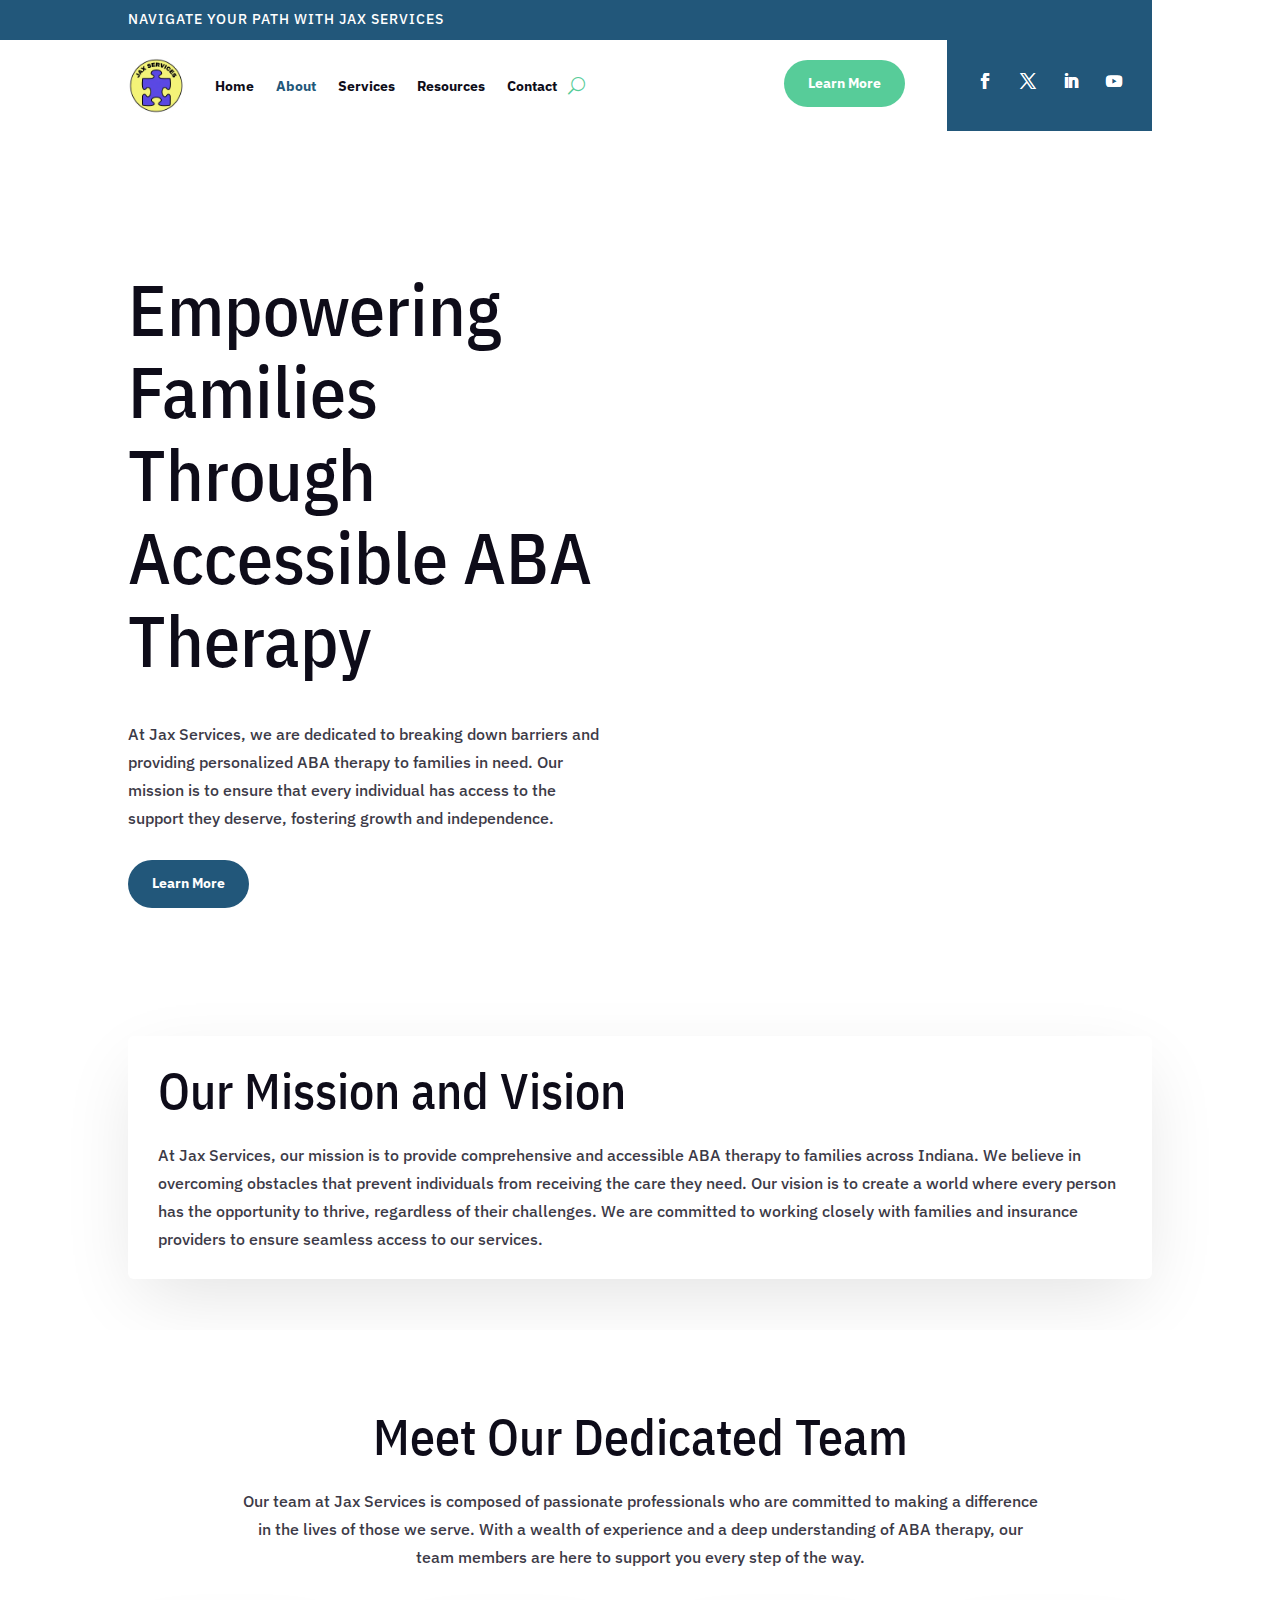
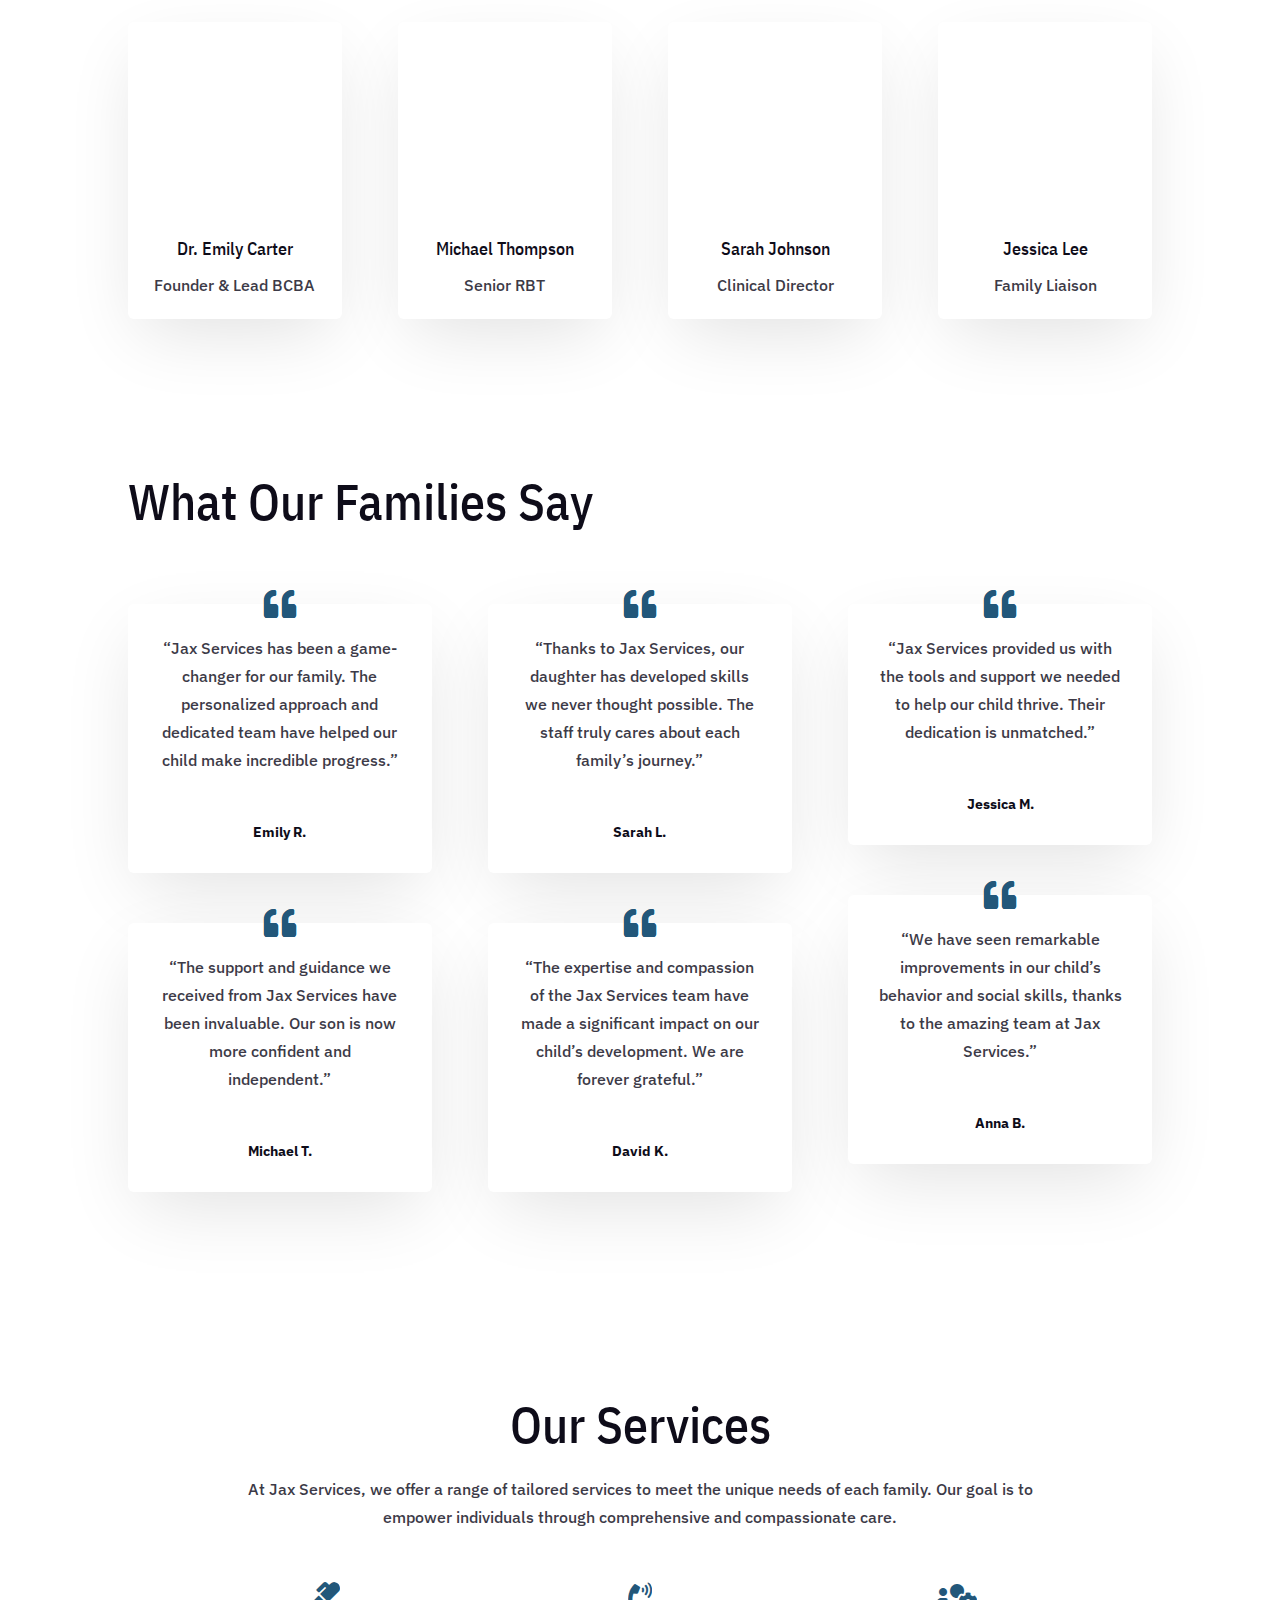
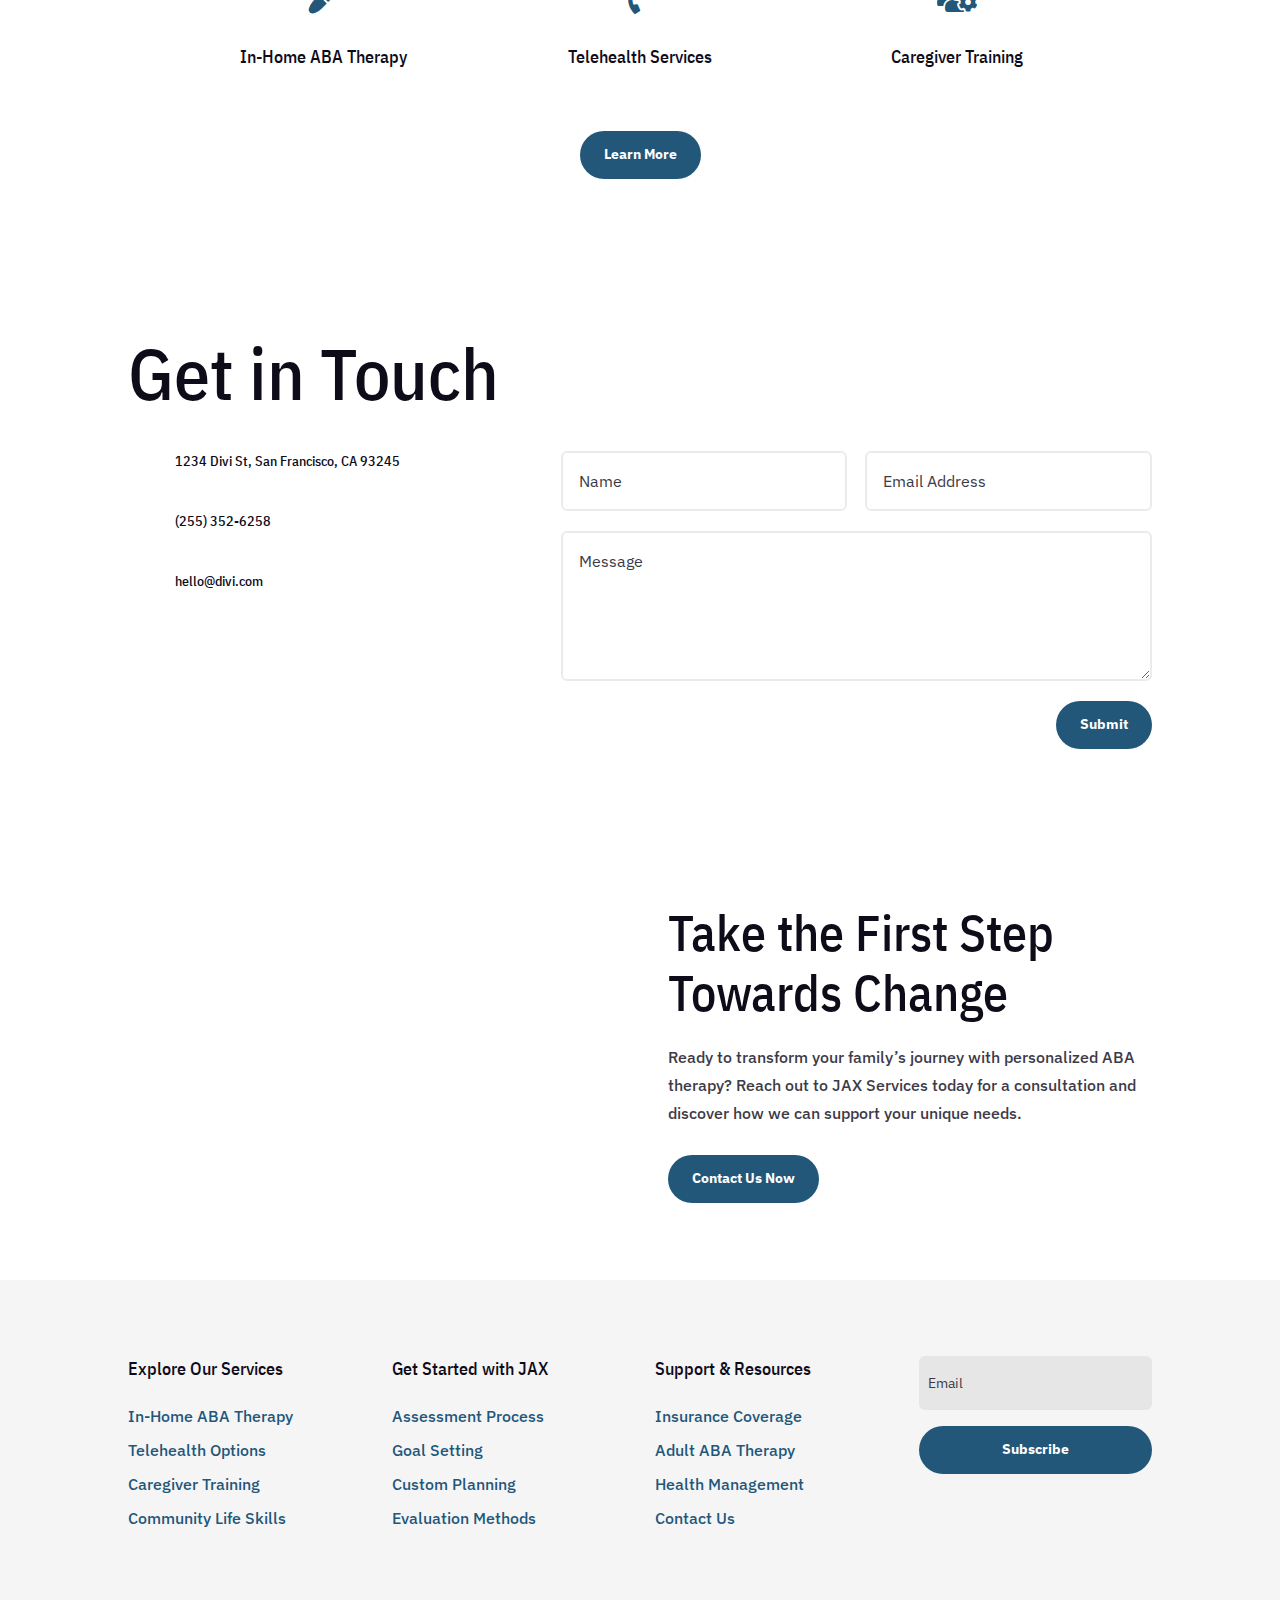
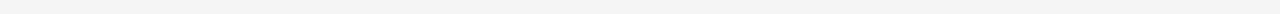
==== about/index.html @ 01a0c8b7 "first commit" ====
<!DOCTYPE html>
<html lang="en-US">
<head>
	<meta charset="UTF-8">
<meta http-equiv="X-UA-Compatible" content="IE=edge">
	<link rel="pingback" href="/xmlrpc.php">

	<script type="text/javascript">document.documentElement.className = 'js';</script>
	
	<title>About | Jax Services</title>
<meta name="robots" content="max-image-preview:large">
<script type="text/javascript">let jqueryParams=[],jQuery=function(r){return jqueryParams=[...jqueryParams,r],jQuery},$=function(r){return jqueryParams=[...jqueryParams,r],$};window.jQuery=jQuery,window.$=jQuery;let customHeadScripts=!1;jQuery.fn=jQuery.prototype={},$.fn=jQuery.prototype={},jQuery.noConflict=function(r){if(window.jQuery)return jQuery=window.jQuery,$=window.jQuery,customHeadScripts=!0,jQuery.noConflict},jQuery.ready=function(r){jqueryParams=[...jqueryParams,r]},$.ready=function(r){jqueryParams=[...jqueryParams,r]},jQuery.load=function(r){jqueryParams=[...jqueryParams,r]},$.load=function(r){jqueryParams=[...jqueryParams,r]},jQuery.fn.ready=function(r){jqueryParams=[...jqueryParams,r]},$.fn.ready=function(r){jqueryParams=[...jqueryParams,r]};</script><link rel="dns-prefetch" href="//fonts.googleapis.com">
<link rel="alternate" type="application/rss+xml" title="Jax Services &raquo; Feed" href="/feed/">
<link rel="alternate" type="application/rss+xml" title="Jax Services &raquo; Comments Feed" href="/comments/feed/">
<meta content="Divi v.4.27.4" name="generator">
<style id="wp-block-library-theme-inline-css" type="text/css">.wp-block-audio :where(figcaption){color:#555;font-size:13px;text-align:center}.is-dark-theme .wp-block-audio :where(figcaption){color:#ffffffa6}.wp-block-audio{margin:0 0 1em}.wp-block-code{border:1px solid #ccc;border-radius:4px;font-family:Menlo,Consolas,monaco,monospace;padding:.8em 1em}.wp-block-embed :where(figcaption){color:#555;font-size:13px;text-align:center}.is-dark-theme .wp-block-embed :where(figcaption){color:#ffffffa6}.wp-block-embed{margin:0 0 1em}.blocks-gallery-caption{color:#555;font-size:13px;text-align:center}.is-dark-theme .blocks-gallery-caption{color:#ffffffa6}:root :where(.wp-block-image figcaption){color:#555;font-size:13px;text-align:center}.is-dark-theme :root :where(.wp-block-image figcaption){color:#ffffffa6}.wp-block-image{margin:0 0 1em}.wp-block-pullquote{border-bottom:4px solid;border-top:4px solid;color:currentColor;margin-bottom:1.75em}.wp-block-pullquote cite,.wp-block-pullquote footer,.wp-block-pullquote__citation{color:currentColor;font-size:.8125em;font-style:normal;text-transform:uppercase}.wp-block-quote{border-left:.25em solid;margin:0 0 1.75em;padding-left:1em}.wp-block-quote cite,.wp-block-quote footer{color:currentColor;font-size:.8125em;font-style:normal;position:relative}.wp-block-quote:where(.has-text-align-right){border-left:none;border-right:.25em solid;padding-left:0;padding-right:1em}.wp-block-quote:where(.has-text-align-center){border:none;padding-left:0}.wp-block-quote.is-large,.wp-block-quote.is-style-large,.wp-block-quote:where(.is-style-plain){border:none}.wp-block-search .wp-block-search__label{font-weight:700}.wp-block-search__button{border:1px solid #ccc;padding:.375em .625em}:where(.wp-block-group.has-background){padding:1.25em 2.375em}.wp-block-separator.has-css-opacity{opacity:.4}.wp-block-separator{border:none;border-bottom:2px solid;margin-left:auto;margin-right:auto}.wp-block-separator.has-alpha-channel-opacity{opacity:1}.wp-block-separator:not(.is-style-wide):not(.is-style-dots){width:100px}.wp-block-separator.has-background:not(.is-style-dots){border-bottom:none;height:1px}.wp-block-separator.has-background:not(.is-style-wide):not(.is-style-dots){height:2px}.wp-block-table{margin:0 0 1em}.wp-block-table td,.wp-block-table th{word-break:normal}.wp-block-table :where(figcaption){color:#555;font-size:13px;text-align:center}.is-dark-theme .wp-block-table :where(figcaption){color:#ffffffa6}.wp-block-video :where(figcaption){color:#555;font-size:13px;text-align:center}.is-dark-theme .wp-block-video :where(figcaption){color:#ffffffa6}.wp-block-video{margin:0 0 1em}:root :where(.wp-block-template-part.has-background){margin-bottom:0;margin-top:0;padding:1.25em 2.375em}</style>
<style id="global-styles-inline-css" type="text/css">:root{--wp--preset--aspect-ratio--square: 1;--wp--preset--aspect-ratio--4-3: 4/3;--wp--preset--aspect-ratio--3-4: 3/4;--wp--preset--aspect-ratio--3-2: 3/2;--wp--preset--aspect-ratio--2-3: 2/3;--wp--preset--aspect-ratio--16-9: 16/9;--wp--preset--aspect-ratio--9-16: 9/16;--wp--preset--color--black: #000000;--wp--preset--color--cyan-bluish-gray: #abb8c3;--wp--preset--color--white: #ffffff;--wp--preset--color--pale-pink: #f78da7;--wp--preset--color--vivid-red: #cf2e2e;--wp--preset--color--luminous-vivid-orange: #ff6900;--wp--preset--color--luminous-vivid-amber: #fcb900;--wp--preset--color--light-green-cyan: #7bdcb5;--wp--preset--color--vivid-green-cyan: #00d084;--wp--preset--color--pale-cyan-blue: #8ed1fc;--wp--preset--color--vivid-cyan-blue: #0693e3;--wp--preset--color--vivid-purple: #9b51e0;--wp--preset--gradient--vivid-cyan-blue-to-vivid-purple: linear-gradient(135deg,rgba(6,147,227,1) 0%,rgb(155,81,224) 100%);--wp--preset--gradient--light-green-cyan-to-vivid-green-cyan: linear-gradient(135deg,rgb(122,220,180) 0%,rgb(0,208,130) 100%);--wp--preset--gradient--luminous-vivid-amber-to-luminous-vivid-orange: linear-gradient(135deg,rgba(252,185,0,1) 0%,rgba(255,105,0,1) 100%);--wp--preset--gradient--luminous-vivid-orange-to-vivid-red: linear-gradient(135deg,rgba(255,105,0,1) 0%,rgb(207,46,46) 100%);--wp--preset--gradient--very-light-gray-to-cyan-bluish-gray: linear-gradient(135deg,rgb(238,238,238) 0%,rgb(169,184,195) 100%);--wp--preset--gradient--cool-to-warm-spectrum: linear-gradient(135deg,rgb(74,234,220) 0%,rgb(151,120,209) 20%,rgb(207,42,186) 40%,rgb(238,44,130) 60%,rgb(251,105,98) 80%,rgb(254,248,76) 100%);--wp--preset--gradient--blush-light-purple: linear-gradient(135deg,rgb(255,206,236) 0%,rgb(152,150,240) 100%);--wp--preset--gradient--blush-bordeaux: linear-gradient(135deg,rgb(254,205,165) 0%,rgb(254,45,45) 50%,rgb(107,0,62) 100%);--wp--preset--gradient--luminous-dusk: linear-gradient(135deg,rgb(255,203,112) 0%,rgb(199,81,192) 50%,rgb(65,88,208) 100%);--wp--preset--gradient--pale-ocean: linear-gradient(135deg,rgb(255,245,203) 0%,rgb(182,227,212) 50%,rgb(51,167,181) 100%);--wp--preset--gradient--electric-grass: linear-gradient(135deg,rgb(202,248,128) 0%,rgb(113,206,126) 100%);--wp--preset--gradient--midnight: linear-gradient(135deg,rgb(2,3,129) 0%,rgb(40,116,252) 100%);--wp--preset--font-size--small: 13px;--wp--preset--font-size--medium: 20px;--wp--preset--font-size--large: 36px;--wp--preset--font-size--x-large: 42px;--wp--preset--spacing--20: 0.44rem;--wp--preset--spacing--30: 0.67rem;--wp--preset--spacing--40: 1rem;--wp--preset--spacing--50: 1.5rem;--wp--preset--spacing--60: 2.25rem;--wp--preset--spacing--70: 3.38rem;--wp--preset--spacing--80: 5.06rem;--wp--preset--shadow--natural: 6px 6px 9px rgba(0, 0, 0, 0.2);--wp--preset--shadow--deep: 12px 12px 50px rgba(0, 0, 0, 0.4);--wp--preset--shadow--sharp: 6px 6px 0px rgba(0, 0, 0, 0.2);--wp--preset--shadow--outlined: 6px 6px 0px -3px rgba(255, 255, 255, 1), 6px 6px rgba(0, 0, 0, 1);--wp--preset--shadow--crisp: 6px 6px 0px rgba(0, 0, 0, 1);}:root { --wp--style--global--content-size: 823px;--wp--style--global--wide-size: 1080px; }:where(body) { margin: 0; }.wp-site-blocks > .alignleft { float: left; margin-right: 2em; }.wp-site-blocks > .alignright { float: right; margin-left: 2em; }.wp-site-blocks > .aligncenter { justify-content: center; margin-left: auto; margin-right: auto; }:where(.is-layout-flex){gap: 0.5em;}:where(.is-layout-grid){gap: 0.5em;}.is-layout-flow > .alignleft{float: left;margin-inline-start: 0;margin-inline-end: 2em;}.is-layout-flow > .alignright{float: right;margin-inline-start: 2em;margin-inline-end: 0;}.is-layout-flow > .aligncenter{margin-left: auto !important;margin-right: auto !important;}.is-layout-constrained > .alignleft{float: left;margin-inline-start: 0;margin-inline-end: 2em;}.is-layout-constrained > .alignright{float: right;margin-inline-start: 2em;margin-inline-end: 0;}.is-layout-constrained > .aligncenter{margin-left: auto !important;margin-right: auto !important;}.is-layout-constrained > :where(:not(.alignleft):not(.alignright):not(.alignfull)){max-width: var(--wp--style--global--content-size);margin-left: auto !important;margin-right: auto !important;}.is-layout-constrained > .alignwide{max-width: var(--wp--style--global--wide-size);}body .is-layout-flex{display: flex;}.is-layout-flex{flex-wrap: wrap;align-items: center;}.is-layout-flex > :is(*, div){margin: 0;}body .is-layout-grid{display: grid;}.is-layout-grid > :is(*, div){margin: 0;}body{padding-top: 0px;padding-right: 0px;padding-bottom: 0px;padding-left: 0px;}:root :where(.wp-element-button, .wp-block-button__link){background-color: #32373c;border-width: 0;color: #fff;font-family: inherit;font-size: inherit;line-height: inherit;padding: calc(0.667em + 2px) calc(1.333em + 2px);text-decoration: none;}.has-black-color{color: var(--wp--preset--color--black) !important;}.has-cyan-bluish-gray-color{color: var(--wp--preset--color--cyan-bluish-gray) !important;}.has-white-color{color: var(--wp--preset--color--white) !important;}.has-pale-pink-color{color: var(--wp--preset--color--pale-pink) !important;}.has-vivid-red-color{color: var(--wp--preset--color--vivid-red) !important;}.has-luminous-vivid-orange-color{color: var(--wp--preset--color--luminous-vivid-orange) !important;}.has-luminous-vivid-amber-color{color: var(--wp--preset--color--luminous-vivid-amber) !important;}.has-light-green-cyan-color{color: var(--wp--preset--color--light-green-cyan) !important;}.has-vivid-green-cyan-color{color: var(--wp--preset--color--vivid-green-cyan) !important;}.has-pale-cyan-blue-color{color: var(--wp--preset--color--pale-cyan-blue) !important;}.has-vivid-cyan-blue-color{color: var(--wp--preset--color--vivid-cyan-blue) !important;}.has-vivid-purple-color{color: var(--wp--preset--color--vivid-purple) !important;}.has-black-background-color{background-color: var(--wp--preset--color--black) !important;}.has-cyan-bluish-gray-background-color{background-color: var(--wp--preset--color--cyan-bluish-gray) !important;}.has-white-background-color{background-color: var(--wp--preset--color--white) !important;}.has-pale-pink-background-color{background-color: var(--wp--preset--color--pale-pink) !important;}.has-vivid-red-background-color{background-color: var(--wp--preset--color--vivid-red) !important;}.has-luminous-vivid-orange-background-color{background-color: var(--wp--preset--color--luminous-vivid-orange) !important;}.has-luminous-vivid-amber-background-color{background-color: var(--wp--preset--color--luminous-vivid-amber) !important;}.has-light-green-cyan-background-color{background-color: var(--wp--preset--color--light-green-cyan) !important;}.has-vivid-green-cyan-background-color{background-color: var(--wp--preset--color--vivid-green-cyan) !important;}.has-pale-cyan-blue-background-color{background-color: var(--wp--preset--color--pale-cyan-blue) !important;}.has-vivid-cyan-blue-background-color{background-color: var(--wp--preset--color--vivid-cyan-blue) !important;}.has-vivid-purple-background-color{background-color: var(--wp--preset--color--vivid-purple) !important;}.has-black-border-color{border-color: var(--wp--preset--color--black) !important;}.has-cyan-bluish-gray-border-color{border-color: var(--wp--preset--color--cyan-bluish-gray) !important;}.has-white-border-color{border-color: var(--wp--preset--color--white) !important;}.has-pale-pink-border-color{border-color: var(--wp--preset--color--pale-pink) !important;}.has-vivid-red-border-color{border-color: var(--wp--preset--color--vivid-red) !important;}.has-luminous-vivid-orange-border-color{border-color: var(--wp--preset--color--luminous-vivid-orange) !important;}.has-luminous-vivid-amber-border-color{border-color: var(--wp--preset--color--luminous-vivid-amber) !important;}.has-light-green-cyan-border-color{border-color: var(--wp--preset--color--light-green-cyan) !important;}.has-vivid-green-cyan-border-color{border-color: var(--wp--preset--color--vivid-green-cyan) !important;}.has-pale-cyan-blue-border-color{border-color: var(--wp--preset--color--pale-cyan-blue) !important;}.has-vivid-cyan-blue-border-color{border-color: var(--wp--preset--color--vivid-cyan-blue) !important;}.has-vivid-purple-border-color{border-color: var(--wp--preset--color--vivid-purple) !important;}.has-vivid-cyan-blue-to-vivid-purple-gradient-background{background: var(--wp--preset--gradient--vivid-cyan-blue-to-vivid-purple) !important;}.has-light-green-cyan-to-vivid-green-cyan-gradient-background{background: var(--wp--preset--gradient--light-green-cyan-to-vivid-green-cyan) !important;}.has-luminous-vivid-amber-to-luminous-vivid-orange-gradient-background{background: var(--wp--preset--gradient--luminous-vivid-amber-to-luminous-vivid-orange) !important;}.has-luminous-vivid-orange-to-vivid-red-gradient-background{background: var(--wp--preset--gradient--luminous-vivid-orange-to-vivid-red) !important;}.has-very-light-gray-to-cyan-bluish-gray-gradient-background{background: var(--wp--preset--gradient--very-light-gray-to-cyan-bluish-gray) !important;}.has-cool-to-warm-spectrum-gradient-background{background: var(--wp--preset--gradient--cool-to-warm-spectrum) !important;}.has-blush-light-purple-gradient-background{background: var(--wp--preset--gradient--blush-light-purple) !important;}.has-blush-bordeaux-gradient-background{background: var(--wp--preset--gradient--blush-bordeaux) !important;}.has-luminous-dusk-gradient-background{background: var(--wp--preset--gradient--luminous-dusk) !important;}.has-pale-ocean-gradient-background{background: var(--wp--preset--gradient--pale-ocean) !important;}.has-electric-grass-gradient-background{background: var(--wp--preset--gradient--electric-grass) !important;}.has-midnight-gradient-background{background: var(--wp--preset--gradient--midnight) !important;}.has-small-font-size{font-size: var(--wp--preset--font-size--small) !important;}.has-medium-font-size{font-size: var(--wp--preset--font-size--medium) !important;}.has-large-font-size{font-size: var(--wp--preset--font-size--large) !important;}.has-x-large-font-size{font-size: var(--wp--preset--font-size--x-large) !important;}
:where(.wp-block-post-template.is-layout-flex){gap: 1.25em;}:where(.wp-block-post-template.is-layout-grid){gap: 1.25em;}
:where(.wp-block-columns.is-layout-flex){gap: 2em;}:where(.wp-block-columns.is-layout-grid){gap: 2em;}
:root :where(.wp-block-pullquote){font-size: 1.5em;line-height: 1.6;}</style>
<link rel="stylesheet" id="df-lib-styles-css" href="/wp-content/plugins/diviflash/public/css/lib/df_lib_styles.css?ver=1.4.9" type="text/css" media="all">
<style id="df-lib-styles-inline-css" type="text/css">#top-menu-nav .nav li:not(:last-child) {
				padding-right: px;
			}</style>
<link rel="stylesheet" id="df-builder-styles-css" href="/wp-content/plugins/diviflash/public/css/df-builder-styles.css?ver=1.4.9" type="text/css" media="all">
<link rel="stylesheet" id="df-popup-styles-css" href="/wp-content/plugins/diviflash/public/css/popup-custom.css?ver=1.4.9" type="text/css" media="all">
<style id="divi-style-inline-inline-css" type="text/css">/*!
Theme Name: Divi
Theme URI: http://www.elegantthemes.com/gallery/divi/
Version: 4.27.4
Description: Smart. Flexible. Beautiful. Divi is the most powerful theme in our collection.
Author: Elegant Themes
Author URI: http://www.elegantthemes.com
License: GNU General Public License v2
License URI: http://www.gnu.org/licenses/gpl-2.0.html
*/

a,abbr,acronym,address,applet,b,big,blockquote,body,center,cite,code,dd,del,dfn,div,dl,dt,em,fieldset,font,form,h1,h2,h3,h4,h5,h6,html,i,iframe,img,ins,kbd,label,legend,li,object,ol,p,pre,q,s,samp,small,span,strike,strong,sub,sup,tt,u,ul,var{margin:0;padding:0;border:0;outline:0;font-size:100%;-ms-text-size-adjust:100%;-webkit-text-size-adjust:100%;vertical-align:baseline;background:transparent}body{line-height:1}ol,ul{list-style:none}blockquote,q{quotes:none}blockquote:after,blockquote:before,q:after,q:before{content:"";content:none}blockquote{margin:20px 0 30px;border-left:5px solid;padding-left:20px}:focus{outline:0}del{text-decoration:line-through}pre{overflow:auto;padding:10px}figure{margin:0}table{border-collapse:collapse;border-spacing:0}article,aside,footer,header,hgroup,nav,section{display:block}body{font-family:Open Sans,Arial,sans-serif;font-size:14px;color:#666;background-color:#fff;line-height:1.7em;font-weight:500;-webkit-font-smoothing:antialiased;-moz-osx-font-smoothing:grayscale}body.page-template-page-template-blank-php #page-container{padding-top:0!important}body.et_cover_background{background-size:cover!important;background-position:top!important;background-repeat:no-repeat!important;background-attachment:fixed}a{color:#2ea3f2}a,a:hover{text-decoration:none}p{padding-bottom:1em}p:not(.has-background):last-of-type{padding-bottom:0}p.et_normal_padding{padding-bottom:1em}strong{font-weight:700}cite,em,i{font-style:italic}code,pre{font-family:Courier New,monospace;margin-bottom:10px}ins{text-decoration:none}sub,sup{height:0;line-height:1;position:relative;vertical-align:baseline}sup{bottom:.8em}sub{top:.3em}dl{margin:0 0 1.5em}dl dt{font-weight:700}dd{margin-left:1.5em}blockquote p{padding-bottom:0}embed,iframe,object,video{max-width:100%}h1,h2,h3,h4,h5,h6{color:#333;padding-bottom:10px;line-height:1em;font-weight:500}h1 a,h2 a,h3 a,h4 a,h5 a,h6 a{color:inherit}h1{font-size:30px}h2{font-size:26px}h3{font-size:22px}h4{font-size:18px}h5{font-size:16px}h6{font-size:14px}input{-webkit-appearance:none}input[type=checkbox]{-webkit-appearance:checkbox}input[type=radio]{-webkit-appearance:radio}input.text,input.title,input[type=email],input[type=password],input[type=tel],input[type=text],select,textarea{background-color:#fff;border:1px solid #bbb;padding:2px;color:#4e4e4e}input.text:focus,input.title:focus,input[type=text]:focus,select:focus,textarea:focus{border-color:#2d3940;color:#3e3e3e}input.text,input.title,input[type=text],select,textarea{margin:0}textarea{padding:4px}button,input,select,textarea{font-family:inherit}img{max-width:100%;height:auto}.clear{clear:both}br.clear{margin:0;padding:0}.pagination{clear:both}#et_search_icon:hover,.et-social-icon a:hover,.et_password_protected_form .et_submit_button,.form-submit .et_pb_buttontton.alt.disabled,.nav-single a,.posted_in a{color:#2ea3f2}.et-search-form,blockquote{border-color:#2ea3f2}#main-content{background-color:#fff}.container{width:80%;max-width:1080px;margin:auto;position:relative}body:not(.et-tb) #main-content .container,body:not(.et-tb-has-header) #main-content .container{padding-top:58px}.et_full_width_page #main-content .container:before{display:none}.main_title{margin-bottom:20px}.et_password_protected_form .et_submit_button:hover,.form-submit .et_pb_button:hover{background:rgba(0,0,0,.05)}.et_button_icon_visible .et_pb_button{padding-right:2em;padding-left:.7em}.et_button_icon_visible .et_pb_button:after{opacity:1;margin-left:0}.et_button_left .et_pb_button:hover:after{left:.15em}.et_button_left .et_pb_button:after{margin-left:0;left:1em}.et_button_icon_visible.et_button_left .et_pb_button,.et_button_left .et_pb_button:hover,.et_button_left .et_pb_module .et_pb_button:hover{padding-left:2em;padding-right:.7em}.et_button_icon_visible.et_button_left .et_pb_button:after,.et_button_left .et_pb_button:hover:after{left:.15em}.et_password_protected_form .et_submit_button:hover,.form-submit .et_pb_button:hover{padding:.3em 1em}.et_button_no_icon .et_pb_button:after{display:none}.et_button_no_icon.et_button_icon_visible.et_button_left .et_pb_button,.et_button_no_icon.et_button_left .et_pb_button:hover,.et_button_no_icon .et_pb_button,.et_button_no_icon .et_pb_button:hover{padding:.3em 1em!important}.et_button_custom_icon .et_pb_button:after{line-height:1.7em}.et_button_custom_icon.et_button_icon_visible .et_pb_button:after,.et_button_custom_icon .et_pb_button:hover:after{margin-left:.3em}#left-area .post_format-post-format-gallery .wp-block-gallery:first-of-type{padding:0;margin-bottom:-16px}.entry-content table:not(.variations){border:1px solid #eee;margin:0 0 15px;text-align:left;width:100%}.entry-content thead th,.entry-content tr th{color:#555;font-weight:700;padding:9px 24px}.entry-content tr td{border-top:1px solid #eee;padding:6px 24px}#left-area ul,.entry-content ul,.et-l--body ul,.et-l--footer ul,.et-l--header ul{list-style-type:disc;padding:0 0 23px 1em;line-height:26px}#left-area ol,.entry-content ol,.et-l--body ol,.et-l--footer ol,.et-l--header ol{list-style-type:decimal;list-style-position:inside;padding:0 0 23px;line-height:26px}#left-area ul li ul,.entry-content ul li ol{padding:2px 0 2px 20px}#left-area ol li ul,.entry-content ol li ol,.et-l--body ol li ol,.et-l--footer ol li ol,.et-l--header ol li ol{padding:2px 0 2px 35px}#left-area ul.wp-block-gallery{display:-webkit-box;display:-ms-flexbox;display:flex;-ms-flex-wrap:wrap;flex-wrap:wrap;list-style-type:none;padding:0}#left-area ul.products{padding:0!important;line-height:1.7!important;list-style:none!important}.gallery-item a{display:block}.gallery-caption,.gallery-item a{width:90%}#wpadminbar{z-index:100001}#left-area .post-meta{font-size:14px;padding-bottom:15px}#left-area .post-meta a{text-decoration:none;color:#666}#left-area .et_featured_image{padding-bottom:7px}.single .post{padding-bottom:25px}body.single .et_audio_content{margin-bottom:-6px}.nav-single a{text-decoration:none;color:#2ea3f2;font-size:14px;font-weight:400}.nav-previous{float:left}.nav-next{float:right}.et_password_protected_form p input{background-color:#eee;border:none!important;width:100%!important;border-radius:0!important;font-size:14px;color:#999!important;padding:16px!important;-webkit-box-sizing:border-box;box-sizing:border-box}.et_password_protected_form label{display:none}.et_password_protected_form .et_submit_button{font-family:inherit;display:block;float:right;margin:8px auto 0;cursor:pointer}.post-password-required p.nocomments.container{max-width:100%}.post-password-required p.nocomments.container:before{display:none}.aligncenter,div.post .new-post .aligncenter{display:block;margin-left:auto;margin-right:auto}.wp-caption{border:1px solid #ddd;text-align:center;background-color:#f3f3f3;margin-bottom:10px;max-width:96%;padding:8px}.wp-caption.alignleft{margin:0 30px 20px 0}.wp-caption.alignright{margin:0 0 20px 30px}.wp-caption img{margin:0;padding:0;border:0}.wp-caption p.wp-caption-text{font-size:12px;padding:0 4px 5px;margin:0}.alignright{float:right}.alignleft{float:left}img.alignleft{display:inline;float:left;margin-right:15px}img.alignright{display:inline;float:right;margin-left:15px}.page.et_pb_pagebuilder_layout #main-content{background-color:transparent}body #main-content .et_builder_inner_content>h1,body #main-content .et_builder_inner_content>h2,body #main-content .et_builder_inner_content>h3,body #main-content .et_builder_inner_content>h4,body #main-content .et_builder_inner_content>h5,body #main-content .et_builder_inner_content>h6{line-height:1.4em}body #main-content .et_builder_inner_content>p{line-height:1.7em}.wp-block-pullquote{margin:20px 0 30px}.wp-block-pullquote.has-background blockquote{border-left:none}.wp-block-group.has-background{padding:1.5em 1.5em .5em}@media (min-width:981px){#left-area{width:79.125%;padding-bottom:23px}#main-content .container:before{content:"";position:absolute;top:0;height:100%;width:1px;background-color:#e2e2e2}.et_full_width_page #left-area,.et_no_sidebar #left-area{float:none;width:100%!important}.et_full_width_page #left-area{padding-bottom:0}.et_no_sidebar #main-content .container:before{display:none}}@media (max-width:980px){#page-container{padding-top:80px}.et-tb #page-container,.et-tb-has-header #page-container{padding-top:0!important}#left-area,#sidebar{width:100%!important}#main-content .container:before{display:none!important}.et_full_width_page .et_gallery_item:nth-child(4n+1){clear:none}}@media print{#page-container{padding-top:0!important}}#wp-admin-bar-et-use-visual-builder a:before{font-family:ETmodules!important;content:"\e625";font-size:30px!important;width:28px;margin-top:-3px;color:#974df3!important}#wp-admin-bar-et-use-visual-builder:hover a:before{color:#fff!important}#wp-admin-bar-et-use-visual-builder:hover a,#wp-admin-bar-et-use-visual-builder a:hover{transition:background-color .5s ease;-webkit-transition:background-color .5s ease;-moz-transition:background-color .5s ease;background-color:#7e3bd0!important;color:#fff!important}* html .clearfix,:first-child+html .clearfix{zoom:1}.iphone .et_pb_section_video_bg video::-webkit-media-controls-start-playback-button{display:none!important;-webkit-appearance:none}.et_mobile_device .et_pb_section_parallax .et_pb_parallax_css{background-attachment:scroll}.et-social-facebook a.icon:before{content:"\e093"}.et-social-twitter a.icon:before{content:"\e094"}.et-social-google-plus a.icon:before{content:"\e096"}.et-social-instagram a.icon:before{content:"\e09a"}.et-social-rss a.icon:before{content:"\e09e"}.ai1ec-single-event:after{content:" ";display:table;clear:both}.evcal_event_details .evcal_evdata_cell .eventon_details_shading_bot.eventon_details_shading_bot{z-index:3}.wp-block-divi-layout{margin-bottom:1em}*{-webkit-box-sizing:border-box;box-sizing:border-box}#et-info-email:before,#et-info-phone:before,#et_search_icon:before,.comment-reply-link:after,.et-cart-info span:before,.et-pb-arrow-next:before,.et-pb-arrow-prev:before,.et-social-icon a:before,.et_audio_container .mejs-playpause-button button:before,.et_audio_container .mejs-volume-button button:before,.et_overlay:before,.et_password_protected_form .et_submit_button:after,.et_pb_button:after,.et_pb_contact_reset:after,.et_pb_contact_submit:after,.et_pb_font_icon:before,.et_pb_newsletter_button:after,.et_pb_pricing_table_button:after,.et_pb_promo_button:after,.et_pb_testimonial:before,.et_pb_toggle_title:before,.form-submit .et_pb_button:after,.mobile_menu_bar:before,a.et_pb_more_button:after{font-family:ETmodules!important;speak:none;font-style:normal;font-weight:400;-webkit-font-feature-settings:normal;font-feature-settings:normal;font-variant:normal;text-transform:none;line-height:1;-webkit-font-smoothing:antialiased;-moz-osx-font-smoothing:grayscale;text-shadow:0 0;direction:ltr}.et-pb-icon,.et_pb_custom_button_icon.et_pb_button:after,.et_pb_login .et_pb_custom_button_icon.et_pb_button:after,.et_pb_woo_custom_button_icon .button.et_pb_custom_button_icon.et_pb_button:after,.et_pb_woo_custom_button_icon .button.et_pb_custom_button_icon.et_pb_button:hover:after{content:attr(data-icon)}.et-pb-icon{font-family:ETmodules;speak:none;font-weight:400;-webkit-font-feature-settings:normal;font-feature-settings:normal;font-variant:normal;text-transform:none;line-height:1;-webkit-font-smoothing:antialiased;font-size:96px;font-style:normal;display:inline-block;-webkit-box-sizing:border-box;box-sizing:border-box;direction:ltr}#et-ajax-saving{display:none;-webkit-transition:background .3s,-webkit-box-shadow .3s;transition:background .3s,-webkit-box-shadow .3s;transition:background .3s,box-shadow .3s;transition:background .3s,box-shadow .3s,-webkit-box-shadow .3s;-webkit-box-shadow:rgba(0,139,219,.247059) 0 0 60px;box-shadow:0 0 60px rgba(0,139,219,.247059);position:fixed;top:50%;left:50%;width:50px;height:50px;background:#fff;border-radius:50px;margin:-25px 0 0 -25px;z-index:999999;text-align:center}#et-ajax-saving img{margin:9px}.et-safe-mode-indicator,.et-safe-mode-indicator:focus,.et-safe-mode-indicator:hover{-webkit-box-shadow:0 5px 10px rgba(41,196,169,.15);box-shadow:0 5px 10px rgba(41,196,169,.15);background:#29c4a9;color:#fff;font-size:14px;font-weight:600;padding:12px;line-height:16px;border-radius:3px;position:fixed;bottom:30px;right:30px;z-index:999999;text-decoration:none;font-family:Open Sans,sans-serif;-webkit-font-smoothing:antialiased;-moz-osx-font-smoothing:grayscale}.et_pb_button{font-size:20px;font-weight:500;padding:.3em 1em;line-height:1.7em!important;background-color:transparent;background-size:cover;background-position:50%;background-repeat:no-repeat;border:2px solid;border-radius:3px;-webkit-transition-duration:.2s;transition-duration:.2s;-webkit-transition-property:all!important;transition-property:all!important}.et_pb_button,.et_pb_button_inner{position:relative}.et_pb_button:hover,.et_pb_module .et_pb_button:hover{border:2px solid transparent;padding:.3em 2em .3em .7em}.et_pb_button:hover{background-color:hsla(0,0%,100%,.2)}.et_pb_bg_layout_light.et_pb_button:hover,.et_pb_bg_layout_light .et_pb_button:hover{background-color:rgba(0,0,0,.05)}.et_pb_button:after,.et_pb_button:before{font-size:32px;line-height:1em;content:"\35";opacity:0;position:absolute;margin-left:-1em;-webkit-transition:all .2s;transition:all .2s;text-transform:none;-webkit-font-feature-settings:"kern" off;font-feature-settings:"kern" off;font-variant:none;font-style:normal;font-weight:400;text-shadow:none}.et_pb_button.et_hover_enabled:hover:after,.et_pb_button.et_pb_hovered:hover:after{-webkit-transition:none!important;transition:none!important}.et_pb_button:before{display:none}.et_pb_button:hover:after{opacity:1;margin-left:0}.et_pb_column_1_3 h1,.et_pb_column_1_4 h1,.et_pb_column_1_5 h1,.et_pb_column_1_6 h1,.et_pb_column_2_5 h1{font-size:26px}.et_pb_column_1_3 h2,.et_pb_column_1_4 h2,.et_pb_column_1_5 h2,.et_pb_column_1_6 h2,.et_pb_column_2_5 h2{font-size:23px}.et_pb_column_1_3 h3,.et_pb_column_1_4 h3,.et_pb_column_1_5 h3,.et_pb_column_1_6 h3,.et_pb_column_2_5 h3{font-size:20px}.et_pb_column_1_3 h4,.et_pb_column_1_4 h4,.et_pb_column_1_5 h4,.et_pb_column_1_6 h4,.et_pb_column_2_5 h4{font-size:18px}.et_pb_column_1_3 h5,.et_pb_column_1_4 h5,.et_pb_column_1_5 h5,.et_pb_column_1_6 h5,.et_pb_column_2_5 h5{font-size:16px}.et_pb_column_1_3 h6,.et_pb_column_1_4 h6,.et_pb_column_1_5 h6,.et_pb_column_1_6 h6,.et_pb_column_2_5 h6{font-size:15px}.et_pb_bg_layout_dark,.et_pb_bg_layout_dark h1,.et_pb_bg_layout_dark h2,.et_pb_bg_layout_dark h3,.et_pb_bg_layout_dark h4,.et_pb_bg_layout_dark h5,.et_pb_bg_layout_dark h6{color:#fff!important}.et_pb_module.et_pb_text_align_left{text-align:left}.et_pb_module.et_pb_text_align_center{text-align:center}.et_pb_module.et_pb_text_align_right{text-align:right}.et_pb_module.et_pb_text_align_justified{text-align:justify}.clearfix:after{visibility:hidden;display:block;font-size:0;content:" ";clear:both;height:0}.et_pb_bg_layout_light .et_pb_more_button{color:#2ea3f2}.et_builder_inner_content{position:relative;z-index:1}header .et_builder_inner_content{z-index:2}.et_pb_css_mix_blend_mode_passthrough{mix-blend-mode:unset!important}.et_pb_image_container{margin:-20px -20px 29px}.et_pb_module_inner{position:relative}.et_hover_enabled_preview{z-index:2}.et_hover_enabled:hover{position:relative;z-index:2}.et_pb_all_tabs,.et_pb_module,.et_pb_posts_nav a,.et_pb_tab,.et_pb_with_background{position:relative;background-size:cover;background-position:50%;background-repeat:no-repeat}.et_pb_background_mask,.et_pb_background_pattern{bottom:0;left:0;position:absolute;right:0;top:0}.et_pb_background_mask{background-size:calc(100% + 2px) calc(100% + 2px);background-repeat:no-repeat;background-position:50%;overflow:hidden}.et_pb_background_pattern{background-position:0 0;background-repeat:repeat}.et_pb_with_border{position:relative;border:0 solid #333}.post-password-required .et_pb_row{padding:0;width:100%}.post-password-required .et_password_protected_form{min-height:0}body.et_pb_pagebuilder_layout.et_pb_show_title .post-password-required .et_password_protected_form h1,body:not(.et_pb_pagebuilder_layout) .post-password-required .et_password_protected_form h1{display:none}.et_pb_no_bg{padding:0!important}.et_overlay.et_pb_inline_icon:before,.et_pb_inline_icon:before{content:attr(data-icon)}.et_pb_more_button{color:inherit;text-shadow:none;text-decoration:none;display:inline-block;margin-top:20px}.et_parallax_bg_wrap{overflow:hidden;position:absolute;top:0;right:0;bottom:0;left:0}.et_parallax_bg{background-repeat:no-repeat;background-position:top;background-size:cover;position:absolute;bottom:0;left:0;width:100%;height:100%;display:block}.et_parallax_bg.et_parallax_bg__hover,.et_parallax_bg.et_parallax_bg_phone,.et_parallax_bg.et_parallax_bg_tablet,.et_parallax_gradient.et_parallax_gradient__hover,.et_parallax_gradient.et_parallax_gradient_phone,.et_parallax_gradient.et_parallax_gradient_tablet,.et_pb_section_parallax_hover:hover .et_parallax_bg:not(.et_parallax_bg__hover),.et_pb_section_parallax_hover:hover .et_parallax_gradient:not(.et_parallax_gradient__hover){display:none}.et_pb_section_parallax_hover:hover .et_parallax_bg.et_parallax_bg__hover,.et_pb_section_parallax_hover:hover .et_parallax_gradient.et_parallax_gradient__hover{display:block}.et_parallax_gradient{bottom:0;display:block;left:0;position:absolute;right:0;top:0}.et_pb_module.et_pb_section_parallax,.et_pb_posts_nav a.et_pb_section_parallax,.et_pb_tab.et_pb_section_parallax{position:relative}.et_pb_section_parallax .et_pb_parallax_css,.et_pb_slides .et_parallax_bg.et_pb_parallax_css{background-attachment:fixed}body.et-bfb .et_pb_section_parallax .et_pb_parallax_css,body.et-bfb .et_pb_slides .et_parallax_bg.et_pb_parallax_css{background-attachment:scroll;bottom:auto}.et_pb_section_parallax.et_pb_column .et_pb_module,.et_pb_section_parallax.et_pb_row .et_pb_column,.et_pb_section_parallax.et_pb_row .et_pb_module{z-index:9;position:relative}.et_pb_more_button:hover:after{opacity:1;margin-left:0}.et_pb_preload .et_pb_section_video_bg,.et_pb_preload>div{visibility:hidden}.et_pb_preload,.et_pb_section.et_pb_section_video.et_pb_preload{position:relative;background:#464646!important}.et_pb_preload:before{content:"";position:absolute;top:50%;left:50%;background:url(/wp-content/themes/Divi/includes/builder/styles/images/preloader.gif) no-repeat;border-radius:32px;width:32px;height:32px;margin:-16px 0 0 -16px}.box-shadow-overlay{position:absolute;top:0;left:0;width:100%;height:100%;z-index:10;pointer-events:none}.et_pb_section>.box-shadow-overlay~.et_pb_row{z-index:11}body.safari .section_has_divider{will-change:transform}.et_pb_row>.box-shadow-overlay{z-index:8}.has-box-shadow-overlay{position:relative}.et_clickable{cursor:pointer}.screen-reader-text{border:0;clip:rect(1px,1px,1px,1px);-webkit-clip-path:inset(50%);clip-path:inset(50%);height:1px;margin:-1px;overflow:hidden;padding:0;position:absolute!important;width:1px;word-wrap:normal!important}.et_multi_view_hidden,.et_multi_view_hidden_image{display:none!important}@keyframes multi-view-image-fade{0%{opacity:0}10%{opacity:.1}20%{opacity:.2}30%{opacity:.3}40%{opacity:.4}50%{opacity:.5}60%{opacity:.6}70%{opacity:.7}80%{opacity:.8}90%{opacity:.9}to{opacity:1}}.et_multi_view_image__loading{visibility:hidden}.et_multi_view_image__loaded{-webkit-animation:multi-view-image-fade .5s;animation:multi-view-image-fade .5s}#et-pb-motion-effects-offset-tracker{visibility:hidden!important;opacity:0;position:absolute;top:0;left:0}.et-pb-before-scroll-animation{opacity:0}header.et-l.et-l--header:after{clear:both;display:block;content:""}.et_pb_module{-webkit-animation-timing-function:linear;animation-timing-function:linear;-webkit-animation-duration:.2s;animation-duration:.2s}@-webkit-keyframes fadeBottom{0%{opacity:0;-webkit-transform:translateY(10%);transform:translateY(10%)}to{opacity:1;-webkit-transform:translateY(0);transform:translateY(0)}}@keyframes fadeBottom{0%{opacity:0;-webkit-transform:translateY(10%);transform:translateY(10%)}to{opacity:1;-webkit-transform:translateY(0);transform:translateY(0)}}@-webkit-keyframes fadeLeft{0%{opacity:0;-webkit-transform:translateX(-10%);transform:translateX(-10%)}to{opacity:1;-webkit-transform:translateX(0);transform:translateX(0)}}@keyframes fadeLeft{0%{opacity:0;-webkit-transform:translateX(-10%);transform:translateX(-10%)}to{opacity:1;-webkit-transform:translateX(0);transform:translateX(0)}}@-webkit-keyframes fadeRight{0%{opacity:0;-webkit-transform:translateX(10%);transform:translateX(10%)}to{opacity:1;-webkit-transform:translateX(0);transform:translateX(0)}}@keyframes fadeRight{0%{opacity:0;-webkit-transform:translateX(10%);transform:translateX(10%)}to{opacity:1;-webkit-transform:translateX(0);transform:translateX(0)}}@-webkit-keyframes fadeTop{0%{opacity:0;-webkit-transform:translateY(-10%);transform:translateY(-10%)}to{opacity:1;-webkit-transform:translateX(0);transform:translateX(0)}}@keyframes fadeTop{0%{opacity:0;-webkit-transform:translateY(-10%);transform:translateY(-10%)}to{opacity:1;-webkit-transform:translateX(0);transform:translateX(0)}}@-webkit-keyframes fadeIn{0%{opacity:0}to{opacity:1}}@keyframes fadeIn{0%{opacity:0}to{opacity:1}}.et-waypoint:not(.et_pb_counters){opacity:0}@media (min-width:981px){.et_pb_section.et_section_specialty div.et_pb_row .et_pb_column .et_pb_column .et_pb_module.et-last-child,.et_pb_section.et_section_specialty div.et_pb_row .et_pb_column .et_pb_column .et_pb_module:last-child,.et_pb_section.et_section_specialty div.et_pb_row .et_pb_column .et_pb_row_inner .et_pb_column .et_pb_module.et-last-child,.et_pb_section.et_section_specialty div.et_pb_row .et_pb_column .et_pb_row_inner .et_pb_column .et_pb_module:last-child,.et_pb_section div.et_pb_row .et_pb_column .et_pb_module.et-last-child,.et_pb_section div.et_pb_row .et_pb_column .et_pb_module:last-child{margin-bottom:0}}@media (max-width:980px){.et_overlay.et_pb_inline_icon_tablet:before,.et_pb_inline_icon_tablet:before{content:attr(data-icon-tablet)}.et_parallax_bg.et_parallax_bg_tablet_exist,.et_parallax_gradient.et_parallax_gradient_tablet_exist{display:none}.et_parallax_bg.et_parallax_bg_tablet,.et_parallax_gradient.et_parallax_gradient_tablet{display:block}.et_pb_column .et_pb_module{margin-bottom:30px}.et_pb_row .et_pb_column .et_pb_module.et-last-child,.et_pb_row .et_pb_column .et_pb_module:last-child,.et_section_specialty .et_pb_row .et_pb_column .et_pb_module.et-last-child,.et_section_specialty .et_pb_row .et_pb_column .et_pb_module:last-child{margin-bottom:0}.et_pb_more_button{display:inline-block!important}.et_pb_bg_layout_light_tablet.et_pb_button,.et_pb_bg_layout_light_tablet.et_pb_module.et_pb_button,.et_pb_bg_layout_light_tablet .et_pb_more_button{color:#2ea3f2}.et_pb_bg_layout_light_tablet .et_pb_forgot_password a{color:#666}.et_pb_bg_layout_light_tablet h1,.et_pb_bg_layout_light_tablet h2,.et_pb_bg_layout_light_tablet h3,.et_pb_bg_layout_light_tablet h4,.et_pb_bg_layout_light_tablet h5,.et_pb_bg_layout_light_tablet h6{color:#333!important}.et_pb_module .et_pb_bg_layout_light_tablet.et_pb_button{color:#2ea3f2!important}.et_pb_bg_layout_light_tablet{color:#666!important}.et_pb_bg_layout_dark_tablet,.et_pb_bg_layout_dark_tablet h1,.et_pb_bg_layout_dark_tablet h2,.et_pb_bg_layout_dark_tablet h3,.et_pb_bg_layout_dark_tablet h4,.et_pb_bg_layout_dark_tablet h5,.et_pb_bg_layout_dark_tablet h6{color:#fff!important}.et_pb_bg_layout_dark_tablet.et_pb_button,.et_pb_bg_layout_dark_tablet.et_pb_module.et_pb_button,.et_pb_bg_layout_dark_tablet .et_pb_more_button{color:inherit}.et_pb_bg_layout_dark_tablet .et_pb_forgot_password a{color:#fff}.et_pb_module.et_pb_text_align_left-tablet{text-align:left}.et_pb_module.et_pb_text_align_center-tablet{text-align:center}.et_pb_module.et_pb_text_align_right-tablet{text-align:right}.et_pb_module.et_pb_text_align_justified-tablet{text-align:justify}}@media (max-width:767px){.et_pb_more_button{display:inline-block!important}.et_overlay.et_pb_inline_icon_phone:before,.et_pb_inline_icon_phone:before{content:attr(data-icon-phone)}.et_parallax_bg.et_parallax_bg_phone_exist,.et_parallax_gradient.et_parallax_gradient_phone_exist{display:none}.et_parallax_bg.et_parallax_bg_phone,.et_parallax_gradient.et_parallax_gradient_phone{display:block}.et-hide-mobile{display:none!important}.et_pb_bg_layout_light_phone.et_pb_button,.et_pb_bg_layout_light_phone.et_pb_module.et_pb_button,.et_pb_bg_layout_light_phone .et_pb_more_button{color:#2ea3f2}.et_pb_bg_layout_light_phone .et_pb_forgot_password a{color:#666}.et_pb_bg_layout_light_phone h1,.et_pb_bg_layout_light_phone h2,.et_pb_bg_layout_light_phone h3,.et_pb_bg_layout_light_phone h4,.et_pb_bg_layout_light_phone h5,.et_pb_bg_layout_light_phone h6{color:#333!important}.et_pb_module .et_pb_bg_layout_light_phone.et_pb_button{color:#2ea3f2!important}.et_pb_bg_layout_light_phone{color:#666!important}.et_pb_bg_layout_dark_phone,.et_pb_bg_layout_dark_phone h1,.et_pb_bg_layout_dark_phone h2,.et_pb_bg_layout_dark_phone h3,.et_pb_bg_layout_dark_phone h4,.et_pb_bg_layout_dark_phone h5,.et_pb_bg_layout_dark_phone h6{color:#fff!important}.et_pb_bg_layout_dark_phone.et_pb_button,.et_pb_bg_layout_dark_phone.et_pb_module.et_pb_button,.et_pb_bg_layout_dark_phone .et_pb_more_button{color:inherit}.et_pb_module .et_pb_bg_layout_dark_phone.et_pb_button{color:#fff!important}.et_pb_bg_layout_dark_phone .et_pb_forgot_password a{color:#fff}.et_pb_module.et_pb_text_align_left-phone{text-align:left}.et_pb_module.et_pb_text_align_center-phone{text-align:center}.et_pb_module.et_pb_text_align_right-phone{text-align:right}.et_pb_module.et_pb_text_align_justified-phone{text-align:justify}}@media (max-width:479px){a.et_pb_more_button{display:block}}@media (min-width:768px) and (max-width:980px){[data-et-multi-view-load-tablet-hidden=true]:not(.et_multi_view_swapped){display:none!important}}@media (max-width:767px){[data-et-multi-view-load-phone-hidden=true]:not(.et_multi_view_swapped){display:none!important}}.et_pb_menu.et_pb_menu--style-inline_centered_logo .et_pb_menu__menu nav ul{-webkit-box-pack:center;-ms-flex-pack:center;justify-content:center}@-webkit-keyframes multi-view-image-fade{0%{-webkit-transform:scale(1);transform:scale(1);opacity:1}50%{-webkit-transform:scale(1.01);transform:scale(1.01);opacity:1}to{-webkit-transform:scale(1);transform:scale(1);opacity:1}}</style>
<style id="divi-dynamic-critical-inline-css" type="text/css">@font-face{font-family:ETmodules;font-display:block;src:url(/wp-content/themes/Divi/core/admin/fonts/modules/all/modules.eot);src:url(/wp-content/themes/Divi/core/admin/fonts/modules/all/modules.eot#iefix) format("embedded-opentype"),url(/wp-content/themes/Divi/core/admin/fonts/modules/all/modules.woff) format("woff"),url(/wp-content/themes/Divi/core/admin/fonts/modules/all/modules.ttf) format("truetype"),url(/wp-content/themes/Divi/core/admin/fonts/modules/all/modules.svg#ETmodules) format("svg");font-weight:400;font-style:normal}
@font-face{font-family:FontAwesome;font-style:normal;font-weight:400;font-display:block;src:url(/wp-content/themes/Divi/core/admin/fonts/fontawesome/fa-regular-400.eot);src:url(/wp-content/themes/Divi/core/admin/fonts/fontawesome/fa-regular-400.eot#iefix) format("embedded-opentype"),url(/wp-content/themes/Divi/core/admin/fonts/fontawesome/fa-regular-400.woff2) format("woff2"),url(/wp-content/themes/Divi/core/admin/fonts/fontawesome/fa-regular-400.woff) format("woff"),url(/wp-content/themes/Divi/core/admin/fonts/fontawesome/fa-regular-400.ttf) format("truetype"),url(/wp-content/themes/Divi/core/admin/fonts/fontawesome/fa-regular-400.svg#fontawesome) format("svg")}@font-face{font-family:FontAwesome;font-style:normal;font-weight:900;font-display:block;src:url(/wp-content/themes/Divi/core/admin/fonts/fontawesome/fa-solid-900.eot);src:url(/wp-content/themes/Divi/core/admin/fonts/fontawesome/fa-solid-900.eot#iefix) format("embedded-opentype"),url(/wp-content/themes/Divi/core/admin/fonts/fontawesome/fa-solid-900.woff2) format("woff2"),url(/wp-content/themes/Divi/core/admin/fonts/fontawesome/fa-solid-900.woff) format("woff"),url(/wp-content/themes/Divi/core/admin/fonts/fontawesome/fa-solid-900.ttf) format("truetype"),url(/wp-content/themes/Divi/core/admin/fonts/fontawesome/fa-solid-900.svg#fontawesome) format("svg")}@font-face{font-family:FontAwesome;font-style:normal;font-weight:400;font-display:block;src:url(/wp-content/themes/Divi/core/admin/fonts/fontawesome/fa-brands-400.eot);src:url(/wp-content/themes/Divi/core/admin/fonts/fontawesome/fa-brands-400.eot#iefix) format("embedded-opentype"),url(/wp-content/themes/Divi/core/admin/fonts/fontawesome/fa-brands-400.woff2) format("woff2"),url(/wp-content/themes/Divi/core/admin/fonts/fontawesome/fa-brands-400.woff) format("woff"),url(/wp-content/themes/Divi/core/admin/fonts/fontawesome/fa-brands-400.ttf) format("truetype"),url(/wp-content/themes/Divi/core/admin/fonts/fontawesome/fa-brands-400.svg#fontawesome) format("svg")}
@media (min-width:981px){.et_pb_gutters3 .et_pb_column,.et_pb_gutters3.et_pb_row .et_pb_column{margin-right:5.5%}.et_pb_gutters3 .et_pb_column_4_4,.et_pb_gutters3.et_pb_row .et_pb_column_4_4{width:100%}.et_pb_gutters3 .et_pb_column_4_4 .et_pb_module,.et_pb_gutters3.et_pb_row .et_pb_column_4_4 .et_pb_module{margin-bottom:2.75%}.et_pb_gutters3 .et_pb_column_3_4,.et_pb_gutters3.et_pb_row .et_pb_column_3_4{width:73.625%}.et_pb_gutters3 .et_pb_column_3_4 .et_pb_module,.et_pb_gutters3.et_pb_row .et_pb_column_3_4 .et_pb_module{margin-bottom:3.735%}.et_pb_gutters3 .et_pb_column_2_3,.et_pb_gutters3.et_pb_row .et_pb_column_2_3{width:64.833%}.et_pb_gutters3 .et_pb_column_2_3 .et_pb_module,.et_pb_gutters3.et_pb_row .et_pb_column_2_3 .et_pb_module{margin-bottom:4.242%}.et_pb_gutters3 .et_pb_column_3_5,.et_pb_gutters3.et_pb_row .et_pb_column_3_5{width:57.8%}.et_pb_gutters3 .et_pb_column_3_5 .et_pb_module,.et_pb_gutters3.et_pb_row .et_pb_column_3_5 .et_pb_module{margin-bottom:4.758%}.et_pb_gutters3 .et_pb_column_1_2,.et_pb_gutters3.et_pb_row .et_pb_column_1_2{width:47.25%}.et_pb_gutters3 .et_pb_column_1_2 .et_pb_module,.et_pb_gutters3.et_pb_row .et_pb_column_1_2 .et_pb_module{margin-bottom:5.82%}.et_pb_gutters3 .et_pb_column_2_5,.et_pb_gutters3.et_pb_row .et_pb_column_2_5{width:36.7%}.et_pb_gutters3 .et_pb_column_2_5 .et_pb_module,.et_pb_gutters3.et_pb_row .et_pb_column_2_5 .et_pb_module{margin-bottom:7.493%}.et_pb_gutters3 .et_pb_column_1_3,.et_pb_gutters3.et_pb_row .et_pb_column_1_3{width:29.6667%}.et_pb_gutters3 .et_pb_column_1_3 .et_pb_module,.et_pb_gutters3.et_pb_row .et_pb_column_1_3 .et_pb_module{margin-bottom:9.27%}.et_pb_gutters3 .et_pb_column_1_4,.et_pb_gutters3.et_pb_row .et_pb_column_1_4{width:20.875%}.et_pb_gutters3 .et_pb_column_1_4 .et_pb_module,.et_pb_gutters3.et_pb_row .et_pb_column_1_4 .et_pb_module{margin-bottom:13.174%}.et_pb_gutters3 .et_pb_column_1_5,.et_pb_gutters3.et_pb_row .et_pb_column_1_5{width:15.6%}.et_pb_gutters3 .et_pb_column_1_5 .et_pb_module,.et_pb_gutters3.et_pb_row .et_pb_column_1_5 .et_pb_module{margin-bottom:17.628%}.et_pb_gutters3 .et_pb_column_1_6,.et_pb_gutters3.et_pb_row .et_pb_column_1_6{width:12.0833%}.et_pb_gutters3 .et_pb_column_1_6 .et_pb_module,.et_pb_gutters3.et_pb_row .et_pb_column_1_6 .et_pb_module{margin-bottom:22.759%}.et_pb_gutters3 .et_full_width_page.woocommerce-page ul.products li.product{width:20.875%;margin-right:5.5%;margin-bottom:5.5%}.et_pb_gutters3.et_left_sidebar.woocommerce-page #main-content ul.products li.product,.et_pb_gutters3.et_right_sidebar.woocommerce-page #main-content ul.products li.product{width:28.353%;margin-right:7.47%}.et_pb_gutters3.et_left_sidebar.woocommerce-page #main-content ul.products.columns-1 li.product,.et_pb_gutters3.et_right_sidebar.woocommerce-page #main-content ul.products.columns-1 li.product{width:100%;margin-right:0}.et_pb_gutters3.et_left_sidebar.woocommerce-page #main-content ul.products.columns-2 li.product,.et_pb_gutters3.et_right_sidebar.woocommerce-page #main-content ul.products.columns-2 li.product{width:48%;margin-right:4%}.et_pb_gutters3.et_left_sidebar.woocommerce-page #main-content ul.products.columns-2 li:nth-child(2n+2),.et_pb_gutters3.et_right_sidebar.woocommerce-page #main-content ul.products.columns-2 li:nth-child(2n+2){margin-right:0}.et_pb_gutters3.et_left_sidebar.woocommerce-page #main-content ul.products.columns-2 li:nth-child(3n+1),.et_pb_gutters3.et_right_sidebar.woocommerce-page #main-content ul.products.columns-2 li:nth-child(3n+1){clear:none}}
@media (min-width:981px){.et_pb_gutter.et_pb_gutters1 #left-area{width:75%}.et_pb_gutter.et_pb_gutters1 #sidebar{width:25%}.et_pb_gutters1.et_right_sidebar #left-area{padding-right:0}.et_pb_gutters1.et_left_sidebar #left-area{padding-left:0}.et_pb_gutter.et_pb_gutters1.et_right_sidebar #main-content .container:before{right:25%!important}.et_pb_gutter.et_pb_gutters1.et_left_sidebar #main-content .container:before{left:25%!important}.et_pb_gutters1 .et_pb_column,.et_pb_gutters1.et_pb_row .et_pb_column{margin-right:0}.et_pb_gutters1 .et_pb_column_4_4,.et_pb_gutters1.et_pb_row .et_pb_column_4_4{width:100%}.et_pb_gutters1 .et_pb_column_4_4 .et_pb_module,.et_pb_gutters1.et_pb_row .et_pb_column_4_4 .et_pb_module{margin-bottom:0}.et_pb_gutters1 .et_pb_column_3_4,.et_pb_gutters1.et_pb_row .et_pb_column_3_4{width:75%}.et_pb_gutters1 .et_pb_column_3_4 .et_pb_module,.et_pb_gutters1.et_pb_row .et_pb_column_3_4 .et_pb_module{margin-bottom:0}.et_pb_gutters1 .et_pb_column_2_3,.et_pb_gutters1.et_pb_row .et_pb_column_2_3{width:66.667%}.et_pb_gutters1 .et_pb_column_2_3 .et_pb_module,.et_pb_gutters1.et_pb_row .et_pb_column_2_3 .et_pb_module{margin-bottom:0}.et_pb_gutters1 .et_pb_column_3_5,.et_pb_gutters1.et_pb_row .et_pb_column_3_5{width:60%}.et_pb_gutters1 .et_pb_column_3_5 .et_pb_module,.et_pb_gutters1.et_pb_row .et_pb_column_3_5 .et_pb_module{margin-bottom:0}.et_pb_gutters1 .et_pb_column_1_2,.et_pb_gutters1.et_pb_row .et_pb_column_1_2{width:50%}.et_pb_gutters1 .et_pb_column_1_2 .et_pb_module,.et_pb_gutters1.et_pb_row .et_pb_column_1_2 .et_pb_module{margin-bottom:0}.et_pb_gutters1 .et_pb_column_2_5,.et_pb_gutters1.et_pb_row .et_pb_column_2_5{width:40%}.et_pb_gutters1 .et_pb_column_2_5 .et_pb_module,.et_pb_gutters1.et_pb_row .et_pb_column_2_5 .et_pb_module{margin-bottom:0}.et_pb_gutters1 .et_pb_column_1_3,.et_pb_gutters1.et_pb_row .et_pb_column_1_3{width:33.3333%}.et_pb_gutters1 .et_pb_column_1_3 .et_pb_module,.et_pb_gutters1.et_pb_row .et_pb_column_1_3 .et_pb_module{margin-bottom:0}.et_pb_gutters1 .et_pb_column_1_4,.et_pb_gutters1.et_pb_row .et_pb_column_1_4{width:25%}.et_pb_gutters1 .et_pb_column_1_4 .et_pb_module,.et_pb_gutters1.et_pb_row .et_pb_column_1_4 .et_pb_module{margin-bottom:0}.et_pb_gutters1 .et_pb_column_1_5,.et_pb_gutters1.et_pb_row .et_pb_column_1_5{width:20%}.et_pb_gutters1 .et_pb_column_1_5 .et_pb_module,.et_pb_gutters1.et_pb_row .et_pb_column_1_5 .et_pb_module{margin-bottom:0}.et_pb_gutters1 .et_pb_column_1_6,.et_pb_gutters1.et_pb_row .et_pb_column_1_6{width:16.6667%}.et_pb_gutters1 .et_pb_column_1_6 .et_pb_module,.et_pb_gutters1.et_pb_row .et_pb_column_1_6 .et_pb_module{margin-bottom:0}.et_pb_gutters1 .et_full_width_page.woocommerce-page ul.products li.product{width:25%;margin-right:0;margin-bottom:0}.et_pb_gutters1.et_left_sidebar.woocommerce-page #main-content ul.products li.product,.et_pb_gutters1.et_right_sidebar.woocommerce-page #main-content ul.products li.product{width:33.333%;margin-right:0}}@media (max-width:980px){.et_pb_gutters1 .et_pb_column,.et_pb_gutters1 .et_pb_column .et_pb_module,.et_pb_gutters1.et_pb_row .et_pb_column,.et_pb_gutters1.et_pb_row .et_pb_column .et_pb_module{margin-bottom:0}.et_pb_gutters1 .et_pb_row_1-2_1-4_1-4>.et_pb_column.et_pb_column_1_4,.et_pb_gutters1 .et_pb_row_1-4_1-4>.et_pb_column.et_pb_column_1_4,.et_pb_gutters1 .et_pb_row_1-4_1-4_1-2>.et_pb_column.et_pb_column_1_4,.et_pb_gutters1 .et_pb_row_1-5_1-5_3-5>.et_pb_column.et_pb_column_1_5,.et_pb_gutters1 .et_pb_row_3-5_1-5_1-5>.et_pb_column.et_pb_column_1_5,.et_pb_gutters1 .et_pb_row_4col>.et_pb_column.et_pb_column_1_4,.et_pb_gutters1 .et_pb_row_5col>.et_pb_column.et_pb_column_1_5,.et_pb_gutters1.et_pb_row_1-2_1-4_1-4>.et_pb_column.et_pb_column_1_4,.et_pb_gutters1.et_pb_row_1-4_1-4>.et_pb_column.et_pb_column_1_4,.et_pb_gutters1.et_pb_row_1-4_1-4_1-2>.et_pb_column.et_pb_column_1_4,.et_pb_gutters1.et_pb_row_1-5_1-5_3-5>.et_pb_column.et_pb_column_1_5,.et_pb_gutters1.et_pb_row_3-5_1-5_1-5>.et_pb_column.et_pb_column_1_5,.et_pb_gutters1.et_pb_row_4col>.et_pb_column.et_pb_column_1_4,.et_pb_gutters1.et_pb_row_5col>.et_pb_column.et_pb_column_1_5{width:50%;margin-right:0}.et_pb_gutters1 .et_pb_row_1-2_1-6_1-6_1-6>.et_pb_column.et_pb_column_1_6,.et_pb_gutters1 .et_pb_row_1-6_1-6_1-6>.et_pb_column.et_pb_column_1_6,.et_pb_gutters1 .et_pb_row_1-6_1-6_1-6_1-2>.et_pb_column.et_pb_column_1_6,.et_pb_gutters1 .et_pb_row_6col>.et_pb_column.et_pb_column_1_6,.et_pb_gutters1.et_pb_row_1-2_1-6_1-6_1-6>.et_pb_column.et_pb_column_1_6,.et_pb_gutters1.et_pb_row_1-6_1-6_1-6>.et_pb_column.et_pb_column_1_6,.et_pb_gutters1.et_pb_row_1-6_1-6_1-6_1-2>.et_pb_column.et_pb_column_1_6,.et_pb_gutters1.et_pb_row_6col>.et_pb_column.et_pb_column_1_6{width:33.333%;margin-right:0}.et_pb_gutters1 .et_pb_row_1-6_1-6_1-6_1-6>.et_pb_column.et_pb_column_1_6,.et_pb_gutters1.et_pb_row_1-6_1-6_1-6_1-6>.et_pb_column.et_pb_column_1_6{width:50%;margin-right:0}}@media (max-width:767px){.et_pb_gutters1 .et_pb_column,.et_pb_gutters1 .et_pb_column .et_pb_module,.et_pb_gutters1.et_pb_row .et_pb_column,.et_pb_gutters1.et_pb_row .et_pb_column .et_pb_module{margin-bottom:0}}@media (max-width:479px){.et_pb_gutters1 .et_pb_column,.et_pb_gutters1.et_pb_row .et_pb_column{margin:0!important}.et_pb_gutters1 .et_pb_column .et_pb_module,.et_pb_gutters1.et_pb_row .et_pb_column .et_pb_module{margin-bottom:0}}
@media (min-width:981px){.et_pb_gutter.et_pb_gutters2 #left-area{width:77.25%}.et_pb_gutter.et_pb_gutters2 #sidebar{width:22.75%}.et_pb_gutters2.et_right_sidebar #left-area{padding-right:3%}.et_pb_gutters2.et_left_sidebar #left-area{padding-left:3%}.et_pb_gutter.et_pb_gutters2.et_right_sidebar #main-content .container:before{right:22.75%!important}.et_pb_gutter.et_pb_gutters2.et_left_sidebar #main-content .container:before{left:22.75%!important}.et_pb_gutters2 .et_pb_column,.et_pb_gutters2.et_pb_row .et_pb_column{margin-right:3%}.et_pb_gutters2 .et_pb_column_4_4,.et_pb_gutters2.et_pb_row .et_pb_column_4_4{width:100%}.et_pb_gutters2 .et_pb_column_4_4 .et_pb_module,.et_pb_gutters2.et_pb_row .et_pb_column_4_4 .et_pb_module{margin-bottom:1.5%}.et_pb_gutters2 .et_pb_column_3_4,.et_pb_gutters2.et_pb_row .et_pb_column_3_4{width:74.25%}.et_pb_gutters2 .et_pb_column_3_4 .et_pb_module,.et_pb_gutters2.et_pb_row .et_pb_column_3_4 .et_pb_module{margin-bottom:2.02%}.et_pb_gutters2 .et_pb_column_2_3,.et_pb_gutters2.et_pb_row .et_pb_column_2_3{width:65.667%}.et_pb_gutters2 .et_pb_column_2_3 .et_pb_module,.et_pb_gutters2.et_pb_row .et_pb_column_2_3 .et_pb_module{margin-bottom:2.284%}.et_pb_gutters2 .et_pb_column_3_5,.et_pb_gutters2.et_pb_row .et_pb_column_3_5{width:58.8%}.et_pb_gutters2 .et_pb_column_3_5 .et_pb_module,.et_pb_gutters2.et_pb_row .et_pb_column_3_5 .et_pb_module{margin-bottom:2.551%}.et_pb_gutters2 .et_pb_column_1_2,.et_pb_gutters2.et_pb_row .et_pb_column_1_2{width:48.5%}.et_pb_gutters2 .et_pb_column_1_2 .et_pb_module,.et_pb_gutters2.et_pb_row .et_pb_column_1_2 .et_pb_module{margin-bottom:3.093%}.et_pb_gutters2 .et_pb_column_2_5,.et_pb_gutters2.et_pb_row .et_pb_column_2_5{width:38.2%}.et_pb_gutters2 .et_pb_column_2_5 .et_pb_module,.et_pb_gutters2.et_pb_row .et_pb_column_2_5 .et_pb_module{margin-bottom:3.927%}.et_pb_gutters2 .et_pb_column_1_3,.et_pb_gutters2.et_pb_row .et_pb_column_1_3{width:31.3333%}.et_pb_gutters2 .et_pb_column_1_3 .et_pb_module,.et_pb_gutters2.et_pb_row .et_pb_column_1_3 .et_pb_module{margin-bottom:4.787%}.et_pb_gutters2 .et_pb_column_1_4,.et_pb_gutters2.et_pb_row .et_pb_column_1_4{width:22.75%}.et_pb_gutters2 .et_pb_column_1_4 .et_pb_module,.et_pb_gutters2.et_pb_row .et_pb_column_1_4 .et_pb_module{margin-bottom:6.593%}.et_pb_gutters2 .et_pb_column_1_5,.et_pb_gutters2.et_pb_row .et_pb_column_1_5{width:17.6%}.et_pb_gutters2 .et_pb_column_1_5 .et_pb_module,.et_pb_gutters2.et_pb_row .et_pb_column_1_5 .et_pb_module{margin-bottom:8.523%}.et_pb_gutters2 .et_pb_column_1_6,.et_pb_gutters2.et_pb_row .et_pb_column_1_6{width:14.1667%}.et_pb_gutters2 .et_pb_column_1_6 .et_pb_module,.et_pb_gutters2.et_pb_row .et_pb_column_1_6 .et_pb_module{margin-bottom:10.588%}.et_pb_gutters2 .et_full_width_page.woocommerce-page ul.products li.product{width:22.75%;margin-right:3%;margin-bottom:3%}.et_pb_gutters2.et_left_sidebar.woocommerce-page #main-content ul.products li.product,.et_pb_gutters2.et_right_sidebar.woocommerce-page #main-content ul.products li.product{width:30.64%;margin-right:4.04%}}
.et_pb_widget{float:left;max-width:100%;word-wrap:break-word}.et_pb_widget a{text-decoration:none;color:#666}.et_pb_widget li a:hover{color:#82c0c7}.et_pb_widget ol li,.et_pb_widget ul li{margin-bottom:.5em}.et_pb_widget ol li ol li,.et_pb_widget ul li ul li{margin-left:15px}.et_pb_widget select{width:100%;height:28px;padding:0 5px}.et_pb_widget_area .et_pb_widget a{color:inherit}.et_pb_bg_layout_light .et_pb_widget li a{color:#666}.et_pb_bg_layout_dark .et_pb_widget li a{color:inherit}
.widget_search .screen-reader-text,.et_pb_widget .wp-block-search__label{display:none}.widget_search input#s,.widget_search input#searchsubmit,.et_pb_widget .wp-block-search__input,.et_pb_widget .wp-block-search__button{padding:.7em;height:40px !important;margin:0;font-size:14px;line-height:normal !important;border:1px solid #ddd;color:#666}.widget_search #s,.et_pb_widget .wp-block-search__input{width:100%;border-radius:3px}.widget_search #searchform,.et_pb_widget .wp-block-search{position:relative}.widget_search #searchsubmit,.et_pb_widget .wp-block-search__button{background-color:#ddd;-webkit-border-top-right-radius:3px;-webkit-border-bottom-right-radius:3px;-moz-border-radius-topright:3px;-moz-border-radius-bottomright:3px;border-top-right-radius:3px;border-bottom-right-radius:3px;position:absolute;right:0;top:0}#searchsubmit,.et_pb_widget .wp-block-search__button{cursor:pointer}
.et_pb_section{position:relative;background-color:#fff;background-position:50%;background-size:100%;background-size:cover}.et_pb_section--absolute,.et_pb_section--fixed{width:100%}.et_pb_section.et_section_transparent{background-color:transparent}.et_pb_fullwidth_section{padding:0}.et_pb_fullwidth_section>.et_pb_module:not(.et_pb_post_content):not(.et_pb_fullwidth_post_content) .et_pb_row{padding:0!important}.et_pb_inner_shadow{-webkit-box-shadow:inset 0 0 7px rgba(0,0,0,.07);box-shadow:inset 0 0 7px rgba(0,0,0,.07)}.et_pb_bottom_inside_divider,.et_pb_top_inside_divider{display:block;background-repeat-y:no-repeat;height:100%;position:absolute;pointer-events:none;width:100%;left:0;right:0}.et_pb_bottom_inside_divider.et-no-transition,.et_pb_top_inside_divider.et-no-transition{-webkit-transition:none!important;transition:none!important}.et-fb .section_has_divider.et_fb_element_controls_visible--child>.et_pb_bottom_inside_divider,.et-fb .section_has_divider.et_fb_element_controls_visible--child>.et_pb_top_inside_divider{z-index:1}.et_pb_section_video:not(.et_pb_section--with-menu){overflow:hidden;position:relative}.et_pb_column>.et_pb_section_video_bg{z-index:-1}.et_pb_section_video_bg{visibility:visible;position:absolute;top:0;left:0;width:100%;height:100%;overflow:hidden;display:block;pointer-events:none;-webkit-transition:display .3s;transition:display .3s}.et_pb_section_video_bg.et_pb_section_video_bg_hover,.et_pb_section_video_bg.et_pb_section_video_bg_phone,.et_pb_section_video_bg.et_pb_section_video_bg_tablet,.et_pb_section_video_bg.et_pb_section_video_bg_tablet_only{display:none}.et_pb_section_video_bg .mejs-controls,.et_pb_section_video_bg .mejs-overlay-play{display:none!important}.et_pb_section_video_bg embed,.et_pb_section_video_bg iframe,.et_pb_section_video_bg object,.et_pb_section_video_bg video{max-width:none}.et_pb_section_video_bg .mejs-video{left:50%;position:absolute;max-width:none}.et_pb_section_video_bg .mejs-overlay-loading{display:none!important}.et_pb_social_network_link .et_pb_section_video{overflow:visible}.et_pb_section_video_on_hover:hover>.et_pb_section_video_bg{display:none}.et_pb_section_video_on_hover:hover>.et_pb_section_video_bg_hover,.et_pb_section_video_on_hover:hover>.et_pb_section_video_bg_hover_inherit{display:block}@media (min-width:981px){.et_pb_section{padding:4% 0}body.et_pb_pagebuilder_layout.et_pb_show_title .post-password-required .et_pb_section,body:not(.et_pb_pagebuilder_layout) .post-password-required .et_pb_section{padding-top:0}.et_pb_fullwidth_section{padding:0}.et_pb_section_video_bg.et_pb_section_video_bg_desktop_only{display:block}}@media (max-width:980px){.et_pb_section{padding:50px 0}body.et_pb_pagebuilder_layout.et_pb_show_title .post-password-required .et_pb_section,body:not(.et_pb_pagebuilder_layout) .post-password-required .et_pb_section{padding-top:0}.et_pb_fullwidth_section{padding:0}.et_pb_section_video_bg.et_pb_section_video_bg_tablet{display:block}.et_pb_section_video_bg.et_pb_section_video_bg_desktop_only{display:none}}@media (min-width:768px){.et_pb_section_video_bg.et_pb_section_video_bg_desktop_tablet{display:block}}@media (min-width:768px) and (max-width:980px){.et_pb_section_video_bg.et_pb_section_video_bg_tablet_only{display:block}}@media (max-width:767px){.et_pb_section_video_bg.et_pb_section_video_bg_phone{display:block}.et_pb_section_video_bg.et_pb_section_video_bg_desktop_tablet{display:none}}
.et_pb_row{width:80%;max-width:1080px;margin:auto;position:relative}body.safari .section_has_divider,body.uiwebview .section_has_divider{-webkit-perspective:2000px;perspective:2000px}.section_has_divider .et_pb_row{z-index:5}.et_pb_row_inner{width:100%;position:relative}.et_pb_row.et_pb_row_empty,.et_pb_row_inner:nth-of-type(n+2).et_pb_row_empty{display:none}.et_pb_row:after,.et_pb_row_inner:after{content:"";display:block;clear:both;visibility:hidden;line-height:0;height:0;width:0}.et_pb_row_4col .et-last-child,.et_pb_row_4col .et-last-child-2,.et_pb_row_6col .et-last-child,.et_pb_row_6col .et-last-child-2,.et_pb_row_6col .et-last-child-3{margin-bottom:0}.et_pb_column{float:left;background-size:cover;background-position:50%;position:relative;z-index:2;min-height:1px}.et_pb_column--with-menu{z-index:3}.et_pb_column.et_pb_column_empty{min-height:1px}.et_pb_row .et_pb_column.et-last-child,.et_pb_row .et_pb_column:last-child,.et_pb_row_inner .et_pb_column.et-last-child,.et_pb_row_inner .et_pb_column:last-child{margin-right:0!important}.et_pb_column.et_pb_section_parallax{position:relative}.et_pb_column,.et_pb_row,.et_pb_row_inner{background-size:cover;background-position:50%;background-repeat:no-repeat}@media (min-width:981px){.et_pb_row{padding:2% 0}body.et_pb_pagebuilder_layout.et_pb_show_title .post-password-required .et_pb_row,body:not(.et_pb_pagebuilder_layout) .post-password-required .et_pb_row{padding:0;width:100%}.et_pb_column_3_4 .et_pb_row_inner{padding:3.735% 0}.et_pb_column_2_3 .et_pb_row_inner{padding:4.2415% 0}.et_pb_column_1_2 .et_pb_row_inner,.et_pb_column_3_5 .et_pb_row_inner{padding:5.82% 0}.et_section_specialty>.et_pb_row{padding:0}.et_pb_row_inner{width:100%}.et_pb_column_single{padding:2.855% 0}.et_pb_column_single .et_pb_module.et-first-child,.et_pb_column_single .et_pb_module:first-child{margin-top:0}.et_pb_column_single .et_pb_module.et-last-child,.et_pb_column_single .et_pb_module:last-child{margin-bottom:0}.et_pb_row .et_pb_column.et-last-child,.et_pb_row .et_pb_column:last-child,.et_pb_row_inner .et_pb_column.et-last-child,.et_pb_row_inner .et_pb_column:last-child{margin-right:0!important}.et_pb_row.et_pb_equal_columns,.et_pb_row_inner.et_pb_equal_columns,.et_pb_section.et_pb_equal_columns>.et_pb_row{display:-webkit-box;display:-ms-flexbox;display:flex}.rtl .et_pb_row.et_pb_equal_columns,.rtl .et_pb_row_inner.et_pb_equal_columns,.rtl .et_pb_section.et_pb_equal_columns>.et_pb_row{-webkit-box-orient:horizontal;-webkit-box-direction:reverse;-ms-flex-direction:row-reverse;flex-direction:row-reverse}.et_pb_row.et_pb_equal_columns>.et_pb_column,.et_pb_section.et_pb_equal_columns>.et_pb_row>.et_pb_column{-webkit-box-ordinal-group:2;-ms-flex-order:1;order:1}}@media (max-width:980px){.et_pb_row{max-width:1080px}body.et_pb_pagebuilder_layout.et_pb_show_title .post-password-required .et_pb_row,body:not(.et_pb_pagebuilder_layout) .post-password-required .et_pb_row{padding:0;width:100%}.et_pb_column .et_pb_row_inner,.et_pb_row{padding:30px 0}.et_section_specialty>.et_pb_row{padding:0}.et_pb_column{width:100%;margin-bottom:30px}.et_pb_bottom_divider .et_pb_row:nth-last-child(2) .et_pb_column:last-child,.et_pb_row .et_pb_column.et-last-child,.et_pb_row .et_pb_column:last-child{margin-bottom:0}.et_section_specialty .et_pb_row>.et_pb_column{padding-bottom:0}.et_pb_column.et_pb_column_empty{display:none}.et_pb_row_1-2_1-4_1-4,.et_pb_row_1-2_1-6_1-6_1-6,.et_pb_row_1-4_1-4,.et_pb_row_1-4_1-4_1-2,.et_pb_row_1-5_1-5_3-5,.et_pb_row_1-6_1-6_1-6,.et_pb_row_1-6_1-6_1-6_1-2,.et_pb_row_1-6_1-6_1-6_1-6,.et_pb_row_3-5_1-5_1-5,.et_pb_row_4col,.et_pb_row_5col,.et_pb_row_6col{display:-webkit-box;display:-ms-flexbox;display:flex;-ms-flex-wrap:wrap;flex-wrap:wrap}.et_pb_row_1-4_1-4>.et_pb_column.et_pb_column_1_4,.et_pb_row_1-4_1-4_1-2>.et_pb_column.et_pb_column_1_4,.et_pb_row_4col>.et_pb_column.et_pb_column_1_4{width:47.25%;margin-right:5.5%}.et_pb_row_1-4_1-4>.et_pb_column.et_pb_column_1_4:nth-child(2n),.et_pb_row_1-4_1-4_1-2>.et_pb_column.et_pb_column_1_4:nth-child(2n),.et_pb_row_4col>.et_pb_column.et_pb_column_1_4:nth-child(2n){margin-right:0}.et_pb_row_1-2_1-4_1-4>.et_pb_column.et_pb_column_1_4{width:47.25%;margin-right:5.5%}.et_pb_row_1-2_1-4_1-4>.et_pb_column.et_pb_column_1_2,.et_pb_row_1-2_1-4_1-4>.et_pb_column.et_pb_column_1_4:nth-child(odd){margin-right:0}.et_pb_row_1-2_1-4_1-4 .et_pb_column:nth-last-child(-n+2),.et_pb_row_1-4_1-4 .et_pb_column:nth-last-child(-n+2),.et_pb_row_4col .et_pb_column:nth-last-child(-n+2){margin-bottom:0}.et_pb_row_1-5_1-5_3-5>.et_pb_column.et_pb_column_1_5,.et_pb_row_5col>.et_pb_column.et_pb_column_1_5{width:47.25%;margin-right:5.5%}.et_pb_row_1-5_1-5_3-5>.et_pb_column.et_pb_column_1_5:nth-child(2n),.et_pb_row_5col>.et_pb_column.et_pb_column_1_5:nth-child(2n){margin-right:0}.et_pb_row_3-5_1-5_1-5>.et_pb_column.et_pb_column_1_5{width:47.25%;margin-right:5.5%}.et_pb_row_3-5_1-5_1-5>.et_pb_column.et_pb_column_1_5:nth-child(odd),.et_pb_row_3-5_1-5_1-5>.et_pb_column.et_pb_column_3_5{margin-right:0}.et_pb_row_3-5_1-5_1-5 .et_pb_column:nth-last-child(-n+2),.et_pb_row_5col .et_pb_column:last-child{margin-bottom:0}.et_pb_row_1-6_1-6_1-6_1-2>.et_pb_column.et_pb_column_1_6,.et_pb_row_6col>.et_pb_column.et_pb_column_1_6{width:29.666%;margin-right:5.5%}.et_pb_row_1-6_1-6_1-6_1-2>.et_pb_column.et_pb_column_1_6:nth-child(3n),.et_pb_row_6col>.et_pb_column.et_pb_column_1_6:nth-child(3n){margin-right:0}.et_pb_row_1-2_1-6_1-6_1-6>.et_pb_column.et_pb_column_1_6{width:29.666%;margin-right:5.5%}.et_pb_row_1-2_1-6_1-6_1-6>.et_pb_column.et_pb_column_1_2,.et_pb_row_1-2_1-6_1-6_1-6>.et_pb_column.et_pb_column_1_6:last-child{margin-right:0}.et_pb_row_1-2_1-2 .et_pb_column.et_pb_column_1_2,.et_pb_row_1-2_1-6_1-6_1-6 .et_pb_column:nth-last-child(-n+3),.et_pb_row_6col .et_pb_column:nth-last-child(-n+3){margin-bottom:0}.et_pb_row_1-2_1-2 .et_pb_column.et_pb_column_1_2 .et_pb_column.et_pb_column_1_6{width:29.666%;margin-right:5.5%;margin-bottom:0}.et_pb_row_1-2_1-2 .et_pb_column.et_pb_column_1_2 .et_pb_column.et_pb_column_1_6:last-child{margin-right:0}.et_pb_row_1-6_1-6_1-6_1-6>.et_pb_column.et_pb_column_1_6{width:47.25%;margin-right:5.5%}.et_pb_row_1-6_1-6_1-6_1-6>.et_pb_column.et_pb_column_1_6:nth-child(2n){margin-right:0}.et_pb_row_1-6_1-6_1-6_1-6:nth-last-child(-n+3){margin-bottom:0}}@media (max-width:479px){.et_pb_row .et_pb_column.et_pb_column_1_4,.et_pb_row .et_pb_column.et_pb_column_1_5,.et_pb_row .et_pb_column.et_pb_column_1_6{width:100%;margin:0 0 30px}.et_pb_row .et_pb_column.et_pb_column_1_4.et-last-child,.et_pb_row .et_pb_column.et_pb_column_1_4:last-child,.et_pb_row .et_pb_column.et_pb_column_1_5.et-last-child,.et_pb_row .et_pb_column.et_pb_column_1_5:last-child,.et_pb_row .et_pb_column.et_pb_column_1_6.et-last-child,.et_pb_row .et_pb_column.et_pb_column_1_6:last-child{margin-bottom:0}.et_pb_row_1-2_1-2 .et_pb_column.et_pb_column_1_2 .et_pb_column.et_pb_column_1_6{width:100%;margin:0 0 30px}.et_pb_row_1-2_1-2 .et_pb_column.et_pb_column_1_2 .et_pb_column.et_pb_column_1_6.et-last-child,.et_pb_row_1-2_1-2 .et_pb_column.et_pb_column_1_2 .et_pb_column.et_pb_column_1_6:last-child{margin-bottom:0}.et_pb_column{width:100%!important}}
.et_pb_heading_container{position:relative}
.et-menu li{display:inline-block;font-size:14px;padding-right:22px}.et-menu>li:last-child{padding-right:0}.et-menu a{color:rgba(0,0,0,.6);text-decoration:none;display:block;position:relative}.et-menu a,.et-menu a:hover{-webkit-transition:all .4s ease-in-out;transition:all .4s ease-in-out}.et-menu a:hover{opacity:.7}.et-menu li>a{padding-bottom:29px;word-wrap:break-word}a.et_pb_menu__icon,button.et_pb_menu__icon{display:-webkit-box;display:-ms-flexbox;display:flex;-webkit-box-align:center;-ms-flex-align:center;align-items:center;padding:0;margin:0 11px;font-size:17px;line-height:normal;background:none;border:0;cursor:pointer;-webkit-box-orient:horizontal;-webkit-box-direction:reverse;-ms-flex-direction:row-reverse;flex-direction:row-reverse}a.et_pb_menu__icon:after,button.et_pb_menu__icon:after{font-family:ETmodules}a.et_pb_menu__icon__with_count:after,button.et_pb_menu__icon__with_count:after{margin-right:10px}.et_pb_menu__wrap .mobile_menu_bar{-webkit-transform:translateY(3%);transform:translateY(3%)}.et_pb_menu__wrap .mobile_menu_bar:before{top:0}.et_pb_menu__logo{overflow:hidden}.et_pb_menu__logo img{display:block}.et_pb_menu__logo img[src$=".svg"]{width:100%}.et_pb_menu__search-button:after{content:"U"}.et_pb_menu__cart-button:after{content:"\E07A"}@media (max-width:980px){.et-menu{display:none}.et_mobile_nav_menu{display:block;margin-top:-1px}}
.et_pb_with_border.et_pb_menu .et_pb_menu__logo img{border:0 solid #333}.et_pb_menu.et_hover_enabled:hover{z-index:auto}.et_pb_menu .et-menu-nav,.et_pb_menu .et-menu-nav>ul{float:none}.et_pb_menu .et-menu-nav>ul{padding:0!important;line-height:1.7em}.et_pb_menu .et-menu-nav>ul ul{padding:20px 0;text-align:left}.et_pb_bg_layout_dark.et_pb_menu ul li a{color:#fff}.et_pb_bg_layout_dark.et_pb_menu ul li a:hover{color:hsla(0,0%,100%,.8)}.et-menu li li.menu-item-has-children>a:first-child:after{top:12px}.et_pb_menu .et-menu-nav>ul.upwards li ul{bottom:100%;top:auto;border-top:none;border-bottom:3px solid #2ea3f2;-webkit-box-shadow:2px -2px 5px rgba(0,0,0,.1);box-shadow:2px -2px 5px rgba(0,0,0,.1)}.et_pb_menu .et-menu-nav>ul.upwards li ul li ul{bottom:-23px}.et_pb_menu .et-menu-nav>ul.upwards li.mega-menu ul ul{bottom:0;top:auto;border:none}.et_pb_menu_inner_container{position:relative}.et_pb_menu .et_pb_menu__wrap{-webkit-box-flex:1;-ms-flex:1 1 auto;flex:1 1 auto;display:-webkit-box;display:-ms-flexbox;display:flex;-webkit-box-pack:start;-ms-flex-pack:start;justify-content:flex-start;-webkit-box-align:stretch;-ms-flex-align:stretch;align-items:stretch;-ms-flex-wrap:wrap;flex-wrap:wrap;opacity:1}.et_pb_menu .et_pb_menu__wrap--visible{-webkit-animation:fadeInBottom 1s cubic-bezier(.77,0,.175,1) 1;animation:fadeInBottom 1s cubic-bezier(.77,0,.175,1) 1}.et_pb_menu .et_pb_menu__wrap--hidden{opacity:0;-webkit-animation:fadeOutBottom 1s cubic-bezier(.77,0,.175,1) 1;animation:fadeOutBottom 1s cubic-bezier(.77,0,.175,1) 1}.et_pb_menu .et_pb_menu__menu{-webkit-box-flex:0;-ms-flex:0 1 auto;flex:0 1 auto;-webkit-box-pack:start;-ms-flex-pack:start;justify-content:flex-start}.et_pb_menu .et_pb_menu__menu,.et_pb_menu .et_pb_menu__menu>nav,.et_pb_menu .et_pb_menu__menu>nav>ul{display:-webkit-box;display:-ms-flexbox;display:flex;-webkit-box-align:stretch;-ms-flex-align:stretch;align-items:stretch}.et_pb_menu .et_pb_menu__menu>nav>ul{-ms-flex-wrap:wrap;flex-wrap:wrap;-webkit-box-pack:start;-ms-flex-pack:start;justify-content:flex-start}.et_pb_menu .et_pb_menu__menu>nav>ul>li{position:relative;display:-webkit-box;display:-ms-flexbox;display:flex;-webkit-box-align:stretch;-ms-flex-align:stretch;align-items:stretch;margin:0}.et_pb_menu .et_pb_menu__menu>nav>ul>li.mega-menu{position:static}.et_pb_menu .et_pb_menu__menu>nav>ul>li>ul{top:calc(100% - 1px);left:0}.et_pb_menu .et_pb_menu__menu>nav>ul.upwards>li>ul{top:auto;bottom:calc(100% - 1px)}.et_pb_menu--with-logo .et_pb_menu__menu>nav>ul>li>a{display:-webkit-box;display:-ms-flexbox;display:flex;-webkit-box-align:center;-ms-flex-align:center;align-items:center;padding:31px 0;white-space:nowrap}.et_pb_menu--with-logo .et_pb_menu__menu>nav>ul>li>a:after{top:50%!important;-webkit-transform:translateY(-50%);transform:translateY(-50%)}.et_pb_menu--without-logo .et_pb_menu__menu>nav>ul{padding:0!important}.et_pb_menu--without-logo .et_pb_menu__menu>nav>ul>li{margin-top:8px}.et_pb_menu--without-logo .et_pb_menu__menu>nav>ul>li>a{padding-bottom:8px}.et_pb_menu--without-logo .et_pb_menu__menu>nav>ul.upwards>li{margin-top:0;margin-bottom:8px}.et_pb_menu--without-logo .et_pb_menu__menu>nav>ul.upwards>li>a{padding-top:8px;padding-bottom:0}.et_pb_menu--without-logo .et_pb_menu__menu>nav>ul.upwards>li>a:after{top:auto;bottom:0}.et_pb_menu .et_pb_menu__icon{-webkit-box-flex:0;-ms-flex:0 0 auto;flex:0 0 auto}.et_pb_menu .et-menu{margin-left:-11px;margin-right:-11px}.et_pb_menu .et-menu>li{padding-left:11px;padding-right:11px}.et_pb_menu--style-left_aligned .et_pb_menu_inner_container,.et_pb_menu--style-left_aligned .et_pb_row{display:-webkit-box;display:-ms-flexbox;display:flex;-webkit-box-align:stretch;-ms-flex-align:stretch;align-items:stretch}.et_pb_menu--style-left_aligned .et_pb_menu__logo-wrap{-webkit-box-flex:0;-ms-flex:0 1 auto;flex:0 1 auto;display:-webkit-box;display:-ms-flexbox;display:flex;-webkit-box-align:center;-ms-flex-align:center;align-items:center}.et_pb_menu--style-left_aligned .et_pb_menu__logo{margin-right:30px}.rtl .et_pb_menu--style-left_aligned .et_pb_menu__logo{margin-right:0;margin-left:30px}.et_pb_menu--style-left_aligned.et_pb_text_align_center .et_pb_menu__menu>nav>ul,.et_pb_menu--style-left_aligned.et_pb_text_align_center .et_pb_menu__wrap{-webkit-box-pack:center;-ms-flex-pack:center;justify-content:center}.et_pb_menu--style-left_aligned.et_pb_text_align_right .et_pb_menu__menu>nav>ul,.et_pb_menu--style-left_aligned.et_pb_text_align_right .et_pb_menu__wrap{-webkit-box-pack:end;-ms-flex-pack:end;justify-content:flex-end}.et_pb_menu--style-left_aligned.et_pb_text_align_justified .et_pb_menu__menu,.et_pb_menu--style-left_aligned.et_pb_text_align_justified .et_pb_menu__menu>nav,.et_pb_menu--style-left_aligned.et_pb_text_align_justified .et_pb_menu__wrap{-webkit-box-flex:1;-ms-flex-positive:1;flex-grow:1}.et_pb_menu--style-left_aligned.et_pb_text_align_justified .et_pb_menu__menu>nav>ul{-webkit-box-flex:1;-ms-flex-positive:1;flex-grow:1;-webkit-box-pack:justify;-ms-flex-pack:justify;justify-content:space-between}.et_pb_menu--style-centered .et_pb_menu__logo-wrap{display:-webkit-box;display:-ms-flexbox;display:flex;-webkit-box-orient:vertical;-webkit-box-direction:normal;-ms-flex-direction:column;flex-direction:column;-webkit-box-align:center;-ms-flex-align:center;align-items:center}.et_pb_menu--style-centered .et_pb_menu__logo-wrap,.et_pb_menu--style-centered .et_pb_menu__logo img{margin:0 auto}.et_pb_menu--style-centered .et_pb_menu__menu>nav>ul,.et_pb_menu--style-centered .et_pb_menu__wrap{-webkit-box-pack:center;-ms-flex-pack:center;justify-content:center}.et_pb_menu--style-inline_centered_logo .et_pb_menu_inner_container>.et_pb_menu__logo-wrap,.et_pb_menu--style-inline_centered_logo .et_pb_row>.et_pb_menu__logo-wrap{display:none;margin-bottom:30px}.et_pb_menu--style-inline_centered_logo .et_pb_menu__logo{display:-webkit-box;display:-ms-flexbox;display:flex;-webkit-box-align:center;-ms-flex-align:center;align-items:center}.et_pb_menu--style-inline_centered_logo .et_pb_menu__logo,.et_pb_menu--style-inline_centered_logo .et_pb_menu__logo img{margin:0 auto}.et_pb_menu--style-inline_centered_logo .et_pb_menu__wrap{-webkit-box-pack:center;-ms-flex-pack:center;justify-content:center}.et_pb_menu--style-inline_centered_logo .et_pb_menu__logo-slot{-webkit-box-align:center!important;-ms-flex-align:center!important;align-items:center!important}.et_pb_menu--style-inline_centered_logo .et_pb_menu__logo-slot .et_pb_menu__logo,.et_pb_menu--style-inline_centered_logo .et_pb_menu__logo-slot .et_pb_menu__logo-wrap{width:100%;height:100%}.et_pb_menu--style-inline_centered_logo .et_pb_menu__logo-slot img{max-height:100%}.et_pb_menu .et_pb_menu__logo-slot .et-fb-content-placeholder{min-width:96px}.et_pb_menu .et_pb_menu__search-container{position:absolute;display:-webkit-box;display:-ms-flexbox;display:flex;-webkit-box-pack:stretch;-ms-flex-pack:stretch;justify-content:stretch;-ms-flex-line-pack:stretch;align-content:stretch;left:0;bottom:0;width:100%;height:100%;opacity:0;z-index:999}.et_pb_menu .et_pb_menu__search-container--visible{opacity:1;-webkit-animation:fadeInTop 1s cubic-bezier(.77,0,.175,1) 1;animation:fadeInTop 1s cubic-bezier(.77,0,.175,1) 1}.et_pb_menu .et_pb_menu__search-container--hidden{-webkit-animation:fadeOutTop 1s cubic-bezier(.77,0,.175,1) 1;animation:fadeOutTop 1s cubic-bezier(.77,0,.175,1) 1}.et_pb_menu .et_pb_menu__search-container--disabled{display:none}.et_pb_menu .et_pb_menu__search{-webkit-box-flex:1;-ms-flex:1 1 auto;flex:1 1 auto;display:-webkit-box;display:-ms-flexbox;display:flex;-webkit-box-pack:stretch;-ms-flex-pack:stretch;justify-content:stretch;-webkit-box-align:center;-ms-flex-align:center;align-items:center}.et_pb_menu .et_pb_menu__search-form{-webkit-box-flex:1;-ms-flex:1 1 auto;flex:1 1 auto}.et_pb_menu .et_pb_menu__search-input{border:0;width:100%;color:#333;background:transparent}.et_pb_menu .et_pb_menu__close-search-button{-webkit-box-flex:0;-ms-flex:0 0 auto;flex:0 0 auto}.et_pb_menu .et_pb_menu__close-search-button:after{content:"M";font-size:1.7em}@media (min-width:981px){.et_dropdown_animation_fade.et_pb_menu ul li:hover>ul{-webkit-transition:all .2s ease-in-out;transition:all .2s ease-in-out}.et_dropdown_animation_slide.et_pb_menu ul li:hover>ul{-webkit-animation:fadeLeft .4s ease-in-out;animation:fadeLeft .4s ease-in-out}.et_dropdown_animation_expand.et_pb_menu ul li:hover>ul{-webkit-transform-origin:0 0;-webkit-animation:Grow .4s ease-in-out;animation:Grow .4s ease-in-out;-webkit-backface-visibility:visible!important;backface-visibility:visible!important}.et_dropdown_animation_flip.et_pb_menu ul li ul li:hover>ul{-webkit-animation:flipInX .6s ease-in-out;animation:flipInX .6s ease-in-out;-webkit-backface-visibility:visible!important;backface-visibility:visible!important}.et_dropdown_animation_flip.et_pb_menu ul li:hover>ul{-webkit-animation:flipInY .6s ease-in-out;animation:flipInY .6s ease-in-out;-webkit-backface-visibility:visible!important;backface-visibility:visible!important}.et_pb_menu.et_pb_menu_fullwidth .et_pb_row{width:100%;max-width:100%;padding:0 30px!important}}@media (max-width:980px){.et_pb_menu--style-left_aligned .et_pb_menu_inner_container,.et_pb_menu--style-left_aligned .et_pb_row{-webkit-box-align:center;-ms-flex-align:center;align-items:center}.et_pb_menu--style-left_aligned .et_pb_menu__wrap{-webkit-box-pack:end;-ms-flex-pack:end;justify-content:flex-end}.et_pb_menu--style-left_aligned.et_pb_text_align_center .et_pb_menu__wrap{-webkit-box-pack:center;-ms-flex-pack:center;justify-content:center}.et_pb_menu--style-left_aligned.et_pb_text_align_right .et_pb_menu__wrap{-webkit-box-pack:end;-ms-flex-pack:end;justify-content:flex-end}.et_pb_menu--style-left_aligned.et_pb_text_align_justified .et_pb_menu__wrap{-webkit-box-pack:justify;-ms-flex-pack:justify;justify-content:space-between}.et_pb_menu--style-inline_centered_logo .et_pb_menu_inner_container>.et_pb_menu__logo-wrap,.et_pb_menu--style-inline_centered_logo .et_pb_row>.et_pb_menu__logo-wrap{display:-webkit-box;display:-ms-flexbox;display:flex;-webkit-box-orient:vertical;-webkit-box-direction:normal;-ms-flex-direction:column;flex-direction:column;-webkit-box-align:center;-ms-flex-align:center;align-items:center}.et_pb_menu--style-inline_centered_logo .et_pb_menu_inner_container>.et_pb_menu__logo,.et_pb_menu--style-inline_centered_logo .et_pb_row>.et_pb_menu__logo{margin:0 auto}.et_pb_menu--style-inline_centered_logo .et_pb_menu__logo-slot{display:none}.et_pb_menu .et_pb_row{min-height:81px}.et_pb_menu .et_pb_menu__menu{display:none}.et_pb_menu .et_mobile_nav_menu{float:none;margin:0 6px;display:-webkit-box;display:-ms-flexbox;display:flex;-webkit-box-align:center;-ms-flex-align:center;align-items:center}.et_pb_menu .et_mobile_menu{top:100%;padding:5%}.et_pb_menu .et_mobile_menu,.et_pb_menu .et_mobile_menu ul{list-style:none!important;text-align:left}.et_pb_menu .et_mobile_menu ul{padding:0}.et_pb_menu .et_pb_mobile_menu_upwards .et_mobile_menu{top:auto;bottom:100%}}
@-webkit-keyframes fadeOutTop{0%{opacity:1;-webkit-transform:translatey(0);transform:translatey(0)}to{opacity:0;-webkit-transform:translatey(-60%);transform:translatey(-60%)}}@keyframes fadeOutTop{0%{opacity:1;-webkit-transform:translatey(0);transform:translatey(0)}to{opacity:0;-webkit-transform:translatey(-60%);transform:translatey(-60%)}}@-webkit-keyframes fadeInTop{0%{opacity:0;-webkit-transform:translatey(-60%);transform:translatey(-60%)}to{opacity:1;-webkit-transform:translatey(0);transform:translatey(0)}}@keyframes fadeInTop{0%{opacity:0;-webkit-transform:translatey(-60%);transform:translatey(-60%)}to{opacity:1;-webkit-transform:translatey(0);transform:translatey(0)}}@-webkit-keyframes fadeInBottom{0%{opacity:0;-webkit-transform:translatey(60%);transform:translatey(60%)}to{opacity:1;-webkit-transform:translatey(0);transform:translatey(0)}}@keyframes fadeInBottom{0%{opacity:0;-webkit-transform:translatey(60%);transform:translatey(60%)}to{opacity:1;-webkit-transform:translatey(0);transform:translatey(0)}}@-webkit-keyframes fadeOutBottom{0%{opacity:1;-webkit-transform:translatey(0);transform:translatey(0)}to{opacity:0;-webkit-transform:translatey(60%);transform:translatey(60%)}}@keyframes fadeOutBottom{0%{opacity:1;-webkit-transform:translatey(0);transform:translatey(0)}to{opacity:0;-webkit-transform:translatey(60%);transform:translatey(60%)}}@-webkit-keyframes Grow{0%{opacity:0;-webkit-transform:scaleY(.5);transform:scaleY(.5)}to{opacity:1;-webkit-transform:scale(1);transform:scale(1)}}@keyframes Grow{0%{opacity:0;-webkit-transform:scaleY(.5);transform:scaleY(.5)}to{opacity:1;-webkit-transform:scale(1);transform:scale(1)}}/*!
	  * Animate.css - http://daneden.me/animate
	  * Licensed under the MIT license - http://opensource.org/licenses/MIT
	  * Copyright (c) 2015 Daniel Eden
	 */@-webkit-keyframes flipInX{0%{-webkit-transform:perspective(400px) rotateX(90deg);transform:perspective(400px) rotateX(90deg);-webkit-animation-timing-function:ease-in;animation-timing-function:ease-in;opacity:0}40%{-webkit-transform:perspective(400px) rotateX(-20deg);transform:perspective(400px) rotateX(-20deg);-webkit-animation-timing-function:ease-in;animation-timing-function:ease-in}60%{-webkit-transform:perspective(400px) rotateX(10deg);transform:perspective(400px) rotateX(10deg);opacity:1}80%{-webkit-transform:perspective(400px) rotateX(-5deg);transform:perspective(400px) rotateX(-5deg)}to{-webkit-transform:perspective(400px);transform:perspective(400px)}}@keyframes flipInX{0%{-webkit-transform:perspective(400px) rotateX(90deg);transform:perspective(400px) rotateX(90deg);-webkit-animation-timing-function:ease-in;animation-timing-function:ease-in;opacity:0}40%{-webkit-transform:perspective(400px) rotateX(-20deg);transform:perspective(400px) rotateX(-20deg);-webkit-animation-timing-function:ease-in;animation-timing-function:ease-in}60%{-webkit-transform:perspective(400px) rotateX(10deg);transform:perspective(400px) rotateX(10deg);opacity:1}80%{-webkit-transform:perspective(400px) rotateX(-5deg);transform:perspective(400px) rotateX(-5deg)}to{-webkit-transform:perspective(400px);transform:perspective(400px)}}@-webkit-keyframes flipInY{0%{-webkit-transform:perspective(400px) rotateY(90deg);transform:perspective(400px) rotateY(90deg);-webkit-animation-timing-function:ease-in;animation-timing-function:ease-in;opacity:0}40%{-webkit-transform:perspective(400px) rotateY(-20deg);transform:perspective(400px) rotateY(-20deg);-webkit-animation-timing-function:ease-in;animation-timing-function:ease-in}60%{-webkit-transform:perspective(400px) rotateY(10deg);transform:perspective(400px) rotateY(10deg);opacity:1}80%{-webkit-transform:perspective(400px) rotateY(-5deg);transform:perspective(400px) rotateY(-5deg)}to{-webkit-transform:perspective(400px);transform:perspective(400px)}}@keyframes flipInY{0%{-webkit-transform:perspective(400px) rotateY(90deg);transform:perspective(400px) rotateY(90deg);-webkit-animation-timing-function:ease-in;animation-timing-function:ease-in;opacity:0}40%{-webkit-transform:perspective(400px) rotateY(-20deg);transform:perspective(400px) rotateY(-20deg);-webkit-animation-timing-function:ease-in;animation-timing-function:ease-in}60%{-webkit-transform:perspective(400px) rotateY(10deg);transform:perspective(400px) rotateY(10deg);opacity:1}80%{-webkit-transform:perspective(400px) rotateY(-5deg);transform:perspective(400px) rotateY(-5deg)}to{-webkit-transform:perspective(400px);transform:perspective(400px)}}
#main-header{line-height:23px;font-weight:500;top:0;background-color:#fff;width:100%;-webkit-box-shadow:0 1px 0 rgba(0,0,0,.1);box-shadow:0 1px 0 rgba(0,0,0,.1);position:relative;z-index:99999}.nav li li{padding:0 20px;margin:0}.et-menu li li a{padding:6px 20px;width:200px}.nav li{position:relative;line-height:1em}.nav li li{position:relative;line-height:2em}.nav li ul{position:absolute;padding:20px 0;z-index:9999;width:240px;background:#fff;visibility:hidden;opacity:0;border-top:3px solid #2ea3f2;box-shadow:0 2px 5px rgba(0,0,0,.1);-moz-box-shadow:0 2px 5px rgba(0,0,0,.1);-webkit-box-shadow:0 2px 5px rgba(0,0,0,.1);-webkit-transform:translateZ(0);text-align:left}.nav li.et-hover>ul{visibility:visible}.nav li.et-touch-hover>ul,.nav li:hover>ul{opacity:1;visibility:visible}.nav li li ul{z-index:1000;top:-23px;left:240px}.nav li.et-reverse-direction-nav li ul{left:auto;right:240px}.nav li:hover{visibility:inherit}.et_mobile_menu li a,.nav li li a{font-size:14px;-webkit-transition:opacity .2s ease-in-out,background-color .2s ease-in-out;transition:opacity .2s ease-in-out,background-color .2s ease-in-out}.et_mobile_menu li a:hover,.nav ul li a:hover{background-color:rgba(0,0,0,.03);opacity:.7}.et-dropdown-removing>ul{display:none}.mega-menu .et-dropdown-removing>ul{display:block}.et-menu .menu-item-has-children>a:first-child:after{font-family:ETmodules;content:"3";font-size:16px;position:absolute;right:0;top:0;font-weight:800}.et-menu .menu-item-has-children>a:first-child{padding-right:20px}.et-menu li li.menu-item-has-children>a:first-child:after{right:20px;top:6px}.et-menu-nav li.mega-menu{position:inherit}.et-menu-nav li.mega-menu>ul{padding:30px 20px;position:absolute!important;width:100%;left:0!important}.et-menu-nav li.mega-menu ul li{margin:0;float:left!important;display:block!important;padding:0!important}.et-menu-nav li.mega-menu li>ul{-webkit-animation:none!important;animation:none!important;padding:0;border:none;left:auto;top:auto;width:240px!important;position:relative;box-shadow:none;-webkit-box-shadow:none}.et-menu-nav li.mega-menu li ul{visibility:visible;opacity:1;display:none}.et-menu-nav li.mega-menu.et-hover li ul,.et-menu-nav li.mega-menu:hover li ul{display:block}.et-menu-nav li.mega-menu:hover>ul{opacity:1!important;visibility:visible!important}.et-menu-nav li.mega-menu>ul>li>a:first-child{padding-top:0!important;font-weight:700;border-bottom:1px solid rgba(0,0,0,.03)}.et-menu-nav li.mega-menu>ul>li>a:first-child:hover{background-color:transparent!important}.et-menu-nav li.mega-menu li>a{width:200px!important}.et-menu-nav li.mega-menu.mega-menu-parent li>a,.et-menu-nav li.mega-menu.mega-menu-parent li li{width:100%!important}.et-menu-nav li.mega-menu.mega-menu-parent li>.sub-menu{float:left;width:100%!important}.et-menu-nav li.mega-menu>ul>li{width:25%;margin:0}.et-menu-nav li.mega-menu.mega-menu-parent-3>ul>li{width:33.33%}.et-menu-nav li.mega-menu.mega-menu-parent-2>ul>li{width:50%}.et-menu-nav li.mega-menu.mega-menu-parent-1>ul>li{width:100%}.et_pb_fullwidth_menu li.mega-menu .menu-item-has-children>a:first-child:after,.et_pb_menu li.mega-menu .menu-item-has-children>a:first-child:after{display:none}.et_fullwidth_nav #top-menu li.mega-menu>ul{width:auto;left:30px!important;right:30px!important}.et_mobile_menu{position:absolute;left:0;padding:5%;background:#fff;width:100%;visibility:visible;opacity:1;display:none;z-index:9999;border-top:3px solid #2ea3f2;box-shadow:0 2px 5px rgba(0,0,0,.1);-moz-box-shadow:0 2px 5px rgba(0,0,0,.1);-webkit-box-shadow:0 2px 5px rgba(0,0,0,.1)}#main-header .et_mobile_menu li ul,.et_pb_fullwidth_menu .et_mobile_menu li ul,.et_pb_menu .et_mobile_menu li ul{visibility:visible!important;display:block!important;padding-left:10px}.et_mobile_menu li li{padding-left:5%}.et_mobile_menu li a{border-bottom:1px solid rgba(0,0,0,.03);color:#666;padding:10px 5%;display:block}.et_mobile_menu .menu-item-has-children>a{font-weight:700;background-color:rgba(0,0,0,.03)}.et_mobile_menu li .menu-item-has-children>a{background-color:transparent}.et_mobile_nav_menu{float:right;display:none}.mobile_menu_bar{position:relative;display:block;line-height:0}.mobile_menu_bar:before{content:"a";font-size:32px;position:relative;left:0;top:0;cursor:pointer}.et_pb_module .mobile_menu_bar:before{top:2px}.mobile_nav .select_page{display:none}
.et_pb_bg_layout_light.et_pb_module.et_pb_button{color:#2ea3f2}.et_pb_module.et_pb_button{display:inline-block;color:inherit}.et_pb_button_module_wrapper.et_pb_button_alignment_left{text-align:left}.et_pb_button_module_wrapper.et_pb_button_alignment_right{text-align:right}.et_pb_button_module_wrapper.et_pb_button_alignment_center{text-align:center}.et_pb_button_module_wrapper>a{display:inline-block}@media (max-width:980px){.et_pb_button_module_wrapper.et_pb_button_alignment_tablet_left{text-align:left}.et_pb_button_module_wrapper.et_pb_button_alignment_tablet_right{text-align:right}.et_pb_button_module_wrapper.et_pb_button_alignment_tablet_center{text-align:center}}@media (max-width:767px){.et_pb_button_module_wrapper.et_pb_button_alignment_phone_left{text-align:left}.et_pb_button_module_wrapper.et_pb_button_alignment_phone_right{text-align:right}.et_pb_button_module_wrapper.et_pb_button_alignment_phone_center{text-align:center}}
.et_pb_button[data-icon]:not([data-icon=""]):after{content:attr(data-icon)}@media (max-width:980px){.et_pb_button[data-icon-tablet]:not([data-icon-tablet=""]):after{content:attr(data-icon-tablet)}}@media (max-width:767px){.et_pb_button[data-icon-phone]:not([data-icon-phone=""]):after{content:attr(data-icon-phone)}}
ul.et_pb_social_media_follow{list-style-type:none!important;margin:0 0 22px;padding:0}.et_pb_social_media_follow li{display:inline-block;margin-bottom:8px;position:relative}.et_pb_social_media_follow li a{margin-right:8px;display:inline-block;text-decoration:none;text-align:center;position:relative}.et_pb_social_media_follow li a.follow_button{padding:0 12px;margin-top:5px;margin-right:25px;font-size:14px;line-height:1.6em;background:rgba(0,0,0,.1);color:rgba(0,0,0,.5);border-radius:3px;border-width:0;border-style:solid;-webkit-transition:all .3s;transition:all .3s}.et_pb_social_media_follow li.last-child a,.et_pb_social_media_follow li:last-child a{margin-right:0}.et_pb_social_media_follow.has_follow_button li.last-child a.icon,.et_pb_social_media_follow.has_follow_button li:last-child a.icon{margin-right:8px}.et_pb_social_media_follow li a.follow_button:hover{background:rgba(0,0,0,.2);color:rgba(0,0,0,.6)}.et_pb_social_media_follow.et_pb_bg_layout_dark li a.follow_button{background:rgba(0,0,0,.6);color:hsla(0,0%,100%,.8)}.et_pb_social_media_follow.et_pb_bg_layout_dark li a.follow_button:hover{background:rgba(0,0,0,.7);color:#fff}.et_pb_social_media_follow li a.icon{height:32px;width:32px;padding:0;-webkit-box-sizing:content-box;box-sizing:content-box}.et_pb_social_media_follow li a.icon:before{height:32px;width:32px;font-size:16px;line-height:32px;display:block;color:#fff;-webkit-transition:color .3s;transition:color .3s;position:relative;z-index:10}.et_pb_social_media_follow li a.icon:hover:before{color:hsla(0,0%,100%,.7)}.et_pb_social_media_follow li a.icon{border-radius:3px}.et_pb_social_media_follow_network_name{display:none}.et_pb_social_icon a.icon{vertical-align:middle}.et_pb_social_icon a.icon:before{font-family:ETmodules;speak:none;font-style:normal;font-weight:400;font-variant:normal;text-transform:none;line-height:1;-webkit-font-smoothing:antialiased;-moz-osx-font-smoothing:grayscale;text-shadow:0 0;direction:ltr}.et-pb-social-fa-icon a.icon:before{font-family:FontAwesome}.et-social-telegram a.icon:before{content:"\F3FE"}.et-social-amazon a.icon:before{content:"\F270"}.et-social-bandcamp a.icon:before{content:"\F2D5"}.et-social-bitbucket a.icon:before{content:"\F171"}.et-social-behance a.icon:before{content:"\F1B4"}.et-social-buffer a.icon:before{content:"\F837"}.et-social-codepen a.icon:before{content:"\F1CB"}.et-social-deviantart a.icon:before{content:"\F1BD"}.et-social-flipboard a.icon:before{content:"\F44D"}.et-social-foursquare a.icon:before{content:"\F180"}.et-social-github a.icon:before{content:"\F09B"}.et-social-goodreads a.icon:before{content:"\F3A9"}.et-social-google a.icon:before{content:"\F1A0"}.et-social-houzz a.icon:before{content:"\F27C"}.et-social-itunes a.icon:before{content:"\F3B5"}.et-social-last_fm a.icon:before{content:"\F202"}.et-social-line a.icon:before{content:"\F3C0"}.et-social-medium a.icon:before,.et-social-meetup a.icon:before{content:"\F3C7"}.et-social-odnoklassniki a.icon:before{content:"\F263"}.et-social-patreon a.icon:before{content:"\F3D9"}.et-social-periscope a.icon:before{content:"\F3DA"}.et-social-quora a.icon:before{content:"\F2C4"}.et-social-researchgate a.icon:before{content:"\F4F8"}.et-social-reddit a.icon:before{content:"\F281"}.et-social-snapchat a.icon:before{content:"\F2AC"}.et-social-soundcloud a.icon:before{content:"\F1BE"}.et-social-spotify a.icon:before{content:"\F1BC"}.et-social-steam a.icon:before{content:"\F3F6"}.et-social-tripadvisor a.icon:before{content:"\F262"}.et-social-tiktok a.icon:before{content:"\E07B"}.et-social-twitch a.icon:before{content:"\F1E8"}.et-social-vk a.icon:before{content:"\F189"}.et-social-weibo a.icon:before{content:"\F18A"}.et-social-whatsapp a.icon:before{content:"\F232"}.et-social-xing a.icon:before{content:"\F168"}.et-social-yelp a.icon:before{content:"\F1E9"}.et-social-pinterest a.icon:before{content:"\E095"}.et-social-linkedin a.icon:before{content:"\E09D"}.et-social-tumblr a.icon:before{content:"\E097"}.et-social-skype a.icon:before{content:"\E0A2"}.et-social-flikr a.icon:before{content:"\E0A6"}.et-social-myspace a.icon:before{content:"\E0A1"}.et-social-dribbble a.icon:before{content:"\E09B"}.et-social-youtube a.icon:before{content:"\E0A3"}.et-social-vimeo a.icon:before{content:"\E09C"}@media (max-width:980px){.et_pb_bg_layout_light_tablet.et_pb_social_media_follow li a.follow_button{background:rgba(0,0,0,.1);color:rgba(0,0,0,.5)}.et_pb_bg_layout_light_tablet.et_pb_social_media_follow li a.follow_button:hover{background:rgba(0,0,0,.2);color:rgba(0,0,0,.6)}.et_pb_bg_layout_dark_tablet.et_pb_social_media_follow li a.follow_button{background:rgba(0,0,0,.6);color:hsla(0,0%,100%,.8)}.et_pb_bg_layout_dark_tablet.et_pb_social_media_follow li a.follow_button:hover{background:rgba(0,0,0,.7);color:#fff}}@media (max-width:767px){.et_pb_bg_layout_light_phone.et_pb_social_media_follow li a.follow_button{background:rgba(0,0,0,.1);color:rgba(0,0,0,.5)}.et_pb_bg_layout_light_phone.et_pb_social_media_follow li a.follow_button:hover{background:rgba(0,0,0,.2);color:rgba(0,0,0,.6)}.et_pb_bg_layout_dark_phone.et_pb_social_media_follow li a.follow_button{background:rgba(0,0,0,.6);color:hsla(0,0%,100%,.8)}.et_pb_bg_layout_dark_phone.et_pb_social_media_follow li a.follow_button:hover{background:rgba(0,0,0,.7);color:#fff}}.rtl .et_pb_social_media_follow li a{margin-left:8px;margin-right:0}
.et_pb_text{word-wrap:break-word}.et_pb_text ol,.et_pb_text ul{padding-bottom:1em}.et_pb_text>:last-child{padding-bottom:0}.et_pb_text_inner{position:relative}
.et_pb_with_border .et_pb_image_wrap{border:0 solid #333}.et_pb_image{margin-left:auto;margin-right:auto;line-height:0}.et_pb_image.aligncenter{text-align:center}.et_pb_image.et_pb_has_overlay a.et_pb_lightbox_image{display:block;position:relative}.et_pb_image{display:block}.et_pb_image .et_pb_image_wrap{display:inline-block;position:relative;max-width:100%}.et_pb_image .et_pb_image_wrap img[src*=".svg"]{width:auto}.et_pb_image img{position:relative}.et_pb_image_sticky{margin-bottom:0!important;display:inherit}.et_pb_image.et_pb_has_overlay .et_pb_image_wrap:hover .et_overlay{z-index:3;opacity:1}@media (min-width:981px){.et_pb_section_sticky,.et_pb_section_sticky.et_pb_bottom_divider .et_pb_row:nth-last-child(2),.et_pb_section_sticky .et_pb_column_single,.et_pb_section_sticky .et_pb_row.et-last-child,.et_pb_section_sticky .et_pb_row:last-child,.et_pb_section_sticky .et_pb_specialty_column .et_pb_row_inner.et-last-child,.et_pb_section_sticky .et_pb_specialty_column .et_pb_row_inner:last-child{padding-bottom:0!important}}@media (max-width:980px){.et_pb_image_sticky_tablet{margin-bottom:0!important;display:inherit}.et_pb_section_sticky_mobile,.et_pb_section_sticky_mobile.et_pb_bottom_divider .et_pb_row:nth-last-child(2),.et_pb_section_sticky_mobile .et_pb_column_single,.et_pb_section_sticky_mobile .et_pb_row.et-last-child,.et_pb_section_sticky_mobile .et_pb_row:last-child,.et_pb_section_sticky_mobile .et_pb_specialty_column .et_pb_row_inner.et-last-child,.et_pb_section_sticky_mobile .et_pb_specialty_column .et_pb_row_inner:last-child{padding-bottom:0!important}.et_pb_section_sticky .et_pb_row.et-last-child .et_pb_column.et_pb_row_sticky.et-last-child,.et_pb_section_sticky .et_pb_row:last-child .et_pb_column.et_pb_row_sticky:last-child{margin-bottom:0}.et_pb_image_bottom_space_tablet{margin-bottom:30px!important;display:block}.et_always_center_on_mobile{text-align:center!important;margin-left:auto!important;margin-right:auto!important}}@media (max-width:767px){.et_pb_image_sticky_phone{margin-bottom:0!important;display:inherit}.et_pb_image_bottom_space_phone{margin-bottom:30px!important;display:block}}
.et_overlay{z-index:-1;position:absolute;top:0;left:0;display:block;width:100%;height:100%;background:hsla(0,0%,100%,.9);opacity:0;pointer-events:none;-webkit-transition:all .3s;transition:all .3s;border:1px solid #e5e5e5;-webkit-box-sizing:border-box;box-sizing:border-box;-webkit-backface-visibility:hidden;backface-visibility:hidden;-webkit-font-smoothing:antialiased}.et_overlay:before{color:#2ea3f2;content:"\E050";position:absolute;top:50%;left:50%;-webkit-transform:translate(-50%,-50%);transform:translate(-50%,-50%);font-size:32px;-webkit-transition:all .4s;transition:all .4s}.et_portfolio_image,.et_shop_image{position:relative;display:block}.et_pb_has_overlay:not(.et_pb_image):hover .et_overlay,.et_portfolio_image:hover .et_overlay,.et_shop_image:hover .et_overlay{z-index:3;opacity:1}#ie7 .et_overlay,#ie8 .et_overlay{display:none}.et_pb_module.et_pb_has_overlay{position:relative}.et_pb_module.et_pb_has_overlay .et_overlay,article.et_pb_has_overlay{border:none}</style>
<link rel="preload" id="divi-dynamic-css" href="/wp-content/et-cache/9/et-divi-dynamic-tb-30-tb-31-9.css?ver=1733783987" as="style" media="all" onload="this.onload=null;this.rel='stylesheet'">
<link rel="stylesheet" id="diviflash-styles-css" href="/wp-content/plugins/diviflash/styles/style.min.css?ver=1.4.9" type="text/css" media="all">
<link rel="stylesheet" id="et-builder-googlefonts-cached-css" href="https://fonts.googleapis.com/css?family=IBM+Plex+Sans+Condensed:100,100italic,200,200italic,300,300italic,regular,italic,500,500italic,600,600italic,700,700italic|IBM+Plex+Sans:100,100italic,200,200italic,300,300italic,regular,italic,500,500italic,600,600italic,700,700italic|Inter:100,200,300,regular,500,600,700,800,900&#038;subset=latin,latin-ext&#038;display=swap" type="text/css" media="all">
<link rel="stylesheet" id="difl-customizer-loaders-css" href="/wp-content/plugins/diviflash/admin/customizer/css/loaders.min.css?ver=6.7.1" type="text/css" media="all">
<link rel="https://api.w.org/" href="/wp-json/">
<link rel="alternate" title="JSON" type="application/json" href="/wp-json/wp/v2/pages/9">
<link rel="EditURI" type="application/rsd+xml" title="RSD" href="/xmlrpc.php?rsd">
<meta name="generator" content="WordPress 6.7.1">
<link rel="canonical" href="/about/">
<link rel="shortlink" href="/?p=9">
<link rel="alternate" title="oEmbed (JSON)" type="application/json+oembed" href="/wp-json/oembed/1.0/embed?url=http%3A%2F%2F%2Fabout%2F">
<link rel="alternate" title="oEmbed (XML)" type="text/xml+oembed" href="/wp-json/oembed/1.0/embed?url=http%3A%2F%2F%2Fabout%2F#038;format=xml">
<meta name="viewport" content="width=device-width, initial-scale=1.0, maximum-scale=1.0, user-scalable=0">
<style id="et-core-unified-tb-30-tb-31-9-cached-inline-styles">body,.et_pb_column_1_2 .et_quote_content blockquote cite,.et_pb_column_1_2 .et_link_content a.et_link_main_url,.et_pb_column_1_3 .et_quote_content blockquote cite,.et_pb_column_3_8 .et_quote_content blockquote cite,.et_pb_column_1_4 .et_quote_content blockquote cite,.et_pb_blog_grid .et_quote_content blockquote cite,.et_pb_column_1_3 .et_link_content a.et_link_main_url,.et_pb_column_3_8 .et_link_content a.et_link_main_url,.et_pb_column_1_4 .et_link_content a.et_link_main_url,.et_pb_blog_grid .et_link_content a.et_link_main_url,body .et_pb_bg_layout_light .et_pb_post p,body .et_pb_bg_layout_dark .et_pb_post p{font-size:14px}.et_pb_slide_content,.et_pb_best_value{font-size:15px}body{color:#3c3a47}h1,h2,h3,h4,h5,h6{color:#0e0c19}#et_search_icon:hover,.mobile_menu_bar:before,.mobile_menu_bar:after,.et_toggle_slide_menu:after,.et-social-icon a:hover,.et_pb_sum,.et_pb_pricing li a,.et_pb_pricing_table_button,.et_overlay:before,.entry-summary p.price ins,.et_pb_member_social_links a:hover,.et_pb_widget li a:hover,.et_pb_filterable_portfolio .et_pb_portfolio_filters li a.active,.et_pb_filterable_portfolio .et_pb_portofolio_pagination ul li a.active,.et_pb_gallery .et_pb_gallery_pagination ul li a.active,.wp-pagenavi span.current,.wp-pagenavi a:hover,.nav-single a,.tagged_as a,.posted_in a{color:#22577a}.et_pb_contact_submit,.et_password_protected_form .et_submit_button,.et_pb_bg_layout_light .et_pb_newsletter_button,.comment-reply-link,.form-submit .et_pb_button,.et_pb_bg_layout_light .et_pb_promo_button,.et_pb_bg_layout_light .et_pb_more_button,.et_pb_contact p input[type="checkbox"]:checked+label i:before,.et_pb_bg_layout_light.et_pb_module.et_pb_button{color:#22577a}.footer-widget h4{color:#22577a}.et-search-form,.nav li ul,.et_mobile_menu,.footer-widget li:before,.et_pb_pricing li:before,blockquote{border-color:#22577a}.et_pb_counter_amount,.et_pb_featured_table .et_pb_pricing_heading,.et_quote_content,.et_link_content,.et_audio_content,.et_pb_post_slider.et_pb_bg_layout_dark,.et_slide_in_menu_container,.et_pb_contact p input[type="radio"]:checked+label i:before{background-color:#22577a}a{color:#22577a}.et_secondary_nav_enabled #page-container #top-header{background-color:#22577a!important}#et-secondary-nav li ul{background-color:#22577a}#main-footer .footer-widget h4,#main-footer .widget_block h1,#main-footer .widget_block h2,#main-footer .widget_block h3,#main-footer .widget_block h4,#main-footer .widget_block h5,#main-footer .widget_block h6{color:#22577a}.footer-widget li:before{border-color:#22577a}@media only screen and (min-width:981px){.et_fixed_nav #page-container .et-fixed-header#top-header{background-color:#22577a!important}.et_fixed_nav #page-container .et-fixed-header#top-header #et-secondary-nav li ul{background-color:#22577a}}@media only screen and (min-width:1350px){.et_pb_row{padding:27px 0}.et_pb_section{padding:54px 0}.single.et_pb_pagebuilder_layout.et_full_width_page .et_post_meta_wrapper{padding-top:81px}.et_pb_fullwidth_section{padding:0}}	h1,h2,h3,h4,h5,h6{font-family:'IBM Plex Sans Condensed',Helvetica,Arial,Lucida,sans-serif}body,input,textarea,select{font-family:'IBM Plex Sans',Helvetica,Arial,Lucida,sans-serif}</style>
</head>
<body class="page-template-default page page-id-9 et-tb-has-template et-tb-has-header et-tb-has-footer et_pb_button_helper_class et_cover_background et_pb_gutter et_pb_gutters3 et_pb_pagebuilder_layout et_no_sidebar et_divi_theme et-db">
	<div id="page-container">
<div id="et-boc" class="et-boc">
			
		<header class="et-l et-l--header">
			<div class="et_builder_inner_content et_pb_gutters3">
<div class="et_pb_section et_pb_section_0_tb_header et_pb_with_background et_section_regular et_pb_section--with-menu">
				
				
				
				
				
				
				<div class="et_pb_row et_pb_row_0_tb_header et_pb_gutters1">
				<div class="et_pb_column et_pb_column_4_4 et_pb_column_0_tb_header  et_pb_css_mix_blend_mode_passthrough et-last-child">
				
				
				
				
				<div class="et_pb_module et_pb_heading et_pb_heading_0_tb_header et_pb_bg_layout_">
				
				
				
				
				<div class="et_pb_heading_container"><h4 class="et_pb_module_heading">Navigate Your Path with Jax Services</h4></div>
			</div>
			</div>
				
				
				
				
			</div>
<div class="et_pb_row et_pb_row_1_tb_header et_pb_equal_columns et_pb_gutters1 et_pb_row--with-menu">
				<div class="et_pb_column et_pb_column_3_5 et_pb_column_1_tb_header  et_pb_css_mix_blend_mode_passthrough et_pb_column--with-menu">
				
				
				
				
				<div class="et_pb_module et_pb_menu et_pb_menu_0_tb_header et_pb_bg_layout_light  et_pb_text_align_left et_dropdown_animation_fade et_pb_menu--with-logo et_pb_menu--style-left_aligned">
					
					
					
					
					<div class="et_pb_menu_inner_container clearfix">
						<div class="et_pb_menu__logo-wrap">
			  <div class="et_pb_menu__logo">
				<a href="/"><img fetchpriority="high" decoding="async" width="276" height="272" src="/wp-content/uploads/2024/12/JLogo.png" alt="" class="wp-image-6"></a>
			  </div>
			</div>
						<div class="et_pb_menu__wrap">
							<div class="et_pb_menu__menu">
								<nav class="et-menu-nav"><ul id="menu-onboarding-primary-menu" class="et-menu nav">
<li class="et_pb_menu_page_id-home menu-item menu-item-type-post_type menu-item-object-page menu-item-home menu-item-8"><a href="/">Home</a></li>
<li class="et_pb_menu_page_id-9 menu-item menu-item-type-post_type menu-item-object-page current-menu-item page_item page-item-9 current_page_item menu-item-10"><a href="/about/" aria-current="page">About</a></li>
<li class="et_pb_menu_page_id-11 menu-item menu-item-type-post_type menu-item-object-page menu-item-12"><a href="/services/">Services</a></li>
<li class="et_pb_menu_page_id-13 menu-item menu-item-type-post_type menu-item-object-page menu-item-14"><a href="/resources/">Resources</a></li>
<li class="et_pb_menu_page_id-15 menu-item menu-item-type-post_type menu-item-object-page menu-item-16"><a href="/contact/">Contact</a></li>
</ul></nav>
							</div>
							
							<button type="button" class="et_pb_menu__icon et_pb_menu__search-button"></button>
							<div class="et_mobile_nav_menu">
				<div class="mobile_nav closed">
					<span class="mobile_menu_bar"></span>
				</div>
			</div>
						</div>
						<div class="et_pb_menu__search-container et_pb_menu__search-container--disabled">
				<div class="et_pb_menu__search">
					<form role="search" method="get" class="et_pb_menu__search-form" action="/">
						<input type="search" class="et_pb_menu__search-input" placeholder="Search &hellip;" name="s" title="Search for:">
					</form>
					<button type="button" class="et_pb_menu__icon et_pb_menu__close-search-button"></button>
				</div>
			</div>
					</div>
				</div>
			</div>
<div class="et_pb_column et_pb_column_1_5 et_pb_column_2_tb_header  et_pb_css_mix_blend_mode_passthrough">
				
				
				
				
				<div class="et_pb_button_module_wrapper et_pb_button_0_tb_header_wrapper et_pb_button_alignment_center et_pb_button_alignment_tablet_left et_pb_button_alignment_phone_left et_pb_module ">
				<a class="et_pb_button et_pb_button_0_tb_header et_pb_bg_layout_light">Learn More</a>
			</div>
			</div>
<div class="et_pb_column et_pb_column_1_5 et_pb_column_3_tb_header  et_pb_css_mix_blend_mode_passthrough et-last-child">
				
				
				
				
				<ul class="et_pb_module et_pb_social_media_follow et_pb_social_media_follow_0_tb_header clearfix  et_pb_text_align_center et_pb_bg_layout_light">
				
				
				
				
				<li class="et_pb_social_media_follow_network_0_tb_header et_pb_social_icon et_pb_social_network_link  et-social-facebook"><a href="#" class="icon et_pb_with_border" title="Follow on Facebook" target="_blank"><span class="et_pb_social_media_follow_network_name" aria-hidden="true">Follow</span></a></li>
<li class="et_pb_social_media_follow_network_1_tb_header et_pb_social_icon et_pb_social_network_link  et-social-twitter"><a href="#" class="icon et_pb_with_border" title="Follow on X" target="_blank"><span class="et_pb_social_media_follow_network_name" aria-hidden="true">Follow</span></a></li>
<li class="et_pb_social_media_follow_network_2_tb_header et_pb_social_icon et_pb_social_network_link  et-social-linkedin"><a href="#" class="icon et_pb_with_border" title="Follow on LinkedIn" target="_blank"><span class="et_pb_social_media_follow_network_name" aria-hidden="true">Follow</span></a></li>
<li class="et_pb_social_media_follow_network_3_tb_header et_pb_social_icon et_pb_social_network_link  et-social-youtube"><a href="#" class="icon et_pb_with_border" title="Follow on Youtube" target="_blank"><span class="et_pb_social_media_follow_network_name" aria-hidden="true">Follow</span></a></li>
			</ul>
			</div>
				
				
				
				
			</div>
				
				
			</div>		</div>
	</header>
	<div id="et-main-area">
	
<div id="main-content">


			
				<article id="post-9" class="post-9 page type-page status-publish hentry">

				
					<div class="entry-content">
					<div class="et-l et-l--post">
			<div class="et_builder_inner_content et_pb_gutters3">
		<div class="et_pb_section et_pb_section_0 et_section_regular">
				
				
				
				
				
				
				<div class="et_pb_row et_pb_row_0">
				<div class="et_pb_column et_pb_column_1_2 et_pb_column_0  et_pb_css_mix_blend_mode_passthrough">
				
				
				
				
				<div class="et_pb_module et_pb_heading et_pb_heading_0 et_pb_bg_layout_">
				
				
				
				
				<div class="et_pb_heading_container"><h1 class="et_pb_module_heading">Empowering Families Through Accessible ABA Therapy</h1></div>
			</div>
<div class="et_pb_module et_pb_text et_pb_text_0  et_pb_text_align_left et_pb_bg_layout_light">
				
				
				
				
				<div class="et_pb_text_inner"><p>At Jax Services, we are dedicated to breaking down barriers and providing personalized ABA therapy to families in need. Our mission is to ensure that every individual has access to the support they deserve, fostering growth and independence.</p></div>
			</div>
<div class="et_pb_button_module_wrapper et_pb_button_0_wrapper  et_pb_module ">
				<a class="et_pb_button et_pb_button_0 et_pb_bg_layout_light">Learn More</a>
			</div>
			</div>
<div class="et_pb_column et_pb_column_1_2 et_pb_column_1  et_pb_css_mix_blend_mode_passthrough et-last-child">
				
				
				
				
				<div class="et_pb_module et_pb_image et_pb_image_0">
				
				
				
				
				<span class="et_pb_image_wrap has-box-shadow-overlay"><div class="box-shadow-overlay"></div>
<img decoding="async" src="https://images.unsplash.com/flagged/photo-1559425704-7bea20c777de?ixid=M3w1ODkyNzF8MHwxfHNlYXJjaHw4fHxmYW1pbHklMjB0aGVyYXB5JTIwc2Vzc2lvbnxlbnwwfDJ8fHwxNzMzNjA5Nzk1fDA&#038;ixlib=rb-4.0.3&#038;fm=webp&#038;fit=crop&#038;crop=entropy&#038;w=800&#038;h=800&#038;q=20&#038;dpr=2" alt="" title="800x800"></span>
			</div>
			</div>
				
				
				
				
			</div>
				
				
			</div>
<div class="et_pb_section et_pb_section_1 et_section_regular">
				
				
				
				
				
				
				<div class="et_pb_row et_pb_row_1">
				<div class="et_pb_column et_pb_column_4_4 et_pb_column_2  et_pb_css_mix_blend_mode_passthrough et-last-child">
				
				
				
				
				<div class="et_pb_module et_pb_heading et_pb_heading_1 et_pb_bg_layout_">
				
				
				
				
				<div class="et_pb_heading_container"><h2 class="et_pb_module_heading">Our Mission and Vision</h2></div>
			</div>
<div class="et_pb_module et_pb_text et_pb_text_1  et_pb_text_align_left et_pb_bg_layout_light">
				
				
				
				
				<div class="et_pb_text_inner">At Jax Services, our mission is to provide comprehensive and accessible ABA therapy to families across Indiana. We believe in overcoming obstacles that prevent individuals from receiving the care they need. Our vision is to create a world where every person has the opportunity to thrive, regardless of their challenges. We are committed to working closely with families and insurance providers to ensure seamless access to our services.</div>
			</div>
			</div>
				
				
				
				
			</div>
				
				
			</div>
<div class="et_pb_section et_pb_section_2 et_section_regular">
				
				
				
				
				
				
				<div class="et_pb_row et_pb_row_2">
				<div class="et_pb_column et_pb_column_4_4 et_pb_column_3  et_pb_css_mix_blend_mode_passthrough et-last-child">
				
				
				
				
				<div class="et_pb_module et_pb_heading et_pb_heading_2 et_pb_bg_layout_">
				
				
				
				
				<div class="et_pb_heading_container"><h2 class="et_pb_module_heading">Meet Our Dedicated Team</h2></div>
			</div>
<div class="et_pb_module et_pb_text et_pb_text_2  et_pb_text_align_center et_pb_bg_layout_light">
				
				
				
				
				<div class="et_pb_text_inner"><p>Our team at Jax Services is composed of passionate professionals who are committed to making a difference in the lives of those we serve. With a wealth of experience and a deep understanding of ABA therapy, our team members are here to support you every step of the way.</p></div>
			</div>
			</div>
				
				
				
				
			</div>
<div class="et_pb_row et_pb_row_3">
				<div class="et_pb_column et_pb_column_1_4 et_pb_column_4  et_pb_css_mix_blend_mode_passthrough">
				
				
				
				
				<div class="et_pb_module et_pb_team_member et_pb_team_member_0 clearfix  et_pb_text_align_center et_pb_bg_layout_light">
				
				
				
				
				<div class="et_pb_team_member_image et-waypoint et_pb_animation_off"><img loading="lazy" decoding="async" width="800" height="800" src="/wp-content/uploads/2024/12/new-portrait-6-800x800-1-800x800.jpg" alt="Dr. Emily Carter" srcset="/wp-content/uploads/2024/12/new-portrait-6-800x800-1-800x800.jpg 800w, /wp-content/uploads/2024/12/new-portrait-6-800x800-1-800x800-480x480.jpg 480w" sizes="(min-width: 0px) and (max-width: 480px) 480px, (min-width: 481px) 800px, 100vw" class="wp-image-19"></div>
				<div class="et_pb_team_member_description">
					<h5 class="et_pb_module_header">Dr. Emily Carter</h5>
					<p class="et_pb_member_position">Founder &amp; Lead BCBA</p>
					
					
				</div>
			</div>
			</div>
<div class="et_pb_column et_pb_column_1_4 et_pb_column_5  et_pb_css_mix_blend_mode_passthrough">
				
				
				
				
				<div class="et_pb_module et_pb_team_member et_pb_team_member_1 clearfix  et_pb_text_align_center et_pb_bg_layout_light">
				
				
				
				
				<div class="et_pb_team_member_image et-waypoint et_pb_animation_off"><img loading="lazy" decoding="async" width="800" height="800" src="/wp-content/uploads/2024/12/new-portrait-5-800x800-1-800x800.jpg" alt="Michael Thompson" srcset="/wp-content/uploads/2024/12/new-portrait-5-800x800-1-800x800.jpg 800w, /wp-content/uploads/2024/12/new-portrait-5-800x800-1-800x800-480x480.jpg 480w" sizes="(min-width: 0px) and (max-width: 480px) 480px, (min-width: 481px) 800px, 100vw" class="wp-image-21"></div>
				<div class="et_pb_team_member_description">
					<h5 class="et_pb_module_header">Michael Thompson</h5>
					<p class="et_pb_member_position">Senior RBT</p>
					
					
				</div>
			</div>
			</div>
<div class="et_pb_column et_pb_column_1_4 et_pb_column_6  et_pb_css_mix_blend_mode_passthrough">
				
				
				
				
				<div class="et_pb_module et_pb_team_member et_pb_team_member_2 clearfix  et_pb_text_align_center et_pb_bg_layout_light">
				
				
				
				
				<div class="et_pb_team_member_image et-waypoint et_pb_animation_off"><img loading="lazy" decoding="async" width="800" height="800" src="/wp-content/uploads/2024/12/new-portrait-4-800x800-1-800x800.jpg" alt="Sarah Johnson" srcset="/wp-content/uploads/2024/12/new-portrait-4-800x800-1-800x800.jpg 800w, /wp-content/uploads/2024/12/new-portrait-4-800x800-1-800x800-480x480.jpg 480w" sizes="(min-width: 0px) and (max-width: 480px) 480px, (min-width: 481px) 800px, 100vw" class="wp-image-23"></div>
				<div class="et_pb_team_member_description">
					<h5 class="et_pb_module_header">Sarah Johnson</h5>
					<p class="et_pb_member_position">Clinical Director</p>
					
					
				</div>
			</div>
			</div>
<div class="et_pb_column et_pb_column_1_4 et_pb_column_7  et_pb_css_mix_blend_mode_passthrough et-last-child">
				
				
				
				
				<div class="et_pb_module et_pb_team_member et_pb_team_member_3 clearfix  et_pb_text_align_center et_pb_bg_layout_light">
				
				
				
				
				<div class="et_pb_team_member_image et-waypoint et_pb_animation_off"><img loading="lazy" decoding="async" width="800" height="800" src="/wp-content/uploads/2024/12/new-portrait-2-800x800-1-800x800.jpg" alt="Jessica Lee" srcset="/wp-content/uploads/2024/12/new-portrait-2-800x800-1-800x800.jpg 800w, /wp-content/uploads/2024/12/new-portrait-2-800x800-1-800x800-480x480.jpg 480w" sizes="(min-width: 0px) and (max-width: 480px) 480px, (min-width: 481px) 800px, 100vw" class="wp-image-25"></div>
				<div class="et_pb_team_member_description">
					<h5 class="et_pb_module_header">Jessica Lee</h5>
					<p class="et_pb_member_position">Family Liaison</p>
					
					
				</div>
			</div>
			</div>
				
				
				
				
			</div>
				
				
			</div>
<div class="et_pb_section et_pb_section_3 et_section_regular">
				
				
				
				
				
				
				<div class="et_pb_row et_pb_row_4">
				<div class="et_pb_column et_pb_column_4_4 et_pb_column_8  et_pb_css_mix_blend_mode_passthrough et-last-child">
				
				
				
				
				<div class="et_pb_module et_pb_heading et_pb_heading_3 et_pb_bg_layout_">
				
				
				
				
				<div class="et_pb_heading_container"><h2 class="et_pb_module_heading">What Our Families Say</h2></div>
			</div>
			</div>
				
				
				
				
			</div>
<div class="et_pb_row et_pb_row_5">
				<div class="et_pb_column et_pb_column_1_3 et_pb_column_9  et_pb_css_mix_blend_mode_passthrough">
				
				
				
				
				<div class="et_pb_with_border et_pb_module et_pb_testimonial et_pb_testimonial_0 ai_ignore_font_icon clearfix  et_pb_text_align_center et_pb_bg_layout_light et_pb_testimonial_no_image">
				
				
				
				
				
				<div class="et_pb_testimonial_description">
					<div class="et_pb_testimonial_description_inner"><div class="et_pb_testimonial_content"><p>&#8220;Jax Services has been a game-changer for our family. The personalized approach and dedicated team have helped our child make incredible progress.&#8221;</p></div></div>
					<span class="et_pb_testimonial_author">Emily R.</span>
					<p class="et_pb_testimonial_meta"></p>
				</div>
			</div>
<div class="et_pb_with_border et_pb_module et_pb_testimonial et_pb_testimonial_1 ai_ignore_font_icon clearfix  et_pb_text_align_center et_pb_bg_layout_light et_pb_testimonial_no_image">
				
				
				
				
				
				<div class="et_pb_testimonial_description">
					<div class="et_pb_testimonial_description_inner"><div class="et_pb_testimonial_content"><p>&#8220;The support and guidance we received from Jax Services have been invaluable. Our son is now more confident and independent.&#8221;</p></div></div>
					<span class="et_pb_testimonial_author">Michael T.</span>
					<p class="et_pb_testimonial_meta"></p>
				</div>
			</div>
			</div>
<div class="et_pb_column et_pb_column_1_3 et_pb_column_10  et_pb_css_mix_blend_mode_passthrough">
				
				
				
				
				<div class="et_pb_with_border et_pb_module et_pb_testimonial et_pb_testimonial_2 ai_ignore_font_icon clearfix  et_pb_text_align_center et_pb_bg_layout_light et_pb_testimonial_no_image">
				
				
				
				
				
				<div class="et_pb_testimonial_description">
					<div class="et_pb_testimonial_description_inner"><div class="et_pb_testimonial_content"><p>&#8220;Thanks to Jax Services, our daughter has developed skills we never thought possible. The staff truly cares about each family&#8217;s journey.&#8221;</p></div></div>
					<span class="et_pb_testimonial_author">Sarah L.</span>
					<p class="et_pb_testimonial_meta"></p>
				</div>
			</div>
<div class="et_pb_with_border et_pb_module et_pb_testimonial et_pb_testimonial_3 ai_ignore_font_icon clearfix  et_pb_text_align_center et_pb_bg_layout_light et_pb_testimonial_no_image">
				
				
				
				
				
				<div class="et_pb_testimonial_description">
					<div class="et_pb_testimonial_description_inner"><div class="et_pb_testimonial_content"><p>&#8220;The expertise and compassion of the Jax Services team have made a significant impact on our child&#8217;s development. We are forever grateful.&#8221;</p></div></div>
					<span class="et_pb_testimonial_author">David K.</span>
					<p class="et_pb_testimonial_meta"></p>
				</div>
			</div>
			</div>
<div class="et_pb_column et_pb_column_1_3 et_pb_column_11  et_pb_css_mix_blend_mode_passthrough et-last-child">
				
				
				
				
				<div class="et_pb_with_border et_pb_module et_pb_testimonial et_pb_testimonial_4 ai_ignore_font_icon clearfix  et_pb_text_align_center et_pb_bg_layout_light et_pb_testimonial_no_image">
				
				
				
				
				
				<div class="et_pb_testimonial_description">
					<div class="et_pb_testimonial_description_inner"><div class="et_pb_testimonial_content"><p>&#8220;Jax Services provided us with the tools and support we needed to help our child thrive. Their dedication is unmatched.&#8221;</p></div></div>
					<span class="et_pb_testimonial_author">Jessica M.</span>
					<p class="et_pb_testimonial_meta"></p>
				</div>
			</div>
<div class="et_pb_with_border et_pb_module et_pb_testimonial et_pb_testimonial_5 ai_ignore_font_icon clearfix  et_pb_text_align_center et_pb_bg_layout_light et_pb_testimonial_no_image">
				
				
				
				
				
				<div class="et_pb_testimonial_description">
					<div class="et_pb_testimonial_description_inner"><div class="et_pb_testimonial_content"><p>&#8220;We have seen remarkable improvements in our child&#8217;s behavior and social skills, thanks to the amazing team at Jax Services.&#8221;</p></div></div>
					<span class="et_pb_testimonial_author">Anna B.</span>
					<p class="et_pb_testimonial_meta"></p>
				</div>
			</div>
			</div>
				
				
				
				
			</div>
				
				
			</div>
<div class="et_pb_section et_pb_section_4 et_section_regular">
				
				
				
				
				
				
				<div class="et_pb_row et_pb_row_6">
				<div class="et_pb_column et_pb_column_4_4 et_pb_column_12  et_pb_css_mix_blend_mode_passthrough et-last-child">
				
				
				
				
				<div class="et_pb_module et_pb_heading et_pb_heading_4 et_pb_bg_layout_">
				
				
				
				
				<div class="et_pb_heading_container"><h2 class="et_pb_module_heading">Our Services</h2></div>
			</div>
<div class="et_pb_module et_pb_text et_pb_text_3  et_pb_text_align_center et_pb_bg_layout_light">
				
				
				
				
				<div class="et_pb_text_inner"><p>At Jax Services, we offer a range of tailored services to meet the unique needs of each family. Our goal is to empower individuals through comprehensive and compassionate care.</p></div>
			</div>
			</div>
				
				
				
				
			</div>
<div class="et_pb_row et_pb_row_7">
				<div class="et_pb_column et_pb_column_1_3 et_pb_column_13  et_pb_css_mix_blend_mode_passthrough">
				
				
				
				
				<div class="et_pb_module et_pb_blurb et_pb_blurb_0  et_pb_text_align_center  et_pb_blurb_position_top et_pb_bg_layout_light">
				
				
				
				
				<div class="et_pb_blurb_content">
					<div class="et_pb_main_blurb_image"><span class="et_pb_image_wrap"><span class="et-waypoint et_pb_animation_off et_pb_animation_off_tablet et_pb_animation_off_phone et-pb-icon"></span></span></div>
					<div class="et_pb_blurb_container">
						<h4 class="et_pb_module_header"><span>In-Home ABA Therapy</span></h4>
						
					</div>
				</div>
			</div>
			</div>
<div class="et_pb_column et_pb_column_1_3 et_pb_column_14  et_pb_css_mix_blend_mode_passthrough">
				
				
				
				
				<div class="et_pb_module et_pb_blurb et_pb_blurb_1  et_pb_text_align_center  et_pb_blurb_position_top et_pb_bg_layout_light">
				
				
				
				
				<div class="et_pb_blurb_content">
					<div class="et_pb_main_blurb_image"><span class="et_pb_image_wrap"><span class="et-waypoint et_pb_animation_off et_pb_animation_off_tablet et_pb_animation_off_phone et-pb-icon"></span></span></div>
					<div class="et_pb_blurb_container">
						<h4 class="et_pb_module_header"><span>Telehealth Services</span></h4>
						
					</div>
				</div>
			</div>
			</div>
<div class="et_pb_column et_pb_column_1_3 et_pb_column_15  et_pb_css_mix_blend_mode_passthrough et-last-child">
				
				
				
				
				<div class="et_pb_module et_pb_blurb et_pb_blurb_2  et_pb_text_align_center  et_pb_blurb_position_top et_pb_bg_layout_light">
				
				
				
				
				<div class="et_pb_blurb_content">
					<div class="et_pb_main_blurb_image"><span class="et_pb_image_wrap"><span class="et-waypoint et_pb_animation_off et_pb_animation_off_tablet et_pb_animation_off_phone et-pb-icon"></span></span></div>
					<div class="et_pb_blurb_container">
						<h4 class="et_pb_module_header"><span>Caregiver Training</span></h4>
						
					</div>
				</div>
			</div>
			</div>
				
				
				
				
			</div>
<div class="et_pb_row et_pb_row_8">
				<div class="et_pb_column et_pb_column_4_4 et_pb_column_16  et_pb_css_mix_blend_mode_passthrough et-last-child">
				
				
				
				
				<div class="et_pb_button_module_wrapper et_pb_button_1_wrapper et_pb_button_alignment_center et_pb_module ">
				<a class="et_pb_button et_pb_button_1 et_pb_bg_layout_light">Learn More</a>
			</div>
			</div>
				
				
				
				
			</div>
				
				
			</div>
<div class="et_pb_section et_pb_section_5 et_section_regular">
				
				
				
				
				
				
				<div class="et_pb_row et_pb_row_9">
				<div class="et_pb_column et_pb_column_4_4 et_pb_column_17  et_pb_css_mix_blend_mode_passthrough et-last-child">
				
				
				
				
				<div class="et_pb_module et_pb_heading et_pb_heading_5 et_pb_bg_layout_">
				
				
				
				
				<div class="et_pb_heading_container"><h1 class="et_pb_module_heading">Get in Touch</h1></div>
			</div>
			</div>
				
				
				
				
			</div>
<div class="et_pb_row et_pb_row_10">
				<div class="et_pb_column et_pb_column_2_5 et_pb_column_18  et_pb_css_mix_blend_mode_passthrough">
				
				
				
				
				<div class="et_pb_module et_pb_blurb et_pb_blurb_3 ai_ignore_all  et_pb_text_align_left  et_pb_blurb_position_left et_pb_bg_layout_light">
				
				
				
				
				<div class="et_pb_blurb_content">
					<div class="et_pb_main_blurb_image"><span class="et_pb_image_wrap"><span class="et-waypoint et_pb_animation_top et_pb_animation_top_tablet et_pb_animation_top_phone et-pb-icon"></span></span></div>
					<div class="et_pb_blurb_container">
						<h4 class="et_pb_module_header"><span>1234 Divi St, San Francisco, CA 93245</span></h4>
						
					</div>
				</div>
			</div>
<div class="et_pb_module et_pb_blurb et_pb_blurb_4  et_pb_text_align_left  et_pb_blurb_position_left et_pb_bg_layout_light">
				
				
				
				
				<div class="et_pb_blurb_content">
					<div class="et_pb_main_blurb_image"><span class="et_pb_image_wrap"><span class="et-waypoint et_pb_animation_top et_pb_animation_top_tablet et_pb_animation_top_phone et-pb-icon"></span></span></div>
					<div class="et_pb_blurb_container">
						<h4 class="et_pb_module_header"><span>(255) 352-6258</span></h4>
						
					</div>
				</div>
			</div>
<div class="et_pb_module et_pb_blurb et_pb_blurb_5  et_pb_text_align_left  et_pb_blurb_position_left et_pb_bg_layout_light">
				
				
				
				
				<div class="et_pb_blurb_content">
					<div class="et_pb_main_blurb_image"><span class="et_pb_image_wrap"><span class="et-waypoint et_pb_animation_top et_pb_animation_top_tablet et_pb_animation_top_phone et-pb-icon"></span></span></div>
					<div class="et_pb_blurb_container">
						<h4 class="et_pb_module_header"><span>hello@divi.com</span></h4>
						
					</div>
				</div>
			</div>
			</div>
<div class="et_pb_column et_pb_column_3_5 et_pb_column_19  et_pb_css_mix_blend_mode_passthrough et-last-child">
				
				
				
				
				
			<div id="et_pb_contact_form_0" class="et_pb_with_border et_pb_module et_pb_contact_form_0 et_pb_contact_form_container clearfix" data-form_unique_num="0" data-form_unique_id="99984c48-a056-4d95-a53e-c8ae61dc88fc">
				
				
				
				
				
				<div class="et-pb-contact-message"></div>
				
				<div class="et_pb_contact">
					<form class="et_pb_contact_form clearfix" method="post" action="/about/?simply_static_page=99">
						<p class="et_pb_contact_field et_pb_contact_field_0 et_pb_contact_field_half" data-id="name" data-type="input">
				
				
				
				
				<label for="et_pb_contact_name_0" class="et_pb_contact_form_label">Name</label>
				<input type="text" id="et_pb_contact_name_0" class="input" value="" name="et_pb_contact_name_0" data-required_mark="required" data-field_type="input" data-original_id="name" placeholder="Name">
			</p>
<p class="et_pb_contact_field et_pb_contact_field_1 et_pb_contact_field_half et_pb_contact_field_last" data-id="email" data-type="email">
				
				
				
				
				<label for="et_pb_contact_email_0" class="et_pb_contact_form_label">Email Address</label>
				<input type="text" id="et_pb_contact_email_0" class="input" value="" name="et_pb_contact_email_0" data-required_mark="required" data-field_type="email" data-original_id="email" placeholder="Email Address">
			</p>
<p class="et_pb_contact_field et_pb_contact_field_2 et_pb_contact_field_last" data-id="message" data-type="text">
				
				
				
				
				<label for="et_pb_contact_message_0" class="et_pb_contact_form_label">Message</label>
				<textarea name="et_pb_contact_message_0" id="et_pb_contact_message_0" class="et_pb_contact_message input" data-required_mark="required" data-field_type="text" data-original_id="message" placeholder="Message"></textarea>
			</p>
						<input type="hidden" value="et_contact_proccess" name="et_pb_contactform_submit_0">
						<div class="et_contact_bottom_container">
							
							<button type="submit" name="et_builder_submit_button" class="et_pb_contact_submit et_pb_button">Submit</button>
						</div>
						<input type="hidden" id="_wpnonce-et-pb-contact-form-submitted-0" name="_wpnonce-et-pb-contact-form-submitted-0" value="fb3825ee86"><input type="hidden" name="_wp_http_referer" value="/about/?simply_static_page=99">
					</form>
				</div>
			</div>
			
			</div>
				
				
				
				
			</div>
				
				
			</div>
<div class="et_pb_section et_pb_section_6 et_section_regular">
				
				
				
				
				
				
				<div class="et_pb_row et_pb_row_11">
				<div class="et_pb_column et_pb_column_1_2 et_pb_column_20  et_pb_css_mix_blend_mode_passthrough">
				
				
				
				
				<div class="et_pb_module et_pb_image et_pb_image_1">
				
				
				
				
				<span class="et_pb_image_wrap "><img decoding="async" src="https://images.unsplash.com/photo-1530099486328-e021101a494a?ixid=M3w1ODkyNzF8MHwxfHNlYXJjaHwzfHxjb25zdWx0YXRpb24lMjBtZWV0aW5nfGVufDB8MHx8fDE3MzM2MDU3NTF8MA&#038;ixlib=rb-4.0.3&#038;fm=webp&#038;fit=crop&#038;crop=entropy&#038;w=800&#038;h=600&#038;q=20&#038;dpr=2" alt="" title="800x600"></span>
			</div>
			</div>
<div class="et_pb_column et_pb_column_1_2 et_pb_column_21  et_pb_css_mix_blend_mode_passthrough et-last-child">
				
				
				
				
				<div class="et_pb_module et_pb_heading et_pb_heading_6 et_pb_bg_layout_">
				
				
				
				
				<div class="et_pb_heading_container"><h2 class="et_pb_module_heading">Take the First Step Towards Change</h2></div>
			</div>
<div class="et_pb_module et_pb_text et_pb_text_4  et_pb_text_align_left et_pb_bg_layout_light">
				
				
				
				
				<div class="et_pb_text_inner"><p>Ready to transform your family&#8217;s journey with personalized ABA therapy? Reach out to JAX Services today for a consultation and discover how we can support your unique needs.</p></div>
			</div>
<div class="et_pb_button_module_wrapper et_pb_button_2_wrapper  et_pb_module ">
				<a class="et_pb_button et_pb_button_2 et_pb_bg_layout_light">Contact Us Now</a>
			</div>
			</div>
				
				
				
				
			</div>
				
				
			</div>		</div>
	</div>
						</div>

				
				</article>

			

</div>

	<footer class="et-l et-l--footer">
			<div class="et_builder_inner_content et_pb_gutters3">
<div class="et_pb_section et_pb_section_0_tb_footer et_pb_with_background et_section_regular">
				
				
				
				
				
				
				<div class="et_pb_row et_pb_row_0_tb_footer et_pb_gutters2">
				<div class="et_pb_column et_pb_column_1_4 et_pb_column_0_tb_footer  et_pb_css_mix_blend_mode_passthrough">
				
				
				
				
				<div class="et_pb_module et_pb_heading et_pb_heading_0_tb_footer et_pb_bg_layout_">
				
				
				
				
				<div class="et_pb_heading_container"><h5 class="et_pb_module_heading">Explore Our Services</h5></div>
			</div>
<div class="et_pb_module et_pb_text et_pb_text_0_tb_footer  et_pb_text_align_left et_pb_bg_layout_light">
				
				
				
				
				<div class="et_pb_text_inner"><p><a href="#">In-Home ABA Therapy</a></p></div>
			</div>
<div class="et_pb_module et_pb_text et_pb_text_1_tb_footer  et_pb_text_align_left et_pb_bg_layout_light">
				
				
				
				
				<div class="et_pb_text_inner"><p><a href="#">Telehealth Options</a></p></div>
			</div>
<div class="et_pb_module et_pb_text et_pb_text_2_tb_footer  et_pb_text_align_left et_pb_bg_layout_light">
				
				
				
				
				<div class="et_pb_text_inner"><p><a href="#">Caregiver Training</a></p></div>
			</div>
<div class="et_pb_module et_pb_text et_pb_text_3_tb_footer  et_pb_text_align_left et_pb_bg_layout_light">
				
				
				
				
				<div class="et_pb_text_inner"><p><a href="#">Community Life Skills</a></p></div>
			</div>
			</div>
<div class="et_pb_column et_pb_column_1_4 et_pb_column_1_tb_footer  et_pb_css_mix_blend_mode_passthrough">
				
				
				
				
				<div class="et_pb_module et_pb_heading et_pb_heading_1_tb_footer et_pb_bg_layout_">
				
				
				
				
				<div class="et_pb_heading_container"><h5 class="et_pb_module_heading">Get Started with JAX</h5></div>
			</div>
<div class="et_pb_module et_pb_text et_pb_text_4_tb_footer  et_pb_text_align_left et_pb_bg_layout_light">
				
				
				
				
				<div class="et_pb_text_inner"><p><a href="#">Assessment Process</a></p></div>
			</div>
<div class="et_pb_module et_pb_text et_pb_text_5_tb_footer  et_pb_text_align_left et_pb_bg_layout_light">
				
				
				
				
				<div class="et_pb_text_inner"><p><a href="#">Goal Setting</a></p></div>
			</div>
<div class="et_pb_module et_pb_text et_pb_text_6_tb_footer  et_pb_text_align_left et_pb_bg_layout_light">
				
				
				
				
				<div class="et_pb_text_inner"><p><a href="#">Custom Planning</a></p></div>
			</div>
<div class="et_pb_module et_pb_text et_pb_text_7_tb_footer  et_pb_text_align_left et_pb_bg_layout_light">
				
				
				
				
				<div class="et_pb_text_inner"><p><a href="#">Evaluation Methods</a></p></div>
			</div>
			</div>
<div class="et_pb_column et_pb_column_1_4 et_pb_column_2_tb_footer  et_pb_css_mix_blend_mode_passthrough">
				
				
				
				
				<div class="et_pb_module et_pb_heading et_pb_heading_2_tb_footer et_pb_bg_layout_">
				
				
				
				
				<div class="et_pb_heading_container"><h5 class="et_pb_module_heading">Support & Resources</h5></div>
			</div>
<div class="et_pb_module et_pb_text et_pb_text_8_tb_footer  et_pb_text_align_left et_pb_bg_layout_light">
				
				
				
				
				<div class="et_pb_text_inner"><p><a href="#">Insurance Coverage</a></p></div>
			</div>
<div class="et_pb_module et_pb_text et_pb_text_9_tb_footer  et_pb_text_align_left et_pb_bg_layout_light">
				
				
				
				
				<div class="et_pb_text_inner"><p><a href="#">Adult ABA Therapy</a></p></div>
			</div>
<div class="et_pb_module et_pb_text et_pb_text_10_tb_footer  et_pb_text_align_left et_pb_bg_layout_light">
				
				
				
				
				<div class="et_pb_text_inner"><p><a href="#">Health Management</a></p></div>
			</div>
<div class="et_pb_module et_pb_text et_pb_text_11_tb_footer  et_pb_text_align_left et_pb_bg_layout_light">
				
				
				
				
				<div class="et_pb_text_inner"><p><a href="#">Contact Us</a></p></div>
			</div>
			</div>
<div class="et_pb_column et_pb_column_1_4 et_pb_column_3_tb_footer  et_pb_css_mix_blend_mode_passthrough et-last-child">
				
				
				
				
				<div class="et_pb_module et_pb_signup_0_tb_footer et_pb_newsletter_layout_top_bottom et_pb_newsletter et_pb_subscribe clearfix  et_pb_text_align_left et_pb_bg_layout_light et_pb_no_bg et_pb_newsletter_description_no_title et_pb_newsletter_description_no_content">
				
				
				
				
				<div class="et_pb_newsletter_description et_multi_view_hidden"></div>
				
				<div class="et_pb_newsletter_form">
					<form method="post">
						<div class="et_pb_newsletter_result et_pb_newsletter_error"></div>
						<div class="et_pb_newsletter_result et_pb_newsletter_success">
							<h2>Success!</h2>
						</div>
						<div class="et_pb_newsletter_fields">
							
							
							
					<p class="et_pb_newsletter_field et_pb_contact_field_last et_pb_contact_field_last_tablet et_pb_contact_field_last_phone">
						<label class="et_pb_contact_form_label" for="et_pb_signup_email" style="display: none;">Email</label>
						<input id="et_pb_signup_email" class="input" type="text" placeholder="Email" name="et_pb_signup_email">
					</p>
							
							
					<p class="et_pb_newsletter_button_wrap">
						<a class="et_pb_newsletter_button et_pb_button" href="#" data-icon="">
							<span class="et_subscribe_loader"></span>
							<span class="et_pb_newsletter_button_text">Subscribe</span>
						</a>
					</p>
							
						</div>
						
						<input type="hidden" value="mailchimp" name="et_pb_signup_provider">
						<input type="hidden" value="1ea2bbd026" name="et_pb_signup_list_id">
						<input type="hidden" value="elegantthemestest" name="et_pb_signup_account_name">
						<input type="hidden" value="true" name="et_pb_signup_ip_address"><input type="hidden" value="0840378e7798fe1400ba999486549056" name="et_pb_signup_checksum">
					</form>
				</div>
			</div>
			</div>
				
				
				
				
			</div>
				
				
			</div>		</div>
	</footer>
		</div>

			
		</div>
		</div>

					<script type="application/javascript">(function() {
				var file     = ["\/wp-content\/et-cache\/9\/et-divi-dynamic-tb-30-tb-31-9-late.css"];
				var handle   = document.getElementById('divi-style-inline-inline-css');
				var location = handle.parentNode;

				if (0===document.querySelectorAll('link[href="' + file + '"]').length) {
					var link  = document.createElement('link');
					link.rel  = 'stylesheet';
					link.id   = 'et-dynamic-late-css';
					link.href = file;

					location.insertBefore(link, handle.nextSibling);
				}
			})();</script>
		<script type="text/javascript" src="/wp-includes/js/jquery/jquery.min.js?ver=3.7.1" id="jquery-core-js"></script>
<script type="text/javascript" src="/wp-includes/js/jquery/jquery-migrate.min.js?ver=3.4.1" id="jquery-migrate-js"></script>
<script type="text/javascript" id="jquery-js-after">
/* <![CDATA[ */
jqueryParams.length&&$.each(jqueryParams,function(e,r){if("function"==typeof r){var n=String(r);n.replace("$","jQuery");var a=new Function("return "+n)();$(document).ready(a)}});
/* ]]> */
</script>
<script type="text/javascript" src="/wp-content/plugins/diviflash/public/js/df-menu-ext-script.js?ver=1.4.9" id="df-menu-ext-script-js"></script>
<script type="text/javascript" id="divi-custom-script-js-extra">
/* <![CDATA[ */
var DIVI = {"item_count":"%d Item","items_count":"%d Items"};
var et_builder_utils_params = {"condition":{"diviTheme":true,"extraTheme":false},"scrollLocations":["app","top"],"builderScrollLocations":{"desktop":"app","tablet":"app","phone":"app"},"onloadScrollLocation":"app","builderType":"fe"};
var et_frontend_scripts = {"builderCssContainerPrefix":"#et-boc","builderCssLayoutPrefix":"#et-boc .et-l"};
var et_pb_custom = {"ajaxurl":"\/wp-admin\/admin-ajax.php","images_uri":"\/wp-content\/themes\/Divi\/images","builder_images_uri":"\/wp-content\/themes\/Divi\/includes\/builder\/images","et_frontend_nonce":"b60baa9257","subscription_failed":"Please, check the fields below to make sure you entered the correct information.","et_ab_log_nonce":"8fca66db0e","fill_message":"Please, fill in the following fields:","contact_error_message":"Please, fix the following errors:","invalid":"Invalid email","captcha":"Captcha","prev":"Prev","previous":"Previous","next":"Next","wrong_captcha":"You entered the wrong number in captcha.","wrong_checkbox":"Checkbox","ignore_waypoints":"no","is_divi_theme_used":"1","widget_search_selector":".widget_search","ab_tests":[],"is_ab_testing_active":"","page_id":"9","unique_test_id":"","ab_bounce_rate":"5","is_cache_plugin_active":"no","is_shortcode_tracking":"","tinymce_uri":"\/wp-content\/themes\/Divi\/includes\/builder\/frontend-builder\/assets\/vendors","accent_color":"#22577a","waypoints_options":[]};
var et_pb_box_shadow_elements = [];
/* ]]> */
</script>
<script type="text/javascript" src="/wp-content/themes/Divi/js/scripts.min.js?ver=4.27.4" id="divi-custom-script-js"></script>
<script type="text/javascript" src="/wp-content/plugins/diviflash/scripts/frontend-bundle.min.js?ver=1.4.9" id="diviflash-frontend-bundle-js"></script>
<script type="text/javascript" src="/wp-content/themes/Divi/core/admin/js/common.js?ver=4.27.4" id="et-core-common-js"></script>
<script type="text/javascript" id="et-builder-modules-script-sticky-js-extra">
/* <![CDATA[ */
var et_pb_sticky_elements = [];
/* ]]> */
</script>
<script type="text/javascript" src="/wp-content/themes/Divi/includes/builder/feature/dynamic-assets/assets/js/sticky-elements.js?ver=4.27.4" id="et-builder-modules-script-sticky-js"></script>
<style id="et-core-unified-tb-30-tb-31-9-cached-inline-styles-2">.et_pb_sticky div.et_pb_section.et_pb_section_0_tb_header{background-image:initial!important}.et_pb_section_0_tb_header.et_pb_section{padding-top:0px;padding-bottom:0px;background-color:#FFFFFF!important}div.et_pb_section.et_pb_section_0_tb_header{transition:background-color 300ms ease 0ms,background-image 300ms ease 0ms}.et_pb_sticky .et_pb_section_0_tb_header.et_pb_section{background-color:#ffffff!important}.et_pb_row_0_tb_header{background-color:#22577a;box-shadow:-30vw 0px 0px 0px #22577a}.et_pb_row_0_tb_header.et_pb_row,.et_pb_row_1_tb_header.et_pb_row{padding-top:0px!important;padding-bottom:0px!important;padding-top:0px;padding-bottom:0px}.et_pb_heading_0_tb_header .et_pb_heading_container h1,.et_pb_heading_0_tb_header .et_pb_heading_container h2,.et_pb_heading_0_tb_header .et_pb_heading_container h3,.et_pb_heading_0_tb_header .et_pb_heading_container h4,.et_pb_heading_0_tb_header .et_pb_heading_container h5,.et_pb_heading_0_tb_header .et_pb_heading_container h6{font-family:'IBM Plex Sans',Helvetica,Arial,Lucida,sans-serif;font-weight:;text-transform:uppercase;font-size:14px;color:#FFFFFF!important;letter-spacing:1px;line-height:1.4em}.et_pb_menu_0_tb_header.et_pb_menu ul li a{font-family:'IBM Plex Sans',Helvetica,Arial,Lucida,sans-serif;font-weight:700;color:#0e0c19!important;transition:color 300ms ease 0ms}.et_pb_menu_0_tb_header.et_pb_menu ul li:hover>a,.et_pb_menu_0_tb_header.et_pb_menu ul li.current-menu-item a,.et_pb_menu_0_tb_header.et_pb_menu .nav li ul.sub-menu li.current-menu-item a{color:#22577a!important}.et_pb_menu_0_tb_header.et_pb_menu{background-color:RGBA(255,255,255,0)}.et_pb_menu_0_tb_header.et_pb_menu .nav li ul{background-color:#FFFFFF!important;border-color:#22577a}.et_pb_menu_0_tb_header.et_pb_menu .et_mobile_menu{border-color:#22577a}.et_pb_menu_0_tb_header.et_pb_menu .nav li ul.sub-menu a,.et_pb_menu_0_tb_header.et_pb_menu .et_mobile_menu a{color:#0e0c19!important}.et_pb_menu_0_tb_header.et_pb_menu .et_mobile_menu,.et_pb_menu_0_tb_header.et_pb_menu .et_mobile_menu ul{background-color:#FFFFFF!important}.et_pb_menu_0_tb_header.et_pb_menu nav>ul>li>a:hover{opacity:1}.et_pb_menu_0_tb_header .et_pb_menu__logo-wrap .et_pb_menu__logo img{width:auto}.et_pb_menu_0_tb_header .et_pb_menu_inner_container>.et_pb_menu__logo-wrap,.et_pb_menu_0_tb_header .et_pb_menu__logo-slot{width:auto;max-width:100%}.et_pb_menu_0_tb_header .et_pb_menu_inner_container>.et_pb_menu__logo-wrap .et_pb_menu__logo img,.et_pb_menu_0_tb_header .et_pb_menu__logo-slot .et_pb_menu__logo-wrap img{height:auto;max-height:56px}.et_pb_menu_0_tb_header .mobile_nav .mobile_menu_bar:before{color:#22577a}.et_pb_menu_0_tb_header .et_pb_menu__icon.et_pb_menu__search-button,.et_pb_menu_0_tb_header .et_pb_menu__icon.et_pb_menu__close-search-button,.et_pb_menu_0_tb_header .et_pb_menu__icon.et_pb_menu__cart-button{color:#57cc99}.et_pb_button_0_tb_header_wrapper .et_pb_button_0_tb_header,.et_pb_button_0_tb_header_wrapper .et_pb_button_0_tb_header:hover{padding-top:12px!important;padding-right:24px!important;padding-bottom:12px!important;padding-left:24px!important}body #page-container .et_pb_section .et_pb_button_0_tb_header{color:#FFFFFF!important;border-width:0px!important;border-radius:100px;font-size:14px;font-family:'IBM Plex Sans',Helvetica,Arial,Lucida,sans-serif!important;font-weight:700!important;background-color:#57cc99}body #page-container .et_pb_section .et_pb_button_0_tb_header:after{font-size:1.6em}body.et_button_custom_icon #page-container .et_pb_button_0_tb_header:after{font-size:14px}.et_pb_button_0_tb_header,.et_pb_button_0_tb_header:after{transition:all 300ms ease 0ms}.et_pb_social_media_follow_0_tb_header li.et_pb_social_icon a.icon:before{color:#FFFFFF}.et_pb_column_0_tb_header{padding-top:10px;padding-bottom:10px}.et_pb_column_1_tb_header{padding-top:8px;z-index:20!important;position:relative}.et_pb_column_2_tb_header{padding-top:20px;padding-bottom:20px;z-index:10!important;position:relative}.et_pb_column_3_tb_header{background-color:#22577a;padding-top:2.5%;padding-right:5px;padding-bottom:2.5%;padding-left:5px}@media only screen and (max-width:980px){.et_pb_heading_0_tb_header .et_pb_heading_container h1,.et_pb_heading_0_tb_header .et_pb_heading_container h2,.et_pb_heading_0_tb_header .et_pb_heading_container h3,.et_pb_heading_0_tb_header .et_pb_heading_container h4,.et_pb_heading_0_tb_header .et_pb_heading_container h5,.et_pb_heading_0_tb_header .et_pb_heading_container h6{font-size:13px}body #page-container .et_pb_section .et_pb_button_0_tb_header:after{display:inline-block;opacity:0}body #page-container .et_pb_section .et_pb_button_0_tb_header:hover:after{opacity:1}.et_pb_column_1_tb_header{padding-top:8px;padding-bottom:8px}.et_pb_column_2_tb_header{padding-top:10px;padding-bottom:10px}}@media only screen and (max-width:767px){.et_pb_heading_0_tb_header .et_pb_heading_container h1,.et_pb_heading_0_tb_header .et_pb_heading_container h2,.et_pb_heading_0_tb_header .et_pb_heading_container h3,.et_pb_heading_0_tb_header .et_pb_heading_container h4,.et_pb_heading_0_tb_header .et_pb_heading_container h5,.et_pb_heading_0_tb_header .et_pb_heading_container h6{font-size:13px}body #page-container .et_pb_section .et_pb_button_0_tb_header:after{display:inline-block;opacity:0}body #page-container .et_pb_section .et_pb_button_0_tb_header:hover:after{opacity:1}.et_pb_column_1_tb_header{padding-top:8px;padding-bottom:8px}.et_pb_column_2_tb_header{padding-top:10px;padding-bottom:10px}}.et_pb_heading_0_tb_header h4{padding-bottom:0}.et_pb_heading_0_tb_header h4{padding-bottom:0}.et_pb_heading_0 .et_pb_heading_container h1,.et_pb_heading_0 .et_pb_heading_container h2,.et_pb_heading_0 .et_pb_heading_container h3,.et_pb_heading_0 .et_pb_heading_container h4,.et_pb_heading_0 .et_pb_heading_container h5,.et_pb_heading_0 .et_pb_heading_container h6,.et_pb_text_0 h1,.et_pb_text_1 h1{font-family:'IBM Plex Sans Condensed',Helvetica,Arial,Lucida,sans-serif;font-weight:;font-size:72px;color:#0e0c19!important;line-height:1.15em}.et_pb_text_0.et_pb_text,.et_pb_text_1.et_pb_text{color:#3c3a47!important}.et_pb_text_0,.et_pb_text_1{line-height:1.75em;font-family:'IBM Plex Sans',Helvetica,Arial,Lucida,sans-serif;font-weight:;font-size:16px;line-height:1.75em}.et_pb_text_0.et_pb_text a,.et_pb_text_1.et_pb_text a{color:#22577a!important}.et_pb_text_0 a,.et_pb_text_1 a{font-weight:}.et_pb_text_0.et_pb_text blockquote,.et_pb_text_1.et_pb_text blockquote{color:#0e0c19!important}.et_pb_text_0 blockquote,.et_pb_text_1 blockquote{font-family:'IBM Plex Sans Condensed',Helvetica,Arial,Lucida,sans-serif;font-weight:;border-color:#57cc99}.et_pb_text_0 h2,.et_pb_heading_1 .et_pb_heading_container h1,.et_pb_heading_1 .et_pb_heading_container h2,.et_pb_heading_1 .et_pb_heading_container h3,.et_pb_heading_1 .et_pb_heading_container h4,.et_pb_heading_1 .et_pb_heading_container h5,.et_pb_heading_1 .et_pb_heading_container h6,.et_pb_text_1 h2{font-family:'IBM Plex Sans Condensed',Helvetica,Arial,Lucida,sans-serif;font-weight:;font-size:50px;color:#0e0c19!important;line-height:1.2em}.et_pb_text_0 h3,.et_pb_text_1 h3{font-family:'IBM Plex Sans Condensed',Helvetica,Arial,Lucida,sans-serif;font-weight:;font-size:32px;color:#0e0c19!important;line-height:1.3em}.et_pb_text_0 h4,.et_pb_text_1 h4{font-family:'IBM Plex Sans Condensed',Helvetica,Arial,Lucida,sans-serif;font-weight:;font-size:24px;color:#0e0c19!important;line-height:1.4em}.et_pb_text_0 h5,.et_pb_text_1 h5{font-family:'IBM Plex Sans Condensed',Helvetica,Arial,Lucida,sans-serif;font-weight:;font-size:18px;color:#0e0c19!important;line-height:1.4em}.et_pb_text_0 h6,.et_pb_text_1 h6{font-family:'IBM Plex Sans Condensed',Helvetica,Arial,Lucida,sans-serif;font-weight:;color:#0e0c19!important;line-height:1.5em}.et_pb_button_0_wrapper .et_pb_button_0,.et_pb_button_0_wrapper .et_pb_button_0:hover{padding-top:12px!important;padding-right:24px!important;padding-bottom:12px!important;padding-left:24px!important}body #page-container .et_pb_section .et_pb_button_0{color:#FFFFFF!important;border-width:0px!important;border-radius:100px;font-size:14px;font-family:'IBM Plex Sans',Helvetica,Arial,Lucida,sans-serif!important;font-weight:700!important;background-color:#22577a}body #page-container .et_pb_section .et_pb_button_0:after{font-size:1.6em}body.et_button_custom_icon #page-container .et_pb_button_0:after{font-size:14px}.et_pb_button_0,.et_pb_button_0:after{transition:all 300ms ease 0ms}.et_pb_image_0 .et_pb_image_wrap{border-radius:6px 6px 6px 6px;overflow:hidden;box-shadow:0px 24px 72px -12px rgba(0,0,0,0.12)}.et_pb_image_0{margin-right:-10vw!important;text-align:left;margin-left:0}.et_pb_row_1{background-color:#FFFFFF;border-radius:6px 6px 6px 6px;overflow:hidden;box-shadow:0px 24px 72px -12px rgba(0,0,0,0.12)}.et_pb_row_1.et_pb_row{padding-right:30px!important;padding-left:30px!important;padding-right:30px;padding-left:30px}.et_pb_heading_1{margin-bottom:10px!important}.et_pb_column_0{padding-top:60px}@media only screen and (max-width:980px){.et_pb_heading_0 .et_pb_heading_container h1,.et_pb_heading_0 .et_pb_heading_container h2,.et_pb_heading_0 .et_pb_heading_container h3,.et_pb_heading_0 .et_pb_heading_container h4,.et_pb_heading_0 .et_pb_heading_container h5,.et_pb_heading_0 .et_pb_heading_container h6,.et_pb_text_0 h1,.et_pb_text_1 h1{font-size:40px}.et_pb_text_0,.et_pb_text_0 h5,.et_pb_text_1,.et_pb_text_1 h5{font-size:15px}.et_pb_text_0 h2,.et_pb_heading_1 .et_pb_heading_container h1,.et_pb_heading_1 .et_pb_heading_container h2,.et_pb_heading_1 .et_pb_heading_container h3,.et_pb_heading_1 .et_pb_heading_container h4,.et_pb_heading_1 .et_pb_heading_container h5,.et_pb_heading_1 .et_pb_heading_container h6,.et_pb_text_1 h2{font-size:28px}.et_pb_text_0 h3,.et_pb_text_1 h3{font-size:22px}.et_pb_text_0 h4,.et_pb_text_1 h4{font-size:18px}.et_pb_text_0 h6,.et_pb_text_1 h6{font-size:13px}body #page-container .et_pb_section .et_pb_button_0:after{display:inline-block;opacity:0}body #page-container .et_pb_section .et_pb_button_0:hover:after{opacity:1}.et_pb_image_0{margin-right:0vw!important}.et_pb_image_0 .et_pb_image_wrap img{width:auto}.et_pb_row_1.et_pb_row{padding-right:30px!important;padding-left:30px!important;padding-right:30px!important;padding-left:30px!important}.et_pb_column_0{padding-top:0px}}@media only screen and (max-width:767px){.et_pb_heading_0 .et_pb_heading_container h1,.et_pb_heading_0 .et_pb_heading_container h2,.et_pb_heading_0 .et_pb_heading_container h3,.et_pb_heading_0 .et_pb_heading_container h4,.et_pb_heading_0 .et_pb_heading_container h5,.et_pb_heading_0 .et_pb_heading_container h6,.et_pb_text_0 h1,.et_pb_text_1 h1{font-size:24px}.et_pb_text_0,.et_pb_text_0 h5,.et_pb_text_1,.et_pb_text_1 h5{font-size:14px}.et_pb_text_0 h2,.et_pb_heading_1 .et_pb_heading_container h1,.et_pb_heading_1 .et_pb_heading_container h2,.et_pb_heading_1 .et_pb_heading_container h3,.et_pb_heading_1 .et_pb_heading_container h4,.et_pb_heading_1 .et_pb_heading_container h5,.et_pb_heading_1 .et_pb_heading_container h6,.et_pb_text_1 h2{font-size:20px}.et_pb_text_0 h3,.et_pb_text_1 h3{font-size:17px}.et_pb_text_0 h4,.et_pb_text_1 h4{font-size:15px}.et_pb_text_0 h6,.et_pb_text_1 h6{font-size:13px}body #page-container .et_pb_section .et_pb_button_0:after{display:inline-block;opacity:0}body #page-container .et_pb_section .et_pb_button_0:hover:after{opacity:1}.et_pb_image_0{margin-right:0vw!important}.et_pb_image_0 .et_pb_image_wrap img{width:auto}.et_pb_row_1.et_pb_row{padding-right:20px!important;padding-left:20px!important;padding-right:20px!important;padding-left:20px!important}.et_pb_column_0{padding-top:0px}}</style>
<style id="et-core-unified-tb-30-tb-31-deferred-9-cached-inline-styles-2">.et_pb_section_0_tb_footer.et_pb_section{background-color:rgba(0,0,0,0.04)!important}.et_pb_heading_0_tb_footer .et_pb_heading_container h1,.et_pb_heading_0_tb_footer .et_pb_heading_container h2,.et_pb_heading_0_tb_footer .et_pb_heading_container h3,.et_pb_heading_0_tb_footer .et_pb_heading_container h4,.et_pb_heading_0_tb_footer .et_pb_heading_container h5,.et_pb_heading_0_tb_footer .et_pb_heading_container h6,.et_pb_text_0_tb_footer h5,.et_pb_text_1_tb_footer h5,.et_pb_text_2_tb_footer h5,.et_pb_text_3_tb_footer h5,.et_pb_heading_1_tb_footer .et_pb_heading_container h1,.et_pb_heading_1_tb_footer .et_pb_heading_container h2,.et_pb_heading_1_tb_footer .et_pb_heading_container h3,.et_pb_heading_1_tb_footer .et_pb_heading_container h4,.et_pb_heading_1_tb_footer .et_pb_heading_container h5,.et_pb_heading_1_tb_footer .et_pb_heading_container h6,.et_pb_text_4_tb_footer h5,.et_pb_text_5_tb_footer h5,.et_pb_text_6_tb_footer h5,.et_pb_text_7_tb_footer h5,.et_pb_heading_2_tb_footer .et_pb_heading_container h1,.et_pb_heading_2_tb_footer .et_pb_heading_container h2,.et_pb_heading_2_tb_footer .et_pb_heading_container h3,.et_pb_heading_2_tb_footer .et_pb_heading_container h4,.et_pb_heading_2_tb_footer .et_pb_heading_container h5,.et_pb_heading_2_tb_footer .et_pb_heading_container h6,.et_pb_text_8_tb_footer h5,.et_pb_text_9_tb_footer h5,.et_pb_text_10_tb_footer h5,.et_pb_text_11_tb_footer h5{font-family:'IBM Plex Sans Condensed',Helvetica,Arial,Lucida,sans-serif;font-weight:;font-size:18px;color:#0e0c19!important;line-height:1.4em}.et_pb_heading_0_tb_footer,.et_pb_heading_1_tb_footer,.et_pb_heading_2_tb_footer{margin-bottom:10px!important}.et_pb_text_0_tb_footer.et_pb_text,.et_pb_text_1_tb_footer.et_pb_text,.et_pb_text_2_tb_footer.et_pb_text,.et_pb_text_3_tb_footer.et_pb_text,.et_pb_text_4_tb_footer.et_pb_text,.et_pb_text_5_tb_footer.et_pb_text,.et_pb_text_6_tb_footer.et_pb_text,.et_pb_text_7_tb_footer.et_pb_text,.et_pb_text_8_tb_footer.et_pb_text,.et_pb_text_9_tb_footer.et_pb_text,.et_pb_text_10_tb_footer.et_pb_text,.et_pb_text_11_tb_footer.et_pb_text,.et_pb_signup_0_tb_footer .et_pb_newsletter_form p input[type="text"],.et_pb_signup_0_tb_footer .et_pb_newsletter_form p textarea,.et_pb_signup_0_tb_footer .et_pb_newsletter_form p select,.et_pb_signup_0_tb_footer .et_pb_newsletter_form p .input[type="checkbox"]+label i:before,.et_pb_signup_0_tb_footer .et_pb_newsletter_form p .input::placeholder,.et_pb_signup_0_tb_footer .et_pb_newsletter_form p .input:focus{color:#3c3a47!important}.et_pb_text_0_tb_footer,.et_pb_text_1_tb_footer,.et_pb_text_2_tb_footer,.et_pb_text_3_tb_footer,.et_pb_text_4_tb_footer,.et_pb_text_5_tb_footer,.et_pb_text_6_tb_footer,.et_pb_text_7_tb_footer,.et_pb_text_8_tb_footer,.et_pb_text_9_tb_footer,.et_pb_text_10_tb_footer,.et_pb_text_11_tb_footer{line-height:1.75em;font-family:'IBM Plex Sans',Helvetica,Arial,Lucida,sans-serif;font-weight:;font-size:16px;line-height:1.75em;margin-bottom:6px!important}.et_pb_text_0_tb_footer.et_pb_text a,.et_pb_text_1_tb_footer.et_pb_text a,.et_pb_text_2_tb_footer.et_pb_text a,.et_pb_text_3_tb_footer.et_pb_text a,.et_pb_text_4_tb_footer.et_pb_text a,.et_pb_text_5_tb_footer.et_pb_text a,.et_pb_text_6_tb_footer.et_pb_text a,.et_pb_text_7_tb_footer.et_pb_text a,.et_pb_text_8_tb_footer.et_pb_text a,.et_pb_text_9_tb_footer.et_pb_text a,.et_pb_text_10_tb_footer.et_pb_text a,.et_pb_text_11_tb_footer.et_pb_text a{color:#22577a!important}.et_pb_text_0_tb_footer a,.et_pb_text_1_tb_footer a,.et_pb_text_2_tb_footer a,.et_pb_text_3_tb_footer a,.et_pb_text_4_tb_footer a,.et_pb_text_5_tb_footer a,.et_pb_text_6_tb_footer a,.et_pb_text_7_tb_footer a,.et_pb_text_8_tb_footer a,.et_pb_text_9_tb_footer a,.et_pb_text_10_tb_footer a,.et_pb_text_11_tb_footer a{font-weight:}.et_pb_text_0_tb_footer.et_pb_text blockquote,.et_pb_text_1_tb_footer.et_pb_text blockquote,.et_pb_text_2_tb_footer.et_pb_text blockquote,.et_pb_text_3_tb_footer.et_pb_text blockquote,.et_pb_text_4_tb_footer.et_pb_text blockquote,.et_pb_text_5_tb_footer.et_pb_text blockquote,.et_pb_text_6_tb_footer.et_pb_text blockquote,.et_pb_text_7_tb_footer.et_pb_text blockquote,.et_pb_text_8_tb_footer.et_pb_text blockquote,.et_pb_text_9_tb_footer.et_pb_text blockquote,.et_pb_text_10_tb_footer.et_pb_text blockquote,.et_pb_text_11_tb_footer.et_pb_text blockquote{color:#0e0c19!important}.et_pb_text_0_tb_footer blockquote,.et_pb_text_1_tb_footer blockquote,.et_pb_text_2_tb_footer blockquote,.et_pb_text_3_tb_footer blockquote,.et_pb_text_4_tb_footer blockquote,.et_pb_text_5_tb_footer blockquote,.et_pb_text_6_tb_footer blockquote,.et_pb_text_7_tb_footer blockquote,.et_pb_text_8_tb_footer blockquote,.et_pb_text_9_tb_footer blockquote,.et_pb_text_10_tb_footer blockquote,.et_pb_text_11_tb_footer blockquote{font-family:'IBM Plex Sans Condensed',Helvetica,Arial,Lucida,sans-serif;font-weight:;border-color:#57cc99}.et_pb_text_0_tb_footer h1,.et_pb_text_1_tb_footer h1,.et_pb_text_2_tb_footer h1,.et_pb_text_3_tb_footer h1,.et_pb_text_4_tb_footer h1,.et_pb_text_5_tb_footer h1,.et_pb_text_6_tb_footer h1,.et_pb_text_7_tb_footer h1,.et_pb_text_8_tb_footer h1,.et_pb_text_9_tb_footer h1,.et_pb_text_10_tb_footer h1,.et_pb_text_11_tb_footer h1{font-family:'IBM Plex Sans Condensed',Helvetica,Arial,Lucida,sans-serif;font-weight:;font-size:72px;color:#0e0c19!important;line-height:1.15em}.et_pb_text_0_tb_footer h2,.et_pb_text_1_tb_footer h2,.et_pb_text_2_tb_footer h2,.et_pb_text_3_tb_footer h2,.et_pb_text_4_tb_footer h2,.et_pb_text_5_tb_footer h2,.et_pb_text_6_tb_footer h2,.et_pb_text_7_tb_footer h2,.et_pb_text_8_tb_footer h2,.et_pb_text_9_tb_footer h2,.et_pb_text_10_tb_footer h2,.et_pb_text_11_tb_footer h2{font-family:'IBM Plex Sans Condensed',Helvetica,Arial,Lucida,sans-serif;font-weight:;font-size:50px;color:#0e0c19!important;line-height:1.2em}.et_pb_text_0_tb_footer h3,.et_pb_text_1_tb_footer h3,.et_pb_text_2_tb_footer h3,.et_pb_text_3_tb_footer h3,.et_pb_text_4_tb_footer h3,.et_pb_text_5_tb_footer h3,.et_pb_text_6_tb_footer h3,.et_pb_text_7_tb_footer h3,.et_pb_text_8_tb_footer h3,.et_pb_text_9_tb_footer h3,.et_pb_text_10_tb_footer h3,.et_pb_text_11_tb_footer h3{font-family:'IBM Plex Sans Condensed',Helvetica,Arial,Lucida,sans-serif;font-weight:;font-size:32px;color:#0e0c19!important;line-height:1.3em}.et_pb_text_0_tb_footer h4,.et_pb_text_1_tb_footer h4,.et_pb_text_2_tb_footer h4,.et_pb_text_3_tb_footer h4,.et_pb_text_4_tb_footer h4,.et_pb_text_5_tb_footer h4,.et_pb_text_6_tb_footer h4,.et_pb_text_7_tb_footer h4,.et_pb_text_8_tb_footer h4,.et_pb_text_9_tb_footer h4,.et_pb_text_10_tb_footer h4,.et_pb_text_11_tb_footer h4{font-family:'IBM Plex Sans Condensed',Helvetica,Arial,Lucida,sans-serif;font-weight:;font-size:24px;color:#0e0c19!important;line-height:1.4em}.et_pb_text_0_tb_footer h6,.et_pb_text_1_tb_footer h6,.et_pb_text_2_tb_footer h6,.et_pb_text_3_tb_footer h6,.et_pb_text_4_tb_footer h6,.et_pb_text_5_tb_footer h6,.et_pb_text_6_tb_footer h6,.et_pb_text_7_tb_footer h6,.et_pb_text_8_tb_footer h6,.et_pb_text_9_tb_footer h6,.et_pb_text_10_tb_footer h6,.et_pb_text_11_tb_footer h6{font-family:'IBM Plex Sans Condensed',Helvetica,Arial,Lucida,sans-serif;font-weight:;color:#0e0c19!important;line-height:1.5em}.et_pb_signup_0_tb_footer.et_pb_subscribe .et_pb_newsletter_description h2,.et_pb_signup_0_tb_footer.et_pb_subscribe .et_pb_newsletter_description h1.et_pb_module_header,.et_pb_signup_0_tb_footer.et_pb_subscribe .et_pb_newsletter_description h3.et_pb_module_header,.et_pb_signup_0_tb_footer.et_pb_subscribe .et_pb_newsletter_description h4.et_pb_module_header,.et_pb_signup_0_tb_footer.et_pb_subscribe .et_pb_newsletter_description h5.et_pb_module_header,.et_pb_signup_0_tb_footer.et_pb_subscribe .et_pb_newsletter_description h6.et_pb_module_header{font-family:'IBM Plex Sans Condensed',Helvetica,Arial,Lucida,sans-serif!important;font-weight:!important;font-size:32px!important;color:#0e0c19!important;line-height:1.3em!important}.et_pb_signup_0_tb_footer.et_pb_subscribe p{line-height:1.75em}.et_pb_signup_0_tb_footer.et_pb_subscribe .et_pb_newsletter_description,.et_pb_signup_0_tb_footer.et_pb_subscribe .et_pb_newsletter_form{font-family:'IBM Plex Sans',Helvetica,Arial,Lucida,sans-serif;font-weight:;font-size:16px;color:#3c3a47!important;line-height:1.75em}.et_pb_signup_0_tb_footer.et_pb_subscribe .et_pb_newsletter_form .et_pb_newsletter_result h2{font-family:'Inter',Helvetica,Arial,Lucida,sans-serif}.et_pb_signup_0_tb_footer.et_pb_contact_field .et_pb_contact_field_options_title,.et_pb_signup_0_tb_footer.et_pb_subscribe .et_pb_newsletter_form .input,.et_pb_signup_0_tb_footer.et_pb_subscribe .et_pb_newsletter_form .input[type=checkbox]+label,.et_pb_signup_0_tb_footer.et_pb_subscribe .et_pb_newsletter_form .input[type=radio]+label{font-family:'IBM Plex Sans',Helvetica,Arial,Lucida,sans-serif;font-weight:;font-size:14px}.et_pb_signup_0_tb_footer.et_pb_subscribe .et_pb_newsletter_form .input::-webkit-input-placeholder{font-family:'IBM Plex Sans',Helvetica,Arial,Lucida,sans-serif;font-weight:;font-size:14px}.et_pb_signup_0_tb_footer.et_pb_subscribe .et_pb_newsletter_form .input::-moz-placeholder{font-family:'IBM Plex Sans',Helvetica,Arial,Lucida,sans-serif;font-weight:;font-size:14px}.et_pb_signup_0_tb_footer.et_pb_subscribe .et_pb_newsletter_form .input:-ms-input-placeholder{font-family:'IBM Plex Sans',Helvetica,Arial,Lucida,sans-serif;font-weight:;font-size:14px}.et_pb_signup_0_tb_footer .et_pb_newsletter_form p input[type="text"],.et_pb_signup_0_tb_footer .et_pb_newsletter_form p textarea,.et_pb_signup_0_tb_footer .et_pb_newsletter_form p select,.et_pb_signup_0_tb_footer .et_pb_newsletter_form p .input[type="radio"]+label i,.et_pb_signup_0_tb_footer .et_pb_newsletter_form p .input[type="checkbox"]+label i{border-radius:6px 6px 6px 6px;overflow:hidden}body #page-container .et_pb_section .et_pb_signup_0_tb_footer.et_pb_subscribe .et_pb_newsletter_button.et_pb_button{color:#FFFFFF!important;border-width:0px!important;border-radius:100px;font-size:14px;font-family:'IBM Plex Sans',Helvetica,Arial,Lucida,sans-serif!important;font-weight:700!important;background-color:#22577a;padding-top:12px!important;padding-right:24px!important;padding-bottom:12px!important;padding-left:24px!important}body #page-container .et_pb_section .et_pb_signup_0_tb_footer.et_pb_subscribe .et_pb_newsletter_button.et_pb_button:after{font-size:1.6em}body.et_button_custom_icon #page-container .et_pb_signup_0_tb_footer.et_pb_subscribe .et_pb_newsletter_button.et_pb_button:after{font-size:14px}.et_pb_signup_0_tb_footer .et_pb_newsletter_form p input[type="text"],.et_pb_signup_0_tb_footer .et_pb_newsletter_form p textarea,.et_pb_signup_0_tb_footer .et_pb_newsletter_form p select,.et_pb_signup_0_tb_footer .et_pb_newsletter_form p .input[type="checkbox"]+label i,.et_pb_signup_0_tb_footer .et_pb_newsletter_form p .input[type="radio"]+label i{background-color:rgba(0,0,0,0.06)}.et_pb_signup_0_tb_footer .et_pb_newsletter_form p .input::-webkit-input-placeholder{color:#3c3a47!important}.et_pb_signup_0_tb_footer .et_pb_newsletter_form p .input::-moz-placeholder{color:#3c3a47!important}.et_pb_signup_0_tb_footer .et_pb_newsletter_form p .input::-ms-input-placeholder{color:#3c3a47!important}.et_pb_signup_0_tb_footer .et_pb_newsletter_form p .input:focus::-webkit-input-placeholder{color:#3c3a47!important}.et_pb_signup_0_tb_footer .et_pb_newsletter_form p .input:focus::-moz-placeholder{color:#3c3a47!important}.et_pb_signup_0_tb_footer .et_pb_newsletter_form p .input:focus:-ms-input-placeholder{color:#3c3a47!important}.et_pb_signup_0_tb_footer .et_pb_newsletter_form p textarea:focus::-webkit-input-placeholder{color:#3c3a47!important}.et_pb_signup_0_tb_footer .et_pb_newsletter_form p textarea:focus::-moz-placeholder{color:#3c3a47!important}.et_pb_signup_0_tb_footer .et_pb_newsletter_form p textarea:focus:-ms-input-placeholder{color:#3c3a47!important}.et_pb_signup_0_tb_footer .et_pb_newsletter_form .input,.et_pb_signup_0_tb_footer .et_pb_newsletter_form input[type="text"],.et_pb_signup_0_tb_footer .et_pb_newsletter_form p.et_pb_newsletter_field input[type="text"],.et_pb_signup_0_tb_footer .et_pb_newsletter_form textarea,.et_pb_signup_0_tb_footer .et_pb_newsletter_form p.et_pb_newsletter_field textarea,.et_pb_signup_0_tb_footer .et_pb_newsletter_form select{padding-top:18px!important;padding-bottom:18px!important}.et_pb_signup_0_tb_footer .et_pb_newsletter_form p .input[type="radio"]+label i:before{background-color:#3c3a47}@media only screen and (max-width:980px){.et_pb_heading_0_tb_footer .et_pb_heading_container h1,.et_pb_heading_0_tb_footer .et_pb_heading_container h2,.et_pb_heading_0_tb_footer .et_pb_heading_container h3,.et_pb_heading_0_tb_footer .et_pb_heading_container h4,.et_pb_heading_0_tb_footer .et_pb_heading_container h5,.et_pb_heading_0_tb_footer .et_pb_heading_container h6,.et_pb_text_0_tb_footer,.et_pb_text_0_tb_footer h5,.et_pb_text_1_tb_footer,.et_pb_text_1_tb_footer h5,.et_pb_text_2_tb_footer,.et_pb_text_2_tb_footer h5,.et_pb_text_3_tb_footer,.et_pb_text_3_tb_footer h5,.et_pb_heading_1_tb_footer .et_pb_heading_container h1,.et_pb_heading_1_tb_footer .et_pb_heading_container h2,.et_pb_heading_1_tb_footer .et_pb_heading_container h3,.et_pb_heading_1_tb_footer .et_pb_heading_container h4,.et_pb_heading_1_tb_footer .et_pb_heading_container h5,.et_pb_heading_1_tb_footer .et_pb_heading_container h6,.et_pb_text_4_tb_footer,.et_pb_text_4_tb_footer h5,.et_pb_text_5_tb_footer,.et_pb_text_5_tb_footer h5,.et_pb_text_6_tb_footer,.et_pb_text_6_tb_footer h5,.et_pb_text_7_tb_footer,.et_pb_text_7_tb_footer h5,.et_pb_heading_2_tb_footer .et_pb_heading_container h1,.et_pb_heading_2_tb_footer .et_pb_heading_container h2,.et_pb_heading_2_tb_footer .et_pb_heading_container h3,.et_pb_heading_2_tb_footer .et_pb_heading_container h4,.et_pb_heading_2_tb_footer .et_pb_heading_container h5,.et_pb_heading_2_tb_footer .et_pb_heading_container h6,.et_pb_text_8_tb_footer,.et_pb_text_8_tb_footer h5,.et_pb_text_9_tb_footer,.et_pb_text_9_tb_footer h5,.et_pb_text_10_tb_footer,.et_pb_text_10_tb_footer h5,.et_pb_text_11_tb_footer,.et_pb_text_11_tb_footer h5,.et_pb_signup_0_tb_footer.et_pb_subscribe .et_pb_newsletter_description,.et_pb_signup_0_tb_footer.et_pb_subscribe .et_pb_newsletter_form{font-size:15px}.et_pb_text_0_tb_footer h1,.et_pb_text_1_tb_footer h1,.et_pb_text_2_tb_footer h1,.et_pb_text_3_tb_footer h1,.et_pb_text_4_tb_footer h1,.et_pb_text_5_tb_footer h1,.et_pb_text_6_tb_footer h1,.et_pb_text_7_tb_footer h1,.et_pb_text_8_tb_footer h1,.et_pb_text_9_tb_footer h1,.et_pb_text_10_tb_footer h1,.et_pb_text_11_tb_footer h1{font-size:40px}.et_pb_text_0_tb_footer h2,.et_pb_text_1_tb_footer h2,.et_pb_text_2_tb_footer h2,.et_pb_text_3_tb_footer h2,.et_pb_text_4_tb_footer h2,.et_pb_text_5_tb_footer h2,.et_pb_text_6_tb_footer h2,.et_pb_text_7_tb_footer h2,.et_pb_text_8_tb_footer h2,.et_pb_text_9_tb_footer h2,.et_pb_text_10_tb_footer h2,.et_pb_text_11_tb_footer h2{font-size:28px}.et_pb_text_0_tb_footer h3,.et_pb_text_1_tb_footer h3,.et_pb_text_2_tb_footer h3,.et_pb_text_3_tb_footer h3,.et_pb_text_4_tb_footer h3,.et_pb_text_5_tb_footer h3,.et_pb_text_6_tb_footer h3,.et_pb_text_7_tb_footer h3,.et_pb_text_8_tb_footer h3,.et_pb_text_9_tb_footer h3,.et_pb_text_10_tb_footer h3,.et_pb_text_11_tb_footer h3{font-size:22px}.et_pb_text_0_tb_footer h4,.et_pb_text_1_tb_footer h4,.et_pb_text_2_tb_footer h4,.et_pb_text_3_tb_footer h4,.et_pb_text_4_tb_footer h4,.et_pb_text_5_tb_footer h4,.et_pb_text_6_tb_footer h4,.et_pb_text_7_tb_footer h4,.et_pb_text_8_tb_footer h4,.et_pb_text_9_tb_footer h4,.et_pb_text_10_tb_footer h4,.et_pb_text_11_tb_footer h4{font-size:18px}.et_pb_text_0_tb_footer h6,.et_pb_text_1_tb_footer h6,.et_pb_text_2_tb_footer h6,.et_pb_text_3_tb_footer h6,.et_pb_text_4_tb_footer h6,.et_pb_text_5_tb_footer h6,.et_pb_text_6_tb_footer h6,.et_pb_text_7_tb_footer h6,.et_pb_text_8_tb_footer h6,.et_pb_text_9_tb_footer h6,.et_pb_text_10_tb_footer h6,.et_pb_text_11_tb_footer h6{font-size:13px}.et_pb_signup_0_tb_footer.et_pb_subscribe .et_pb_newsletter_description h2,.et_pb_signup_0_tb_footer.et_pb_subscribe .et_pb_newsletter_description h1.et_pb_module_header,.et_pb_signup_0_tb_footer.et_pb_subscribe .et_pb_newsletter_description h3.et_pb_module_header,.et_pb_signup_0_tb_footer.et_pb_subscribe .et_pb_newsletter_description h4.et_pb_module_header,.et_pb_signup_0_tb_footer.et_pb_subscribe .et_pb_newsletter_description h5.et_pb_module_header,.et_pb_signup_0_tb_footer.et_pb_subscribe .et_pb_newsletter_description h6.et_pb_module_header{font-size:22px!important}body #page-container .et_pb_section .et_pb_signup_0_tb_footer.et_pb_subscribe .et_pb_newsletter_button.et_pb_button:after{display:inline-block;opacity:0}body #page-container .et_pb_section .et_pb_signup_0_tb_footer.et_pb_subscribe .et_pb_newsletter_button.et_pb_button:hover:after{opacity:1}}@media only screen and (max-width:767px){.et_pb_heading_0_tb_footer .et_pb_heading_container h1,.et_pb_heading_0_tb_footer .et_pb_heading_container h2,.et_pb_heading_0_tb_footer .et_pb_heading_container h3,.et_pb_heading_0_tb_footer .et_pb_heading_container h4,.et_pb_heading_0_tb_footer .et_pb_heading_container h5,.et_pb_heading_0_tb_footer .et_pb_heading_container h6,.et_pb_text_0_tb_footer,.et_pb_text_0_tb_footer h5,.et_pb_text_1_tb_footer,.et_pb_text_1_tb_footer h5,.et_pb_text_2_tb_footer,.et_pb_text_2_tb_footer h5,.et_pb_text_3_tb_footer,.et_pb_text_3_tb_footer h5,.et_pb_heading_1_tb_footer .et_pb_heading_container h1,.et_pb_heading_1_tb_footer .et_pb_heading_container h2,.et_pb_heading_1_tb_footer .et_pb_heading_container h3,.et_pb_heading_1_tb_footer .et_pb_heading_container h4,.et_pb_heading_1_tb_footer .et_pb_heading_container h5,.et_pb_heading_1_tb_footer .et_pb_heading_container h6,.et_pb_text_4_tb_footer,.et_pb_text_4_tb_footer h5,.et_pb_text_5_tb_footer,.et_pb_text_5_tb_footer h5,.et_pb_text_6_tb_footer,.et_pb_text_6_tb_footer h5,.et_pb_text_7_tb_footer,.et_pb_text_7_tb_footer h5,.et_pb_heading_2_tb_footer .et_pb_heading_container h1,.et_pb_heading_2_tb_footer .et_pb_heading_container h2,.et_pb_heading_2_tb_footer .et_pb_heading_container h3,.et_pb_heading_2_tb_footer .et_pb_heading_container h4,.et_pb_heading_2_tb_footer .et_pb_heading_container h5,.et_pb_heading_2_tb_footer .et_pb_heading_container h6,.et_pb_text_8_tb_footer,.et_pb_text_8_tb_footer h5,.et_pb_text_9_tb_footer,.et_pb_text_9_tb_footer h5,.et_pb_text_10_tb_footer,.et_pb_text_10_tb_footer h5,.et_pb_text_11_tb_footer,.et_pb_text_11_tb_footer h5,.et_pb_signup_0_tb_footer.et_pb_subscribe .et_pb_newsletter_description,.et_pb_signup_0_tb_footer.et_pb_subscribe .et_pb_newsletter_form{font-size:14px}.et_pb_text_0_tb_footer h1,.et_pb_text_1_tb_footer h1,.et_pb_text_2_tb_footer h1,.et_pb_text_3_tb_footer h1,.et_pb_text_4_tb_footer h1,.et_pb_text_5_tb_footer h1,.et_pb_text_6_tb_footer h1,.et_pb_text_7_tb_footer h1,.et_pb_text_8_tb_footer h1,.et_pb_text_9_tb_footer h1,.et_pb_text_10_tb_footer h1,.et_pb_text_11_tb_footer h1{font-size:24px}.et_pb_text_0_tb_footer h2,.et_pb_text_1_tb_footer h2,.et_pb_text_2_tb_footer h2,.et_pb_text_3_tb_footer h2,.et_pb_text_4_tb_footer h2,.et_pb_text_5_tb_footer h2,.et_pb_text_6_tb_footer h2,.et_pb_text_7_tb_footer h2,.et_pb_text_8_tb_footer h2,.et_pb_text_9_tb_footer h2,.et_pb_text_10_tb_footer h2,.et_pb_text_11_tb_footer h2{font-size:20px}.et_pb_text_0_tb_footer h3,.et_pb_text_1_tb_footer h3,.et_pb_text_2_tb_footer h3,.et_pb_text_3_tb_footer h3,.et_pb_text_4_tb_footer h3,.et_pb_text_5_tb_footer h3,.et_pb_text_6_tb_footer h3,.et_pb_text_7_tb_footer h3,.et_pb_text_8_tb_footer h3,.et_pb_text_9_tb_footer h3,.et_pb_text_10_tb_footer h3,.et_pb_text_11_tb_footer h3{font-size:17px}.et_pb_text_0_tb_footer h4,.et_pb_text_1_tb_footer h4,.et_pb_text_2_tb_footer h4,.et_pb_text_3_tb_footer h4,.et_pb_text_4_tb_footer h4,.et_pb_text_5_tb_footer h4,.et_pb_text_6_tb_footer h4,.et_pb_text_7_tb_footer h4,.et_pb_text_8_tb_footer h4,.et_pb_text_9_tb_footer h4,.et_pb_text_10_tb_footer h4,.et_pb_text_11_tb_footer h4{font-size:15px}.et_pb_text_0_tb_footer h6,.et_pb_text_1_tb_footer h6,.et_pb_text_2_tb_footer h6,.et_pb_text_3_tb_footer h6,.et_pb_text_4_tb_footer h6,.et_pb_text_5_tb_footer h6,.et_pb_text_6_tb_footer h6,.et_pb_text_7_tb_footer h6,.et_pb_text_8_tb_footer h6,.et_pb_text_9_tb_footer h6,.et_pb_text_10_tb_footer h6,.et_pb_text_11_tb_footer h6{font-size:13px}.et_pb_signup_0_tb_footer.et_pb_subscribe .et_pb_newsletter_description h2,.et_pb_signup_0_tb_footer.et_pb_subscribe .et_pb_newsletter_description h1.et_pb_module_header,.et_pb_signup_0_tb_footer.et_pb_subscribe .et_pb_newsletter_description h3.et_pb_module_header,.et_pb_signup_0_tb_footer.et_pb_subscribe .et_pb_newsletter_description h4.et_pb_module_header,.et_pb_signup_0_tb_footer.et_pb_subscribe .et_pb_newsletter_description h5.et_pb_module_header,.et_pb_signup_0_tb_footer.et_pb_subscribe .et_pb_newsletter_description h6.et_pb_module_header{font-size:17px!important}body #page-container .et_pb_section .et_pb_signup_0_tb_footer.et_pb_subscribe .et_pb_newsletter_button.et_pb_button:after{display:inline-block;opacity:0}body #page-container .et_pb_section .et_pb_signup_0_tb_footer.et_pb_subscribe .et_pb_newsletter_button.et_pb_button:hover:after{opacity:1}}.et_pb_heading_2 .et_pb_heading_container h1,.et_pb_heading_2 .et_pb_heading_container h2,.et_pb_heading_2 .et_pb_heading_container h3,.et_pb_heading_2 .et_pb_heading_container h4,.et_pb_heading_2 .et_pb_heading_container h5,.et_pb_heading_2 .et_pb_heading_container h6,.et_pb_heading_4 .et_pb_heading_container h1,.et_pb_heading_4 .et_pb_heading_container h2,.et_pb_heading_4 .et_pb_heading_container h3,.et_pb_heading_4 .et_pb_heading_container h4,.et_pb_heading_4 .et_pb_heading_container h5,.et_pb_heading_4 .et_pb_heading_container h6{font-family:'IBM Plex Sans Condensed',Helvetica,Arial,Lucida,sans-serif;font-weight:;font-size:50px;color:#0e0c19!important;line-height:1.2em;text-align:center}.et_pb_heading_2,.et_pb_heading_3,.et_pb_heading_4,.et_pb_heading_6{margin-bottom:10px!important}.et_pb_text_2.et_pb_text,.et_pb_text_3.et_pb_text,.et_pb_text_4.et_pb_text{color:#3c3a47!important}.et_pb_text_2,.et_pb_text_3{line-height:1.75em;font-family:'IBM Plex Sans',Helvetica,Arial,Lucida,sans-serif;font-weight:;font-size:16px;line-height:1.75em;max-width:800px}.et_pb_text_2.et_pb_text a,.et_pb_team_member_0.et_pb_team_member a,.et_pb_team_member_1.et_pb_team_member a,.et_pb_team_member_2.et_pb_team_member a,.et_pb_team_member_3.et_pb_team_member a,.et_pb_text_3.et_pb_text a,.et_pb_blurb_0.et_pb_blurb .et_pb_blurb_description a,.et_pb_blurb_1.et_pb_blurb .et_pb_blurb_description a,.et_pb_blurb_2.et_pb_blurb .et_pb_blurb_description a,.et_pb_blurb_3.et_pb_blurb .et_pb_blurb_description a,.et_pb_blurb_4.et_pb_blurb .et_pb_blurb_description a,.et_pb_blurb_5.et_pb_blurb .et_pb_blurb_description a,.et_pb_text_4.et_pb_text a,.et_pb_team_member_0 .et_pb_member_social_links a,.et_pb_team_member_1 .et_pb_member_social_links a,.et_pb_team_member_2 .et_pb_member_social_links a,.et_pb_team_member_3 .et_pb_member_social_links a{color:#22577a!important}.et_pb_text_2 a,.et_pb_text_3 a,.et_pb_text_4 a{font-weight:}.et_pb_text_2.et_pb_text blockquote,.et_pb_text_3.et_pb_text blockquote,.et_pb_text_4.et_pb_text blockquote{color:#0e0c19!important}.et_pb_text_2 blockquote,.et_pb_text_3 blockquote,.et_pb_text_4 blockquote{font-family:'IBM Plex Sans Condensed',Helvetica,Arial,Lucida,sans-serif;font-weight:;border-color:#57cc99}.et_pb_text_2 h1,.et_pb_text_3 h1,.et_pb_heading_5 .et_pb_heading_container h1,.et_pb_heading_5 .et_pb_heading_container h2,.et_pb_heading_5 .et_pb_heading_container h3,.et_pb_heading_5 .et_pb_heading_container h4,.et_pb_heading_5 .et_pb_heading_container h5,.et_pb_heading_5 .et_pb_heading_container h6,.et_pb_text_4 h1{font-family:'IBM Plex Sans Condensed',Helvetica,Arial,Lucida,sans-serif;font-weight:;font-size:72px;color:#0e0c19!important;line-height:1.15em}.et_pb_text_2 h2,.et_pb_heading_3 .et_pb_heading_container h1,.et_pb_heading_3 .et_pb_heading_container h2,.et_pb_heading_3 .et_pb_heading_container h3,.et_pb_heading_3 .et_pb_heading_container h4,.et_pb_heading_3 .et_pb_heading_container h5,.et_pb_heading_3 .et_pb_heading_container h6,.et_pb_text_3 h2,.et_pb_contact_form_0.et_pb_contact_form_container h1,.et_pb_contact_form_0.et_pb_contact_form_container h2.et_pb_contact_main_title,.et_pb_contact_form_0.et_pb_contact_form_container h3.et_pb_contact_main_title,.et_pb_contact_form_0.et_pb_contact_form_container h4.et_pb_contact_main_title,.et_pb_contact_form_0.et_pb_contact_form_container h5.et_pb_contact_main_title,.et_pb_contact_form_0.et_pb_contact_form_container h6.et_pb_contact_main_title,.et_pb_heading_6 .et_pb_heading_container h1,.et_pb_heading_6 .et_pb_heading_container h2,.et_pb_heading_6 .et_pb_heading_container h3,.et_pb_heading_6 .et_pb_heading_container h4,.et_pb_heading_6 .et_pb_heading_container h5,.et_pb_heading_6 .et_pb_heading_container h6,.et_pb_text_4 h2{font-family:'IBM Plex Sans Condensed',Helvetica,Arial,Lucida,sans-serif;font-weight:;font-size:50px;color:#0e0c19!important;line-height:1.2em}.et_pb_text_2 h3,.et_pb_text_3 h3,.et_pb_text_4 h3{font-family:'IBM Plex Sans Condensed',Helvetica,Arial,Lucida,sans-serif;font-weight:;font-size:32px;color:#0e0c19!important;line-height:1.3em}.et_pb_text_2 h4,.et_pb_text_3 h4,.et_pb_text_4 h4{font-family:'IBM Plex Sans Condensed',Helvetica,Arial,Lucida,sans-serif;font-weight:;font-size:24px;color:#0e0c19!important;line-height:1.4em}.et_pb_text_2 h5,.et_pb_team_member_0.et_pb_team_member h4,.et_pb_team_member_0.et_pb_team_member h1.et_pb_module_header,.et_pb_team_member_0.et_pb_team_member h2.et_pb_module_header,.et_pb_team_member_0.et_pb_team_member h3.et_pb_module_header,.et_pb_team_member_0.et_pb_team_member h5.et_pb_module_header,.et_pb_team_member_0.et_pb_team_member h6.et_pb_module_header,.et_pb_team_member_1.et_pb_team_member h4,.et_pb_team_member_1.et_pb_team_member h1.et_pb_module_header,.et_pb_team_member_1.et_pb_team_member h2.et_pb_module_header,.et_pb_team_member_1.et_pb_team_member h3.et_pb_module_header,.et_pb_team_member_1.et_pb_team_member h5.et_pb_module_header,.et_pb_team_member_1.et_pb_team_member h6.et_pb_module_header,.et_pb_team_member_2.et_pb_team_member h4,.et_pb_team_member_2.et_pb_team_member h1.et_pb_module_header,.et_pb_team_member_2.et_pb_team_member h2.et_pb_module_header,.et_pb_team_member_2.et_pb_team_member h3.et_pb_module_header,.et_pb_team_member_2.et_pb_team_member h5.et_pb_module_header,.et_pb_team_member_2.et_pb_team_member h6.et_pb_module_header,.et_pb_team_member_3.et_pb_team_member h4,.et_pb_team_member_3.et_pb_team_member h1.et_pb_module_header,.et_pb_team_member_3.et_pb_team_member h2.et_pb_module_header,.et_pb_team_member_3.et_pb_team_member h3.et_pb_module_header,.et_pb_team_member_3.et_pb_team_member h5.et_pb_module_header,.et_pb_team_member_3.et_pb_team_member h6.et_pb_module_header,.et_pb_text_3 h5,.et_pb_blurb_0.et_pb_blurb .et_pb_module_header,.et_pb_blurb_0.et_pb_blurb .et_pb_module_header a,.et_pb_blurb_1.et_pb_blurb .et_pb_module_header,.et_pb_blurb_1.et_pb_blurb .et_pb_module_header a,.et_pb_blurb_2.et_pb_blurb .et_pb_module_header,.et_pb_blurb_2.et_pb_blurb .et_pb_module_header a,.et_pb_text_4 h5{font-family:'IBM Plex Sans Condensed',Helvetica,Arial,Lucida,sans-serif;font-weight:;font-size:18px;color:#0e0c19!important;line-height:1.4em}.et_pb_text_2 h6,.et_pb_text_3 h6,.et_pb_text_4 h6{font-family:'IBM Plex Sans Condensed',Helvetica,Arial,Lucida,sans-serif;font-weight:;color:#0e0c19!important;line-height:1.5em}.et_pb_team_member_0.et_pb_team_member,.et_pb_team_member_1.et_pb_team_member,.et_pb_team_member_2.et_pb_team_member,.et_pb_team_member_3.et_pb_team_member{font-family:'IBM Plex Sans',Helvetica,Arial,Lucida,sans-serif;font-weight:;font-size:16px;color:#3c3a47!important;line-height:1.75em;border-radius:6px 6px 6px 6px;overflow:hidden;padding-top:20px!important;padding-right:20px!important;padding-bottom:20px!important;padding-left:20px!important}.et_pb_team_member_0.et_pb_team_member .et_pb_member_position,.et_pb_team_member_1.et_pb_team_member .et_pb_member_position,.et_pb_team_member_2.et_pb_team_member .et_pb_member_position,.et_pb_team_member_3.et_pb_team_member .et_pb_member_position{font-family:'IBM Plex Sans',Helvetica,Arial,Lucida,sans-serif;font-weight:;color:#3c3a47!important}.et_pb_team_member_0.et_pb_team_member .et_pb_team_member_image,.et_pb_team_member_1.et_pb_team_member .et_pb_team_member_image,.et_pb_team_member_2.et_pb_team_member .et_pb_team_member_image,.et_pb_team_member_3.et_pb_team_member .et_pb_team_member_image{border-radius:6px 6px 6px 6px;overflow:hidden;margin:0 auto 20px}.et_pb_team_member_0,.et_pb_team_member_1,.et_pb_team_member_2,.et_pb_team_member_3,.et_pb_testimonial_0,.et_pb_testimonial_1,.et_pb_testimonial_2,.et_pb_testimonial_3,.et_pb_testimonial_4,.et_pb_testimonial_5{box-shadow:0px 24px 72px -12px rgba(0,0,0,0.12)}.et_pb_testimonial_0.et_pb_testimonial .et_pb_testimonial_content,.et_pb_testimonial_1.et_pb_testimonial .et_pb_testimonial_content,.et_pb_testimonial_2.et_pb_testimonial .et_pb_testimonial_content,.et_pb_testimonial_3.et_pb_testimonial .et_pb_testimonial_content,.et_pb_testimonial_4.et_pb_testimonial .et_pb_testimonial_content,.et_pb_testimonial_5.et_pb_testimonial .et_pb_testimonial_content{font-family:'IBM Plex Sans',Helvetica,Arial,Lucida,sans-serif;font-size:16px;line-height:1.75em}.et_pb_testimonial_0.et_pb_testimonial .et_pb_testimonial_author,.et_pb_testimonial_1.et_pb_testimonial .et_pb_testimonial_author,.et_pb_testimonial_2.et_pb_testimonial .et_pb_testimonial_author,.et_pb_testimonial_3.et_pb_testimonial .et_pb_testimonial_author,.et_pb_testimonial_4.et_pb_testimonial .et_pb_testimonial_author,.et_pb_testimonial_5.et_pb_testimonial .et_pb_testimonial_author{font-family:'IBM Plex Sans',Helvetica,Arial,Lucida,sans-serif;color:#0e0c19!important}.et_pb_testimonial_0.et_pb_testimonial .et_pb_testimonial_position,.et_pb_testimonial_0.et_pb_testimonial .et_pb_testimonial_separator,.et_pb_testimonial_0.et_pb_testimonial .et_pb_testimonial_company,.et_pb_testimonial_0.et_pb_testimonial .et_pb_testimonial_company a,.et_pb_testimonial_1.et_pb_testimonial .et_pb_testimonial_position,.et_pb_testimonial_1.et_pb_testimonial .et_pb_testimonial_separator,.et_pb_testimonial_1.et_pb_testimonial .et_pb_testimonial_company,.et_pb_testimonial_1.et_pb_testimonial .et_pb_testimonial_company a,.et_pb_testimonial_2.et_pb_testimonial .et_pb_testimonial_position,.et_pb_testimonial_2.et_pb_testimonial .et_pb_testimonial_separator,.et_pb_testimonial_2.et_pb_testimonial .et_pb_testimonial_company,.et_pb_testimonial_2.et_pb_testimonial .et_pb_testimonial_company a,.et_pb_testimonial_3.et_pb_testimonial .et_pb_testimonial_position,.et_pb_testimonial_3.et_pb_testimonial .et_pb_testimonial_separator,.et_pb_testimonial_3.et_pb_testimonial .et_pb_testimonial_company,.et_pb_testimonial_3.et_pb_testimonial .et_pb_testimonial_company a,.et_pb_testimonial_4.et_pb_testimonial .et_pb_testimonial_position,.et_pb_testimonial_4.et_pb_testimonial .et_pb_testimonial_separator,.et_pb_testimonial_4.et_pb_testimonial .et_pb_testimonial_company,.et_pb_testimonial_4.et_pb_testimonial .et_pb_testimonial_company a,.et_pb_testimonial_5.et_pb_testimonial .et_pb_testimonial_position,.et_pb_testimonial_5.et_pb_testimonial .et_pb_testimonial_separator,.et_pb_testimonial_5.et_pb_testimonial .et_pb_testimonial_company,.et_pb_testimonial_5.et_pb_testimonial .et_pb_testimonial_company a{font-family:'IBM Plex Sans',Helvetica,Arial,Lucida,sans-serif}.et_pb_testimonial_0.et_pb_testimonial,.et_pb_testimonial_1.et_pb_testimonial,.et_pb_testimonial_2.et_pb_testimonial,.et_pb_testimonial_3.et_pb_testimonial,.et_pb_testimonial_4.et_pb_testimonial,.et_pb_testimonial_5.et_pb_testimonial{background-color:#FFFFFF;border-radius:6px 6px 6px 6px;border-width:0px;overflow-x:visible;overflow-y:visible;margin-bottom:50px!important;overflow:visible!important;background-color:#FFFFFF}.et_pb_testimonial_0 .et_pb_testimonial_portrait,.et_pb_testimonial_0 .et_pb_testimonial_portrait:before,.et_pb_testimonial_1 .et_pb_testimonial_portrait,.et_pb_testimonial_1 .et_pb_testimonial_portrait:before,.et_pb_testimonial_2 .et_pb_testimonial_portrait,.et_pb_testimonial_2 .et_pb_testimonial_portrait:before,.et_pb_testimonial_3 .et_pb_testimonial_portrait,.et_pb_testimonial_3 .et_pb_testimonial_portrait:before,.et_pb_testimonial_4 .et_pb_testimonial_portrait,.et_pb_testimonial_4 .et_pb_testimonial_portrait:before,.et_pb_testimonial_5 .et_pb_testimonial_portrait,.et_pb_testimonial_5 .et_pb_testimonial_portrait:before{border-radius:100px 100px 100px 100px}.et_pb_testimonial_0.et_pb_testimonial:before,.et_pb_testimonial_1.et_pb_testimonial:before,.et_pb_testimonial_2.et_pb_testimonial:before,.et_pb_testimonial_3.et_pb_testimonial:before,.et_pb_testimonial_4.et_pb_testimonial:before,.et_pb_testimonial_5.et_pb_testimonial:before{color:#22577a;background-color:RGBA(255,255,255,0);font-family:FontAwesome!important;font-weight:900!important;content:"\f10d"!important}.et_pb_row_7,body #page-container .et-db #et-boc .et-l .et_pb_row_7.et_pb_row,body.et_pb_pagebuilder_layout.single #page-container #et-boc .et-l .et_pb_row_7.et_pb_row,body.et_pb_pagebuilder_layout.single.et_full_width_page #page-container #et-boc .et-l .et_pb_row_7.et_pb_row{max-width:900px}.et_pb_blurb_0.et_pb_blurb p,.et_pb_blurb_1.et_pb_blurb p,.et_pb_blurb_2.et_pb_blurb p,.et_pb_blurb_3.et_pb_blurb p,.et_pb_blurb_4.et_pb_blurb p,.et_pb_blurb_5.et_pb_blurb p{line-height:1.75em}.et_pb_blurb_0.et_pb_blurb,.et_pb_blurb_1.et_pb_blurb,.et_pb_blurb_2.et_pb_blurb{font-family:'IBM Plex Sans',Helvetica,Arial,Lucida,sans-serif;font-weight:;font-size:16px;color:#3c3a47!important;line-height:1.75em}.et_pb_blurb_0 .et_pb_main_blurb_image .et_pb_only_image_mode_wrap,.et_pb_blurb_0 .et_pb_main_blurb_image .et-pb-icon,.et_pb_blurb_1 .et_pb_main_blurb_image .et_pb_only_image_mode_wrap,.et_pb_blurb_1 .et_pb_main_blurb_image .et-pb-icon,.et_pb_blurb_2 .et_pb_main_blurb_image .et_pb_only_image_mode_wrap,.et_pb_blurb_2 .et_pb_main_blurb_image .et-pb-icon,.et_pb_image_1 .et_pb_image_wrap{border-radius:6px 6px 6px 6px;overflow:hidden}.et_pb_blurb_0 .et-pb-icon,.et_pb_blurb_1 .et-pb-icon,.et_pb_blurb_2 .et-pb-icon{font-size:32px;color:#22577a;font-family:FontAwesome!important;font-weight:900!important}.et_pb_blurb_0 .et_pb_blurb_content,.et_pb_blurb_1 .et_pb_blurb_content,.et_pb_blurb_2 .et_pb_blurb_content,.et_pb_blurb_3 .et_pb_blurb_content,.et_pb_blurb_4 .et_pb_blurb_content,.et_pb_blurb_5 .et_pb_blurb_content{max-width:100%}.et_pb_button_1_wrapper .et_pb_button_1,.et_pb_button_1_wrapper .et_pb_button_1:hover,.et_pb_button_2_wrapper .et_pb_button_2,.et_pb_button_2_wrapper .et_pb_button_2:hover{padding-top:12px!important;padding-right:24px!important;padding-bottom:12px!important;padding-left:24px!important}body #page-container .et_pb_section .et_pb_button_1,body #page-container .et_pb_section .et_pb_button_2{color:#FFFFFF!important;border-width:0px!important;border-radius:100px;font-size:14px;font-family:'IBM Plex Sans',Helvetica,Arial,Lucida,sans-serif!important;font-weight:700!important;background-color:#22577a}body #page-container .et_pb_section .et_pb_button_1:after,body #page-container .et_pb_section .et_pb_contact_form_0.et_pb_contact_form_container.et_pb_module .et_pb_button:after,body #page-container .et_pb_section .et_pb_button_2:after{font-size:1.6em}body.et_button_custom_icon #page-container .et_pb_button_1:after,body.et_button_custom_icon #page-container .et_pb_contact_form_0.et_pb_contact_form_container.et_pb_module .et_pb_button:after,body.et_button_custom_icon #page-container .et_pb_button_2:after{font-size:14px}.et_pb_button_1,.et_pb_button_1:after,.et_pb_button_2,.et_pb_button_2:after{transition:all 300ms ease 0ms}.et_pb_row_9.et_pb_row{padding-bottom:0px!important;padding-bottom:0px}.et_pb_blurb_3.et_pb_blurb .et_pb_module_header,.et_pb_blurb_3.et_pb_blurb .et_pb_module_header a,.et_pb_blurb_4.et_pb_blurb .et_pb_module_header,.et_pb_blurb_4.et_pb_blurb .et_pb_module_header a,.et_pb_blurb_5.et_pb_blurb .et_pb_module_header,.et_pb_blurb_5.et_pb_blurb .et_pb_module_header a{font-family:'IBM Plex Sans Condensed',Helvetica,Arial,Lucida,sans-serif;font-weight:;font-size:14px;color:#0e0c19!important;line-height:1.5em}.et_pb_blurb_3.et_pb_blurb,.et_pb_blurb_4.et_pb_blurb,.et_pb_blurb_5.et_pb_blurb{font-family:'IBM Plex Sans',Helvetica,Arial,Lucida,sans-serif;font-weight:;color:#3c3a47!important;line-height:1.75em}.et_pb_blurb_3 .et_pb_main_blurb_image .et_pb_only_image_mode_wrap,.et_pb_blurb_3 .et_pb_main_blurb_image .et-pb-icon,.et_pb_blurb_4 .et_pb_main_blurb_image .et_pb_only_image_mode_wrap,.et_pb_blurb_4 .et_pb_main_blurb_image .et-pb-icon,.et_pb_blurb_5 .et_pb_main_blurb_image .et_pb_only_image_mode_wrap,.et_pb_blurb_5 .et_pb_main_blurb_image .et-pb-icon{border-radius:40px 40px 40px 40px;overflow:hidden;padding-top:8px!important;padding-right:8px!important;padding-bottom:8px!important;padding-left:8px!important;background-color:#22577a}.et_pb_blurb_3 .et-pb-icon{font-size:16px;color:#FFFFFF;font-family:ETmodules!important;font-weight:400!important}.et_pb_blurb_4 .et-pb-icon,.et_pb_blurb_5 .et-pb-icon{font-size:16px;color:#FFFFFF;font-family:FontAwesome!important;font-weight:900!important}.et_pb_contact_form_0.et_pb_contact_form_container .et_pb_contact_right p{font-family:'IBM Plex Sans',Helvetica,Arial,Lucida,sans-serif;font-weight:}.et_pb_contact_form_0.et_pb_contact_form_container .input,.et_pb_contact_form_0.et_pb_contact_form_container .input::placeholder,.et_pb_contact_form_0.et_pb_contact_form_container .input[type=checkbox]+label,.et_pb_contact_form_0.et_pb_contact_form_container .input[type=radio]+label{font-family:'IBM Plex Sans',Helvetica,Arial,Lucida,sans-serif;font-weight:;font-size:16px}.et_pb_contact_form_0.et_pb_contact_form_container .input::-webkit-input-placeholder{font-family:'IBM Plex Sans',Helvetica,Arial,Lucida,sans-serif;font-weight:;font-size:16px}.et_pb_contact_form_0.et_pb_contact_form_container .input::-moz-placeholder{font-family:'IBM Plex Sans',Helvetica,Arial,Lucida,sans-serif;font-weight:;font-size:16px}.et_pb_contact_form_0.et_pb_contact_form_container .input:-ms-input-placeholder{font-family:'IBM Plex Sans',Helvetica,Arial,Lucida,sans-serif;font-weight:;font-size:16px}.et_pb_contact_form_0.et_pb_contact_form_container .input,.et_pb_contact_form_0.et_pb_contact_form_container .input[type="checkbox"]+label i,.et_pb_contact_form_0.et_pb_contact_form_container .input[type="radio"]+label i{border-radius:6px 6px 6px 6px;overflow:hidden;border-width:2px;border-color:rgba(0,0,0,0.08)}body #page-container .et_pb_section .et_pb_contact_form_0.et_pb_contact_form_container.et_pb_module .et_pb_button{color:#FFFFFF!important;border-width:0px!important;border-radius:100px;font-size:14px;font-family:'IBM Plex Sans',Helvetica,Arial,Lucida,sans-serif!important;font-weight:700!important;background-color:#22577a!important;padding-top:12px!important;padding-right:24px!important;padding-bottom:12px!important;padding-left:24px!important;margin-top:10px!important}.et_pb_contact_form_0 .input,.et_pb_contact_form_0 .input[type="checkbox"]+label i,.et_pb_contact_form_0 .input[type="radio"]+label i{background-color:RGBA(255,255,255,0)}.et_pb_contact_form_0 .input,.et_pb_contact_form_0 .input[type="checkbox"]+label,.et_pb_contact_form_0 .input[type="radio"]+label,.et_pb_contact_form_0 .input[type="checkbox"]:checked+label i:before,.et_pb_contact_form_0 .input::placeholder{color:#3c3a47}.et_pb_contact_form_0 .input::-webkit-input-placeholder{color:#3c3a47}.et_pb_contact_form_0 .input::-moz-placeholder{color:#3c3a47}.et_pb_contact_form_0 .input::-ms-input-placeholder{color:#3c3a47}.et_pb_contact_form_0 .et_pb_contact_field .input{padding-top:18px;padding-bottom:18px}.et_pb_contact_form_0 .et_pb_contact_field{margin-bottom:20px}.et_pb_contact_form_0 .input[type="radio"]:checked+label i:before{background-color:#3c3a47}.et_pb_image_1{text-align:left;margin-left:0}.et_pb_text_4{line-height:1.75em;font-family:'IBM Plex Sans',Helvetica,Arial,Lucida,sans-serif;font-weight:;font-size:16px;line-height:1.75em}.et_pb_text_2.et_pb_module,.et_pb_team_member_0.et_pb_team_member.et_pb_module,.et_pb_team_member_1.et_pb_team_member.et_pb_module,.et_pb_team_member_2.et_pb_team_member.et_pb_module,.et_pb_team_member_3.et_pb_team_member.et_pb_module,.et_pb_text_3.et_pb_module{margin-left:auto!important;margin-right:auto!important}.et_pb_row_7.et_pb_row{margin-right:830px!important;margin-left:auto!important;margin-left:auto!important;margin-right:auto!important}@media only screen and (max-width:980px){.et_pb_heading_2 .et_pb_heading_container h1,.et_pb_heading_2 .et_pb_heading_container h2,.et_pb_heading_2 .et_pb_heading_container h3,.et_pb_heading_2 .et_pb_heading_container h4,.et_pb_heading_2 .et_pb_heading_container h5,.et_pb_heading_2 .et_pb_heading_container h6,.et_pb_text_2 h2,.et_pb_heading_3 .et_pb_heading_container h1,.et_pb_heading_3 .et_pb_heading_container h2,.et_pb_heading_3 .et_pb_heading_container h3,.et_pb_heading_3 .et_pb_heading_container h4,.et_pb_heading_3 .et_pb_heading_container h5,.et_pb_heading_3 .et_pb_heading_container h6,.et_pb_heading_4 .et_pb_heading_container h1,.et_pb_heading_4 .et_pb_heading_container h2,.et_pb_heading_4 .et_pb_heading_container h3,.et_pb_heading_4 .et_pb_heading_container h4,.et_pb_heading_4 .et_pb_heading_container h5,.et_pb_heading_4 .et_pb_heading_container h6,.et_pb_text_3 h2,.et_pb_contact_form_0.et_pb_contact_form_container h1,.et_pb_contact_form_0.et_pb_contact_form_container h2.et_pb_contact_main_title,.et_pb_contact_form_0.et_pb_contact_form_container h3.et_pb_contact_main_title,.et_pb_contact_form_0.et_pb_contact_form_container h4.et_pb_contact_main_title,.et_pb_contact_form_0.et_pb_contact_form_container h5.et_pb_contact_main_title,.et_pb_contact_form_0.et_pb_contact_form_container h6.et_pb_contact_main_title,.et_pb_heading_6 .et_pb_heading_container h1,.et_pb_heading_6 .et_pb_heading_container h2,.et_pb_heading_6 .et_pb_heading_container h3,.et_pb_heading_6 .et_pb_heading_container h4,.et_pb_heading_6 .et_pb_heading_container h5,.et_pb_heading_6 .et_pb_heading_container h6,.et_pb_text_4 h2{font-size:28px}.et_pb_text_2,.et_pb_text_2 h5,.et_pb_team_member_0.et_pb_team_member,.et_pb_team_member_1.et_pb_team_member,.et_pb_team_member_2.et_pb_team_member,.et_pb_team_member_3.et_pb_team_member,.et_pb_testimonial_0.et_pb_testimonial .et_pb_testimonial_content,.et_pb_testimonial_1.et_pb_testimonial .et_pb_testimonial_content,.et_pb_testimonial_2.et_pb_testimonial .et_pb_testimonial_content,.et_pb_testimonial_3.et_pb_testimonial .et_pb_testimonial_content,.et_pb_testimonial_4.et_pb_testimonial .et_pb_testimonial_content,.et_pb_testimonial_5.et_pb_testimonial .et_pb_testimonial_content,.et_pb_text_3,.et_pb_text_3 h5,.et_pb_blurb_0.et_pb_blurb .et_pb_module_header,.et_pb_blurb_0.et_pb_blurb .et_pb_module_header a,.et_pb_blurb_0.et_pb_blurb,.et_pb_blurb_1.et_pb_blurb .et_pb_module_header,.et_pb_blurb_1.et_pb_blurb .et_pb_module_header a,.et_pb_blurb_1.et_pb_blurb,.et_pb_blurb_2.et_pb_blurb .et_pb_module_header,.et_pb_blurb_2.et_pb_blurb .et_pb_module_header a,.et_pb_blurb_2.et_pb_blurb,.et_pb_text_4,.et_pb_text_4 h5{font-size:15px}.et_pb_text_2 h1,.et_pb_text_3 h1,.et_pb_heading_5 .et_pb_heading_container h1,.et_pb_heading_5 .et_pb_heading_container h2,.et_pb_heading_5 .et_pb_heading_container h3,.et_pb_heading_5 .et_pb_heading_container h4,.et_pb_heading_5 .et_pb_heading_container h5,.et_pb_heading_5 .et_pb_heading_container h6,.et_pb_text_4 h1{font-size:40px}.et_pb_text_2 h3,.et_pb_text_3 h3,.et_pb_text_4 h3{font-size:22px}.et_pb_text_2 h4,.et_pb_text_3 h4,.et_pb_text_4 h4{font-size:18px}.et_pb_text_2 h6,.et_pb_text_3 h6,.et_pb_text_4 h6{font-size:13px}.et_pb_team_member_0.et_pb_team_member h4,.et_pb_team_member_0.et_pb_team_member h1.et_pb_module_header,.et_pb_team_member_0.et_pb_team_member h2.et_pb_module_header,.et_pb_team_member_0.et_pb_team_member h3.et_pb_module_header,.et_pb_team_member_0.et_pb_team_member h5.et_pb_module_header,.et_pb_team_member_0.et_pb_team_member h6.et_pb_module_header,.et_pb_team_member_1.et_pb_team_member h4,.et_pb_team_member_1.et_pb_team_member h1.et_pb_module_header,.et_pb_team_member_1.et_pb_team_member h2.et_pb_module_header,.et_pb_team_member_1.et_pb_team_member h3.et_pb_module_header,.et_pb_team_member_1.et_pb_team_member h5.et_pb_module_header,.et_pb_team_member_1.et_pb_team_member h6.et_pb_module_header,.et_pb_team_member_2.et_pb_team_member h4,.et_pb_team_member_2.et_pb_team_member h1.et_pb_module_header,.et_pb_team_member_2.et_pb_team_member h2.et_pb_module_header,.et_pb_team_member_2.et_pb_team_member h3.et_pb_module_header,.et_pb_team_member_2.et_pb_team_member h5.et_pb_module_header,.et_pb_team_member_2.et_pb_team_member h6.et_pb_module_header,.et_pb_team_member_3.et_pb_team_member h4,.et_pb_team_member_3.et_pb_team_member h1.et_pb_module_header,.et_pb_team_member_3.et_pb_team_member h2.et_pb_module_header,.et_pb_team_member_3.et_pb_team_member h3.et_pb_module_header,.et_pb_team_member_3.et_pb_team_member h5.et_pb_module_header,.et_pb_team_member_3.et_pb_team_member h6.et_pb_module_header{font-size:16px}.et_pb_team_member_0,.et_pb_team_member_1,.et_pb_team_member_2,.et_pb_team_member_3{max-width:300px}body #page-container .et_pb_section .et_pb_button_1:after,body #page-container .et_pb_section .et_pb_contact_form_0.et_pb_contact_form_container.et_pb_module .et_pb_button:after,body #page-container .et_pb_section .et_pb_button_2:after{display:inline-block;opacity:0}body #page-container .et_pb_section .et_pb_button_1:hover:after,body #page-container .et_pb_section .et_pb_contact_form_0.et_pb_contact_form_container.et_pb_module .et_pb_button:hover:after,body #page-container .et_pb_section .et_pb_button_2:hover:after{opacity:1}.et_pb_image_1 .et_pb_image_wrap img{width:auto}}@media only screen and (max-width:767px){.et_pb_heading_2 .et_pb_heading_container h1,.et_pb_heading_2 .et_pb_heading_container h2,.et_pb_heading_2 .et_pb_heading_container h3,.et_pb_heading_2 .et_pb_heading_container h4,.et_pb_heading_2 .et_pb_heading_container h5,.et_pb_heading_2 .et_pb_heading_container h6,.et_pb_text_2 h2,.et_pb_heading_3 .et_pb_heading_container h1,.et_pb_heading_3 .et_pb_heading_container h2,.et_pb_heading_3 .et_pb_heading_container h3,.et_pb_heading_3 .et_pb_heading_container h4,.et_pb_heading_3 .et_pb_heading_container h5,.et_pb_heading_3 .et_pb_heading_container h6,.et_pb_heading_4 .et_pb_heading_container h1,.et_pb_heading_4 .et_pb_heading_container h2,.et_pb_heading_4 .et_pb_heading_container h3,.et_pb_heading_4 .et_pb_heading_container h4,.et_pb_heading_4 .et_pb_heading_container h5,.et_pb_heading_4 .et_pb_heading_container h6,.et_pb_text_3 h2,.et_pb_contact_form_0.et_pb_contact_form_container h1,.et_pb_contact_form_0.et_pb_contact_form_container h2.et_pb_contact_main_title,.et_pb_contact_form_0.et_pb_contact_form_container h3.et_pb_contact_main_title,.et_pb_contact_form_0.et_pb_contact_form_container h4.et_pb_contact_main_title,.et_pb_contact_form_0.et_pb_contact_form_container h5.et_pb_contact_main_title,.et_pb_contact_form_0.et_pb_contact_form_container h6.et_pb_contact_main_title,.et_pb_heading_6 .et_pb_heading_container h1,.et_pb_heading_6 .et_pb_heading_container h2,.et_pb_heading_6 .et_pb_heading_container h3,.et_pb_heading_6 .et_pb_heading_container h4,.et_pb_heading_6 .et_pb_heading_container h5,.et_pb_heading_6 .et_pb_heading_container h6,.et_pb_text_4 h2{font-size:20px}.et_pb_text_2,.et_pb_text_2 h5,.et_pb_team_member_0.et_pb_team_member,.et_pb_team_member_1.et_pb_team_member,.et_pb_team_member_2.et_pb_team_member,.et_pb_team_member_3.et_pb_team_member,.et_pb_testimonial_0.et_pb_testimonial .et_pb_testimonial_content,.et_pb_testimonial_1.et_pb_testimonial .et_pb_testimonial_content,.et_pb_testimonial_2.et_pb_testimonial .et_pb_testimonial_content,.et_pb_testimonial_3.et_pb_testimonial .et_pb_testimonial_content,.et_pb_testimonial_4.et_pb_testimonial .et_pb_testimonial_content,.et_pb_testimonial_5.et_pb_testimonial .et_pb_testimonial_content,.et_pb_text_3,.et_pb_text_3 h5,.et_pb_blurb_0.et_pb_blurb,.et_pb_blurb_1.et_pb_blurb,.et_pb_blurb_2.et_pb_blurb,.et_pb_text_4,.et_pb_text_4 h5{font-size:14px}.et_pb_text_2 h1,.et_pb_text_3 h1,.et_pb_heading_5 .et_pb_heading_container h1,.et_pb_heading_5 .et_pb_heading_container h2,.et_pb_heading_5 .et_pb_heading_container h3,.et_pb_heading_5 .et_pb_heading_container h4,.et_pb_heading_5 .et_pb_heading_container h5,.et_pb_heading_5 .et_pb_heading_container h6,.et_pb_text_4 h1{font-size:24px}.et_pb_text_2 h3,.et_pb_text_3 h3,.et_pb_text_4 h3{font-size:17px}.et_pb_text_2 h4,.et_pb_team_member_0.et_pb_team_member h4,.et_pb_team_member_0.et_pb_team_member h1.et_pb_module_header,.et_pb_team_member_0.et_pb_team_member h2.et_pb_module_header,.et_pb_team_member_0.et_pb_team_member h3.et_pb_module_header,.et_pb_team_member_0.et_pb_team_member h5.et_pb_module_header,.et_pb_team_member_0.et_pb_team_member h6.et_pb_module_header,.et_pb_team_member_1.et_pb_team_member h4,.et_pb_team_member_1.et_pb_team_member h1.et_pb_module_header,.et_pb_team_member_1.et_pb_team_member h2.et_pb_module_header,.et_pb_team_member_1.et_pb_team_member h3.et_pb_module_header,.et_pb_team_member_1.et_pb_team_member h5.et_pb_module_header,.et_pb_team_member_1.et_pb_team_member h6.et_pb_module_header,.et_pb_team_member_2.et_pb_team_member h4,.et_pb_team_member_2.et_pb_team_member h1.et_pb_module_header,.et_pb_team_member_2.et_pb_team_member h2.et_pb_module_header,.et_pb_team_member_2.et_pb_team_member h3.et_pb_module_header,.et_pb_team_member_2.et_pb_team_member h5.et_pb_module_header,.et_pb_team_member_2.et_pb_team_member h6.et_pb_module_header,.et_pb_team_member_3.et_pb_team_member h4,.et_pb_team_member_3.et_pb_team_member h1.et_pb_module_header,.et_pb_team_member_3.et_pb_team_member h2.et_pb_module_header,.et_pb_team_member_3.et_pb_team_member h3.et_pb_module_header,.et_pb_team_member_3.et_pb_team_member h5.et_pb_module_header,.et_pb_team_member_3.et_pb_team_member h6.et_pb_module_header,.et_pb_text_3 h4,.et_pb_text_4 h4{font-size:15px}.et_pb_text_2 h6,.et_pb_text_3 h6,.et_pb_blurb_0.et_pb_blurb .et_pb_module_header,.et_pb_blurb_0.et_pb_blurb .et_pb_module_header a,.et_pb_blurb_1.et_pb_blurb .et_pb_module_header,.et_pb_blurb_1.et_pb_blurb .et_pb_module_header a,.et_pb_blurb_2.et_pb_blurb .et_pb_module_header,.et_pb_blurb_2.et_pb_blurb .et_pb_module_header a,.et_pb_text_4 h6{font-size:13px}body #page-container .et_pb_section .et_pb_button_1:after,body #page-container .et_pb_section .et_pb_contact_form_0.et_pb_contact_form_container.et_pb_module .et_pb_button:after,body #page-container .et_pb_section .et_pb_button_2:after{display:inline-block;opacity:0}body #page-container .et_pb_section .et_pb_button_1:hover:after,body #page-container .et_pb_section .et_pb_contact_form_0.et_pb_contact_form_container.et_pb_module .et_pb_button:hover:after,body #page-container .et_pb_section .et_pb_button_2:hover:after{opacity:1}.et_pb_image_1 .et_pb_image_wrap img{width:auto}}</style>	
	</body>
</html>
---- wp-content/plugins/diviflash/public/css/lib/df_lib_styles.css ----
/* swiper */
:root{--swiper-theme-color:#007aff}
.swiper-container{margin-left:auto;margin-right:auto;position:relative;overflow:hidden;list-style:none;padding:0;z-index:1}.swiper-container-vertical>.swiper-wrapper{flex-direction:column}.swiper-wrapper{position:relative;width:100%;height:100%;z-index:1;display:flex;transition-property:transform;box-sizing:content-box}.swiper-container-android .swiper-slide,.swiper-wrapper{transform:translate3d(0px,0,0)}.swiper-container-multirow>.swiper-wrapper{flex-wrap:wrap}.swiper-container-multirow-column>.swiper-wrapper{flex-wrap:wrap;flex-direction:column}.swiper-container-free-mode>.swiper-wrapper{transition-timing-function:ease-out;margin:0 auto}.swiper-slide{flex-shrink:0;width:100%;height:100%;position:relative;transition-property:transform}.swiper-slide-invisible-blank{visibility:hidden}.swiper-container-autoheight,.swiper-container-autoheight .swiper-slide{height:auto}.swiper-container-autoheight .swiper-wrapper{align-items:flex-start;transition-property:transform,height}.swiper-container-3d{perspective:1200px}.swiper-container-3d .swiper-cube-shadow,.swiper-container-3d .swiper-slide,.swiper-container-3d .swiper-slide-shadow-bottom,.swiper-container-3d .swiper-slide-shadow-left,.swiper-container-3d .swiper-slide-shadow-right,.swiper-container-3d .swiper-slide-shadow-top,.swiper-container-3d .swiper-wrapper{transform-style:preserve-3d}.swiper-container-3d .swiper-slide-shadow-bottom,.swiper-container-3d .swiper-slide-shadow-left,.swiper-container-3d .swiper-slide-shadow-right,.swiper-container-3d .swiper-slide-shadow-top{position:absolute;left:0;top:0;width:100%;height:100%;pointer-events:none;z-index:10}.swiper-container-3d .swiper-slide-shadow-left{background-image:linear-gradient(to left,rgba(0,0,0,.5),rgba(0,0,0,0))}.swiper-container-3d .swiper-slide-shadow-right{background-image:linear-gradient(to right,rgba(0,0,0,.5),rgba(0,0,0,0))}.swiper-container-3d .swiper-slide-shadow-top{background-image:linear-gradient(to top,rgba(0,0,0,.5),rgba(0,0,0,0))}.swiper-container-3d .swiper-slide-shadow-bottom{background-image:linear-gradient(to bottom,rgba(0,0,0,.5),rgba(0,0,0,0))}.swiper-container-css-mode>.swiper-wrapper{overflow:auto;scrollbar-width:none;-ms-overflow-style:none}.swiper-container-css-mode>.swiper-wrapper::-webkit-scrollbar{display:none}.swiper-container-css-mode>.swiper-wrapper>.swiper-slide{scroll-snap-align:start start}.swiper-container-horizontal.swiper-container-css-mode>.swiper-wrapper{scroll-snap-type:x mandatory}.swiper-container-vertical.swiper-container-css-mode>.swiper-wrapper{scroll-snap-type:y mandatory}:root{--swiper-navigation-size:44px}.swiper-button-next,.swiper-button-prev{position:absolute;top:50%;width:calc(var(--swiper-navigation-size)/ 44 * 27);height:var(--swiper-navigation-size);margin-top:calc(-1 * var(--swiper-navigation-size)/ 2);z-index:10;cursor:pointer;display:flex;align-items:center;justify-content:center;color:var(--swiper-navigation-color,var(--swiper-theme-color))}.swiper-button-next.swiper-button-disabled,.swiper-button-prev.swiper-button-disabled{opacity:.35;cursor:auto;pointer-events:none}.swiper-button-next:after,.swiper-button-prev:after{font-family:swiper-icons;font-size:var(--swiper-navigation-size);text-transform:none!important;letter-spacing:0;text-transform:none;font-variant:initial;line-height:1}.swiper-button-prev,.swiper-container-rtl .swiper-button-next{left:10px;right:auto}.swiper-button-prev:after,.swiper-container-rtl .swiper-button-next:after{content:'prev'}.swiper-button-next,.swiper-container-rtl .swiper-button-prev{right:10px;left:auto}.swiper-button-next:after,.swiper-container-rtl .swiper-button-prev:after{content:'next'}.swiper-button-next.swiper-button-white,.swiper-button-prev.swiper-button-white{--swiper-navigation-color:#ffffff}.swiper-button-next.swiper-button-black,.swiper-button-prev.swiper-button-black{--swiper-navigation-color:#000000}.swiper-button-lock{display:none}.swiper-pagination{position:absolute;text-align:center;transition:.3s opacity;transform:translate3d(0,0,0);z-index:10}.swiper-pagination.swiper-pagination-hidden{opacity:0}.swiper-container-horizontal>.swiper-pagination-bullets,.swiper-pagination-custom,.swiper-pagination-fraction{bottom:10px;left:0;width:100%}.swiper-pagination-bullets-dynamic{overflow:hidden;font-size:0}.swiper-pagination-bullets-dynamic .swiper-pagination-bullet{transform:scale(.33);position:relative}.swiper-pagination-bullets-dynamic .swiper-pagination-bullet-active{transform:scale(1)}.swiper-pagination-bullets-dynamic .swiper-pagination-bullet-active-main{transform:scale(1)}.swiper-pagination-bullets-dynamic .swiper-pagination-bullet-active-prev{transform:scale(.66)}.swiper-pagination-bullets-dynamic .swiper-pagination-bullet-active-prev-prev{transform:scale(.33)}.swiper-pagination-bullets-dynamic .swiper-pagination-bullet-active-next{transform:scale(.66)}.swiper-pagination-bullets-dynamic .swiper-pagination-bullet-active-next-next{transform:scale(.33)}.swiper-pagination-bullet{width:8px;height:8px;display:inline-block;border-radius:100%;background:#000;opacity:.2}button.swiper-pagination-bullet{border:none;margin:0;padding:0;box-shadow:none;-webkit-appearance:none;-moz-appearance:none;appearance:none}.swiper-pagination-clickable .swiper-pagination-bullet{cursor:pointer}.swiper-pagination-bullet-active{opacity:1;background:var(--swiper-pagination-color,var(--swiper-theme-color))}.swiper-container-vertical>.swiper-pagination-bullets{right:10px;top:50%;transform:translate3d(0px,-50%,0)}.swiper-container-vertical>.swiper-pagination-bullets .swiper-pagination-bullet{margin:6px 0;display:block}.swiper-container-vertical>.swiper-pagination-bullets.swiper-pagination-bullets-dynamic{top:50%;transform:translateY(-50%);width:8px}.swiper-container-vertical>.swiper-pagination-bullets.swiper-pagination-bullets-dynamic .swiper-pagination-bullet{display:inline-block;transition:.2s transform,.2s top}.swiper-container-horizontal>.swiper-pagination-bullets .swiper-pagination-bullet{margin:0 4px}.swiper-container-horizontal>.swiper-pagination-bullets.swiper-pagination-bullets-dynamic{left:50%;transform:translateX(-50%);white-space:nowrap}.swiper-container-horizontal>.swiper-pagination-bullets.swiper-pagination-bullets-dynamic .swiper-pagination-bullet{transition:.2s transform,.2s left}.swiper-container-horizontal.swiper-container-rtl>.swiper-pagination-bullets-dynamic .swiper-pagination-bullet{transition:.2s transform,.2s right}.swiper-pagination-progressbar{background:rgba(0,0,0,.25);position:absolute}.swiper-pagination-progressbar .swiper-pagination-progressbar-fill{background:var(--swiper-pagination-color,var(--swiper-theme-color));position:absolute;left:0;top:0;width:100%;height:100%;transform:scale(0);transform-origin:left top}.swiper-container-rtl .swiper-pagination-progressbar .swiper-pagination-progressbar-fill{transform-origin:right top}.swiper-container-horizontal>.swiper-pagination-progressbar,.swiper-container-vertical>.swiper-pagination-progressbar.swiper-pagination-progressbar-opposite{width:100%;height:4px;left:0;top:0}.swiper-container-horizontal>.swiper-pagination-progressbar.swiper-pagination-progressbar-opposite,.swiper-container-vertical>.swiper-pagination-progressbar{width:4px;height:100%;left:0;top:0}.swiper-pagination-white{--swiper-pagination-color:#ffffff}.swiper-pagination-black{--swiper-pagination-color:#000000}.swiper-pagination-lock{display:none}.swiper-scrollbar{border-radius:10px;position:relative;-ms-touch-action:none;background:rgba(0,0,0,.1)}.swiper-container-horizontal>.swiper-scrollbar{position:absolute;left:1%;bottom:3px;z-index:50;height:5px;width:98%}.swiper-container-vertical>.swiper-scrollbar{position:absolute;right:3px;top:1%;z-index:50;width:5px;height:98%}.swiper-scrollbar-drag{height:100%;width:100%;position:relative;background:rgba(0,0,0,.5);border-radius:10px;left:0;top:0}.swiper-scrollbar-cursor-drag{cursor:move}.swiper-scrollbar-lock{display:none}.swiper-zoom-container{width:100%;height:100%;display:flex;justify-content:center;align-items:center;text-align:center}.swiper-zoom-container>canvas,.swiper-zoom-container>img,.swiper-zoom-container>svg{max-width:100%;max-height:100%;object-fit:contain}.swiper-slide-zoomed{cursor:move}.swiper-lazy-preloader{width:42px;height:42px;position:absolute;left:50%;top:50%;margin-left:-21px;margin-top:-21px;z-index:10;transform-origin:50%;animation:swiper-preloader-spin 1s infinite linear;box-sizing:border-box;border:4px solid var(--swiper-preloader-color,var(--swiper-theme-color));border-radius:50%;border-top-color:transparent}.swiper-lazy-preloader-white{--swiper-preloader-color:#fff}.swiper-lazy-preloader-black{--swiper-preloader-color:#000}@keyframes swiper-preloader-spin{100%{transform:rotate(360deg)}}.swiper-container .swiper-notification{position:absolute;left:0;top:0;pointer-events:none;opacity:0;z-index:-1000}.swiper-container-fade.swiper-container-free-mode .swiper-slide{transition-timing-function:ease-out}.swiper-container-fade .swiper-slide{pointer-events:none;transition-property:opacity}.swiper-container-fade .swiper-slide .swiper-slide{pointer-events:none}.swiper-container-fade .swiper-slide-active,.swiper-container-fade .swiper-slide-active .swiper-slide-active{pointer-events:auto}.swiper-container-cube{overflow:visible}.swiper-container-cube .swiper-slide{pointer-events:none;-webkit-backface-visibility:hidden;backface-visibility:hidden;z-index:1;visibility:hidden;transform-origin:0 0;width:100%;height:100%}.swiper-container-cube .swiper-slide .swiper-slide{pointer-events:none}.swiper-container-cube.swiper-container-rtl .swiper-slide{transform-origin:100% 0}.swiper-container-cube .swiper-slide-active,.swiper-container-cube .swiper-slide-active .swiper-slide-active{pointer-events:auto}.swiper-container-cube .swiper-slide-active,.swiper-container-cube .swiper-slide-next,.swiper-container-cube .swiper-slide-next+.swiper-slide,.swiper-container-cube .swiper-slide-prev{pointer-events:auto;visibility:visible}.swiper-container-cube .swiper-slide-shadow-bottom,.swiper-container-cube .swiper-slide-shadow-left,.swiper-container-cube .swiper-slide-shadow-right,.swiper-container-cube .swiper-slide-shadow-top{z-index:0;-webkit-backface-visibility:hidden;backface-visibility:hidden}.swiper-container-cube .swiper-cube-shadow{position:absolute;left:0;bottom:0px;width:100%;height:100%;background:#000;opacity:.6;-webkit-filter:blur(50px);filter:blur(50px);z-index:0}.swiper-container-flip{overflow:visible}.swiper-container-flip .swiper-slide{pointer-events:none;-webkit-backface-visibility:hidden;backface-visibility:hidden;z-index:1}.swiper-container-flip .swiper-slide .swiper-slide{pointer-events:none}.swiper-container-flip .swiper-slide-active,.swiper-container-flip .swiper-slide-active .swiper-slide-active{pointer-events:auto}.swiper-container-flip .swiper-slide-shadow-bottom,.swiper-container-flip .swiper-slide-shadow-left,.swiper-container-flip .swiper-slide-shadow-right,.swiper-container-flip .swiper-slide-shadow-top{z-index:0;-webkit-backface-visibility:hidden;backface-visibility:hidden}
/* hover */
.c4-izmir{--text-color:#ffffff;--primary-color:#00b4db;--secondary-color:#0083b0;--padding:1em;--transition-duration:600ms;--border-margin:15px;--border-width:3px;--border-color:#ffffff;--border-radius:3px;--image-opacity:0.25;display:inline-flex;position:relative;box-sizing:border-box;overflow:hidden;margin:0;padding:0;color:#fff;color:var(--text-color);border-radius:3px;border-radius:var(--border-radius)}.c4-izmir *,.c4-izmir :after,.c4-izmir :before,.c4-izmir:after,.c4-izmir:before{box-sizing:border-box;transition:all .6s ease !important;transition:all var(--transition-duration) ease !important;}.c4-izmir figcaption{position:absolute;top:0;left:0;right:0;bottom:0;display:flex;flex-direction:column;justify-content:center;align-items:center;text-align:center;padding:1em;padding:var(--padding);width:100%;z-index:1}.c4-izmir img{object-fit:cover;max-width:100%;width:100%;height:100%}.c4-izmir h1,.c4-izmir h2,.c4-izmir h3,.c4-izmir h4,.c4-izmir h5,.c4-izmir h6,.c4-izmir p{margin-top:0;color:#fff;color:var(--text-color)}.c4-izmir h1:last-child,.c4-izmir h2:last-child,.c4-izmir h3:last-child,.c4-izmir h4:last-child,.c4-izmir h5:last-child,.c4-izmir h6:last-child,.c4-izmir p:last-child{margin-bottom:0}[class*=" c4-border"] figcaption:after,[class*=" c4-border"] figcaption:before,[class*=" c4-border"]:after,[class*=" c4-border"]:before,[class^=c4-border] figcaption:after,[class^=c4-border] figcaption:before,[class^=c4-border]:after,[class^=c4-border]:before{background-color:#fff;background-color:var(--border-color);position:absolute;content:""}[class*=" c4-border"]:after,[class*=" c4-border"]:before,[class^=c4-border]:after,[class^=c4-border]:before{z-index:2;height:3px;height:var(--border-width);left:15px;left:var(--border-margin);right:15px;right:var(--border-margin);transform:scaleX(0)}[class*=" c4-border"]:before,[class^=c4-border]:before{top:15px;top:var(--border-margin)}[class*=" c4-border"]:after,[class^=c4-border]:after{bottom:15px;bottom:var(--border-margin)}[class*=" c4-border"] figcaption,[class^=c4-border] figcaption{z-index:3}[class*=" c4-border"] figcaption:after,[class*=" c4-border"] figcaption:before,[class^=c4-border] figcaption:after,[class^=c4-border] figcaption:before{z-index:-1;width:3px;width:var(--border-width);top:15px;top:var(--border-margin);bottom:15px;bottom:var(--border-margin);transform:scaleY(0)}[class*=" c4-border"] figcaption:before,[class^=c4-border] figcaption:before{left:15px;left:var(--border-margin)}[class*=" c4-border"] figcaption:after,[class^=c4-border] figcaption:after{right:15px;right:var(--border-margin)}:focus>[class*=" c4-border"] figcaption:after,:focus>[class*=" c4-border"] figcaption:before,:focus>[class*=" c4-border"]:after,:focus>[class*=" c4-border"]:before,:focus>[class^=c4-border] figcaption:after,:focus>[class^=c4-border] figcaption:before,:focus>[class^=c4-border]:after,:focus>[class^=c4-border]:before,[class*=" c4-border"].hover figcaption:after,[class*=" c4-border"].hover figcaption:before,[class*=" c4-border"].hover:after,[class*=" c4-border"].hover:before,[class*=" c4-border"]:focus figcaption:after,[class*=" c4-border"]:focus figcaption:before,[class*=" c4-border"]:focus:after,[class*=" c4-border"]:focus:before,[class*=" c4-border"]:hover figcaption:after,[class*=" c4-border"]:hover figcaption:before,[class*=" c4-border"]:hover:after,[class*=" c4-border"]:hover:before,[class^=c4-border].hover figcaption:after,[class^=c4-border].hover figcaption:before,[class^=c4-border].hover:after,[class^=c4-border].hover:before,[class^=c4-border]:focus figcaption:after,[class^=c4-border]:focus figcaption:before,[class^=c4-border]:focus:after,[class^=c4-border]:focus:before,[class^=c4-border]:hover figcaption:after,[class^=c4-border]:hover figcaption:before,[class^=c4-border]:hover:after,[class^=c4-border]:hover:before{transform:scale(1)}.c4-border-vert:after,.c4-border-vert:before{transition-duration:0s}.c4-border-vert.hover:after,.c4-border-vert.hover:before,.c4-border-vert:focus:after,.c4-border-vert:focus:before,.c4-border-vert:hover:after,.c4-border-vert:hover:before,:focus>.c4-border-vert:after,:focus>.c4-border-vert:before{transition-delay:480ms}.c4-border-horiz figcaption:after,.c4-border-horiz figcaption:before{transition-duration:0s}.c4-border-horiz.hover figcaption:after,.c4-border-horiz.hover figcaption:before,.c4-border-horiz:focus figcaption:after,.c4-border-horiz:focus figcaption:before,.c4-border-horiz:hover figcaption:after,.c4-border-horiz:hover figcaption:before,:focus>.c4-border-horiz figcaption:after,:focus>.c4-border-horiz figcaption:before{transition-delay:480ms}.c4-border-bottom:after{transition-delay:480ms}.c4-border-bottom:after,.c4-border-bottom:before{transition-duration:0s}.c4-border-bottom figcaption:after,.c4-border-bottom figcaption:before{transform-origin:100% 100%}.c4-border-bottom.hover:before,.c4-border-bottom:focus:before,.c4-border-bottom:hover:before,:focus>.c4-border-bottom:before{transition-delay:480ms}.c4-border-bottom.hover:after,.c4-border-bottom:focus:after,.c4-border-bottom:hover:after,:focus>.c4-border-bottom:after{transition-delay:0s}.c4-border-top:before{transition-delay:480ms}.c4-border-top:after,.c4-border-top:before{transition-duration:0s}.c4-border-top figcaption:after,.c4-border-top figcaption:before{transform-origin:0 0}.c4-border-top.hover:after,.c4-border-top:focus:after,.c4-border-top:hover:after,:focus>.c4-border-top:after{transition-delay:480ms}.c4-border-top.hover:before,.c4-border-top:focus:before,.c4-border-top:hover:before,:focus>.c4-border-top:before{transition-delay:0s}.c4-border-right:after,.c4-border-right:before{transform-origin:100% 100%}.c4-border-right figcaption:after{transition-delay:480ms}.c4-border-right figcaption:after,.c4-border-right figcaption:before{transition-duration:0s}.c4-border-right.hover figcaption:before,.c4-border-right:focus figcaption:before,.c4-border-right:hover figcaption:before,:focus>.c4-border-right figcaption:before{transition-delay:480ms}.c4-border-right.hover figcaption:after,.c4-border-right:focus figcaption:after,.c4-border-right:hover figcaption:after,:focus>.c4-border-right figcaption:after{transition-delay:0s}.c4-border-left:after,.c4-border-left:before{transform-origin:0 0}.c4-border-left figcaption:before{transition-delay:480ms}.c4-border-left figcaption:after,.c4-border-left figcaption:before{transition-duration:0s}.c4-border-left.hover figcaption:after,.c4-border-left:focus figcaption:after,.c4-border-left:hover figcaption:after,:focus>.c4-border-left figcaption:after{transition-delay:480ms}.c4-border-left.hover figcaption:before,.c4-border-left:focus figcaption:before,.c4-border-left:hover figcaption:before,:focus>.c4-border-left figcaption:before{transition-delay:0s}.c4-border-corners-1 figcaption:before,.c4-border-corners-1:before{transform-origin:0 0}.c4-border-corners-1 figcaption:after,.c4-border-corners-1:after{transform-origin:100% 100%}.c4-border-corners-2 figcaption:before,.c4-border-corners-2:before{transform-origin:100% 100%}.c4-border-corners-2 figcaption:after,.c4-border-corners-2:after{transform-origin:0 0}.c4-border-top-left figcaption:after,.c4-border-top-left figcaption:before,.c4-border-top-left:after,.c4-border-top-left:before{transform-origin:0 0}.c4-border-top-left:before{transition-delay:480ms;transition-delay:calc(var(--transition-duration)/ 1.25)}.c4-border-top-left:after{transition-delay:0s}.c4-border-top-left figcaption:before{transition-delay:480ms;transition-delay:calc(var(--transition-duration)/ 1.25)}.c4-border-top-left figcaption:after{transition-delay:0s}.c4-border-top-left.hover:before,.c4-border-top-left:focus:before,.c4-border-top-left:hover:before,:focus>.c4-border-top-left:before{transition-delay:0s}.c4-border-top-left.hover:after,.c4-border-top-left:focus:after,.c4-border-top-left:hover:after,:focus>.c4-border-top-left:after{transition-delay:480ms;transition-delay:calc(var(--transition-duration)/ 1.25)}.c4-border-top-left.hover figcaption:before,.c4-border-top-left:focus figcaption:before,.c4-border-top-left:hover figcaption:before,:focus>.c4-border-top-left figcaption:before{transition-delay:0s}.c4-border-top-left.hover figcaption:after,.c4-border-top-left:focus figcaption:after,.c4-border-top-left:hover figcaption:after,:focus>.c4-border-top-left figcaption:after{transition-delay:480ms;transition-delay:calc(var(--transition-duration)/ 1.25)}.c4-border-top-right figcaption:after,.c4-border-top-right figcaption:before,.c4-border-top-right:after,.c4-border-top-right:before{transform-origin:100% 0}.c4-border-top-right:before{transition-delay:480ms;transition-delay:calc(var(--transition-duration)/ 1.25)}.c4-border-top-right:after{transition-delay:0s}.c4-border-top-right figcaption:before{transition-delay:0s}.c4-border-top-right figcaption:after{transition-delay:480ms;transition-delay:calc(var(--transition-duration)/ 1.25)}.c4-border-top-right.hover:before,.c4-border-top-right:focus:before,.c4-border-top-right:hover:before,:focus>.c4-border-top-right:before{transition-delay:0s}.c4-border-top-right.hover:after,.c4-border-top-right:focus:after,.c4-border-top-right:hover:after,:focus>.c4-border-top-right:after{transition-delay:480ms;transition-delay:calc(var(--transition-duration)/ 1.25)}.c4-border-top-right.hover figcaption:before,.c4-border-top-right:focus figcaption:before,.c4-border-top-right:hover figcaption:before,:focus>.c4-border-top-right figcaption:before{transition-delay:480ms;transition-delay:calc(var(--transition-duration)/ 1.25)}.c4-border-top-right.hover figcaption:after,.c4-border-top-right:focus figcaption:after,.c4-border-top-right:hover figcaption:after,:focus>.c4-border-top-right figcaption:after{transition-delay:0s}.c4-border-bottom-left figcaption:after,.c4-border-bottom-left figcaption:before,.c4-border-bottom-left:after,.c4-border-bottom-left:before{transform-origin:0 100%}.c4-border-bottom-left:before{transition-delay:0s}.c4-border-bottom-left:after{transition-delay:480ms;transition-delay:calc(var(--transition-duration)/ 1.25)}.c4-border-bottom-left figcaption:before{transition-delay:480ms;transition-delay:calc(var(--transition-duration)/ 1.25)}.c4-border-bottom-left figcaption:after{transition-delay:0s}.c4-border-bottom-left.hover:before,.c4-border-bottom-left:focus:before,.c4-border-bottom-left:hover:before,:focus>.c4-border-bottom-left:before{transition-delay:480ms;transition-delay:calc(var(--transition-duration)/ 1.25)}.c4-border-bottom-left.hover:after,.c4-border-bottom-left:focus:after,.c4-border-bottom-left:hover:after,:focus>.c4-border-bottom-left:after{transition-delay:0s}.c4-border-bottom-left.hover figcaption:before,.c4-border-bottom-left:focus figcaption:before,.c4-border-bottom-left:hover figcaption:before,:focus>.c4-border-bottom-left figcaption:before{transition-delay:0s}.c4-border-bottom-left.hover figcaption:after,.c4-border-bottom-left:focus figcaption:after,.c4-border-bottom-left:hover figcaption:after,:focus>.c4-border-bottom-left figcaption:after{transition-delay:480ms;transition-delay:calc(var(--transition-duration)/ 1.25)}.c4-border-bottom-right figcaption:after,.c4-border-bottom-right figcaption:before,.c4-border-bottom-right:after,.c4-border-bottom-right:before{transform-origin:100% 100%}.c4-border-bottom-right:before{transition-delay:0s}.c4-border-bottom-right:after{transition-delay:480ms;transition-delay:calc(var(--transition-duration)/ 1.25)}.c4-border-bottom-right figcaption:before{transition-delay:0s}.c4-border-bottom-right figcaption:after{transition-delay:480ms;transition-delay:calc(var(--transition-duration)/ 1.25)}.c4-border-bottom-right.hover:before,.c4-border-bottom-right:focus:before,.c4-border-bottom-right:hover:before,:focus>.c4-border-bottom-right:before{transition-delay:480ms;transition-delay:calc(var(--transition-duration)/ 1.25)}.c4-border-bottom-right.hover:after,.c4-border-bottom-right:focus:after,.c4-border-bottom-right:hover:after,:focus>.c4-border-bottom-right:after{transition-delay:0s}.c4-border-bottom-right.hover figcaption:before,.c4-border-bottom-right:focus figcaption:before,.c4-border-bottom-right:hover figcaption:before,:focus>.c4-border-bottom-right figcaption:before{transition-delay:480ms;transition-delay:calc(var(--transition-duration)/ 1.25)}.c4-border-bottom-right.hover figcaption:after,.c4-border-bottom-right:focus figcaption:after,.c4-border-bottom-right:hover figcaption:after,:focus>.c4-border-bottom-right figcaption:after{transition-delay:0s}.c4-border-cc-1 figcaption:after,.c4-border-cc-1 figcaption:before,.c4-border-cc-1:after,.c4-border-cc-1:before{transition-duration:.3s}.c4-border-cc-1 figcaption:after,.c4-border-cc-1:before{transform-origin:0 0}.c4-border-cc-1 figcaption:before,.c4-border-cc-1:after{transform-origin:100% 100%}.c4-border-cc-1:before{transition-delay:.6s}.c4-border-cc-1:after{transition-delay:0s}.c4-border-cc-1 figcaption:before{transition-delay:.9s}.c4-border-cc-1 figcaption:after{transition-delay:.3s}.c4-border-cc-1.hover:before,.c4-border-cc-1:focus:before,.c4-border-cc-1:hover:before,:focus>.c4-border-cc-1:before{transition-delay:.3s}.c4-border-cc-1.hover:after,.c4-border-cc-1:focus:after,.c4-border-cc-1:hover:after,:focus>.c4-border-cc-1:after{transition-delay:.9s}.c4-border-cc-1.hover figcaption:before,.c4-border-cc-1:focus figcaption:before,.c4-border-cc-1:hover figcaption:before,:focus>.c4-border-cc-1 figcaption:before{transition-delay:0s}.c4-border-cc-1.hover figcaption:after,.c4-border-cc-1:focus figcaption:after,.c4-border-cc-1:hover figcaption:after,:focus>.c4-border-cc-1 figcaption:after{transition-delay:.6s}.c4-border-ccc-1 figcaption:after,.c4-border-ccc-1 figcaption:before,.c4-border-ccc-1:after,.c4-border-ccc-1:before{transition-duration:.4s}.c4-border-ccc-1 figcaption:after,.c4-border-ccc-1:before{transform-origin:100% 100%}.c4-border-ccc-1 figcaption:before,.c4-border-ccc-1:after{transform-origin:0 0}.c4-border-ccc-1:before{transition-delay:0s}.c4-border-ccc-1:after{transition-delay:.6s}.c4-border-ccc-1 figcaption:before{transition-delay:.9s}.c4-border-ccc-1 figcaption:after{transition-delay:.3s}.c4-border-ccc-1.hover:before,.c4-border-ccc-1:focus:before,.c4-border-ccc-1:hover:before,:focus>.c4-border-ccc-1:before{transition-delay:.9s}.c4-border-ccc-1.hover:after,.c4-border-ccc-1:focus:after,.c4-border-ccc-1:hover:after,:focus>.c4-border-ccc-1:after{transition-delay:.3s}.c4-border-ccc-1.hover figcaption:before,.c4-border-ccc-1:focus figcaption:before,.c4-border-ccc-1:hover figcaption:before,:focus>.c4-border-ccc-1 figcaption:before{transition-delay:0s}.c4-border-ccc-1.hover figcaption:after,.c4-border-ccc-1:focus figcaption:after,.c4-border-ccc-1:hover figcaption:after,:focus>.c4-border-ccc-1 figcaption:after{transition-delay:.6s}.c4-border-cc-2 figcaption:after,.c4-border-cc-2:before{transform-origin:0 0}.c4-border-cc-2 figcaption:before,.c4-border-cc-2:after{transform-origin:100% 100%}.c4-border-ccc-2 figcaption:after,.c4-border-ccc-2:before{transform-origin:100% 100%}.c4-border-ccc-2 figcaption:before,.c4-border-ccc-2:after{transform-origin:0 0}.c4-border-cc-3 figcaption:after,.c4-border-cc-3:before{transform-origin:0 0}.c4-border-cc-3 figcaption:before,.c4-border-cc-3:after{transform-origin:100% 100%}.c4-border-cc-3:before{right:33px;right:calc(var(--border-margin) + var(--border-margin) + var(--border-width));left:0}.c4-border-cc-3:after{left:33px;left:calc(var(--border-margin) + var(--border-margin) + var(--border-width));right:0}.c4-border-cc-3 figcaption:before{top:33px;top:calc(var(--border-margin) + var(--border-margin) + var(--border-width));bottom:0}.c4-border-cc-3 figcaption:after{bottom:33px;bottom:calc(var(--border-margin) + var(--border-margin) + var(--border-width));top:0}.c4-border-ccc-3 figcaption:after,.c4-border-ccc-3:before{transform-origin:100% 100%}.c4-border-ccc-3 figcaption:before,.c4-border-ccc-3:after{transform-origin:0 0}.c4-border-ccc-3:before{left:33px;left:calc(var(--border-margin) + var(--border-margin) + var(--border-width));right:0}.c4-border-ccc-3:after{right:33px;right:calc(var(--border-margin) + var(--border-margin) + var(--border-width));left:0}.c4-border-ccc-3 figcaption:before{bottom:33px;bottom:calc(var(--border-margin) + var(--border-margin) + var(--border-width));top:0}.c4-border-ccc-3 figcaption:after{top:33px;top:calc(var(--border-margin) + var(--border-margin) + var(--border-width));bottom:0}.c4-border-fade figcaption:after,.c4-border-fade figcaption:before,.c4-border-fade:after,.c4-border-fade:before{transform:scale(1);opacity:0}.c4-border-fade.hover figcaption:after,.c4-border-fade.hover figcaption:before,.c4-border-fade.hover:after,.c4-border-fade.hover:before,.c4-border-fade:focus figcaption:after,.c4-border-fade:focus figcaption:before,.c4-border-fade:focus:after,.c4-border-fade:focus:before,.c4-border-fade:hover figcaption:after,.c4-border-fade:hover figcaption:before,.c4-border-fade:hover:after,.c4-border-fade:hover:before,:focus>.c4-border-fade figcaption:after,:focus>.c4-border-fade figcaption:before,:focus>.c4-border-fade:after,:focus>.c4-border-fade:before{opacity:1}@media screen and (-ms-high-contrast:active),screen and (-ms-high-contrast:none){[class*=" c4-border"]:after,[class*=" c4-border"]:before,[class^=c4-border]:after,[class^=c4-border]:before{height:3px;left:15px;right:15px}[class*=" c4-border"]:before,[class^=c4-border]:before{top:15px}[class*=" c4-border"]:after,[class^=c4-border]:after{bottom:15px}[class*=" c4-border"] figcaption:after,[class*=" c4-border"] figcaption:before,[class^=c4-border] figcaption:after,[class^=c4-border] figcaption:before{width:3px;top:15px;bottom:15px}[class*=" c4-border"] figcaption:before,[class^=c4-border] figcaption:before{left:15px}[class*=" c4-border"] figcaption:after,[class^=c4-border] figcaption:after{right:15px}}.c4-image-zoom-in.hover img,.c4-image-zoom-in:focus img,.c4-image-zoom-in:hover img,:focus>.c4-image-zoom-in img{transform:scale(1.25)}.c4-image-zoom-out img{transform:scale(1.25)}.c4-image-zoom-out.hover img,.c4-image-zoom-out:focus img,.c4-image-zoom-out:hover img,:focus>.c4-image-zoom-out img{transform:scale(1)}.c4-image-pan-up img{transform-origin:top;transform:scale(1.2) translate(0,0)}.c4-image-pan-up.hover img,.c4-image-pan-up:focus img,.c4-image-pan-up:hover img,:focus>.c4-image-pan-up img{transform:scale(1.2) translate(0,-15%)}.c4-image-pan-down img{transform-origin:bottom;transform:scale(1.2) translate(0,0)}.c4-image-pan-down:focus img,.c4-image-pan-down:hover img,:focus>.c4-image-pan-down img{transform:scale(1.2) translate(0,15%)}.c4-image-pan-left img{transform-origin:left;transform:scale(1.2) translate(0,0)}.c4-image-pan-left.hover img,.c4-image-pan-left:focus img,.c4-image-pan-left:hover img,:focus>.c4-image-pan-left img{transform:scale(1.2) translate(-15%,0)}.c4-image-pan-right img{transform-origin:right;transform:scale(1.2) translate(0,0)}.c4-image-pan-right.hover img,.c4-image-pan-right:focus img,.c4-image-pan-right:hover img,:focus>.c4-image-pan-right img{transform:scale(1.2) translate(15%,0)}.c4-image-blur.hover img,.c4-image-blur:focus img,.c4-image-blur:hover img,:focus>.c4-image-blur img{filter:blur(4px);transform:scale(1.1)}.c4-image-rotate-left img{transform:scale(1.1) translate(0,0)}.c4-image-rotate-left.hover img,.c4-image-rotate-left:focus img,.c4-image-rotate-left:hover img,:focus>.c4-image-rotate-left img{transform:scale(1.3) rotate(-15deg)}.c4-image-rotate-right img{transform:scale(1.1) translate(0,0)}.c4-image-rotate-right.hover img,.c4-image-rotate-right:focus img,.c4-image-rotate-right:hover img,:focus>.c4-image-rotate-right img{transform:scale(1.3) rotate(15deg)}.c4-delay-100,.c4-delay-100>*{transition-delay:.1s}.c4-delay-200,.c4-delay-200>*{transition-delay:.2s}.c4-delay-300,.c4-delay-300>*{transition-delay:.3s}.c4-delay-400,.c4-delay-400>*{transition-delay:.4s}.c4-delay-500,.c4-delay-500>*{transition-delay:.5s}.c4-delay-600,.c4-delay-600>*{transition-delay:.6s}.c4-delay-700,.c4-delay-700>*{transition-delay:.7s}.c4-delay-800,.c4-delay-800>*{transition-delay:.8s}.c4-delay-900,.c4-delay-900>*{transition-delay:.9s}.c4-delay-1000,.c4-delay-1000>*{transition-delay:1s}[class*=" c4-fade"],[class*=" c4-reveal"],[class*=" c4-rotate"],[class^=c4-fade],[class^=c4-reveal],[class^=c4-rotate]{display:inline-block}[class*=" c4-fade"]>*,[class*=" c4-reveal"]>*,[class*=" c4-rotate"]>*,[class^=c4-fade]>*,[class^=c4-reveal]>*,[class^=c4-rotate]>*{display:inline-block}[class*=" c4-fade"]>:last-child,[class*=" c4-reveal"]>:last-child,[class*=" c4-rotate"]>:last-child,[class^=c4-fade]>:last-child,[class^=c4-reveal]>:last-child,[class^=c4-rotate]>:last-child{margin-bottom:0}[class*=" c4-reveal"],[class*=" c4-rotate"],[class^=c4-reveal],[class^=c4-rotate]{overflow:hidden;opacity:1}[class*=" c4-fade"],[class^=c4-fade]{opacity:0}.c4-izmir.hover [class*=" c4-fade"],.c4-izmir.hover [class^=c4-fade],.c4-izmir:focus [class*=" c4-fade"],.c4-izmir:focus [class^=c4-fade],.c4-izmir:hover [class*=" c4-fade"],.c4-izmir:hover [class^=c4-fade],:focus>.c4-izmir [class*=" c4-fade"],:focus>.c4-izmir [class^=c4-fade]{opacity:1;transform:translate(0)}.c4-izmir.hover [class*=" c4-reveal"],.c4-izmir.hover [class*=" c4-rotate"],.c4-izmir.hover [class^=c4-reveal],.c4-izmir.hover [class^=c4-rotate],.c4-izmir:focus [class*=" c4-reveal"],.c4-izmir:focus [class*=" c4-rotate"],.c4-izmir:focus [class^=c4-reveal],.c4-izmir:focus [class^=c4-rotate],.c4-izmir:hover [class*=" c4-reveal"],.c4-izmir:hover [class*=" c4-rotate"],.c4-izmir:hover [class^=c4-reveal],.c4-izmir:hover [class^=c4-rotate],:focus>.c4-izmir [class*=" c4-reveal"],:focus>.c4-izmir [class*=" c4-rotate"],:focus>.c4-izmir [class^=c4-reveal],:focus>.c4-izmir [class^=c4-rotate]{opacity:1}.c4-izmir.hover [class*=" c4-reveal"]>*,.c4-izmir.hover [class*=" c4-rotate"]>*,.c4-izmir.hover [class^=c4-reveal]>*,.c4-izmir.hover [class^=c4-rotate]>*,.c4-izmir:focus [class*=" c4-reveal"]>*,.c4-izmir:focus [class*=" c4-rotate"]>*,.c4-izmir:focus [class^=c4-reveal]>*,.c4-izmir:focus [class^=c4-rotate]>*,.c4-izmir:hover [class*=" c4-reveal"]>*,.c4-izmir:hover [class*=" c4-rotate"]>*,.c4-izmir:hover [class^=c4-reveal]>*,.c4-izmir:hover [class^=c4-rotate]>*,:focus>.c4-izmir [class*=" c4-reveal"]>*,:focus>.c4-izmir [class*=" c4-rotate"]>*,:focus>.c4-izmir [class^=c4-reveal]>*,:focus>.c4-izmir [class^=c4-rotate]>*{transform:translate(0) rotate(0)}.c4-fade-up{transform:translateY(1.5rem)}.c4-fade-down{transform:translateY(-1.5rem)}.c4-fade-left{transform:translateX(1.5rem)}.c4-fade-right{transform:translateX(-1.5rem)}.c4-reveal-up>*{transform:translateY(100%)}.c4-reveal-down>*{transform:translateY(-100%)}.c4-reveal-left>*{transform:translateX(100%)}.c4-reveal-right>*{transform:translateX(-100%)}.c4-rotate-up-right>*{transform-origin:bottom left;transform:rotate(90deg)}.c4-rotate-up-left>*{transform-origin:bottom right;transform:rotate(-90deg)}.c4-rotate-down-right>*{transform-origin:top left;transform:rotate(-90deg)}.c4-rotate-down-left>*{transform-origin:top right;transform:rotate(90deg)}.c4-izmir .df-overlay{position:absolute;top:0;left:0;right:0;bottom:0;opacity:0;z-index:1}.c4-izmir:hover .df-overlay{opacity:1}.c4-gradient-top .df-overlay{background-image:linear-gradient(180deg,#00b4db 0,#0083b0 100%);background-image:linear-gradient(180deg,var(--primary-color) 0,var(--secondary-color) 100%)}.c4-gradient-left .df-overlay{background-image:linear-gradient(90deg,#00b4db 0,#0083b0 100%);background-image:linear-gradient(90deg,var(--primary-color) 0,var(--secondary-color) 100%)}.c4-gradient-right .df-overlay{background-image:linear-gradient(270deg,#00b4db 0,#0083b0 100%);background-image:linear-gradient(270deg,var(--primary-color) 0,var(--secondary-color) 100%)}.c4-gradient-bottom .df-overlay{background-image:linear-gradient(0deg,#00b4db 0,#0083b0 100%);background-image:linear-gradient(0deg,var(--primary-color) 0,var(--secondary-color) 100%)}.c4-gradient-top-left .df-overlay{background-image:linear-gradient(135deg,#00b4db 0,#0083b0 100%);background-image:linear-gradient(135deg,var(--primary-color) 0,var(--secondary-color) 100%)}.c4-gradient-top-right .df-overlay{background-image:linear-gradient(225deg,#00b4db 0,#0083b0 100%);background-image:linear-gradient(225deg,var(--primary-color) 0,var(--secondary-color) 100%)}.c4-gradient-bottom-left .df-overlay{background-image:linear-gradient(45deg,#00b4db 0,#0083b0 100%);background-image:linear-gradient(45deg,var(--primary-color) 0,var(--secondary-color) 100%)}.c4-gradient-bottom-right .df-overlay{background-image:linear-gradient(315deg,#00b4db 0,#0083b0 100%);background-image:linear-gradient(315deg,var(--primary-color) 0,var(--secondary-color) 100%)}.c4-izmir .c4-layout-top-left{justify-content:flex-start;align-items:flex-start;text-align:left}.c4-izmir .c4-layout-top-center{justify-content:flex-start}.c4-izmir .c4-layout-top-right{justify-content:flex-start;align-items:flex-end;text-align:right}.c4-izmir .c4-layout-center-left{align-items:flex-start;text-align:left}.c4-izmir .c4-layout-center-right{align-items:flex-end;text-align:right}.c4-izmir .c4-layout-bottom-left{justify-content:flex-end;align-items:flex-start;text-align:left}.c4-izmir .c4-layout-bottom-center{justify-content:flex-end}.c4-izmir .c4-layout-bottom-right{justify-content:flex-end;align-items:flex-end;text-align:right}.c4-izmir figcaption{padding:2em;padding:calc(var(--padding) * 2)}.c4-izmir figcaption>*{opacity:0}.c4-izmir.hover>img,.c4-izmir:focus>img,.c4-izmir:hover>img,:focus>.c4-izmir>img{opacity:1}.c4-izmir.hover figcaption>*,.c4-izmir:focus figcaption>*,.c4-izmir:hover figcaption>*,:focus>.c4-izmir figcaption>*{opacity:1}

/* bx-slider */
.bx-wrapper{position:relative;margin-bottom:60px;padding:0;-ms-touch-action:pan-y;touch-action:pan-y}.bx-wrapper img{max-width:100%;display:block}.bxslider{margin:0;padding:0}ul.bxslider{list-style:none}.bx-viewport{-webkit-transform:translatez(0)}.bx-wrapper{-moz-box-shadow:0 0 5px #ccc;-webkit-box-shadow:0 0 5px #ccc;box-shadow:0 0 5px #ccc;border:5px solid #fff;background:#fff}.bx-wrapper .bx-controls-auto,.bx-wrapper .bx-pager{position:absolute;bottom:-30px;width:100%}.bx-wrapper .bx-loading{min-height:50px;height:100%;width:100%;position:absolute;top:0;left:0;z-index:2000}.bx-wrapper .bx-pager{text-align:center;font-size:.85em;font-family:Arial;font-weight:700;color:#666;padding-top:20px}.bx-wrapper .bx-pager.bx-default-pager a{background:#666;text-indent:-9999px;display:block;width:10px;height:10px;margin:0 5px;outline:0;-moz-border-radius:5px;-webkit-border-radius:5px;border-radius:5px}.bx-wrapper .bx-pager.bx-default-pager a.active,.bx-wrapper .bx-pager.bx-default-pager a:focus,.bx-wrapper .bx-pager.bx-default-pager a:hover{background:#000}.bx-wrapper .bx-controls-auto .bx-controls-auto-item,.bx-wrapper .bx-pager-item{display:inline-block;vertical-align:bottom}.bx-wrapper .bx-pager-item{font-size:0;line-height:0}.bx-wrapper .bx-prev{left:10px}.bx-wrapper .bx-prev:focus,.bx-wrapper .bx-prev:hover{background-position:0 0}.bx-wrapper .bx-next{right:10px}.bx-wrapper .bx-next:focus,.bx-wrapper .bx-next:hover{background-position:-43px 0}.bx-wrapper .bx-controls-direction a{position:absolute;top:50%;margin-top:-16px;outline:0;width:32px;height:32px;text-indent:-9999px;z-index:9999}.bx-wrapper .bx-controls-direction a.disabled{display:none}.bx-wrapper .bx-controls-auto{text-align:center}.bx-wrapper .bx-controls-auto .bx-start{display:block;text-indent:-9999px;width:10px;height:11px;outline:0;margin:0 3px}.bx-wrapper .bx-controls-auto .bx-start.active,.bx-wrapper .bx-controls-auto .bx-start:focus,.bx-wrapper .bx-controls-auto .bx-start:hover{background-position:-86px 0}.bx-wrapper .bx-controls-auto .bx-stop{display:block;text-indent:-9999px;width:9px;height:11px;outline:0;margin:0 3px}.bx-wrapper .bx-controls-auto .bx-stop.active,.bx-wrapper .bx-controls-auto .bx-stop:focus,.bx-wrapper .bx-controls-auto .bx-stop:hover{background-position:-86px -33px}.bx-wrapper .bx-controls.bx-has-controls-auto.bx-has-pager .bx-pager{text-align:left;width:80%}.bx-wrapper .bx-controls.bx-has-controls-auto.bx-has-pager .bx-controls-auto{right:0;width:35px}.bx-wrapper .bx-caption{position:absolute;bottom:0;left:0;background:#666;background:rgba(80,80,80,.75);width:100%}.bx-wrapper .bx-caption span{color:#fff;font-family:Arial;display:block;font-size:.85em;padding:10px}

/* justified gallery */
.justified-gallery{width:100%;position:relative;overflow:hidden}.justified-gallery>a,.justified-gallery>div,.justified-gallery>figure{position:absolute;display:inline-block;overflow:hidden;margin:0;padding:0}.justified-gallery>a>a>img,.justified-gallery>a>a>svg,.justified-gallery>a>img,.justified-gallery>a>svg,.justified-gallery>div>a>img,.justified-gallery>div>a>svg,.justified-gallery>div>img,.justified-gallery>div>svg,.justified-gallery>figure>a>img,.justified-gallery>figure>a>svg,.justified-gallery>figure>img,.justified-gallery>figure>svg{position:absolute;top:50%;left:50%;margin:0;padding:0;border:none;filter:"alpha(opacity=0)"}.justified-gallery>a>.jg-caption,.justified-gallery>div>.jg-caption,.justified-gallery>figure>.jg-caption{display:none;position:absolute;bottom:0;padding:5px;background-color:#000;left:0;right:0;margin:0;color:#fff;font-size:12px;font-weight:300;font-family:sans-serif}.justified-gallery>a>.jg-caption.jg-caption-visible,.justified-gallery>div>.jg-caption.jg-caption-visible,.justified-gallery>figure>.jg-caption.jg-caption-visible{display:initial;filter:"alpha(opacity=70)";opacity:.7;-webkit-transition:opacity .5s ease-in;-moz-transition:opacity .5s ease-in;-o-transition:opacity .5s ease-in;transition:opacity .5s ease-in}.justified-gallery>.jg-entry-visible>a>img,.justified-gallery>.jg-entry-visible>a>svg,.justified-gallery>.jg-entry-visible>img,.justified-gallery>.jg-entry-visible>svg{-webkit-transition:opacity .5s ease-in;-moz-transition:opacity .5s ease-in;-o-transition:opacity .5s ease-in;transition:opacity .5s ease-in}.justified-gallery>.jg-filtered{display:none}.justified-gallery>.jg-spinner{position:absolute;bottom:0;margin-left:-24px;padding:10px 0 10px 0;left:50%;filter:"alpha(opacity=100)";opacity:1;overflow:initial}.justified-gallery>.jg-spinner>span{display:inline-block;filter:"alpha(opacity=0)";opacity:0;width:8px;height:8px;margin:0 4px 0 4px;background-color:#000;border-radius:6px}

/* lightbox */
.lg-sub-html,.lg-toolbar{background-color:rgba(0,0,0,.45)}#lg-counter,.lg-outer .lg-video-cont{vertical-align:middle;display:inline-block}@font-face{font-family:lg;src:url(/wp-content/plugins/diviflash/public/css/fonts/lg.eot?n1z373);src:url(/wp-content/plugins/diviflash/public/css/fonts/lg.eot#iefixn1z373) format("embedded-opentype"),url(/wp-content/plugins/diviflash/public/css/fonts/lg.woff?n1z373) format("woff"),url(/wp-content/plugins/diviflash/public/css/fonts/lg.ttf?n1z373) format("truetype"),url(/wp-content/plugins/diviflash/public/css/fonts/lg.svg?n1z373#lg) format("svg");font-weight:400;font-style:normal}.lg-icon{font-family:lg;speak:none;font-style:normal;font-weight:400;font-variant:normal;text-transform:none;line-height:1;-webkit-font-smoothing:antialiased;-moz-osx-font-smoothing:grayscale}.lg-actions .lg-next,.lg-actions .lg-prev{background-color:rgba(0,0,0,.45);border-radius:2px;color:#999;cursor:pointer;display:block;font-size:22px;margin-top:-10px;padding:8px 10px 9px;position:absolute;top:50%;z-index:1080}.lg-actions .lg-next.disabled,.lg-actions .lg-prev.disabled{pointer-events:none;opacity:.5}.lg-actions .lg-next:hover,.lg-actions .lg-prev:hover{color:#FFF}.lg-actions .lg-next{right:20px}.lg-actions .lg-next:before{content:"\e095"}.lg-actions .lg-prev{left:20px}.lg-actions .lg-prev:after{content:"\e094"}@-webkit-keyframes lg-right-end{0%,100%{left:0}50%{left:-30px}}@-moz-keyframes lg-right-end{0%,100%{left:0}50%{left:-30px}}@-ms-keyframes lg-right-end{0%,100%{left:0}50%{left:-30px}}@keyframes lg-right-end{0%,100%{left:0}50%{left:-30px}}@-webkit-keyframes lg-left-end{0%,100%{left:0}50%{left:30px}}@-moz-keyframes lg-left-end{0%,100%{left:0}50%{left:30px}}@-ms-keyframes lg-left-end{0%,100%{left:0}50%{left:30px}}@keyframes lg-left-end{0%,100%{left:0}50%{left:30px}}.lg-outer.lg-right-end .lg-object{-webkit-animation:lg-right-end .3s;-o-animation:lg-right-end .3s;animation:lg-right-end .3s;position:relative}.lg-outer.lg-left-end .lg-object{-webkit-animation:lg-left-end .3s;-o-animation:lg-left-end .3s;animation:lg-left-end .3s;position:relative}.lg-toolbar{z-index:1082;left:0;position:absolute;top:0;width:100%}.lg-toolbar .lg-icon{color:#999;cursor:pointer;float:right;font-size:24px;height:47px;line-height:27px;padding:10px 0;text-align:center;width:50px;text-decoration:none!important;outline:0;-webkit-transition:color .2s linear;-o-transition:color .2s linear;transition:color .2s linear}.lg-toolbar .lg-icon:hover{color:#FFF}.lg-toolbar .lg-close:after{content:"\e070"}.lg-toolbar .lg-download:after{content:"\e0f2"}.lg-sub-html{bottom:0;color:#EEE;font-size:16px;left:0;padding:10px 40px;position:fixed;right:0;text-align:center;z-index:1080}.lg-sub-html h4{margin:0;font-size:13px;font-weight:700}.lg-sub-html p{font-size:12px;margin:5px 0 0}#lg-counter{color:#999;font-size:16px;padding-left:20px;padding-top:12px}.lg-next,.lg-prev,.lg-toolbar{opacity:1;-webkit-transition:-webkit-transform .35s cubic-bezier(0,0,.25,1) 0s,opacity .35s cubic-bezier(0,0,.25,1) 0s,color .2s linear;-moz-transition:-moz-transform .35s cubic-bezier(0,0,.25,1) 0s,opacity .35s cubic-bezier(0,0,.25,1) 0s,color .2s linear;-o-transition:-o-transform .35s cubic-bezier(0,0,.25,1) 0s,opacity .35s cubic-bezier(0,0,.25,1) 0s,color .2s linear;transition:transform .35s cubic-bezier(0,0,.25,1) 0s,opacity .35s cubic-bezier(0,0,.25,1) 0s,color .2s linear}.lg-hide-items .lg-prev{opacity:0;-webkit-transform:translate3d(-10px,0,0);transform:translate3d(-10px,0,0)}.lg-hide-items .lg-next{opacity:0;-webkit-transform:translate3d(10px,0,0);transform:translate3d(10px,0,0)}.lg-hide-items .lg-toolbar{opacity:0;-webkit-transform:translate3d(0,-10px,0);transform:translate3d(0,-10px,0)}body:not(.lg-from-hash) .lg-outer.lg-start-zoom .lg-object{-webkit-transform:scale3d(.5,.5,.5);transform:scale3d(.5,.5,.5);opacity:0;-webkit-transition:-webkit-transform 250ms cubic-bezier(0,0,.25,1) 0s,opacity 250ms cubic-bezier(0,0,.25,1)!important;-moz-transition:-moz-transform 250ms cubic-bezier(0,0,.25,1) 0s,opacity 250ms cubic-bezier(0,0,.25,1)!important;-o-transition:-o-transform 250ms cubic-bezier(0,0,.25,1) 0s,opacity 250ms cubic-bezier(0,0,.25,1)!important;transition:transform 250ms cubic-bezier(0,0,.25,1) 0s,opacity 250ms cubic-bezier(0,0,.25,1)!important;-webkit-transform-origin:50% 50%;-moz-transform-origin:50% 50%;-ms-transform-origin:50% 50%;transform-origin:50% 50%}body:not(.lg-from-hash) .lg-outer.lg-start-zoom .lg-item.lg-complete .lg-object{-webkit-transform:scale3d(1,1,1);transform:scale3d(1,1,1);opacity:1}.lg-outer .lg-thumb-outer{background-color:#0D0A0A;bottom:0;position:absolute;width:100%;z-index:1080;max-height:350px;-webkit-transform:translate3d(0,100%,0);transform:translate3d(0,100%,0);-webkit-transition:-webkit-transform .25s cubic-bezier(0,0,.25,1) 0s;-moz-transition:-moz-transform .25s cubic-bezier(0,0,.25,1) 0s;-o-transition:-o-transform .25s cubic-bezier(0,0,.25,1) 0s;transition:transform .25s cubic-bezier(0,0,.25,1) 0s}.lg-outer .lg-thumb-outer.lg-grab .lg-thumb-item{cursor:-webkit-grab;cursor:-moz-grab;cursor:-o-grab;cursor:-ms-grab;cursor:grab}.lg-outer .lg-thumb-outer.lg-grabbing .lg-thumb-item{cursor:move;cursor:-webkit-grabbing;cursor:-moz-grabbing;cursor:-o-grabbing;cursor:-ms-grabbing;cursor:grabbing}.lg-outer .lg-thumb-outer.lg-dragging .lg-thumb{-webkit-transition-duration:0s!important;transition-duration:0s!important}.lg-outer.lg-thumb-open .lg-thumb-outer{-webkit-transform:translate3d(0,0,0);transform:translate3d(0,0,0)}.lg-outer .lg-thumb{padding:10px 0;height:100%;margin-bottom:-5px}.lg-outer .lg-thumb-item{cursor:pointer;float:left;overflow:hidden;height:100%;border:2px solid #FFF;border-radius:4px;margin-bottom:5px}@media (min-width:1025px){.lg-outer .lg-thumb-item{-webkit-transition:border-color .25s ease;-o-transition:border-color .25s ease;transition:border-color .25s ease}}.lg-outer .lg-thumb-item.active,.lg-outer .lg-thumb-item:hover{border-color:#a90707}.lg-outer .lg-thumb-item img{width:100%;height:100%;object-fit:cover}.lg-outer.lg-has-thumb .lg-item{padding-bottom:120px}.lg-outer.lg-can-toggle .lg-item{padding-bottom:0}.lg-outer.lg-pull-caption-up .lg-sub-html{-webkit-transition:bottom .25s ease;-o-transition:bottom .25s ease;transition:bottom .25s ease}.lg-outer.lg-pull-caption-up.lg-thumb-open .lg-sub-html{bottom:100px}.lg-outer .lg-toggle-thumb{background-color:#0D0A0A;border-radius:2px 2px 0 0;color:#999;cursor:pointer;font-size:24px;height:39px;line-height:27px;padding:5px 0;position:absolute;right:20px;text-align:center;top:-39px;width:50px}.lg-outer .lg-toggle-thumb:hover,.lg-outer.lg-dropdown-active #lg-share{color:#FFF}.lg-outer .lg-toggle-thumb:after{content:"\e1ff"}.lg-outer .lg-video-cont{max-width:1140px;max-height:100%;width:100%;padding:0 5px}.lg-outer .lg-video{width:100%;height:0;padding-bottom:56.25%;overflow:hidden;position:relative}.lg-outer .lg-video .lg-object{display:inline-block;position:absolute;top:0;left:0;width:100%!important;height:100%!important}.lg-outer .lg-video .lg-video-play{width:84px;height:59px;position:absolute;left:50%;top:50%;margin-left:-42px;margin-top:-30px;z-index:1080;cursor:pointer}.lg-outer .lg-has-vimeo .lg-video-play{background:url(/wp-content/plugins/diviflash/public/css/img/vimeo-play.png) no-repeat}.lg-outer .lg-has-vimeo:hover .lg-video-play{background:url(/wp-content/plugins/diviflash/public/css/img/vimeo-play.png) 0 -58px no-repeat}.lg-outer .lg-has-html5 .lg-video-play{background:url(/wp-content/plugins/diviflash/public/css/img/video-play.png) no-repeat;height:64px;margin-left:-32px;margin-top:-32px;width:64px;opacity:.8}.lg-outer .lg-has-html5:hover .lg-video-play{opacity:1}.lg-outer .lg-has-youtube .lg-video-play{background:url(/wp-content/plugins/diviflash/public/css/img/youtube-play.png) no-repeat}.lg-outer .lg-has-youtube:hover .lg-video-play{background:url(/wp-content/plugins/diviflash/public/css/img/youtube-play.png) 0 -60px no-repeat}.lg-outer .lg-video-object{width:100%!important;height:100%!important;position:absolute;top:0;left:0}.lg-outer .lg-has-video .lg-video-object{visibility:hidden}.lg-outer .lg-has-video.lg-video-playing .lg-object,.lg-outer .lg-has-video.lg-video-playing .lg-video-play{display:none}.lg-outer .lg-has-video.lg-video-playing .lg-video-object{visibility:visible}.lg-progress-bar{background-color:#333;height:5px;left:0;position:absolute;top:0;width:100%;z-index:1083;opacity:0;-webkit-transition:opacity 80ms ease 0s;-moz-transition:opacity 80ms ease 0s;-o-transition:opacity 80ms ease 0s;transition:opacity 80ms ease 0s}.lg-progress-bar .lg-progress{background-color:#a90707;height:5px;width:0}.lg-progress-bar.lg-start .lg-progress{width:100%}.lg-show-autoplay .lg-progress-bar{opacity:1}.lg-autoplay-button:after{content:"\e01d"}.lg-show-autoplay .lg-autoplay-button:after{content:"\e01a"}.lg-outer.lg-css3.lg-zoom-dragging .lg-item.lg-complete.lg-zoomable .lg-image,.lg-outer.lg-css3.lg-zoom-dragging .lg-item.lg-complete.lg-zoomable .lg-img-wrap{-webkit-transition-duration:0s;transition-duration:0s}.lg-outer.lg-use-transition-for-zoom .lg-item.lg-complete.lg-zoomable .lg-img-wrap{-webkit-transition:-webkit-transform .3s cubic-bezier(0,0,.25,1) 0s;-moz-transition:-moz-transform .3s cubic-bezier(0,0,.25,1) 0s;-o-transition:-o-transform .3s cubic-bezier(0,0,.25,1) 0s;transition:transform .3s cubic-bezier(0,0,.25,1) 0s}.lg-outer.lg-use-left-for-zoom .lg-item.lg-complete.lg-zoomable .lg-img-wrap{-webkit-transition:left .3s cubic-bezier(0,0,.25,1) 0s,top .3s cubic-bezier(0,0,.25,1) 0s;-moz-transition:left .3s cubic-bezier(0,0,.25,1) 0s,top .3s cubic-bezier(0,0,.25,1) 0s;-o-transition:left .3s cubic-bezier(0,0,.25,1) 0s,top .3s cubic-bezier(0,0,.25,1) 0s;transition:left .3s cubic-bezier(0,0,.25,1) 0s,top .3s cubic-bezier(0,0,.25,1) 0s}.lg-outer .lg-item.lg-complete.lg-zoomable .lg-img-wrap{-webkit-transform:translate3d(0,0,0);transform:translate3d(0,0,0);-webkit-backface-visibility:hidden;-moz-backface-visibility:hidden;backface-visibility:hidden}.lg-outer .lg-item.lg-complete.lg-zoomable .lg-image{-webkit-transform:scale3d(1,1,1);transform:scale3d(1,1,1);-webkit-transition:-webkit-transform .3s cubic-bezier(0,0,.25,1) 0s,opacity .15s!important;-moz-transition:-moz-transform .3s cubic-bezier(0,0,.25,1) 0s,opacity .15s!important;-o-transition:-o-transform .3s cubic-bezier(0,0,.25,1) 0s,opacity .15s!important;transition:transform .3s cubic-bezier(0,0,.25,1) 0s,opacity .15s!important;-webkit-transform-origin:0 0;-moz-transform-origin:0 0;-ms-transform-origin:0 0;transform-origin:0 0;-webkit-backface-visibility:hidden;-moz-backface-visibility:hidden;backface-visibility:hidden}#lg-zoom-in:after{content:"\e311"}#lg-actual-size{font-size:20px}#lg-actual-size:after{content:"\e033"}#lg-zoom-out{opacity:.5;pointer-events:none}#lg-zoom-out:after{content:"\e312"}.lg-zoomed #lg-zoom-out{opacity:1;pointer-events:auto}.lg-outer .lg-pager-outer{bottom:60px;left:0;position:absolute;right:0;text-align:center;z-index:1080;height:10px}.lg-outer .lg-pager-outer.lg-pager-hover .lg-pager-cont{overflow:visible}.lg-outer .lg-pager-cont{cursor:pointer;display:inline-block;overflow:hidden;position:relative;vertical-align:top;margin:0 5px}.lg-outer .lg-pager-cont:hover .lg-pager-thumb-cont{opacity:1;-webkit-transform:translate3d(0,0,0);transform:translate3d(0,0,0)}.lg-outer .lg-pager-cont.lg-pager-active .lg-pager{box-shadow:0 0 0 2px #fff inset}.lg-outer .lg-pager-thumb-cont{background-color:#fff;color:#FFF;bottom:100%;height:83px;left:0;margin-bottom:20px;margin-left:-60px;opacity:0;padding:5px;position:absolute;width:120px;border-radius:3px;-webkit-transition:opacity .15s ease 0s,-webkit-transform .15s ease 0s;-moz-transition:opacity .15s ease 0s,-moz-transform .15s ease 0s;-o-transition:opacity .15s ease 0s,-o-transform .15s ease 0s;transition:opacity .15s ease 0s,transform .15s ease 0s;-webkit-transform:translate3d(0,5px,0);transform:translate3d(0,5px,0)}.lg-outer .lg-pager-thumb-cont img{width:100%;height:100%}.lg-outer .lg-pager{background-color:rgba(255,255,255,.5);border-radius:50%;box-shadow:0 0 0 8px rgba(255,255,255,.7) inset;display:block;height:12px;-webkit-transition:box-shadow .3s ease 0s;-o-transition:box-shadow .3s ease 0s;transition:box-shadow .3s ease 0s;width:12px}.lg-outer .lg-pager:focus,.lg-outer .lg-pager:hover{box-shadow:0 0 0 8px #fff inset}.lg-outer .lg-caret{border-left:10px solid transparent;border-right:10px solid transparent;border-top:10px dashed;bottom:-10px;display:inline-block;height:0;left:50%;margin-left:-5px;position:absolute;vertical-align:middle;width:0}.lg-fullscreen:after{content:"\e20c"}.lg-fullscreen-on .lg-fullscreen:after{content:"\e20d"}.lg-outer #lg-dropdown-overlay{background-color:rgba(0,0,0,.25);bottom:0;cursor:default;left:0;position:fixed;right:0;top:0;z-index:1081;opacity:0;visibility:hidden;-webkit-transition:visibility 0s linear .18s,opacity .18s linear 0s;-o-transition:visibility 0s linear .18s,opacity .18s linear 0s;transition:visibility 0s linear .18s,opacity .18s linear 0s}.lg-outer.lg-dropdown-active #lg-dropdown-overlay,.lg-outer.lg-dropdown-active .lg-dropdown{-webkit-transition-delay:0s;transition-delay:0s;-moz-transform:translate3d(0,0,0);-o-transform:translate3d(0,0,0);-ms-transform:translate3d(0,0,0);-webkit-transform:translate3d(0,0,0);transform:translate3d(0,0,0);opacity:1;visibility:visible}.lg-outer .lg-dropdown{background-color:#fff;border-radius:2px;font-size:14px;list-style-type:none;margin:0;padding:10px 0;position:absolute;right:0;text-align:left;top:50px;opacity:0;visibility:hidden;-moz-transform:translate3d(0,5px,0);-o-transform:translate3d(0,5px,0);-ms-transform:translate3d(0,5px,0);-webkit-transform:translate3d(0,5px,0);transform:translate3d(0,5px,0);-webkit-transition:-webkit-transform .18s linear 0s,visibility 0s linear .5s,opacity .18s linear 0s;-moz-transition:-moz-transform .18s linear 0s,visibility 0s linear .5s,opacity .18s linear 0s;-o-transition:-o-transform .18s linear 0s,visibility 0s linear .5s,opacity .18s linear 0s;transition:transform .18s linear 0s,visibility 0s linear .5s,opacity .18s linear 0s}.lg-outer .lg-dropdown:after{content:"";display:block;height:0;width:0;position:absolute;border:8px solid transparent;border-bottom-color:#FFF;right:16px;top:-16px}.lg-outer .lg-dropdown>li:last-child{margin-bottom:0}.lg-outer .lg-dropdown>li:hover .lg-icon,.lg-outer .lg-dropdown>li:hover a{color:#333}.lg-outer .lg-dropdown a{color:#333;display:block;white-space:pre;padding:4px 12px;font-family:"Open Sans","Helvetica Neue",Helvetica,Arial,sans-serif;font-size:12px}.lg-outer .lg-dropdown a:hover{background-color:rgba(0,0,0,.07)}.lg-outer .lg-dropdown .lg-dropdown-text{display:inline-block;line-height:1;margin-top:-3px;vertical-align:middle}.lg-outer .lg-dropdown .lg-icon{color:#333;display:inline-block;float:none;font-size:20px;height:auto;line-height:1;margin-right:8px;padding:0;vertical-align:middle;width:auto}.lg-outer,.lg-outer .lg,.lg-outer .lg-inner{width:100%;height:100%}.lg-outer #lg-share{position:relative}.lg-outer #lg-share:after{content:"\e80d"}.lg-outer #lg-share-facebook .lg-icon{color:#3b5998}.lg-outer #lg-share-facebook .lg-icon:after{content:"\e901"}.lg-outer #lg-share-twitter .lg-icon{color:#00aced}.lg-outer #lg-share-twitter .lg-icon:after{content:"\e904"}.lg-outer #lg-share-googleplus .lg-icon{color:#dd4b39}.lg-outer #lg-share-googleplus .lg-icon:after{content:"\e902"}.lg-outer #lg-share-pinterest .lg-icon{color:#cb2027}.lg-outer #lg-share-pinterest .lg-icon:after{content:"\e903"}.group:after,.group:before{display:table;content:"";line-height:0}.group:after{clear:both}.lg-outer{position:fixed;top:0;left:0;z-index:1050;opacity:0;-webkit-transition:opacity .15s ease 0s;-o-transition:opacity .15s ease 0s;transition:opacity .15s ease 0s}.lg-outer *{-webkit-box-sizing:border-box;-moz-box-sizing:border-box;box-sizing:border-box}.lg-outer.lg-visible{opacity:1}.lg-outer.lg-css3 .lg-item.lg-current,.lg-outer.lg-css3 .lg-item.lg-next-slide,.lg-outer.lg-css3 .lg-item.lg-prev-slide{-webkit-transition-duration:inherit!important;transition-duration:inherit!important;-webkit-transition-timing-function:inherit!important;transition-timing-function:inherit!important}.lg-outer.lg-css3.lg-dragging .lg-item.lg-current,.lg-outer.lg-css3.lg-dragging .lg-item.lg-next-slide,.lg-outer.lg-css3.lg-dragging .lg-item.lg-prev-slide{-webkit-transition-duration:0s!important;transition-duration:0s!important;opacity:1}.lg-outer.lg-grab img.lg-object{cursor:-webkit-grab;cursor:-moz-grab;cursor:-o-grab;cursor:-ms-grab;cursor:grab}.lg-outer.lg-grabbing img.lg-object{cursor:move;cursor:-webkit-grabbing;cursor:-moz-grabbing;cursor:-o-grabbing;cursor:-ms-grabbing;cursor:grabbing}.lg-outer .lg{position:relative;overflow:hidden;margin-left:auto;margin-right:auto;max-width:100%;max-height:100%}.lg-outer .lg-inner{position:absolute;left:0;top:0;white-space:nowrap}.lg-outer .lg-item{background:url(/wp-content/plugins/diviflash/public/css/img/loading.gif) center center no-repeat;display:none!important}.lg-outer.lg-css .lg-current,.lg-outer.lg-css3 .lg-current,.lg-outer.lg-css3 .lg-next-slide,.lg-outer.lg-css3 .lg-prev-slide{display:inline-block!important}.lg-outer .lg-img-wrap,.lg-outer .lg-item{display:inline-block;text-align:center;position:absolute;width:100%;height:100%}.lg-outer .lg-img-wrap:before,.lg-outer .lg-item:before{content:"";display:inline-block;height:50%;width:1px;margin-right:-1px}.lg-outer .lg-img-wrap{position:absolute;padding:0 5px;left:0;right:0;top:0;bottom:0}.lg-outer .lg-item.lg-complete{background-image:none}.lg-outer .lg-item.lg-current{z-index:1060}.lg-outer .lg-image{display:inline-block;vertical-align:middle;max-width:100%;max-height:100%;width:auto!important;height:auto!important}.lg-outer.lg-show-after-load .lg-item .lg-object,.lg-outer.lg-show-after-load .lg-item .lg-video-play{opacity:0;-webkit-transition:opacity .15s ease 0s;-o-transition:opacity .15s ease 0s;transition:opacity .15s ease 0s}.lg-outer.lg-show-after-load .lg-item.lg-complete .lg-object,.lg-outer.lg-show-after-load .lg-item.lg-complete .lg-video-play{opacity:1}.lg-outer .lg-empty-html,.lg-outer.lg-hide-download #lg-download{display:none}.lg-backdrop{position:fixed;top:0;left:0;right:0;bottom:0;z-index:1040;background-color:#000;opacity:0;-webkit-transition:opacity .15s ease 0s;-o-transition:opacity .15s ease 0s;transition:opacity .15s ease 0s}.lg-backdrop.in{opacity:1}.lg-css3.lg-no-trans .lg-current,.lg-css3.lg-no-trans .lg-next-slide,.lg-css3.lg-no-trans .lg-prev-slide{-webkit-transition:none 0s ease 0s!important;-moz-transition:none 0s ease 0s!important;-o-transition:none 0s ease 0s!important;transition:none 0s ease 0s!important}.lg-css3.lg-use-css3 .lg-item,.lg-css3.lg-use-left .lg-item{-webkit-backface-visibility:hidden;-moz-backface-visibility:hidden;backface-visibility:hidden}.lg-css3.lg-fade .lg-item{opacity:0}.lg-css3.lg-fade .lg-item.lg-current{opacity:1}.lg-css3.lg-fade .lg-item.lg-current,.lg-css3.lg-fade .lg-item.lg-next-slide,.lg-css3.lg-fade .lg-item.lg-prev-slide{-webkit-transition:opacity .1s ease 0s;-moz-transition:opacity .1s ease 0s;-o-transition:opacity .1s ease 0s;transition:opacity .1s ease 0s}.lg-css3.lg-slide.lg-use-css3 .lg-item{opacity:0}.lg-css3.lg-slide.lg-use-css3 .lg-item.lg-prev-slide{-webkit-transform:translate3d(-100%,0,0);transform:translate3d(-100%,0,0)}.lg-css3.lg-slide.lg-use-css3 .lg-item.lg-next-slide{-webkit-transform:translate3d(100%,0,0);transform:translate3d(100%,0,0)}.lg-css3.lg-slide.lg-use-css3 .lg-item.lg-current{-webkit-transform:translate3d(0,0,0);transform:translate3d(0,0,0);opacity:1}.lg-css3.lg-slide.lg-use-css3 .lg-item.lg-current,.lg-css3.lg-slide.lg-use-css3 .lg-item.lg-next-slide,.lg-css3.lg-slide.lg-use-css3 .lg-item.lg-prev-slide{-webkit-transition:-webkit-transform 1s cubic-bezier(0,0,.25,1) 0s,opacity .1s ease 0s;-moz-transition:-moz-transform 1s cubic-bezier(0,0,.25,1) 0s,opacity .1s ease 0s;-o-transition:-o-transform 1s cubic-bezier(0,0,.25,1) 0s,opacity .1s ease 0s;transition:transform 1s cubic-bezier(0,0,.25,1) 0s,opacity .1s ease 0s}.lg-css3.lg-slide.lg-use-left .lg-item{opacity:0;position:absolute;left:0}.lg-css3.lg-slide.lg-use-left .lg-item.lg-prev-slide{left:-100%}.lg-css3.lg-slide.lg-use-left .lg-item.lg-next-slide{left:100%}.lg-css3.lg-slide.lg-use-left .lg-item.lg-current{left:0;opacity:1}.lg-css3.lg-slide.lg-use-left .lg-item.lg-current,.lg-css3.lg-slide.lg-use-left .lg-item.lg-next-slide,.lg-css3.lg-slide.lg-use-left .lg-item.lg-prev-slide{-webkit-transition:left 1s cubic-bezier(0,0,.25,1) 0s,opacity .1s ease 0s;-moz-transition:left 1s cubic-bezier(0,0,.25,1) 0s,opacity .1s ease 0s;-o-transition:left 1s cubic-bezier(0,0,.25,1) 0s,opacity .1s ease 0s;transition:left 1s cubic-bezier(0,0,.25,1) 0s,opacity .1s ease 0s}

/* Compare Image */
.icv{position:relative;overflow:hidden;cursor:row-resize}.icv__icv--vertical{cursor:row-resize}.icv__icv--horizontal{cursor:col-resize}.icv__img{pointer-events:none;-o-user-select:none;-moz-user-select:none;-webkit-user-select:none;-ms-user-select:none;user-select:none;max-width:none;width:100%;margin:0 !important;padding:0 !important;border:0 !important;border-radius:0 !important;top:0;display:block}.icv__is--fluid .icv__img{display:none}.icv__img-a{height:auto;position:static;z-index:1;left:0px}.icv__img-b{height:100%;position:absolute;z-index:2;left:auto;right:0px;width:auto}.icv__icv--vertical .icv__img-b{width:100%;height:auto}.icv__imposter{z-index:4;position:absolute;top:0px;left:0px;width:100%;height:100%}.icv__wrapper{position:absolute;width:100%;height:100%;right:0px;top:0px;overflow:hidden;background-size:cover;background-position:center center;z-index:3}.icv__is--fluid .icv__wrapper,.icv__icv--vertical .icv__wrapper{width:100% !important}.icv__is--fluid .icv__wrapper,.icv__icv--horizontal .icv__wrapper{height:100% !important}.icv__fluidwrapper{background-size:cover;background-position:center;position:absolute;top:0;left:0;width:100%;height:100%}.icv__control{position:absolute;display:-webkit-box;display:-ms-flexbox;display:flex;-webkit-box-orient:vertical;-webkit-box-direction:normal;-ms-flex-direction:column;flex-direction:column;-webkit-box-pack:center;-ms-flex-pack:center;justify-content:center;-webkit-box-align:center;-ms-flex-align:center;align-items:center;-webkit-box-sizing:border-box;box-sizing:border-box;height:100%;top:0px;z-index:5}.icv__icv--vertical .icv__control{-webkit-box-orient:horizontal;-webkit-box-direction:normal;-ms-flex-direction:row;flex-direction:row;left:0;width:100%}.icv__control-line{height:50%;width:2px;z-index:6}.icv__icv--vertical .icv__control-line{width:50%}.icv__theme-wrapper{width:100%;height:100%;display:-webkit-box;display:-ms-flexbox;display:flex;-webkit-box-pack:justify;-ms-flex-pack:justify;justify-content:space-between;-webkit-box-align:center;-ms-flex-align:center;align-items:center;position:absolute;-webkit-transition:all 0.1s ease-out 0s;transition:all 0.1s ease-out 0s;z-index:5}.icv__icv--vertical .icv__theme-wrapper{-webkit-box-orient:vertical;-webkit-box-direction:normal;-ms-flex-direction:column;flex-direction:column}.icv__arrow-wrapper{display:-webkit-box;display:-ms-flexbox;display:flex;-webkit-box-pack:center;-ms-flex-pack:center;justify-content:center;-webkit-box-align:center;-ms-flex-align:center;align-items:center;-webkit-transition:all 0.1s ease-out 0s;transition:all 0.1s ease-out 0s}.icv__arrow-a{-webkit-transform:scale(1.5) rotateZ(180deg);transform:scale(1.5) rotateZ(180deg);height:20px;width:20px;-webkit-filter:drop-shadow(0px 3px 5px rgba(0,0,0,0.33));filter:drop-shadow(0px -3px 5px rgba(0,0,0,0.33))}.icv__arrow-b{-webkit-transform:scale(1.5) rotateZ(0deg);transform:scale(1.5) rotateZ(0deg);height:20px;width:20px;-webkit-filter:drop-shadow(0px 3px 5px rgba(0,0,0,0.33));filter:drop-shadow(0px 3px 5px rgba(0,0,0,0.33))}.icv__circle{width:50px;height:50px;-webkit-box-sizing:border-box;box-sizing:border-box;-ms-flex-negative:0;flex-shrink:0;border-radius:999px}.icv__label{position:absolute;bottom:1rem;z-index:12;background:rgba(0,0,0,0.33);color:white;border-radius:3px;padding:0.5rem 0.75rem;font-size:0.85rem;-webkit-user-select:none;-moz-user-select:none;-ms-user-select:none;user-select:none}.icv__label.vertical{bottom:auto;left:1rem}.icv__label.on-hover{-webkit-transform:scale(0);transform:scale(0);-webkit-transition:0.25s cubic-bezier(0.68, 0.26, 0.58, 1.22);transition:0.25s cubic-bezier(0.68, 0.26, 0.58, 1.22)}.icv:hover .icv__label.on-hover{-webkit-transform:scale(1);transform:scale(1)}.icv__label-before{left:1rem}.icv__label-after{right:1rem}.icv__label-before.vertical{top:1rem}.icv__label-after.vertical{bottom:1rem;right:auto}.icv__body{-webkit-user-select:none;-moz-user-select:none;-ms-user-select:none;user-select:none}

/* Datatable */
table.dataTable{width:100%;margin:0 auto;clear:both;border-collapse:separate;border-spacing:0}table.dataTable thead th,table.dataTable tfoot th{font-weight:bold}table.dataTable thead th,table.dataTable thead td{padding:10px 18px;border-bottom:1px solid #111}table.dataTable thead th:active,table.dataTable thead td:active{outline:none}table.dataTable tfoot th,table.dataTable tfoot td{padding:10px 18px 6px 18px;border-top:1px solid #111}table.dataTable thead .sorting,table.dataTable thead .sorting_asc,table.dataTable thead .sorting_desc,table.dataTable thead .sorting_asc_disabled,table.dataTable thead .sorting_desc_disabled{cursor:pointer;*cursor:hand;background-repeat:no-repeat;background-position:center right}table.dataTable thead .sorting{background-image:url(/wp-content/plugins/diviflash/public/img/sort_both.png)}table.dataTable thead .sorting_asc{background-image:url(/wp-content/plugins/diviflash/public/img/sort_asc.png)}table.dataTable thead .sorting_desc{background-image:url(/wp-content/plugins/diviflash/public/img/sort_desc.png)}table.dataTable thead .sorting_asc_disabled{background-image:url(/wp-content/plugins/diviflash/public/css/lib/..../img/sort_asc_disabled.png)}table.dataTable thead .sorting_desc_disabled{background-image:url(/wp-content/plugins/diviflash/public/img/sort_desc_disabled.png)}table.dataTable tbody tr{background-color:#fff}table.dataTable tbody tr.selected{background-color:#b0bed9}table.dataTable tbody th,table.dataTable tbody td{padding:8px 10px}table.dataTable.row-border tbody th,table.dataTable.row-border tbody td,table.dataTable.display tbody th,table.dataTable.display tbody td{border-top:1px solid #ddd}table.dataTable.row-border tbody tr:first-child th,table.dataTable.row-border tbody tr:first-child td,table.dataTable.display tbody tr:first-child th,table.dataTable.display tbody tr:first-child td{border-top:none}table.dataTable.cell-border tbody th,table.dataTable.cell-border tbody td{border-top:1px solid #ddd;border-right:1px solid #ddd}table.dataTable.cell-border tbody tr th:first-child,table.dataTable.cell-border tbody tr td:first-child{border-left:1px solid #ddd}table.dataTable.cell-border tbody tr:first-child th,table.dataTable.cell-border tbody tr:first-child td{border-top:none}table.dataTable.stripe tbody tr.odd,table.dataTable.display tbody tr.odd{background-color:#f9f9f9}table.dataTable.stripe tbody tr.odd.selected,table.dataTable.display tbody tr.odd.selected{background-color:#acbad4}table.dataTable.hover tbody tr:hover,table.dataTable.display tbody tr:hover{background-color:#f6f6f6}table.dataTable.hover tbody tr:hover.selected,table.dataTable.display tbody tr:hover.selected{background-color:#aab7d1}table.dataTable.order-column tbody tr>.sorting_1,table.dataTable.order-column tbody tr>.sorting_2,table.dataTable.order-column tbody tr>.sorting_3,table.dataTable.display tbody tr>.sorting_1,table.dataTable.display tbody tr>.sorting_2,table.dataTable.display tbody tr>.sorting_3{background-color:#fafafa}table.dataTable.order-column tbody tr.selected>.sorting_1,table.dataTable.order-column tbody tr.selected>.sorting_2,table.dataTable.order-column tbody tr.selected>.sorting_3,table.dataTable.display tbody tr.selected>.sorting_1,table.dataTable.display tbody tr.selected>.sorting_2,table.dataTable.display tbody tr.selected>.sorting_3{background-color:#acbad5}table.dataTable.display tbody tr.odd>.sorting_1,table.dataTable.order-column.stripe tbody tr.odd>.sorting_1{background-color:#f1f1f1}table.dataTable.display tbody tr.odd>.sorting_2,table.dataTable.order-column.stripe tbody tr.odd>.sorting_2{background-color:#f3f3f3}table.dataTable.display tbody tr.odd>.sorting_3,table.dataTable.order-column.stripe tbody tr.odd>.sorting_3{background-color:whitesmoke}table.dataTable.display tbody tr.odd.selected>.sorting_1,table.dataTable.order-column.stripe tbody tr.odd.selected>.sorting_1{background-color:#a6b4cd}table.dataTable.display tbody tr.odd.selected>.sorting_2,table.dataTable.order-column.stripe tbody tr.odd.selected>.sorting_2{background-color:#a8b5cf}table.dataTable.display tbody tr.odd.selected>.sorting_3,table.dataTable.order-column.stripe tbody tr.odd.selected>.sorting_3{background-color:#a9b7d1}table.dataTable.display tbody tr.even>.sorting_1,table.dataTable.order-column.stripe tbody tr.even>.sorting_1{background-color:#fafafa}table.dataTable.display tbody tr.even>.sorting_2,table.dataTable.order-column.stripe tbody tr.even>.sorting_2{background-color:#fcfcfc}table.dataTable.display tbody tr.even>.sorting_3,table.dataTable.order-column.stripe tbody tr.even>.sorting_3{background-color:#fefefe}table.dataTable.display tbody tr.even.selected>.sorting_1,table.dataTable.order-column.stripe tbody tr.even.selected>.sorting_1{background-color:#acbad5}table.dataTable.display tbody tr.even.selected>.sorting_2,table.dataTable.order-column.stripe tbody tr.even.selected>.sorting_2{background-color:#aebcd6}table.dataTable.display tbody tr.even.selected>.sorting_3,table.dataTable.order-column.stripe tbody tr.even.selected>.sorting_3{background-color:#afbdd8}table.dataTable.display tbody tr:hover>.sorting_1,table.dataTable.order-column.hover tbody tr:hover>.sorting_1{background-color:#eaeaea}table.dataTable.display tbody tr:hover>.sorting_2,table.dataTable.order-column.hover tbody tr:hover>.sorting_2{background-color:#ececec}table.dataTable.display tbody tr:hover>.sorting_3,table.dataTable.order-column.hover tbody tr:hover>.sorting_3{background-color:#efefef}table.dataTable.display tbody tr:hover.selected>.sorting_1,table.dataTable.order-column.hover tbody tr:hover.selected>.sorting_1{background-color:#a2aec7}table.dataTable.display tbody tr:hover.selected>.sorting_2,table.dataTable.order-column.hover tbody tr:hover.selected>.sorting_2{background-color:#a3b0c9}table.dataTable.display tbody tr:hover.selected>.sorting_3,table.dataTable.order-column.hover tbody tr:hover.selected>.sorting_3{background-color:#a5b2cb}table.dataTable.no-footer{border-bottom:1px solid #111}table.dataTable.nowrap th,table.dataTable.nowrap td{white-space:nowrap}table.dataTable.compact thead th,table.dataTable.compact thead td{padding:4px 17px}table.dataTable.compact tfoot th,table.dataTable.compact tfoot td{padding:4px}table.dataTable.compact tbody th,table.dataTable.compact tbody td{padding:4px}table.dataTable th.dt-left,table.dataTable td.dt-left{text-align:left}table.dataTable th.dt-center,table.dataTable td.dt-center,table.dataTable td.dataTables_empty{text-align:center}table.dataTable th.dt-right,table.dataTable td.dt-right{text-align:right}table.dataTable th.dt-justify,table.dataTable td.dt-justify{text-align:justify}table.dataTable th.dt-nowrap,table.dataTable td.dt-nowrap{white-space:nowrap}table.dataTable thead th.dt-head-left,table.dataTable thead td.dt-head-left,table.dataTable tfoot th.dt-head-left,table.dataTable tfoot td.dt-head-left{text-align:left}table.dataTable thead th.dt-head-center,table.dataTable thead td.dt-head-center,table.dataTable tfoot th.dt-head-center,table.dataTable tfoot td.dt-head-center{text-align:center}table.dataTable thead th.dt-head-right,table.dataTable thead td.dt-head-right,table.dataTable tfoot th.dt-head-right,table.dataTable tfoot td.dt-head-right{text-align:right}table.dataTable thead th.dt-head-justify,table.dataTable thead td.dt-head-justify,table.dataTable tfoot th.dt-head-justify,table.dataTable tfoot td.dt-head-justify{text-align:justify}table.dataTable thead th.dt-head-nowrap,table.dataTable thead td.dt-head-nowrap,table.dataTable tfoot th.dt-head-nowrap,table.dataTable tfoot td.dt-head-nowrap{white-space:nowrap}table.dataTable tbody th.dt-body-left,table.dataTable tbody td.dt-body-left{text-align:left}table.dataTable tbody th.dt-body-center,table.dataTable tbody td.dt-body-center{text-align:center}table.dataTable tbody th.dt-body-right,table.dataTable tbody td.dt-body-right{text-align:right}table.dataTable tbody th.dt-body-justify,table.dataTable tbody td.dt-body-justify{text-align:justify}table.dataTable tbody th.dt-body-nowrap,table.dataTable tbody td.dt-body-nowrap{white-space:nowrap}table.dataTable,table.dataTable th,table.dataTable td{box-sizing:content-box}.dataTables_wrapper{position:relative;clear:both;*zoom:1;zoom:1}.dataTables_wrapper .dataTables_length{float:left}.dataTables_wrapper .dataTables_length select{border:1px solid #aaa;border-radius:3px;padding:5px;background-color:transparent;padding:4px}.dataTables_wrapper .dataTables_filter{float:right;text-align:right}.dataTables_wrapper .dataTables_filter input{border:1px solid #aaa;border-radius:3px;padding:5px;background-color:transparent;margin-left:3px}.dataTables_wrapper .dataTables_info{clear:both;float:left;padding-top:.755em}.dataTables_wrapper .dataTables_paginate{float:right;text-align:right;padding-top:.25em}.dataTables_wrapper .dataTables_paginate .paginate_button{box-sizing:border-box;display:inline-block;min-width:1.5em;padding:.5em 1em;margin-left:2px;text-align:center;text-decoration:none !important;cursor:pointer;*cursor:hand;color:#333 !important;border:1px solid transparent;border-radius:2px}.dataTables_wrapper .dataTables_paginate .paginate_button.current,.dataTables_wrapper .dataTables_paginate .paginate_button.current:hover{color:#333 !important;border:1px solid #979797;background-color:white;background:-webkit-gradient(linear, left top, left bottom, color-stop(0%, white), color-stop(100%, #dcdcdc));background:-webkit-linear-gradient(top, white 0%, #dcdcdc 100%);background:-moz-linear-gradient(top, white 0%, #dcdcdc 100%);background:-ms-linear-gradient(top, white 0%, #dcdcdc 100%);background:-o-linear-gradient(top, white 0%, #dcdcdc 100%);background:linear-gradient(to bottom, white 0%, #dcdcdc 100%)}.dataTables_wrapper .dataTables_paginate .paginate_button.disabled,.dataTables_wrapper .dataTables_paginate .paginate_button.disabled:hover,.dataTables_wrapper .dataTables_paginate .paginate_button.disabled:active{cursor:default;color:#666 !important;border:1px solid transparent;background:transparent;box-shadow:none}.dataTables_wrapper .dataTables_paginate .paginate_button:hover{color:white !important;border:1px solid #111;background-color:#585858;background:-webkit-gradient(linear, left top, left bottom, color-stop(0%, #585858), color-stop(100%, #111));background:-webkit-linear-gradient(top, #585858 0%, #111 100%);background:-moz-linear-gradient(top, #585858 0%, #111 100%);background:-ms-linear-gradient(top, #585858 0%, #111 100%);background:-o-linear-gradient(top, #585858 0%, #111 100%);background:linear-gradient(to bottom, #585858 0%, #111 100%)}.dataTables_wrapper .dataTables_paginate .paginate_button:active{outline:none;background-color:#2b2b2b;background:-webkit-gradient(linear, left top, left bottom, color-stop(0%, #2b2b2b), color-stop(100%, #0c0c0c));background:-webkit-linear-gradient(top, #2b2b2b 0%, #0c0c0c 100%);background:-moz-linear-gradient(top, #2b2b2b 0%, #0c0c0c 100%);background:-ms-linear-gradient(top, #2b2b2b 0%, #0c0c0c 100%);background:-o-linear-gradient(top, #2b2b2b 0%, #0c0c0c 100%);background:linear-gradient(to bottom, #2b2b2b 0%, #0c0c0c 100%);box-shadow:inset 0 0 3px #111}.dataTables_wrapper .dataTables_paginate .ellipsis{padding:0 1em}.dataTables_wrapper .dataTables_processing{position:absolute;top:50%;left:50%;width:100%;height:40px;margin-left:-50%;margin-top:-25px;padding-top:20px;text-align:center;font-size:1.2em;background-color:white;background:-webkit-gradient(linear, left top, right top, color-stop(0%, rgba(255, 255, 255, 0)), color-stop(25%, rgba(255, 255, 255, 0.9)), color-stop(75%, rgba(255, 255, 255, 0.9)), color-stop(100%, rgba(255, 255, 255, 0)));background:-webkit-linear-gradient(left, rgba(255, 255, 255, 0) 0%, rgba(255, 255, 255, 0.9) 25%, rgba(255, 255, 255, 0.9) 75%, rgba(255, 255, 255, 0) 100%);background:-moz-linear-gradient(left, rgba(255, 255, 255, 0) 0%, rgba(255, 255, 255, 0.9) 25%, rgba(255, 255, 255, 0.9) 75%, rgba(255, 255, 255, 0) 100%);background:-ms-linear-gradient(left, rgba(255, 255, 255, 0) 0%, rgba(255, 255, 255, 0.9) 25%, rgba(255, 255, 255, 0.9) 75%, rgba(255, 255, 255, 0) 100%);background:-o-linear-gradient(left, rgba(255, 255, 255, 0) 0%, rgba(255, 255, 255, 0.9) 25%, rgba(255, 255, 255, 0.9) 75%, rgba(255, 255, 255, 0) 100%);background:linear-gradient(to right, rgba(255, 255, 255, 0) 0%, rgba(255, 255, 255, 0.9) 25%, rgba(255, 255, 255, 0.9) 75%, rgba(255, 255, 255, 0) 100%)}.dataTables_wrapper .dataTables_length,.dataTables_wrapper .dataTables_filter,.dataTables_wrapper .dataTables_info,.dataTables_wrapper .dataTables_processing,.dataTables_wrapper .dataTables_paginate{color:#333}.dataTables_wrapper .dataTables_scroll{clear:both}.dataTables_wrapper .dataTables_scroll div.dataTables_scrollBody{*margin-top:-1px;-webkit-overflow-scrolling:touch}.dataTables_wrapper .dataTables_scroll div.dataTables_scrollBody>table>thead>tr>th,.dataTables_wrapper .dataTables_scroll div.dataTables_scrollBody>table>thead>tr>td,.dataTables_wrapper .dataTables_scroll div.dataTables_scrollBody>table>tbody>tr>th,.dataTables_wrapper .dataTables_scroll div.dataTables_scrollBody>table>tbody>tr>td{vertical-align:middle}.dataTables_wrapper .dataTables_scroll div.dataTables_scrollBody>table>thead>tr>th>div.dataTables_sizing,.dataTables_wrapper .dataTables_scroll div.dataTables_scrollBody>table>thead>tr>td>div.dataTables_sizing,.dataTables_wrapper .dataTables_scroll div.dataTables_scrollBody>table>tbody>tr>th>div.dataTables_sizing,.dataTables_wrapper .dataTables_scroll div.dataTables_scrollBody>table>tbody>tr>td>div.dataTables_sizing{height:0;overflow:hidden;margin:0 !important;padding:0 !important}.dataTables_wrapper.no-footer .dataTables_scrollBody{border-bottom:1px solid #111}.dataTables_wrapper.no-footer div.dataTables_scrollHead table.dataTable,.dataTables_wrapper.no-footer div.dataTables_scrollBody>table{border-bottom:none}.dataTables_wrapper:after{visibility:hidden;display:block;content:"";clear:both;height:0}@media screen and (max-width: 767px){.dataTables_wrapper .dataTables_info,.dataTables_wrapper .dataTables_paginate{float:none;text-align:center}.dataTables_wrapper .dataTables_paginate{margin-top:.5em}}@media screen and (max-width: 640px){.dataTables_wrapper .dataTables_length,.dataTables_wrapper .dataTables_filter{float:none;text-align:center}.dataTables_wrapper .dataTables_filter{margin-top:.5em}}
---- wp-content/plugins/diviflash/public/css/df-builder-styles.css ----
.et-fb-settings-options-tab [class^="difl_"] svg,
.et-fb-settings-options-tab .df_adh_heading svg,
.et-fb-settings-options-tab .dfadh_heading_anim svg,
.et-fb-settings-options-tab .df_gravity_form svg
{
    max-width: 20px;
    margin: 0 auto;
}
.et-fb-settings-options-tab [class^="difl_"],
.et-fb-settings-options-tab .df_adh_heading,
.et-fb-settings-options-tab .dfadh_heading_anim,
.et-fb-settings-options-tab .df_gravity_form
{
    background-image: url('/wp-content/plugins/diviflash/public/css/img/flash.png') !important;
    background-size: initial !important;
    background-repeat: no-repeat !important;
    background-position: 4px 2px !important;
}
/* Only Builder */
.df-product-outer-wrap .df-item-wrap.null_item_builder{
    display: none !important;
}
p:empty {
    display: none;
}

@media (min-width: 981px) { 
    [data-item="1"] .swiper-slide{
        width: calc(100%/1);
    }
    [data-item="2"] .swiper-slide{
        width: calc(100%/2);
    }
    [data-item="3"] .swiper-slide{
        width: calc(100%/3);
    }
    [data-item="4"] .swiper-slide{
        width: calc(100%/4);
    }
    [data-item="5"] .swiper-slide{
        width: calc(100%/5);
    }
    [data-item="6"] .swiper-slide{
        width: calc(100%/6);
    }
    [data-item="7"] .swiper-slide{
        width: calc(100%/7);
    }
}
@media (max-width: 980px) and (min-width: 768px) {
    [data-itemtablet="1"] .swiper-slide{
        width: calc(100%/1);
    }
    [data-itemtablet="2"] .swiper-slide{
        width: calc(100%/2);
    }
    [data-itemtablet="3"] .swiper-slide{
        width: calc(100%/3);
    }
    [data-itemtablet="4"] .swiper-slide{
        width: calc(100%/4);
    }
    [data-itemtablet="5"] .swiper-slide{
        width: calc(100%/5);
    }
    [data-itemtablet="6"] .swiper-slide{
        width: calc(100%/6);
    }
    [data-itemtablet="7"] .swiper-slide{
        width: calc(100%/7);
    }
}
@media (max-width: 767px) {
    [data-itemphone="1"] .swiper-slide{
        width: calc(100%/1);
    }
    [data-itemphone="2"] .swiper-slide{
        width: calc(100%/2);
    }
    [data-itemphone="3"] .swiper-slide{
        width: calc(100%/3);
    }
    [data-itemphone="4"] .swiper-slide{
        width: calc(100%/4);
    }
    [data-itemphone="5"] .swiper-slide{
        width: calc(100%/5);
    }
    [data-itemphone="6"] .swiper-slide{
        width: calc(100%/6);
    }
    [data-itemphone="7"] .swiper-slide{
        width: calc(100%/7);
    }
}

/* CPT and blog Styles */
.df-item-wrap {
    overflow: hidden;
    position: relative;
}
.df-item-wrap *:not(.et_pb_background_pattern):not(.et_pb_background_mask):not(.df-overlay):not(.df-icon-wrap) {
    position: relative;
}
.df-acf-field-inner {
    display: inherit;
    align-items: center;
}
.df-metabox-field-inner {
    display: inherit;
    align-items: center;
}

/* menu styles */
/* #top-menu a {
    display: flex !important;
    align-items: center;
    gap: 4px;
} */

/* flex masonary */
.flexmasonry {
    display: flex;
    flex-flow: column wrap;
    align-content: space-between;
}

.flexmasonry-item { width: 100%; display: block;}
.flexmasonry-cols-2 .flexmasonry-item { width: 50%; }
.flexmasonry-cols-3 .flexmasonry-item { width: 33.333%; }
.flexmasonry-cols-4 .flexmasonry-item { width: 25%; }
.flexmasonry-cols-5 .flexmasonry-item { width: 20%; }
.flexmasonry-cols-6 .flexmasonry-item { width: 16.666%; }
.flexmasonry-cols-7 .flexmasonry-item { width: 14.285%; }
.flexmasonry-cols-8 .flexmasonry-item { width: 12.5%; }

.flexmasonry-cols-2 .flexmasonry-item:nth-child(2n+1) { order: 1; }
.flexmasonry-cols-2 .flexmasonry-item:nth-child(2n)   { order: 2; }

.flexmasonry-cols-3 .flexmasonry-item:nth-child(3n+1) { order: 1; }
.flexmasonry-cols-3 .flexmasonry-item:nth-child(3n+2) { order: 2; }
.flexmasonry-cols-3 .flexmasonry-item:nth-child(3n)   { order: 3; }

.flexmasonry-cols-4 .flexmasonry-item:nth-child(4n+1) { order: 1; }
.flexmasonry-cols-4 .flexmasonry-item:nth-child(4n+2) { order: 2; }
.flexmasonry-cols-4 .flexmasonry-item:nth-child(4n+3) { order: 3; }
.flexmasonry-cols-4 .flexmasonry-item:nth-child(4n)   { order: 4; }

.flexmasonry-cols-5 .flexmasonry-item:nth-child(5n+1) { order: 1; }
.flexmasonry-cols-5 .flexmasonry-item:nth-child(5n+2) { order: 2; }
.flexmasonry-cols-5 .flexmasonry-item:nth-child(5n+3) { order: 3; }
.flexmasonry-cols-5 .flexmasonry-item:nth-child(5n+4) { order: 4; }
.flexmasonry-cols-5 .flexmasonry-item:nth-child(5n)   { order: 5; }

.flexmasonry-cols-6 .flexmasonry-item:nth-child(6n+1) { order: 1; }
.flexmasonry-cols-6 .flexmasonry-item:nth-child(6n+2) { order: 2; }
.flexmasonry-cols-6 .flexmasonry-item:nth-child(6n+3) { order: 3; }
.flexmasonry-cols-6 .flexmasonry-item:nth-child(6n+4) { order: 4; }
.flexmasonry-cols-6 .flexmasonry-item:nth-child(6n+5) { order: 5; }
.flexmasonry-cols-6 .flexmasonry-item:nth-child(6n)   { order: 6; }

.flexmasonry-cols-7 .flexmasonry-item:nth-child(7n+1) { order: 1; }
.flexmasonry-cols-7 .flexmasonry-item:nth-child(7n+2) { order: 2; }
.flexmasonry-cols-7 .flexmasonry-item:nth-child(7n+3) { order: 3; }
.flexmasonry-cols-7 .flexmasonry-item:nth-child(7n+4) { order: 4; }
.flexmasonry-cols-7 .flexmasonry-item:nth-child(7n+5) { order: 5; }
.flexmasonry-cols-7 .flexmasonry-item:nth-child(7n+6) { order: 6; }
.flexmasonry-cols-7 .flexmasonry-item:nth-child(7n)   { order: 7; }

.flexmasonry-cols-8 .flexmasonry-item:nth-child(8n+1) { order: 1; }
.flexmasonry-cols-8 .flexmasonry-item:nth-child(8n+2) { order: 2; }
.flexmasonry-cols-8 .flexmasonry-item:nth-child(8n+3) { order: 3; }
.flexmasonry-cols-8 .flexmasonry-item:nth-child(8n+4) { order: 4; }
.flexmasonry-cols-8 .flexmasonry-item:nth-child(8n+5) { order: 5; }
.flexmasonry-cols-8 .flexmasonry-item:nth-child(8n+6) { order: 6; }
.flexmasonry-cols-8 .flexmasonry-item:nth-child(8n+7) { order: 7; }
.flexmasonry-cols-8 .flexmasonry-item:nth-child(8n)   { order: 8; }

.flexmasonry-break {
    content: "";
    flex-basis: 100%;
    width: 0 !important;
    margin: 0;
}
.flexmasonry-break-1 { order: 1; }
.flexmasonry-break-2 { order: 2; }
.flexmasonry-break-3 { order: 3; }
.flexmasonry-break-4 { order: 4; }
.flexmasonry-break-5 { order: 5; }
.flexmasonry-break-6 { order: 6; }
.flexmasonry-break-7 { order: 7; }

/* builder */
.et-fb-form__toggle .et-fb-subtoggle-tabs-container .et-fb-subtoggle-tab .et-fb-icon--search-box,
.et-db #et-boc .et-l .et-fb-icon--search-box {
    font-size: 15px;
    font-family: FontAwesome!important;
}
---- wp-content/plugins/diviflash/public/css/popup-custom.css ----
body #page-container{
    margin-top: 0px !important;
}

.prevent_mainpage_scroll,
.prevent_content_scroll {
	overflow:hidden;
}

#df-popup-extension .popup-container .df_popup_inner_container {
    display: -webkit-box;
    display: -webkit-flex;
    display: -ms-flexbox;
    display: flex;
    flex-direction: column;
    -webkit-box-pack: center;
    -webkit-justify-content: center;
    -ms-flex-pack: center;
    justify-content: center;
    -webkit-box-align: center;
    -webkit-align-items: center;
    -ms-flex-align: center;
    align-items: center;
    min-height: 100%;
    min-width: 100%;
}

/* Overlay style */
#df-popup-extension .overlay {
    opacity: 0;
    visibility: hidden;
    position: fixed;
	width: 100%;
	height: 100%;
	background: rgba(61,61,61,0.9);	
	left:0;
	top:0;
	z-index: 16777270;
    /* overflow-y: scroll; */
    /* overflow: -moz-scrollbars-none;
    -ms-overflow-style: none; */
}

/* #df-popup-extension .overlay::-webkit-scrollbar {
    width: 0 !important 
} */
#df-popup-extension .overlay.active{
    animation: 1s popup_load;
    opacity: 1;
    visibility: visible;
}


#df-popup-extension .overlay .et_pb_section {    
    /* background-color: transparent !important;  */
    /* background-color: #fff !important; 
    padding:0px !important; */
    /* width: inherit; */
}

#df-popup-extension .overlay {
-webkit-overflow-scrolling: touch;
}

#df-popup-extension .overlay > .et_pb_section > div {
	width:100%;
}

#df-popup-extension .do-loadingimg {
	left : 50%;
	top : 50%;
	position : fixed;
	z-index : 101;
	width : 32px;
	height : 32px;
	margin-left : -16px;
	margin-top : -16px;
}

/* Overlay closing cross */
#df-popup-extension .popup-container .popup-close {
    display: block;
    position: fixed;
    left: 97%;
    overflow: hidden;
    border: none;
    outline: none;
    z-index: 99991;
    font-size: 48px;
    line-height:24px;
    color: #fff;
    background-color: transparent;
    font-family: inherit;
    font-weight: 600;
    text-align: center;
    padding: 5px;
    margin-left: -5px;
    margin-top: 5px;
}

#df-popup-extension .popup-container .popup-close span.df_popup_custom_btn {
    display: inline-block;
    position: relative;
    top: 0px;
    /* margin-right: -2.8px;
    margin-bottom: 2px;  */
}

#df-popup-extension .popup-container .popup-close:hover {
	opacity: .8;
}

#df-popup-extension .popup-container .popup-close-button span {
	position:relative;
	top:-2px;
}

#df-popup-extension .dov-zIndex0 {
	z-index:0;
}
/* Disable Scrolling*/
html.stop-scrolling,
body.stop-scrolling {
    /*height: 100% !important;*/
    overflow: hidden !important
}
.df_popup_inner_container > .et_pb_row:first-child {
    margin: 0 !important;
    width: 100% !important;
}


.difl_popup .et_post_meta_wrapper{
    display: none !important;
}

/*******************************
       Animation Onload
********************************/
@keyframes popup_load {
    0% {
        opacity: 0;
    }

    100% {
        opacity: 1;
    }
}
@keyframes popup_close {
    0% {
        opacity: 1;
    }

    100% {
        opacity: 0;
    }
}
/* default */
/* #df-popup-extension .et_builder_inner_content{
    visibility: hidden;
} */

#df-popup-extension .df_popup_inner_container{
    visibility: hidden;
}

/***** Slide *****/
  @keyframes slide_left {

    from {
        transform: translateX(-100%);
    }
    to {
        transform: translateX(0);
    }
  }
  @keyframes slide_left_rev {

    from {
        transform: translateX(0);
    }
    to {
        transform: translateX(-100%);
    }
}
  @keyframes slide_right {

      0% {
        transform: translateX(100%) translateY(0px);
      }
      0.1% {
        transform: translateX(100%) translateY(0px);
      }

      100% {
        transform: translateX(0) translateY(0px);
      }

      /* from {
        transform: translate3d(100%,0,0);
        visibility: visible
    }

    to {
        transform: translate3d(0,0,0)
    } */
  }
  @keyframes slide_right_rev {
  
      0% {
        transform: translateX(0) translateY(0px);
      }
      
      0.1% {
        transform: translateX(0) translateY(0px);
      }
      
      100% {
        transform: translateX(100%) translateY(0px);
      }
}
  @keyframes slide_up {
    0% {
        transform: translateY(-100%);
    }

    100% {
        transform: none;
    }
}

@keyframes slide_up_rev {
    0% {
        transform: none;
    }

    100% {
        transform: translateY(-100%);
    }
}

  @keyframes slide_down {
    0% {
        transform: translateY(100%);
    }

    100% {
        transform: none;
    }
}

@keyframes slide_down_rev {
    0% {
        transform: none;
    }

    100% {
        transform: translateY(100%);
    }
}

@keyframes fade_in {
    0% {
        opacity: 0;
    }

    100% {
        opacity: 1;
    }
}
@keyframes fade_in_rev {
    0% {
        opacity: 1;
    }

    100% {
        opacity: 0;
    }
}
@keyframes zoom_left {
    0% {
        transform: scale(3) translateX(-100%);
    }

    100% {
        transform: none;
    }
}

@keyframes zoom_left_rev {
    0% {
        transform: none;
    }

    100% {
        transform: scale(3) translateX(-100%);
    }
}

@keyframes zoom_center {
    0% {
        transform: scale(0);
    }
    
    100% {
        transform: scale(1);
    }
}
@keyframes zoom_center_rev {
    0% {
        transform: scale(1);
    }
    
    100% {
        transform: scale(0);
    }
}
@keyframes zoom_right {
    0% {
        transform: scale(3) translateX(100%);
    }

    100% {
        transform: none;
    }
}

@keyframes zoom_right_rev {
    0% {
        transform: none;
    }
    
    100% {
        transform: scale(3) translateX(100%);
    }
}
/* for Layout Issue */
.popup-container .overlay .df_popup_wrapper {
    width:100%;
    height:auto;
    display: flex;
    flex-direction: column;
    align-items: inherit;
    justify-content: inherit;
}

@media (min-width: 768px) {
    .popup-container .overlay .df_popup_wrapper {
        width:100%
    }
}

.popup-container .overlay .df_popup_wrapper {
    min-width: 300px;
    max-width: 100%;

}
.df_popup_wrapper .et_pb_section{
    width:100%;
}

/* fixed Divi Woo Product Image not showing*/
.popup-container .df_popup_wrapper .woocommerce-product-gallery.images {
    opacity:1 !important;
}

/* fixed when auto #et-boc and .et-1  added*/
.popup-container .overlay .df_popup_wrapper > #et-boc{
    width: 100%;
    align-items: inherit;
    justify-content: inherit;
}

.popup-container .overlay .df_popup_wrapper > #et-boc .et-l{
    width: 100%;
    height: auto;
    display: flex;
    flex-direction: column;
    align-items: inherit;
    justify-content: inherit;
}
/* Only apply when popup content scroll enable*/
body.popup_scroll_added{
    overflow: hidden !important;
}
body.popup_scroll_added #df-popup-extension .popup-container .popup-close {
    margin-left: -8px;
    margin-top: -4px;
}
---- wp-content/et-cache/9/et-divi-dynamic-tb-30-tb-31-9.css ----
.et_pb_with_border .et-pb-icon,.et_pb_with_border .et_pb_image_wrap{border:0 solid #333}.et_pb_blurb_content{max-width:550px;margin:0 auto;position:relative;text-align:center;word-wrap:break-word;width:100%}.et_pb_blurb.et_pb_text_align_left .et_pb_blurb_content .et_pb_blurb_container{text-align:left}.et_pb_blurb.et_pb_text_align_right .et_pb_blurb_content .et_pb_blurb_container{text-align:right}.et_pb_blurb.et_pb_text_align_justified .et_pb_blurb_content .et_pb_blurb_container{text-align:justify}.et_pb_blurb.et_pb_text_align_center .et_pb_blurb_content .et_pb_blurb_container{text-align:center}.et_pb_blurb_content p:last-of-type{padding-bottom:0}.et_pb_blurb .et_pb_module_header a,.et_pb_blurb h4 a{text-decoration:none}.et_pb_blurb .et_pb_image_wrap{display:block;margin:auto}.et_pb_main_blurb_image img{border-radius:inherit}.et_pb_main_blurb_image img[src*=".svg"]{width:auto}.et_pb_sticky_module .et_pb_main_blurb_image .et_pb_image_wrap{width:100%;max-width:100%}.et_pb_blurb_position_left .et_pb_blurb_content,.et_pb_blurb_position_right .et_pb_blurb_content{display:table}.et_pb_blurb_position_left .et_pb_main_blurb_image,.et_pb_blurb_position_right .et_pb_main_blurb_image{width:32px;display:table-cell;line-height:0}.et_pb_blurb_position_left .et_pb_main_blurb_image img,.et_pb_blurb_position_right .et_pb_main_blurb_image img{width:inherit}.et_pb_blurb_position_left .et-pb-icon,.et_pb_blurb_position_right .et-pb-icon{font-size:32px}.et_pb_blurb_position_right .et-pb-icon{display:table-cell}.et_pb_blurb_position_left .et_pb_blurb_container,.et_pb_blurb_position_right .et_pb_blurb_container{display:table-cell;vertical-align:top}.et_pb_blurb_position_left .et_pb_blurb_container{padding-left:15px}.et_pb_blurb_position_left .et_pb_blurb_content{text-align:left}.et_pb_blurb_position_right .et_pb_blurb_container{padding-right:15px}.et_pb_blurb_position_right .et_pb_blurb_content{text-align:right}.et_pb_blurb_position_right .et_pb_main_blurb_image{left:auto;right:0}.et_pb_blurb_position_right .et-pb-icon{margin-right:0;margin-left:20px}.et_pb_main_blurb_image{display:inline-block;margin-bottom:30px;line-height:0;max-width:100%}@media (max-width:980px){.et_pb_blurb_position_left_tablet .et_pb_main_blurb_image,.et_pb_blurb_position_right_tablet .et_pb_main_blurb_image{width:32px;display:table-cell;line-height:0}.et_pb_blurb_position_left_tablet .et_pb_main_blurb_image img,.et_pb_blurb_position_right_tablet .et_pb_main_blurb_image img{width:inherit}.et_pb_blurb_position_left_tablet .et-pb-icon,.et_pb_blurb_position_right_tablet .et-pb-icon{font-size:32px;display:table-cell}.et_pb_blurb_position_left_tablet .et_pb_blurb_container,.et_pb_blurb_position_right_tablet .et_pb_blurb_container{display:table-cell;vertical-align:top}.et_pb_blurb_position_left_tablet .et_pb_blurb_container{padding-left:15px}.et_pb_blurb_position_left_tablet .et_pb_blurb_content{text-align:left}.et_pb_blurb_position_right_tablet .et_pb_blurb_container{padding-right:15px}.et_pb_blurb_position_right_tablet .et_pb_blurb_content{padding-right:52px;text-align:right}.et_pb_blurb_position_right_tablet .et_pb_main_blurb_image{left:auto;right:0}.et_pb_blurb_position_right_tablet .et-pb-icon{margin-right:0;margin-left:20px}.et_pb_blurb_position_top_tablet .et_pb_main_blurb_image{display:block;width:auto}.et_pb_blurb_position_top_tablet .et-pb-icon{font-size:96px;display:initial}.et_pb_blurb_position_top_tablet .et_pb_blurb_container{display:block;padding-left:0;padding-right:0}.et_pb_blurb_position_top_tablet .et_pb_blurb_content{display:inline-block;text-align:center;padding-right:0}}@media (max-width:767px){.et_pb_blurb_position_left_phone .et_pb_main_blurb_image,.et_pb_blurb_position_right_phone .et_pb_main_blurb_image{width:32px;display:table-cell;line-height:0}.et_pb_blurb_position_left_phone .et_pb_main_blurb_image img,.et_pb_blurb_position_right_phone .et_pb_main_blurb_image img{width:inherit}.et_pb_blurb_position_left_phone .et-pb-icon,.et_pb_blurb_position_right_phone .et-pb-icon{font-size:32px;display:table-cell}.et_pb_blurb_position_left_phone .et_pb_blurb_container,.et_pb_blurb_position_right_phone .et_pb_blurb_container{display:table-cell;vertical-align:top}.et_pb_blurb_position_left_phone .et_pb_blurb_container{padding-left:15px}.et_pb_blurb_position_left_phone .et_pb_blurb_content{text-align:left}.et_pb_blurb_position_right_phone .et_pb_blurb_container{padding-right:15px}.et_pb_blurb_position_right_phone .et_pb_blurb_content{padding-right:52px;text-align:right}.et_pb_blurb_position_right_phone .et_pb_main_blurb_image{left:auto;right:0}.et_pb_blurb_position_right_phone .et-pb-icon{margin-right:0;margin-left:20px}.et_pb_blurb_position_top_phone .et_pb_main_blurb_image{display:block;width:auto}.et_pb_blurb_position_top_phone .et-pb-icon{font-size:96px;display:initial}.et_pb_blurb_position_top_phone .et_pb_blurb_container{display:block;padding-left:0;padding-right:0}.et_pb_blurb_position_top_phone .et_pb_blurb_content{display:inline-block;text-align:center;padding-right:0}}@media (max-width:980px){.et_pb_blurb.et_pb_text_align_left-tablet .et_pb_blurb_content .et_pb_blurb_container{text-align:left}.et_pb_blurb.et_pb_text_align_right-tablet .et_pb_blurb_content .et_pb_blurb_container{text-align:right}.et_pb_blurb.et_pb_text_align_justified-tablet .et_pb_blurb_content .et_pb_blurb_container{text-align:justify}.et_pb_blurb.et_pb_text_align_center-tablet .et_pb_blurb_content .et_pb_blurb_container{text-align:center}}@media (max-width:767px){.et_pb_blurb.et_pb_text_align_left-phone .et_pb_blurb_content .et_pb_blurb_container{text-align:left}.et_pb_blurb.et_pb_text_align_right-phone .et_pb_blurb_content .et_pb_blurb_container{text-align:right}.et_pb_blurb.et_pb_text_align_justified-phone .et_pb_blurb_content .et_pb_blurb_container{text-align:justify}.et_pb_blurb.et_pb_text_align_center-phone .et_pb_blurb_content .et_pb_blurb_container{text-align:center}}
.et-waypoint.et_pb_animation_off,.et-waypoint:not(.et_pb_counters).et_pb_animation_off,.et_pb_animation_off{opacity:1}.et-waypoint.et_pb_animation_left.et-animated,.et_pb_animation_left.et-animated{opacity:1;-webkit-animation:fadeLeft 1s cubic-bezier(.77,0,.175,1) 1;animation:fadeLeft 1s cubic-bezier(.77,0,.175,1) 1}.et-waypoint.et_pb_animation_right.et-animated,.et_pb_animation_right.et-animated{opacity:1;-webkit-animation:fadeRight 1s cubic-bezier(.77,0,.175,1) 1;animation:fadeRight 1s cubic-bezier(.77,0,.175,1) 1}.et-waypoint.et_pb_animation_top.et-animated,.et_pb_animation_top.et-animated{opacity:1;-webkit-animation:fadeTop 1s cubic-bezier(.77,0,.175,1) 1;animation:fadeTop 1s cubic-bezier(.77,0,.175,1) 1}.et-waypoint.et_pb_animation_bottom.et-animated,.et_pb_animation_bottom.et-animated{opacity:1;-webkit-animation:fadeBottom 1s cubic-bezier(.77,0,.175,1) 1;animation:fadeBottom 1s cubic-bezier(.77,0,.175,1) 1}.et-waypoint.et_pb_animation_fade_in.et-animated,.et_pb_animation_fade_in.et-animated{opacity:1;-webkit-animation:fadeIn 1s cubic-bezier(.77,0,.175,1) 1;animation:fadeIn 1s cubic-bezier(.77,0,.175,1) 1}@media (max-width:980px){.et-waypoint.et_pb_animation_off_tablet,.et-waypoint:not(.et_pb_counters).et_pb_animation_off_tablet,.et_pb_animation_off_tablet{opacity:1;-webkit-animation:none;animation:none}.et-waypoint.et_pb_animation_left_tablet.et-animated,.et_pb_animation_left_tablet.et-animated{opacity:1;-webkit-animation:fadeLeft 1s cubic-bezier(.77,0,.175,1) 1;animation:fadeLeft 1s cubic-bezier(.77,0,.175,1) 1}.et-waypoint.et_pb_animation_right_tablet.et-animated,.et_pb_animation_right_tablet.et-animated{opacity:1;-webkit-animation:fadeRight 1s cubic-bezier(.77,0,.175,1) 1;animation:fadeRight 1s cubic-bezier(.77,0,.175,1) 1}.et-waypoint.et_pb_animation_top_tablet.et-animated,.et_pb_animation_top_tablet.et-animated{opacity:1;-webkit-animation:fadeTop 1s cubic-bezier(.77,0,.175,1) 1;animation:fadeTop 1s cubic-bezier(.77,0,.175,1) 1}.et-waypoint.et_pb_animation_bottom_tablet.et-animated,.et_pb_animation_bottom_tablet.et-animated{opacity:1;-webkit-animation:fadeBottom 1s cubic-bezier(.77,0,.175,1) 1;animation:fadeBottom 1s cubic-bezier(.77,0,.175,1) 1}.et-waypoint.et_pb_animation_fade_in_tablet.et-animated,.et_pb_animation_fade_in_tablet.et-animated{opacity:1;-webkit-animation:fadeIn 1s cubic-bezier(.77,0,.175,1) 1;animation:fadeIn 1s cubic-bezier(.77,0,.175,1) 1}}@media (max-width:767px){.et-waypoint.et_pb_animation_off_phone,.et-waypoint:not(.et_pb_counters).et_pb_animation_off_phone,.et_pb_animation_off_phone{opacity:1;-webkit-animation:none;animation:none}.et-waypoint.et_pb_animation_left_phone.et-animated,.et_pb_animation_left_phone.et-animated{opacity:1;-webkit-animation:fadeLeft 1s cubic-bezier(.77,0,.175,1) 1;animation:fadeLeft 1s cubic-bezier(.77,0,.175,1) 1}.et-waypoint.et_pb_animation_right_phone.et-animated,.et_pb_animation_right_phone.et-animated{opacity:1;-webkit-animation:fadeRight 1s cubic-bezier(.77,0,.175,1) 1;animation:fadeRight 1s cubic-bezier(.77,0,.175,1) 1}.et-waypoint.et_pb_animation_top_phone.et-animated,.et_pb_animation_top_phone.et-animated{opacity:1;-webkit-animation:fadeTop 1s cubic-bezier(.77,0,.175,1) 1;animation:fadeTop 1s cubic-bezier(.77,0,.175,1) 1}.et-waypoint.et_pb_animation_bottom_phone.et-animated,.et_pb_animation_bottom_phone.et-animated{opacity:1;-webkit-animation:fadeBottom 1s cubic-bezier(.77,0,.175,1) 1;animation:fadeBottom 1s cubic-bezier(.77,0,.175,1) 1}.et-waypoint.et_pb_animation_fade_in_phone.et-animated,.et_pb_animation_fade_in_phone.et-animated{opacity:1;-webkit-animation:fadeIn 1s cubic-bezier(.77,0,.175,1) 1;animation:fadeIn 1s cubic-bezier(.77,0,.175,1) 1}}
.et_pb_with_border .et_pb_contact_form .input[type=checkbox]+label i,.et_pb_with_border .et_pb_contact_form .input[type=radio]+label i,.et_pb_with_border .et_pb_contact_form input,.et_pb_with_border .et_pb_contact_form select,.et_pb_with_border .et_pb_contact_form textarea{border:0 solid #333}.et_pb_contact_main_title{word-wrap:break-word}.et_pb_contact_submit{color:#2ea3f2}.et_pb_contact_form{margin-left:-3%}.et_pb_contact_reset:hover,.et_pb_contact_submit:hover{background-color:rgba(0,0,0,.05)}.et_pb_contact_reset:hover{padding:.3em 1em}.et_pb_contact_form [data-conditional-logic]{display:none}.et_pb_contact .et_pb_contact_form p.et_contact_error .et_pb_contact_field_radio_title,.et_pb_contact .et_pb_contact_form p.et_contact_error .et_pb_contact_field_radio label,.et_pb_contact .et_pb_contact_form p.et_contact_error input[type=checkbox]+label{color:red!important}.et_pb_contact_form p[data-id=et_number]{position:absolute!important;-webkit-transform:scale(.01)!important;transform:scale(.01)!important}.et_pb_contact_form p[data-id=et_number] input{background:transparent!important;border:none!important}.et_pb_contact_form_container.et_pb_text_align_center .et_pb_contact_field_radio_list,.et_pb_contact_form_container.et_pb_text_align_center .et_pb_contact_field_radio_title,.et_pb_contact_form_container.et_pb_text_align_justified .et_pb_contact_field_radio_list,.et_pb_contact_form_container.et_pb_text_align_justified .et_pb_contact_field_radio_title,.et_pb_contact_form_container.et_pb_text_align_right .et_pb_contact_field_radio_list,.et_pb_contact_form_container.et_pb_text_align_right .et_pb_contact_field_radio_title{float:none}.et_pb_contact_form_container.et_pb_text_align_center .et_pb_contact_field_radio_wrapper,.et_pb_contact_form_container.et_pb_text_align_justified .et_pb_contact_field_radio_wrapper,.et_pb_contact_form_container.et_pb_text_align_right .et_pb_contact_field_radio_wrapper{display:-webkit-box;display:-ms-flexbox;display:flex}.et_pb_contact_form_container.et_pb_text_align_center .et_pb_contact_field_radio_wrapper{-webkit-box-pack:center;-ms-flex-pack:center;justify-content:center}.et_pb_contact_form_container.et_pb_text_align_right .et_pb_contact_field_radio_wrapper{-webkit-box-pack:end;-ms-flex-pack:end;justify-content:flex-end}.et_pb_contact_form_container.et_pb_text_align_justified .et_pb_contact_field_radio_wrapper{-webkit-box-pack:justify;-ms-flex-pack:justify;justify-content:space-between}.et_pb_contact_main_title{font-weight:500;padding-bottom:16px;position:relative}h1.et_pb_contact_main_title{font-size:26px}.et-pb-contact-message{position:relative}.et_pb_column_1_3 .et_pb_contact_main_title,.et_pb_column_1_4 .et_pb_contact_main_title,.et_pb_column_1_5 .et_pb_contact_main_title,.et_pb_column_1_6 .et_pb_contact_main_title,.et_pb_column_2_5 .et_pb_contact_main_title{font-size:22px}.et_pb_contact_right{display:inline-block;min-width:105px;margin:0;text-align:right}.et_pb_contact_right .et_pb_contact_captcha_question{vertical-align:middle}.et_pb_contact{position:relative}.et_pb_contact .et_pb_contact_field_half{width:50%;float:left}.et_pb_contact p input,.et_pb_contact p textarea{-webkit-appearance:none;background-color:#eee;width:100%;border-width:0;border-radius:0;color:#999;font-size:14px;padding:16px}.et_pb_contact p textarea{font-family:inherit}.et_pb_contact p input:-moz-placeholder,.et_pb_contact p input::-moz-placeholder,.et_pb_contact p textarea:-moz-placeholder,.et_pb_contact p textarea::-moz-placeholder{opacity:1}.et_pb_contact_right p input{max-width:50px;padding:16px}.et_pb_contact p input[type=checkbox],.et_pb_contact p input[type=radio]{margin:0;width:auto;max-width:none;padding:0;display:none}.et_pb_contact p input[type=checkbox]+label,.et_pb_contact p input[type=radio]+label{display:inline-block;vertical-align:middle;position:relative;cursor:pointer;line-height:1.7em;min-height:1.7em}.et_pb_contact p input[type=checkbox]+label i,.et_pb_contact p input[type=radio]+label i{content:"";width:18px;height:18px;background-color:#eee;font-style:normal;display:inline-block;vertical-align:middle;position:relative;margin-right:6px}.et_pb_contact p input[type=radio]+label i{border-radius:50%}.et_pb_contact p input[type=checkbox]:checked+label i:before,.et_pb_contact p input[type=radio]:checked+label i:before{content:"";position:absolute;top:50%;left:50%;-webkit-transform:translate(-50%,-50%);transform:translate(-50%,-50%)}.et_pb_contact p input[type=checkbox]:checked+label i:before{content:"N";font-family:ETmodules;color:#2ea3f2;width:17px;height:17px;font-size:13px;font-weight:600;line-height:17px;text-align:center}.et_pb_contact p input[type=radio]:checked+label i:before{background:#2ea3f2;border-radius:50%;width:6px;height:6px}.et_pb_contact p input[type=checkbox]~input[type=text]{display:none!important}.et_pb_contact_reset,.et_pb_contact_submit{font-family:inherit;display:inline-block;margin:0 0 0 18px;cursor:pointer}.et_pb_contact p .et_contact_error{border:1px solid red!important}.et_contact_bottom_container{float:right;text-align:right;margin-top:-1.5%;display:-moz-flex;display:-ms-flex;display:-webkit-box;display:-ms-flexbox;display:flex}@media (min-width:981px) and (max-width:1100px){.et_pb_column_1_4 .et_pb_contact_right,.et_pb_column_1_5 .et_pb_contact_right,.et_pb_column_1_6 .et_pb_contact_right{margin-right:5px}}@media (max-width:980px){.et_pb_contact_form_container.et_pb_text_align_center-tablet .et_pb_contact_field_radio_list,.et_pb_contact_form_container.et_pb_text_align_center-tablet .et_pb_contact_field_radio_title,.et_pb_contact_form_container.et_pb_text_align_justified-tablet .et_pb_contact_field_radio_list,.et_pb_contact_form_container.et_pb_text_align_justified-tablet .et_pb_contact_field_radio_title,.et_pb_contact_form_container.et_pb_text_align_right-tablet .et_pb_contact_field_radio_list,.et_pb_contact_form_container.et_pb_text_align_right-tablet .et_pb_contact_field_radio_title{float:none}.et_pb_contact_form_container.et_pb_text_align_center-tablet .et_pb_contact_field_radio_wrapper,.et_pb_contact_form_container.et_pb_text_align_justified-tablet .et_pb_contact_field_radio_wrapper,.et_pb_contact_form_container.et_pb_text_align_right-tablet .et_pb_contact_field_radio_wrapper{display:-webkit-box;display:-ms-flexbox;display:flex}.et_pb_contact_form_container.et_pb_text_align_center-tablet .et_pb_contact_field_radio_wrapper{-webkit-box-pack:center;-ms-flex-pack:center;justify-content:center}.et_pb_contact_form_container.et_pb_text_align_right-tablet .et_pb_contact_field_radio_wrapper{-webkit-box-pack:end;-ms-flex-pack:end;justify-content:flex-end}.et_pb_contact_form_container.et_pb_text_align_justified-tablet .et_pb_contact_field_radio_wrapper{-webkit-box-pack:justify;-ms-flex-pack:justify;justify-content:space-between}.et_pb_contact .et_pb_contact_field_half_tablet{width:50%;float:left}.et_pb_contact .et_pb_contact_field_last_tablet{width:100%}}@media (max-width:767px){.et_pb_contact_form_container.et_pb_text_align_center-phone .et_pb_contact_field_radio_list,.et_pb_contact_form_container.et_pb_text_align_center-phone .et_pb_contact_field_radio_title,.et_pb_contact_form_container.et_pb_text_align_justified-phone .et_pb_contact_field_radio_list,.et_pb_contact_form_container.et_pb_text_align_justified-phone .et_pb_contact_field_radio_title,.et_pb_contact_form_container.et_pb_text_align_right-phone .et_pb_contact_field_radio_list,.et_pb_contact_form_container.et_pb_text_align_right-phone .et_pb_contact_field_radio_title{float:none}.et_pb_contact_form_container.et_pb_text_align_center-phone .et_pb_contact_field_radio_wrapper,.et_pb_contact_form_container.et_pb_text_align_justified-phone .et_pb_contact_field_radio_wrapper,.et_pb_contact_form_container.et_pb_text_align_right-phone .et_pb_contact_field_radio_wrapper{display:-webkit-box;display:-ms-flexbox;display:flex}.et_pb_contact_form_container.et_pb_text_align_center-phone .et_pb_contact_field_radio_wrapper{-webkit-box-pack:center;-ms-flex-pack:center;justify-content:center}.et_pb_contact_form_container.et_pb_text_align_right-phone .et_pb_contact_field_radio_wrapper{-webkit-box-pack:end;-ms-flex-pack:end;justify-content:flex-end}.et_pb_contact_form_container.et_pb_text_align_justified-phone .et_pb_contact_field_radio_wrapper{-webkit-box-pack:justify;-ms-flex-pack:justify;justify-content:space-between}.et_pb_column .et_pb_contact p.et_pb_contact_field_half{width:100%;margin-right:0}.et_pb_contact .et_pb_contact_field_half_phone{width:50%;float:left}.et_pb_contact .et_pb_contact_field_last_phone{width:100%}}.iphone .et_pb_contact_form input,.iphone .et_pb_contact_form select,.iphone .et_pb_contact_form textarea{-webkit-appearance:initial}
.et_pb_bg_layout_light .et_pb_newsletter_button{color:#2ea3f2}.et_pb_with_border .et_pb_newsletter_form .input[type=checkbox]+label i,.et_pb_with_border .et_pb_newsletter_form .input[type=radio]+label i,.et_pb_with_border .et_pb_newsletter_form input,.et_pb_with_border .et_pb_newsletter_form select,.et_pb_with_border .et_pb_newsletter_form textarea,.et_pb_with_focus_border .et_pb_newsletter_form input:focus{border:0 solid #333}.et_pb_newsletter_description{word-wrap:break-word}.et_pb_newsletter_form p.et_pb_newsletter_field.et_pb_signup_custom_field{padding-left:0}.et_pb_newsletter p .et_pb_signup_error{border:1px solid red!important}.et_pb_newsletter{padding:25px}.et_pb_newsletter .et_pb_module_header:empty{display:none}.et_pb_newsletter_description p:last-of-type{padding-bottom:0}.et_pb_newsletter_description_no_title.et_pb_newsletter_description_no_content .et_pb_newsletter_form{-webkit-box-ordinal-group:3;-ms-flex-order:2;order:2}.et_pb_newsletter_form p.et_pb_newsletter_field{padding-bottom:1em;margin-bottom:0}.et_pb_newsletter_form .input,.et_pb_newsletter_form input[type=password],.et_pb_newsletter_form input[type=text],.et_pb_newsletter_form p.et_pb_newsletter_field input[type=text],.et_pb_newsletter_form p.et_pb_newsletter_field textarea,.et_pb_newsletter_form select,.et_pb_newsletter_form textarea{-webkit-appearance:none;padding:14px 4%!important;font-size:16px;color:#666;background-color:#fff;width:100%;font-weight:400;border-width:0;border-radius:3px}.et_pb_newsletter_form .et_pb_newsletter_field[data-type=select]:after{margin-top:-3px}.et_pb_newsletter_form p .et_pb_subscribe_error{border:1px solid red!important}.et_pb_newsletter_result{display:none}.et_pb_newsletter_success{text-align:center}.et_pb_newsletter_button{display:block;color:inherit;width:100%;text-align:center;-webkit-box-sizing:border-box;box-sizing:border-box}.et_pb_newsletter_button:hover{text-decoration:none}.et_pb_newsletter_button:hover:after{opacity:1;margin-left:0}.et_pb_newsletter_button_text{word-break:break-word}.et_pb_newsletter_fields,.et_pb_newsletter_footer{width:100%}.et_pb_newsletter_footer{margin-top:20px}.et_pb_newsletter_footer:empty{margin-top:0}.et_pb_newsletter .et_pb_newsletter_fields{display:-webkit-box;display:-ms-flexbox;display:flex;-ms-flex-wrap:wrap;flex-wrap:wrap;-webkit-box-pack:justify;-ms-flex-pack:justify;justify-content:space-between}.et_pb_newsletter .et_pb_newsletter_fields>*{-ms-flex-preferred-size:100%;flex-basis:100%}.et_pb_newsletter .et_pb_newsletter_form .et_pb_contact_field_half{-ms-flex-preferred-size:48.5%;flex-basis:48.5%}.et_pb_newsletter_layout_bottom_top .et_pb_newsletter_description,.et_pb_newsletter_layout_right_left .et_pb_newsletter_description{-webkit-box-ordinal-group:2;-ms-flex-order:1;order:1}.et_pb_newsletter .et_pb_contact_field_last+.et_pb_newsletter_field{padding-left:0}.et_pb_newsletter .et_pb_contact_field--hidden{display:none}.et_pb_newsletter.et_pb_login .et_pb_newsletter_description,.et_pb_newsletter.et_pb_login .et_pb_newsletter_form{width:100%;padding-left:0;padding-right:0}.et_pb_newsletter.et_pb_subscribe.et_pb_newsletter_layout_left_right,.et_pb_newsletter.et_pb_subscribe.et_pb_newsletter_layout_right_left{-webkit-box-orient:vertical;-webkit-box-direction:normal;-ms-flex-direction:column;flex-direction:column}.et_pb_newsletter.et_pb_subscribe.et_pb_newsletter_layout_left_right .et_pb_newsletter_form,.et_pb_newsletter.et_pb_subscribe.et_pb_newsletter_layout_right_left .et_pb_newsletter_form{padding-left:0;padding-right:0}.et_pb_newsletter.et_pb_subscribe.et_pb_newsletter_layout_left_right .et_pb_newsletter_form,.et_pb_newsletter.et_pb_subscribe.et_pb_newsletter_layout_top_bottom .et_pb_newsletter_form{padding-top:25px}.et_pb_newsletter.et_pb_subscribe.et_pb_newsletter_layout_left_right .et_multi_view_hidden+.et_pb_newsletter_form,.et_pb_newsletter.et_pb_subscribe.et_pb_newsletter_layout_top_bottom .et_multi_view_hidden+.et_pb_newsletter_form{padding-top:0}.et_pb_newsletter.et_pb_subscribe.et_pb_newsletter_layout_bottom_top .et_pb_newsletter_form,.et_pb_newsletter.et_pb_subscribe.et_pb_newsletter_layout_right_left .et_pb_newsletter_form{padding-bottom:25px}.et_pb_newsletter.et_pb_subscribe.et_pb_newsletter_layout_bottom_top .et_multi_view_hidden+.et_pb_newsletter_form,.et_pb_newsletter.et_pb_subscribe.et_pb_newsletter_layout_right_left .et_multi_view_hidden+.et_pb_newsletter_form{padding-bottom:0}.et_pb_column_2_3 .et_pb_newsletter.et_pb_login .et_pb_newsletter_description,.et_pb_column_2_3 .et_pb_newsletter.et_pb_login .et_pb_newsletter_form,.et_pb_column_3_4 .et_pb_newsletter.et_pb_login .et_pb_newsletter_description,.et_pb_column_3_4 .et_pb_newsletter.et_pb_login .et_pb_newsletter_form,.et_pb_column_4_4 .et_pb_newsletter.et_pb_login .et_pb_newsletter_description,.et_pb_column_4_4 .et_pb_newsletter.et_pb_login .et_pb_newsletter_form{width:50%;padding-top:0;padding-bottom:0}.et_pb_column_2_3 .et_pb_newsletter.et_pb_login .et_pb_newsletter_form,.et_pb_column_3_4 .et_pb_newsletter.et_pb_login .et_pb_newsletter_form,.et_pb_column_4_4 .et_pb_newsletter.et_pb_login .et_pb_newsletter_form{padding-left:40px;padding-right:0}.et_pb_column_2_3 .et_pb_newsletter.et_pb_subscribe.et_pb_newsletter_layout_left_right,.et_pb_column_2_3 .et_pb_newsletter.et_pb_subscribe.et_pb_newsletter_layout_right_left,.et_pb_column_3_4 .et_pb_newsletter.et_pb_subscribe.et_pb_newsletter_layout_left_right,.et_pb_column_3_4 .et_pb_newsletter.et_pb_subscribe.et_pb_newsletter_layout_right_left,.et_pb_column_4_4 .et_pb_newsletter.et_pb_subscribe.et_pb_newsletter_layout_left_right,.et_pb_column_4_4 .et_pb_newsletter.et_pb_subscribe.et_pb_newsletter_layout_right_left{-webkit-box-orient:horizontal;-webkit-box-direction:normal;-ms-flex-direction:row;flex-direction:row}.et_pb_column_2_3 .et_pb_newsletter.et_pb_subscribe.et_pb_newsletter_layout_left_right .et_pb_newsletter_form,.et_pb_column_2_3 .et_pb_newsletter.et_pb_subscribe.et_pb_newsletter_layout_right_left .et_pb_newsletter_form,.et_pb_column_3_4 .et_pb_newsletter.et_pb_subscribe.et_pb_newsletter_layout_left_right .et_pb_newsletter_form,.et_pb_column_3_4 .et_pb_newsletter.et_pb_subscribe.et_pb_newsletter_layout_right_left .et_pb_newsletter_form,.et_pb_column_4_4 .et_pb_newsletter.et_pb_subscribe.et_pb_newsletter_layout_left_right .et_pb_newsletter_form,.et_pb_column_4_4 .et_pb_newsletter.et_pb_subscribe.et_pb_newsletter_layout_right_left .et_pb_newsletter_form{padding-top:0;padding-bottom:0}.et_pb_column_2_3 .et_pb_newsletter.et_pb_subscribe.et_pb_newsletter_layout_left_right .et_pb_newsletter_form,.et_pb_column_3_4 .et_pb_newsletter.et_pb_subscribe.et_pb_newsletter_layout_left_right .et_pb_newsletter_form,.et_pb_column_4_4 .et_pb_newsletter.et_pb_subscribe.et_pb_newsletter_layout_left_right .et_pb_newsletter_form{padding-left:40px}.et_pb_column_2_3 .et_pb_newsletter.et_pb_subscribe.et_pb_newsletter_layout_left_right .et_multi_view_hidden+.et_pb_newsletter_form,.et_pb_column_3_4 .et_pb_newsletter.et_pb_subscribe.et_pb_newsletter_layout_left_right .et_multi_view_hidden+.et_pb_newsletter_form,.et_pb_column_4_4 .et_pb_newsletter.et_pb_subscribe.et_pb_newsletter_layout_left_right .et_multi_view_hidden+.et_pb_newsletter_form{padding-left:0}.et_pb_column_2_3 .et_pb_newsletter.et_pb_subscribe.et_pb_newsletter_layout_right_left .et_pb_newsletter_form,.et_pb_column_3_4 .et_pb_newsletter.et_pb_subscribe.et_pb_newsletter_layout_right_left .et_pb_newsletter_form,.et_pb_column_4_4 .et_pb_newsletter.et_pb_subscribe.et_pb_newsletter_layout_right_left .et_pb_newsletter_form{padding-right:40px}.et_pb_column_2_3 .et_pb_newsletter.et_pb_subscribe.et_pb_newsletter_layout_right_left .et_multi_view_hidden+.et_pb_newsletter_form,.et_pb_column_3_4 .et_pb_newsletter.et_pb_subscribe.et_pb_newsletter_layout_right_left .et_multi_view_hidden+.et_pb_newsletter_form,.et_pb_column_4_4 .et_pb_newsletter.et_pb_subscribe.et_pb_newsletter_layout_right_left .et_multi_view_hidden+.et_pb_newsletter_form{padding-left:0}.et_pb_column_2_3 .et_pb_newsletter.et_pb_subscribe.et_pb_newsletter_layout_top_bottom .et_pb_newsletter_form,.et_pb_column_3_4 .et_pb_newsletter.et_pb_subscribe.et_pb_newsletter_layout_top_bottom .et_pb_newsletter_form,.et_pb_column_4_4 .et_pb_newsletter.et_pb_subscribe.et_pb_newsletter_layout_top_bottom .et_pb_newsletter_form{padding-top:25px}.et_pb_column_2_3 .et_pb_newsletter.et_pb_subscribe.et_pb_newsletter_layout_top_bottom .et_multi_view_hidden+.et_pb_newsletter_form,.et_pb_column_3_4 .et_pb_newsletter.et_pb_subscribe.et_pb_newsletter_layout_top_bottom .et_multi_view_hidden+.et_pb_newsletter_form,.et_pb_column_4_4 .et_pb_newsletter.et_pb_subscribe.et_pb_newsletter_layout_top_bottom .et_multi_view_hidden+.et_pb_newsletter_form{padding-left:0}.et_pb_column_2_3 .et_pb_newsletter.et_pb_subscribe.et_pb_newsletter_layout_bottom_top .et_pb_newsletter_form,.et_pb_column_3_4 .et_pb_newsletter.et_pb_subscribe.et_pb_newsletter_layout_bottom_top .et_pb_newsletter_form,.et_pb_column_4_4 .et_pb_newsletter.et_pb_subscribe.et_pb_newsletter_layout_bottom_top .et_pb_newsletter_form{padding-bottom:25px}.et_pb_column_2_3 .et_pb_newsletter.et_pb_subscribe.et_pb_newsletter_layout_bottom_top .et_multi_view_hidden+.et_pb_newsletter_form,.et_pb_column_3_4 .et_pb_newsletter.et_pb_subscribe.et_pb_newsletter_layout_bottom_top .et_multi_view_hidden+.et_pb_newsletter_form,.et_pb_column_4_4 .et_pb_newsletter.et_pb_subscribe.et_pb_newsletter_layout_bottom_top .et_multi_view_hidden+.et_pb_newsletter_form{padding-left:0}@media (max-width:980px){.et_pb_newsletter.et_pb_login .et_pb_newsletter_description,.et_pb_newsletter.et_pb_login .et_pb_newsletter_form{width:50%;padding-top:0;padding-bottom:0}.et_pb_newsletter.et_pb_login .et_pb_newsletter_form{padding-left:40px;padding-right:0}.et_pb_newsletter.et_pb_subscribe.et_pb_newsletter_layout_left_right,.et_pb_newsletter.et_pb_subscribe.et_pb_newsletter_layout_right_left{-webkit-box-orient:horizontal;-webkit-box-direction:normal;-ms-flex-direction:row;flex-direction:row}.et_pb_newsletter.et_pb_subscribe.et_pb_newsletter_layout_left_right .et_pb_newsletter_form,.et_pb_newsletter.et_pb_subscribe.et_pb_newsletter_layout_right_left .et_pb_newsletter_form{padding-top:0;padding-bottom:0}.et_pb_newsletter.et_pb_subscribe.et_pb_newsletter_layout_left_right .et_pb_newsletter_form{padding-left:40px}.et_pb_newsletter.et_pb_subscribe.et_pb_newsletter_layout_left_right .et_multi_view_hidden+.et_pb_newsletter_form{padding-left:0}.et_pb_newsletter.et_pb_subscribe.et_pb_newsletter_layout_right_left .et_pb_newsletter_form{padding-right:40px}.et_pb_newsletter.et_pb_subscribe.et_pb_newsletter_layout_right_left .et_multi_view_hidden+.et_pb_newsletter_form{padding-left:0}.et_pb_newsletter.et_pb_subscribe.et_pb_newsletter_layout_top_bottom .et_pb_newsletter_form{padding-top:25px}.et_pb_newsletter.et_pb_subscribe.et_pb_newsletter_layout_top_bottom .et_multi_view_hidden+.et_pb_newsletter_form{padding-left:0}.et_pb_newsletter.et_pb_subscribe.et_pb_newsletter_layout_bottom_top .et_pb_newsletter_form{padding-bottom:25px}.et_pb_newsletter.et_pb_subscribe.et_pb_newsletter_layout_bottom_top .et_multi_view_hidden+.et_pb_newsletter_form{padding-left:0}.et_pb_row_1-2_1-4_1-4>.et_pb_column.et_pb_column_1_4 .et_pb_newsletter.et_pb_login .et_pb_newsletter_description,.et_pb_row_1-2_1-4_1-4>.et_pb_column.et_pb_column_1_4 .et_pb_newsletter.et_pb_login .et_pb_newsletter_form,.et_pb_row_1-4_1-4>.et_pb_column.et_pb_column_1_4 .et_pb_newsletter.et_pb_login .et_pb_newsletter_description,.et_pb_row_1-4_1-4>.et_pb_column.et_pb_column_1_4 .et_pb_newsletter.et_pb_login .et_pb_newsletter_form,.et_pb_row_1-4_1-4_1-2>.et_pb_column.et_pb_column_1_4 .et_pb_newsletter.et_pb_login .et_pb_newsletter_description,.et_pb_row_1-4_1-4_1-2>.et_pb_column.et_pb_column_1_4 .et_pb_newsletter.et_pb_login .et_pb_newsletter_form,.et_pb_row_4col>.et_pb_column.et_pb_column_1_4 .et_pb_newsletter.et_pb_login .et_pb_newsletter_description,.et_pb_row_4col>.et_pb_column.et_pb_column_1_4 .et_pb_newsletter.et_pb_login .et_pb_newsletter_form{width:100%;padding-left:0;padding-right:0}.et_pb_row_1-2_1-4_1-4>.et_pb_column.et_pb_column_1_4 .et_pb_newsletter.et_pb_subscribe.et_pb_newsletter_layout_left_right,.et_pb_row_1-2_1-4_1-4>.et_pb_column.et_pb_column_1_4 .et_pb_newsletter.et_pb_subscribe.et_pb_newsletter_layout_right_left,.et_pb_row_1-4_1-4>.et_pb_column.et_pb_column_1_4 .et_pb_newsletter.et_pb_subscribe.et_pb_newsletter_layout_left_right,.et_pb_row_1-4_1-4>.et_pb_column.et_pb_column_1_4 .et_pb_newsletter.et_pb_subscribe.et_pb_newsletter_layout_right_left,.et_pb_row_1-4_1-4_1-2>.et_pb_column.et_pb_column_1_4 .et_pb_newsletter.et_pb_subscribe.et_pb_newsletter_layout_left_right,.et_pb_row_1-4_1-4_1-2>.et_pb_column.et_pb_column_1_4 .et_pb_newsletter.et_pb_subscribe.et_pb_newsletter_layout_right_left,.et_pb_row_4col>.et_pb_column.et_pb_column_1_4 .et_pb_newsletter.et_pb_subscribe.et_pb_newsletter_layout_left_right,.et_pb_row_4col>.et_pb_column.et_pb_column_1_4 .et_pb_newsletter.et_pb_subscribe.et_pb_newsletter_layout_right_left{-webkit-box-orient:vertical;-webkit-box-direction:normal;-ms-flex-direction:column;flex-direction:column}.et_pb_row_1-2_1-4_1-4>.et_pb_column.et_pb_column_1_4 .et_pb_newsletter.et_pb_subscribe.et_pb_newsletter_layout_left_right .et_pb_newsletter_form,.et_pb_row_1-2_1-4_1-4>.et_pb_column.et_pb_column_1_4 .et_pb_newsletter.et_pb_subscribe.et_pb_newsletter_layout_right_left .et_pb_newsletter_form,.et_pb_row_1-4_1-4>.et_pb_column.et_pb_column_1_4 .et_pb_newsletter.et_pb_subscribe.et_pb_newsletter_layout_left_right .et_pb_newsletter_form,.et_pb_row_1-4_1-4>.et_pb_column.et_pb_column_1_4 .et_pb_newsletter.et_pb_subscribe.et_pb_newsletter_layout_right_left .et_pb_newsletter_form,.et_pb_row_1-4_1-4_1-2>.et_pb_column.et_pb_column_1_4 .et_pb_newsletter.et_pb_subscribe.et_pb_newsletter_layout_left_right .et_pb_newsletter_form,.et_pb_row_1-4_1-4_1-2>.et_pb_column.et_pb_column_1_4 .et_pb_newsletter.et_pb_subscribe.et_pb_newsletter_layout_right_left .et_pb_newsletter_form,.et_pb_row_4col>.et_pb_column.et_pb_column_1_4 .et_pb_newsletter.et_pb_subscribe.et_pb_newsletter_layout_left_right .et_pb_newsletter_form,.et_pb_row_4col>.et_pb_column.et_pb_column_1_4 .et_pb_newsletter.et_pb_subscribe.et_pb_newsletter_layout_right_left .et_pb_newsletter_form{padding-left:0;padding-right:0}.et_pb_row_1-2_1-4_1-4>.et_pb_column.et_pb_column_1_4 .et_pb_newsletter.et_pb_subscribe.et_pb_newsletter_layout_left_right .et_pb_newsletter_form,.et_pb_row_1-2_1-4_1-4>.et_pb_column.et_pb_column_1_4 .et_pb_newsletter.et_pb_subscribe.et_pb_newsletter_layout_top_bottom .et_pb_newsletter_form,.et_pb_row_1-4_1-4>.et_pb_column.et_pb_column_1_4 .et_pb_newsletter.et_pb_subscribe.et_pb_newsletter_layout_left_right .et_pb_newsletter_form,.et_pb_row_1-4_1-4>.et_pb_column.et_pb_column_1_4 .et_pb_newsletter.et_pb_subscribe.et_pb_newsletter_layout_top_bottom .et_pb_newsletter_form,.et_pb_row_1-4_1-4_1-2>.et_pb_column.et_pb_column_1_4 .et_pb_newsletter.et_pb_subscribe.et_pb_newsletter_layout_left_right .et_pb_newsletter_form,.et_pb_row_1-4_1-4_1-2>.et_pb_column.et_pb_column_1_4 .et_pb_newsletter.et_pb_subscribe.et_pb_newsletter_layout_top_bottom .et_pb_newsletter_form,.et_pb_row_4col>.et_pb_column.et_pb_column_1_4 .et_pb_newsletter.et_pb_subscribe.et_pb_newsletter_layout_left_right .et_pb_newsletter_form,.et_pb_row_4col>.et_pb_column.et_pb_column_1_4 .et_pb_newsletter.et_pb_subscribe.et_pb_newsletter_layout_top_bottom .et_pb_newsletter_form{padding-top:25px}.et_pb_row_1-2_1-4_1-4>.et_pb_column.et_pb_column_1_4 .et_pb_newsletter.et_pb_subscribe.et_pb_newsletter_layout_left_right .et_multi_view_hidden+.et_pb_newsletter_form,.et_pb_row_1-2_1-4_1-4>.et_pb_column.et_pb_column_1_4 .et_pb_newsletter.et_pb_subscribe.et_pb_newsletter_layout_top_bottom .et_multi_view_hidden+.et_pb_newsletter_form,.et_pb_row_1-4_1-4>.et_pb_column.et_pb_column_1_4 .et_pb_newsletter.et_pb_subscribe.et_pb_newsletter_layout_left_right .et_multi_view_hidden+.et_pb_newsletter_form,.et_pb_row_1-4_1-4>.et_pb_column.et_pb_column_1_4 .et_pb_newsletter.et_pb_subscribe.et_pb_newsletter_layout_top_bottom .et_multi_view_hidden+.et_pb_newsletter_form,.et_pb_row_1-4_1-4_1-2>.et_pb_column.et_pb_column_1_4 .et_pb_newsletter.et_pb_subscribe.et_pb_newsletter_layout_left_right .et_multi_view_hidden+.et_pb_newsletter_form,.et_pb_row_1-4_1-4_1-2>.et_pb_column.et_pb_column_1_4 .et_pb_newsletter.et_pb_subscribe.et_pb_newsletter_layout_top_bottom .et_multi_view_hidden+.et_pb_newsletter_form,.et_pb_row_4col>.et_pb_column.et_pb_column_1_4 .et_pb_newsletter.et_pb_subscribe.et_pb_newsletter_layout_left_right .et_multi_view_hidden+.et_pb_newsletter_form,.et_pb_row_4col>.et_pb_column.et_pb_column_1_4 .et_pb_newsletter.et_pb_subscribe.et_pb_newsletter_layout_top_bottom .et_multi_view_hidden+.et_pb_newsletter_form{padding-top:0}.et_pb_row_1-2_1-4_1-4>.et_pb_column.et_pb_column_1_4 .et_pb_newsletter.et_pb_subscribe.et_pb_newsletter_layout_bottom_top .et_pb_newsletter_form,.et_pb_row_1-2_1-4_1-4>.et_pb_column.et_pb_column_1_4 .et_pb_newsletter.et_pb_subscribe.et_pb_newsletter_layout_right_left .et_pb_newsletter_form,.et_pb_row_1-4_1-4>.et_pb_column.et_pb_column_1_4 .et_pb_newsletter.et_pb_subscribe.et_pb_newsletter_layout_bottom_top .et_pb_newsletter_form,.et_pb_row_1-4_1-4>.et_pb_column.et_pb_column_1_4 .et_pb_newsletter.et_pb_subscribe.et_pb_newsletter_layout_right_left .et_pb_newsletter_form,.et_pb_row_1-4_1-4_1-2>.et_pb_column.et_pb_column_1_4 .et_pb_newsletter.et_pb_subscribe.et_pb_newsletter_layout_bottom_top .et_pb_newsletter_form,.et_pb_row_1-4_1-4_1-2>.et_pb_column.et_pb_column_1_4 .et_pb_newsletter.et_pb_subscribe.et_pb_newsletter_layout_right_left .et_pb_newsletter_form,.et_pb_row_4col>.et_pb_column.et_pb_column_1_4 .et_pb_newsletter.et_pb_subscribe.et_pb_newsletter_layout_bottom_top .et_pb_newsletter_form,.et_pb_row_4col>.et_pb_column.et_pb_column_1_4 .et_pb_newsletter.et_pb_subscribe.et_pb_newsletter_layout_right_left .et_pb_newsletter_form{padding-bottom:25px}.et_pb_row_1-2_1-4_1-4>.et_pb_column.et_pb_column_1_4 .et_pb_newsletter.et_pb_subscribe.et_pb_newsletter_layout_bottom_top .et_multi_view_hidden+.et_pb_newsletter_form,.et_pb_row_1-2_1-4_1-4>.et_pb_column.et_pb_column_1_4 .et_pb_newsletter.et_pb_subscribe.et_pb_newsletter_layout_right_left .et_multi_view_hidden+.et_pb_newsletter_form,.et_pb_row_1-4_1-4>.et_pb_column.et_pb_column_1_4 .et_pb_newsletter.et_pb_subscribe.et_pb_newsletter_layout_bottom_top .et_multi_view_hidden+.et_pb_newsletter_form,.et_pb_row_1-4_1-4>.et_pb_column.et_pb_column_1_4 .et_pb_newsletter.et_pb_subscribe.et_pb_newsletter_layout_right_left .et_multi_view_hidden+.et_pb_newsletter_form,.et_pb_row_1-4_1-4_1-2>.et_pb_column.et_pb_column_1_4 .et_pb_newsletter.et_pb_subscribe.et_pb_newsletter_layout_bottom_top .et_multi_view_hidden+.et_pb_newsletter_form,.et_pb_row_1-4_1-4_1-2>.et_pb_column.et_pb_column_1_4 .et_pb_newsletter.et_pb_subscribe.et_pb_newsletter_layout_right_left .et_multi_view_hidden+.et_pb_newsletter_form,.et_pb_row_4col>.et_pb_column.et_pb_column_1_4 .et_pb_newsletter.et_pb_subscribe.et_pb_newsletter_layout_bottom_top .et_multi_view_hidden+.et_pb_newsletter_form,.et_pb_row_4col>.et_pb_column.et_pb_column_1_4 .et_pb_newsletter.et_pb_subscribe.et_pb_newsletter_layout_right_left .et_multi_view_hidden+.et_pb_newsletter_form{padding-bottom:0}.et_pb_row_1-5_1-5_3-5>.et_pb_column.et_pb_column_1_5 .et_pb_newsletter.et_pb_login .et_pb_newsletter_description,.et_pb_row_1-5_1-5_3-5>.et_pb_column.et_pb_column_1_5 .et_pb_newsletter.et_pb_login .et_pb_newsletter_form,.et_pb_row_3-5_1-5_1-5>.et_pb_column.et_pb_column_1_5 .et_pb_newsletter.et_pb_login .et_pb_newsletter_description,.et_pb_row_3-5_1-5_1-5>.et_pb_column.et_pb_column_1_5 .et_pb_newsletter.et_pb_login .et_pb_newsletter_form,.et_pb_row_5col>.et_pb_column.et_pb_column_1_5 .et_pb_newsletter.et_pb_login .et_pb_newsletter_description,.et_pb_row_5col>.et_pb_column.et_pb_column_1_5 .et_pb_newsletter.et_pb_login .et_pb_newsletter_form{width:100%;padding-left:0;padding-right:0}.et_pb_row_1-5_1-5_3-5>.et_pb_column.et_pb_column_1_5 .et_pb_newsletter.et_pb_subscribe.et_pb_newsletter_layout_left_right,.et_pb_row_1-5_1-5_3-5>.et_pb_column.et_pb_column_1_5 .et_pb_newsletter.et_pb_subscribe.et_pb_newsletter_layout_right_left,.et_pb_row_3-5_1-5_1-5>.et_pb_column.et_pb_column_1_5 .et_pb_newsletter.et_pb_subscribe.et_pb_newsletter_layout_left_right,.et_pb_row_3-5_1-5_1-5>.et_pb_column.et_pb_column_1_5 .et_pb_newsletter.et_pb_subscribe.et_pb_newsletter_layout_right_left,.et_pb_row_5col>.et_pb_column.et_pb_column_1_5 .et_pb_newsletter.et_pb_subscribe.et_pb_newsletter_layout_left_right,.et_pb_row_5col>.et_pb_column.et_pb_column_1_5 .et_pb_newsletter.et_pb_subscribe.et_pb_newsletter_layout_right_left{-webkit-box-orient:vertical;-webkit-box-direction:normal;-ms-flex-direction:column;flex-direction:column}.et_pb_row_1-5_1-5_3-5>.et_pb_column.et_pb_column_1_5 .et_pb_newsletter.et_pb_subscribe.et_pb_newsletter_layout_left_right .et_pb_newsletter_form,.et_pb_row_1-5_1-5_3-5>.et_pb_column.et_pb_column_1_5 .et_pb_newsletter.et_pb_subscribe.et_pb_newsletter_layout_right_left .et_pb_newsletter_form,.et_pb_row_3-5_1-5_1-5>.et_pb_column.et_pb_column_1_5 .et_pb_newsletter.et_pb_subscribe.et_pb_newsletter_layout_left_right .et_pb_newsletter_form,.et_pb_row_3-5_1-5_1-5>.et_pb_column.et_pb_column_1_5 .et_pb_newsletter.et_pb_subscribe.et_pb_newsletter_layout_right_left .et_pb_newsletter_form,.et_pb_row_5col>.et_pb_column.et_pb_column_1_5 .et_pb_newsletter.et_pb_subscribe.et_pb_newsletter_layout_left_right .et_pb_newsletter_form,.et_pb_row_5col>.et_pb_column.et_pb_column_1_5 .et_pb_newsletter.et_pb_subscribe.et_pb_newsletter_layout_right_left .et_pb_newsletter_form{padding-left:0;padding-right:0}.et_pb_row_1-5_1-5_3-5>.et_pb_column.et_pb_column_1_5 .et_pb_newsletter.et_pb_subscribe.et_pb_newsletter_layout_left_right .et_pb_newsletter_form,.et_pb_row_1-5_1-5_3-5>.et_pb_column.et_pb_column_1_5 .et_pb_newsletter.et_pb_subscribe.et_pb_newsletter_layout_top_bottom .et_pb_newsletter_form,.et_pb_row_3-5_1-5_1-5>.et_pb_column.et_pb_column_1_5 .et_pb_newsletter.et_pb_subscribe.et_pb_newsletter_layout_left_right .et_pb_newsletter_form,.et_pb_row_3-5_1-5_1-5>.et_pb_column.et_pb_column_1_5 .et_pb_newsletter.et_pb_subscribe.et_pb_newsletter_layout_top_bottom .et_pb_newsletter_form,.et_pb_row_5col>.et_pb_column.et_pb_column_1_5 .et_pb_newsletter.et_pb_subscribe.et_pb_newsletter_layout_left_right .et_pb_newsletter_form,.et_pb_row_5col>.et_pb_column.et_pb_column_1_5 .et_pb_newsletter.et_pb_subscribe.et_pb_newsletter_layout_top_bottom .et_pb_newsletter_form{padding-top:25px}.et_pb_row_1-5_1-5_3-5>.et_pb_column.et_pb_column_1_5 .et_pb_newsletter.et_pb_subscribe.et_pb_newsletter_layout_left_right .et_multi_view_hidden+.et_pb_newsletter_form,.et_pb_row_1-5_1-5_3-5>.et_pb_column.et_pb_column_1_5 .et_pb_newsletter.et_pb_subscribe.et_pb_newsletter_layout_top_bottom .et_multi_view_hidden+.et_pb_newsletter_form,.et_pb_row_3-5_1-5_1-5>.et_pb_column.et_pb_column_1_5 .et_pb_newsletter.et_pb_subscribe.et_pb_newsletter_layout_left_right .et_multi_view_hidden+.et_pb_newsletter_form,.et_pb_row_3-5_1-5_1-5>.et_pb_column.et_pb_column_1_5 .et_pb_newsletter.et_pb_subscribe.et_pb_newsletter_layout_top_bottom .et_multi_view_hidden+.et_pb_newsletter_form,.et_pb_row_5col>.et_pb_column.et_pb_column_1_5 .et_pb_newsletter.et_pb_subscribe.et_pb_newsletter_layout_left_right .et_multi_view_hidden+.et_pb_newsletter_form,.et_pb_row_5col>.et_pb_column.et_pb_column_1_5 .et_pb_newsletter.et_pb_subscribe.et_pb_newsletter_layout_top_bottom .et_multi_view_hidden+.et_pb_newsletter_form{padding-top:0}.et_pb_row_1-5_1-5_3-5>.et_pb_column.et_pb_column_1_5 .et_pb_newsletter.et_pb_subscribe.et_pb_newsletter_layout_bottom_top .et_pb_newsletter_form,.et_pb_row_1-5_1-5_3-5>.et_pb_column.et_pb_column_1_5 .et_pb_newsletter.et_pb_subscribe.et_pb_newsletter_layout_right_left .et_pb_newsletter_form,.et_pb_row_3-5_1-5_1-5>.et_pb_column.et_pb_column_1_5 .et_pb_newsletter.et_pb_subscribe.et_pb_newsletter_layout_bottom_top .et_pb_newsletter_form,.et_pb_row_3-5_1-5_1-5>.et_pb_column.et_pb_column_1_5 .et_pb_newsletter.et_pb_subscribe.et_pb_newsletter_layout_right_left .et_pb_newsletter_form,.et_pb_row_5col>.et_pb_column.et_pb_column_1_5 .et_pb_newsletter.et_pb_subscribe.et_pb_newsletter_layout_bottom_top .et_pb_newsletter_form,.et_pb_row_5col>.et_pb_column.et_pb_column_1_5 .et_pb_newsletter.et_pb_subscribe.et_pb_newsletter_layout_right_left .et_pb_newsletter_form{padding-bottom:25px}.et_pb_row_1-5_1-5_3-5>.et_pb_column.et_pb_column_1_5 .et_pb_newsletter.et_pb_subscribe.et_pb_newsletter_layout_bottom_top .et_multi_view_hidden+.et_pb_newsletter_form,.et_pb_row_1-5_1-5_3-5>.et_pb_column.et_pb_column_1_5 .et_pb_newsletter.et_pb_subscribe.et_pb_newsletter_layout_right_left .et_multi_view_hidden+.et_pb_newsletter_form,.et_pb_row_3-5_1-5_1-5>.et_pb_column.et_pb_column_1_5 .et_pb_newsletter.et_pb_subscribe.et_pb_newsletter_layout_bottom_top .et_multi_view_hidden+.et_pb_newsletter_form,.et_pb_row_3-5_1-5_1-5>.et_pb_column.et_pb_column_1_5 .et_pb_newsletter.et_pb_subscribe.et_pb_newsletter_layout_right_left .et_multi_view_hidden+.et_pb_newsletter_form,.et_pb_row_5col>.et_pb_column.et_pb_column_1_5 .et_pb_newsletter.et_pb_subscribe.et_pb_newsletter_layout_bottom_top .et_multi_view_hidden+.et_pb_newsletter_form,.et_pb_row_5col>.et_pb_column.et_pb_column_1_5 .et_pb_newsletter.et_pb_subscribe.et_pb_newsletter_layout_right_left .et_multi_view_hidden+.et_pb_newsletter_form{padding-bottom:0}.et_pb_row_1-2_1-6_1-6_1-6>.et_pb_column.et_pb_column_1_6 .et_pb_newsletter.et_pb_login .et_pb_newsletter_description,.et_pb_row_1-2_1-6_1-6_1-6>.et_pb_column.et_pb_column_1_6 .et_pb_newsletter.et_pb_login .et_pb_newsletter_form,.et_pb_row_1-6_1-6_1-6_1-2>.et_pb_column.et_pb_column_1_6 .et_pb_newsletter.et_pb_login .et_pb_newsletter_description,.et_pb_row_1-6_1-6_1-6_1-2>.et_pb_column.et_pb_column_1_6 .et_pb_newsletter.et_pb_login .et_pb_newsletter_form,.et_pb_row_6col>.et_pb_column.et_pb_column_1_6 .et_pb_newsletter.et_pb_login .et_pb_newsletter_description,.et_pb_row_6col>.et_pb_column.et_pb_column_1_6 .et_pb_newsletter.et_pb_login .et_pb_newsletter_form{width:100%;padding-left:0;padding-right:0}.et_pb_row_1-2_1-6_1-6_1-6>.et_pb_column.et_pb_column_1_6 .et_pb_newsletter.et_pb_subscribe.et_pb_newsletter_layout_left_right,.et_pb_row_1-2_1-6_1-6_1-6>.et_pb_column.et_pb_column_1_6 .et_pb_newsletter.et_pb_subscribe.et_pb_newsletter_layout_right_left,.et_pb_row_1-6_1-6_1-6_1-2>.et_pb_column.et_pb_column_1_6 .et_pb_newsletter.et_pb_subscribe.et_pb_newsletter_layout_left_right,.et_pb_row_1-6_1-6_1-6_1-2>.et_pb_column.et_pb_column_1_6 .et_pb_newsletter.et_pb_subscribe.et_pb_newsletter_layout_right_left,.et_pb_row_6col>.et_pb_column.et_pb_column_1_6 .et_pb_newsletter.et_pb_subscribe.et_pb_newsletter_layout_left_right,.et_pb_row_6col>.et_pb_column.et_pb_column_1_6 .et_pb_newsletter.et_pb_subscribe.et_pb_newsletter_layout_right_left{-webkit-box-orient:vertical;-webkit-box-direction:normal;-ms-flex-direction:column;flex-direction:column}.et_pb_row_1-2_1-6_1-6_1-6>.et_pb_column.et_pb_column_1_6 .et_pb_newsletter.et_pb_subscribe.et_pb_newsletter_layout_left_right .et_pb_newsletter_form,.et_pb_row_1-2_1-6_1-6_1-6>.et_pb_column.et_pb_column_1_6 .et_pb_newsletter.et_pb_subscribe.et_pb_newsletter_layout_right_left .et_pb_newsletter_form,.et_pb_row_1-6_1-6_1-6_1-2>.et_pb_column.et_pb_column_1_6 .et_pb_newsletter.et_pb_subscribe.et_pb_newsletter_layout_left_right .et_pb_newsletter_form,.et_pb_row_1-6_1-6_1-6_1-2>.et_pb_column.et_pb_column_1_6 .et_pb_newsletter.et_pb_subscribe.et_pb_newsletter_layout_right_left .et_pb_newsletter_form,.et_pb_row_6col>.et_pb_column.et_pb_column_1_6 .et_pb_newsletter.et_pb_subscribe.et_pb_newsletter_layout_left_right .et_pb_newsletter_form,.et_pb_row_6col>.et_pb_column.et_pb_column_1_6 .et_pb_newsletter.et_pb_subscribe.et_pb_newsletter_layout_right_left .et_pb_newsletter_form{padding-left:0;padding-right:0}.et_pb_row_1-2_1-6_1-6_1-6>.et_pb_column.et_pb_column_1_6 .et_pb_newsletter.et_pb_subscribe.et_pb_newsletter_layout_left_right .et_pb_newsletter_form,.et_pb_row_1-2_1-6_1-6_1-6>.et_pb_column.et_pb_column_1_6 .et_pb_newsletter.et_pb_subscribe.et_pb_newsletter_layout_top_bottom .et_pb_newsletter_form,.et_pb_row_1-6_1-6_1-6_1-2>.et_pb_column.et_pb_column_1_6 .et_pb_newsletter.et_pb_subscribe.et_pb_newsletter_layout_left_right .et_pb_newsletter_form,.et_pb_row_1-6_1-6_1-6_1-2>.et_pb_column.et_pb_column_1_6 .et_pb_newsletter.et_pb_subscribe.et_pb_newsletter_layout_top_bottom .et_pb_newsletter_form,.et_pb_row_6col>.et_pb_column.et_pb_column_1_6 .et_pb_newsletter.et_pb_subscribe.et_pb_newsletter_layout_left_right .et_pb_newsletter_form,.et_pb_row_6col>.et_pb_column.et_pb_column_1_6 .et_pb_newsletter.et_pb_subscribe.et_pb_newsletter_layout_top_bottom .et_pb_newsletter_form{padding-top:25px}.et_pb_row_1-2_1-6_1-6_1-6>.et_pb_column.et_pb_column_1_6 .et_pb_newsletter.et_pb_subscribe.et_pb_newsletter_layout_left_right .et_multi_view_hidden+.et_pb_newsletter_form,.et_pb_row_1-2_1-6_1-6_1-6>.et_pb_column.et_pb_column_1_6 .et_pb_newsletter.et_pb_subscribe.et_pb_newsletter_layout_top_bottom .et_multi_view_hidden+.et_pb_newsletter_form,.et_pb_row_1-6_1-6_1-6_1-2>.et_pb_column.et_pb_column_1_6 .et_pb_newsletter.et_pb_subscribe.et_pb_newsletter_layout_left_right .et_multi_view_hidden+.et_pb_newsletter_form,.et_pb_row_1-6_1-6_1-6_1-2>.et_pb_column.et_pb_column_1_6 .et_pb_newsletter.et_pb_subscribe.et_pb_newsletter_layout_top_bottom .et_multi_view_hidden+.et_pb_newsletter_form,.et_pb_row_6col>.et_pb_column.et_pb_column_1_6 .et_pb_newsletter.et_pb_subscribe.et_pb_newsletter_layout_left_right .et_multi_view_hidden+.et_pb_newsletter_form,.et_pb_row_6col>.et_pb_column.et_pb_column_1_6 .et_pb_newsletter.et_pb_subscribe.et_pb_newsletter_layout_top_bottom .et_multi_view_hidden+.et_pb_newsletter_form{padding-top:0}.et_pb_row_1-2_1-6_1-6_1-6>.et_pb_column.et_pb_column_1_6 .et_pb_newsletter.et_pb_subscribe.et_pb_newsletter_layout_bottom_top .et_pb_newsletter_form,.et_pb_row_1-2_1-6_1-6_1-6>.et_pb_column.et_pb_column_1_6 .et_pb_newsletter.et_pb_subscribe.et_pb_newsletter_layout_right_left .et_pb_newsletter_form,.et_pb_row_1-6_1-6_1-6_1-2>.et_pb_column.et_pb_column_1_6 .et_pb_newsletter.et_pb_subscribe.et_pb_newsletter_layout_bottom_top .et_pb_newsletter_form,.et_pb_row_1-6_1-6_1-6_1-2>.et_pb_column.et_pb_column_1_6 .et_pb_newsletter.et_pb_subscribe.et_pb_newsletter_layout_right_left .et_pb_newsletter_form,.et_pb_row_6col>.et_pb_column.et_pb_column_1_6 .et_pb_newsletter.et_pb_subscribe.et_pb_newsletter_layout_bottom_top .et_pb_newsletter_form,.et_pb_row_6col>.et_pb_column.et_pb_column_1_6 .et_pb_newsletter.et_pb_subscribe.et_pb_newsletter_layout_right_left .et_pb_newsletter_form{padding-bottom:25px}.et_pb_row_1-2_1-6_1-6_1-6>.et_pb_column.et_pb_column_1_6 .et_pb_newsletter.et_pb_subscribe.et_pb_newsletter_layout_bottom_top .et_multi_view_hidden+.et_pb_newsletter_form,.et_pb_row_1-2_1-6_1-6_1-6>.et_pb_column.et_pb_column_1_6 .et_pb_newsletter.et_pb_subscribe.et_pb_newsletter_layout_right_left .et_multi_view_hidden+.et_pb_newsletter_form,.et_pb_row_1-6_1-6_1-6_1-2>.et_pb_column.et_pb_column_1_6 .et_pb_newsletter.et_pb_subscribe.et_pb_newsletter_layout_bottom_top .et_multi_view_hidden+.et_pb_newsletter_form,.et_pb_row_1-6_1-6_1-6_1-2>.et_pb_column.et_pb_column_1_6 .et_pb_newsletter.et_pb_subscribe.et_pb_newsletter_layout_right_left .et_multi_view_hidden+.et_pb_newsletter_form,.et_pb_row_6col>.et_pb_column.et_pb_column_1_6 .et_pb_newsletter.et_pb_subscribe.et_pb_newsletter_layout_bottom_top .et_multi_view_hidden+.et_pb_newsletter_form,.et_pb_row_6col>.et_pb_column.et_pb_column_1_6 .et_pb_newsletter.et_pb_subscribe.et_pb_newsletter_layout_right_left .et_multi_view_hidden+.et_pb_newsletter_form{padding-bottom:0}p.et_pb_contact_field.et_pb_contact_field_last_tablet+p.et_pb_contact_field.et_pb_contact_field_last_tablet,p.et_pb_contact_field_half_tablet+p.et_pb_contact_field_last_tablet:not(.et_pb_contact_field_half_tablet){clear:both}.et_pb_newsletter .et_pb_contact_field_last_tablet+.et_pb_newsletter_field{padding-left:0}.et_pb_newsletter .et_pb_newsletter_form .et_pb_contact_field_half_tablet{-ms-flex-preferred-size:48.5%;flex-basis:48.5%}.et_pb_newsletter .et_pb_newsletter_form .et_pb_contact_field_last_tablet{-ms-flex-preferred-size:100%;flex-basis:100%}.et_pb_bg_layout_light_tablet .et_pb_newsletter_button{color:#2ea3f2}.et_pb_bg_layout_dark_tablet .et_pb_newsletter_button{color:inherit}}@media (max-width:767px){.et_pb_newsletter.et_pb_login .et_pb_newsletter_description,.et_pb_newsletter.et_pb_login .et_pb_newsletter_form{width:100%;padding-left:0;padding-right:0}.et_pb_newsletter.et_pb_subscribe.et_pb_newsletter_layout_left_right,.et_pb_newsletter.et_pb_subscribe.et_pb_newsletter_layout_right_left{-webkit-box-orient:vertical;-webkit-box-direction:normal;-ms-flex-direction:column;flex-direction:column}.et_pb_newsletter.et_pb_subscribe.et_pb_newsletter_layout_left_right .et_pb_newsletter_form,.et_pb_newsletter.et_pb_subscribe.et_pb_newsletter_layout_right_left .et_pb_newsletter_form{padding-left:0;padding-right:0}.et_pb_newsletter.et_pb_subscribe.et_pb_newsletter_layout_left_right .et_pb_newsletter_form,.et_pb_newsletter.et_pb_subscribe.et_pb_newsletter_layout_top_bottom .et_pb_newsletter_form{padding-top:25px}.et_pb_newsletter.et_pb_subscribe.et_pb_newsletter_layout_left_right .et_multi_view_hidden+.et_pb_newsletter_form,.et_pb_newsletter.et_pb_subscribe.et_pb_newsletter_layout_top_bottom .et_multi_view_hidden+.et_pb_newsletter_form{padding-top:0}.et_pb_newsletter.et_pb_subscribe.et_pb_newsletter_layout_bottom_top .et_pb_newsletter_form,.et_pb_newsletter.et_pb_subscribe.et_pb_newsletter_layout_right_left .et_pb_newsletter_form{padding-bottom:25px}.et_pb_newsletter.et_pb_subscribe.et_pb_newsletter_layout_bottom_top .et_multi_view_hidden+.et_pb_newsletter_form,.et_pb_newsletter.et_pb_subscribe.et_pb_newsletter_layout_right_left .et_multi_view_hidden+.et_pb_newsletter_form{padding-bottom:0}.et_pb_column_2_3 .et_pb_newsletter.et_pb_login .et_pb_newsletter_description,.et_pb_column_2_3 .et_pb_newsletter.et_pb_login .et_pb_newsletter_form,.et_pb_column_3_4 .et_pb_newsletter.et_pb_login .et_pb_newsletter_description,.et_pb_column_3_4 .et_pb_newsletter.et_pb_login .et_pb_newsletter_form,.et_pb_column_4_4 .et_pb_newsletter.et_pb_login .et_pb_newsletter_description,.et_pb_column_4_4 .et_pb_newsletter.et_pb_login .et_pb_newsletter_form{width:100%;padding-left:0;padding-right:0}.et_pb_column_2_3 .et_pb_newsletter.et_pb_subscribe.et_pb_newsletter_layout_left_right,.et_pb_column_2_3 .et_pb_newsletter.et_pb_subscribe.et_pb_newsletter_layout_right_left,.et_pb_column_3_4 .et_pb_newsletter.et_pb_subscribe.et_pb_newsletter_layout_left_right,.et_pb_column_3_4 .et_pb_newsletter.et_pb_subscribe.et_pb_newsletter_layout_right_left,.et_pb_column_4_4 .et_pb_newsletter.et_pb_subscribe.et_pb_newsletter_layout_left_right,.et_pb_column_4_4 .et_pb_newsletter.et_pb_subscribe.et_pb_newsletter_layout_right_left{-webkit-box-orient:vertical;-webkit-box-direction:normal;-ms-flex-direction:column;flex-direction:column}.et_pb_column_2_3 .et_pb_newsletter.et_pb_subscribe.et_pb_newsletter_layout_left_right .et_pb_newsletter_form,.et_pb_column_2_3 .et_pb_newsletter.et_pb_subscribe.et_pb_newsletter_layout_right_left .et_pb_newsletter_form,.et_pb_column_3_4 .et_pb_newsletter.et_pb_subscribe.et_pb_newsletter_layout_left_right .et_pb_newsletter_form,.et_pb_column_3_4 .et_pb_newsletter.et_pb_subscribe.et_pb_newsletter_layout_right_left .et_pb_newsletter_form,.et_pb_column_4_4 .et_pb_newsletter.et_pb_subscribe.et_pb_newsletter_layout_left_right .et_pb_newsletter_form,.et_pb_column_4_4 .et_pb_newsletter.et_pb_subscribe.et_pb_newsletter_layout_right_left .et_pb_newsletter_form{padding-left:0;padding-right:0}.et_pb_column_2_3 .et_pb_newsletter.et_pb_subscribe.et_pb_newsletter_layout_left_right .et_pb_newsletter_form,.et_pb_column_2_3 .et_pb_newsletter.et_pb_subscribe.et_pb_newsletter_layout_top_bottom .et_pb_newsletter_form,.et_pb_column_3_4 .et_pb_newsletter.et_pb_subscribe.et_pb_newsletter_layout_left_right .et_pb_newsletter_form,.et_pb_column_3_4 .et_pb_newsletter.et_pb_subscribe.et_pb_newsletter_layout_top_bottom .et_pb_newsletter_form,.et_pb_column_4_4 .et_pb_newsletter.et_pb_subscribe.et_pb_newsletter_layout_left_right .et_pb_newsletter_form,.et_pb_column_4_4 .et_pb_newsletter.et_pb_subscribe.et_pb_newsletter_layout_top_bottom .et_pb_newsletter_form{padding-top:25px}.et_pb_column_2_3 .et_pb_newsletter.et_pb_subscribe.et_pb_newsletter_layout_left_right .et_multi_view_hidden+.et_pb_newsletter_form,.et_pb_column_2_3 .et_pb_newsletter.et_pb_subscribe.et_pb_newsletter_layout_top_bottom .et_multi_view_hidden+.et_pb_newsletter_form,.et_pb_column_3_4 .et_pb_newsletter.et_pb_subscribe.et_pb_newsletter_layout_left_right .et_multi_view_hidden+.et_pb_newsletter_form,.et_pb_column_3_4 .et_pb_newsletter.et_pb_subscribe.et_pb_newsletter_layout_top_bottom .et_multi_view_hidden+.et_pb_newsletter_form,.et_pb_column_4_4 .et_pb_newsletter.et_pb_subscribe.et_pb_newsletter_layout_left_right .et_multi_view_hidden+.et_pb_newsletter_form,.et_pb_column_4_4 .et_pb_newsletter.et_pb_subscribe.et_pb_newsletter_layout_top_bottom .et_multi_view_hidden+.et_pb_newsletter_form{padding-top:0}.et_pb_column_2_3 .et_pb_newsletter.et_pb_subscribe.et_pb_newsletter_layout_bottom_top .et_pb_newsletter_form,.et_pb_column_2_3 .et_pb_newsletter.et_pb_subscribe.et_pb_newsletter_layout_right_left .et_pb_newsletter_form,.et_pb_column_3_4 .et_pb_newsletter.et_pb_subscribe.et_pb_newsletter_layout_bottom_top .et_pb_newsletter_form,.et_pb_column_3_4 .et_pb_newsletter.et_pb_subscribe.et_pb_newsletter_layout_right_left .et_pb_newsletter_form,.et_pb_column_4_4 .et_pb_newsletter.et_pb_subscribe.et_pb_newsletter_layout_bottom_top .et_pb_newsletter_form,.et_pb_column_4_4 .et_pb_newsletter.et_pb_subscribe.et_pb_newsletter_layout_right_left .et_pb_newsletter_form{padding-bottom:25px}.et_pb_column_2_3 .et_pb_newsletter.et_pb_subscribe.et_pb_newsletter_layout_bottom_top .et_multi_view_hidden+.et_pb_newsletter_form,.et_pb_column_2_3 .et_pb_newsletter.et_pb_subscribe.et_pb_newsletter_layout_right_left .et_multi_view_hidden+.et_pb_newsletter_form,.et_pb_column_3_4 .et_pb_newsletter.et_pb_subscribe.et_pb_newsletter_layout_bottom_top .et_multi_view_hidden+.et_pb_newsletter_form,.et_pb_column_3_4 .et_pb_newsletter.et_pb_subscribe.et_pb_newsletter_layout_right_left .et_multi_view_hidden+.et_pb_newsletter_form,.et_pb_column_4_4 .et_pb_newsletter.et_pb_subscribe.et_pb_newsletter_layout_bottom_top .et_multi_view_hidden+.et_pb_newsletter_form,.et_pb_column_4_4 .et_pb_newsletter.et_pb_subscribe.et_pb_newsletter_layout_right_left .et_multi_view_hidden+.et_pb_newsletter_form{padding-bottom:0}.et_pb_newsletter .et_pb_contact_field_last_phone+.et_pb_newsletter_field{padding-left:0}.et_pb_newsletter .et_pb_newsletter_form .et_pb_contact_field_half_phone{-ms-flex-preferred-size:48.5%;flex-basis:48.5%}.et_pb_newsletter .et_pb_newsletter_form .et_pb_contact_field_last_phone{-ms-flex-preferred-size:100%;flex-basis:100%}.et_pb_bg_layout_light_phone .et_pb_newsletter_button{color:#2ea3f2}.et_pb_bg_layout_dark_phone .et_pb_newsletter_button{color:inherit}}.gecko .et_pb_newsletter .et_pb_newsletter_field{margin-bottom:1vw}body .grecaptcha-badge{visibility:hidden}body.et_pb_recaptcha_enabled .grecaptcha-badge{visibility:initial;z-index:9999}
.et_pb_contact_form_label{display:none}.et_pb_with_border.et_pb_contact_field .input[type=checkbox]+label i,.et_pb_with_border.et_pb_contact_field .input[type=radio]+label i,.et_pb_with_border.et_pb_contact_field input,.et_pb_with_border.et_pb_contact_field select,.et_pb_with_border.et_pb_contact_field textarea{border:0 solid #333}.et_pb_contact_field.et_pb_text_align_center .et_pb_contact_field_radio_list,.et_pb_contact_field.et_pb_text_align_center .et_pb_contact_field_radio_title,.et_pb_contact_field.et_pb_text_align_justified .et_pb_contact_field_radio_list,.et_pb_contact_field.et_pb_text_align_justified .et_pb_contact_field_radio_title,.et_pb_contact_field.et_pb_text_align_right .et_pb_contact_field_radio_list,.et_pb_contact_field.et_pb_text_align_right .et_pb_contact_field_radio_title{float:none}.et_pb_contact_field.et_pb_text_align_center .et_pb_contact_field_radio_wrapper,.et_pb_contact_field.et_pb_text_align_justified .et_pb_contact_field_radio_wrapper,.et_pb_contact_field.et_pb_text_align_right .et_pb_contact_field_radio_wrapper{display:-webkit-box;display:-ms-flexbox;display:flex}.et_pb_contact_field.et_pb_text_align_center .et_pb_contact_field_radio_wrapper{-webkit-box-pack:center;-ms-flex-pack:center;justify-content:center}.et_pb_contact_field.et_pb_text_align_right .et_pb_contact_field_radio_wrapper{-webkit-box-pack:end;-ms-flex-pack:end;justify-content:flex-end}.et_pb_contact_field.et_pb_text_align_justified .et_pb_contact_field_radio_wrapper{-webkit-box-pack:justify;-ms-flex-pack:justify;justify-content:space-between}.et_pb_contact_field_options_list label a:empty:before{content:"\E906";font-family:ETmodules;speak:none;font-weight:400;font-variant:normal;text-transform:none;line-height:1;-webkit-font-smoothing:antialiased;font-style:normal;display:inline-block;-webkit-box-sizing:border-box;box-sizing:border-box;font-size:16px}.et_pb_contact_field[data-type=booleancheckbox] .et_pb_contact_field_options_title{display:inline-block}.et_pb_contact_field[data-type=select]{position:relative}.et_pb_contact_field[data-type=select]:after{content:"";position:absolute;top:50%;right:10px;-webkit-transform:translateY(-50%);transform:translateY(-50%);width:0;height:0;border:6px solid transparent;border-top-color:#666;margin-top:3px;pointer-events:none}p.et_pb_contact_field{padding:0 0 0 3%;margin-bottom:3%;background-position:50%;background-size:cover}p.et_pb_contact_field.et_pb_contact_field_last+p.et_pb_contact_field.et_pb_contact_field_last,p.et_pb_contact_field:not(.et_pb_contact_field_last),p.et_pb_contact_field_half+p.et_pb_contact_field_last:not(.et_pb_contact_field_half){clear:both}.et_pb_contact_field *,.et_pb_contact_field.et_pb_section_parallax,.et_pb_contact_field.et_pb_section_video{position:relative}.et_pb_contact_field a{color:inherit;font-weight:700;text-decoration:underline}.et_pb_contact_select{color:#999;background-color:#eee;padding:16px 20px 16px 16px;font-size:14px;-webkit-box-sizing:border-box;box-sizing:border-box;width:100%;border:0;-moz-appearance:none;-webkit-appearance:none;appearance:none;border-radius:0}.et_pb_contact_select::-ms-expand{display:none}.et_pb_contact_field_options_wrapper{display:block}.et_pb_contact_field_options_wrapper .et_pb_contact_field_options_title{margin-bottom:.5em;font-weight:600}.et_pb_contact_field_options_wrapper:after{clear:both;content:" ";display:block}.et_pb_contact_field_checkbox,.et_pb_contact_field_options_title,.et_pb_contact_field_radio,.et_pb_contact_field_select_title{display:block}.et_pb_contact_field_radio_title,.et_pb_contact_field_select_title{font-size:16px;padding-bottom:4px}.et_pb_contact_field textarea.et_pb_contact_message{min-height:150px;display:block}@media (max-width:980px){.et_pb_contact_field.et_pb_text_align_center-tablet .et_pb_contact_field_radio_list,.et_pb_contact_field.et_pb_text_align_center-tablet .et_pb_contact_field_radio_title,.et_pb_contact_field.et_pb_text_align_justified-tablet .et_pb_contact_field_radio_list,.et_pb_contact_field.et_pb_text_align_justified-tablet .et_pb_contact_field_radio_title,.et_pb_contact_field.et_pb_text_align_right-tablet .et_pb_contact_field_radio_list,.et_pb_contact_field.et_pb_text_align_right-tablet .et_pb_contact_field_radio_title{float:none}.et_pb_contact_field.et_pb_text_align_center-tablet .et_pb_contact_field_radio_wrapper,.et_pb_contact_field.et_pb_text_align_justified-tablet .et_pb_contact_field_radio_wrapper,.et_pb_contact_field.et_pb_text_align_right-tablet .et_pb_contact_field_radio_wrapper{display:-webkit-box;display:-ms-flexbox;display:flex}.et_pb_contact_field.et_pb_text_align_center-tablet .et_pb_contact_field_radio_wrapper{-webkit-box-pack:center;-ms-flex-pack:center;justify-content:center}.et_pb_contact_field.et_pb_text_align_right-tablet .et_pb_contact_field_radio_wrapper{-webkit-box-pack:end;-ms-flex-pack:end;justify-content:flex-end}.et_pb_contact_field.et_pb_text_align_justified-tablet .et_pb_contact_field_radio_wrapper{-webkit-box-pack:justify;-ms-flex-pack:justify;justify-content:space-between}}@media (max-width:767px){.et_pb_contact_field.et_pb_text_align_center-phone .et_pb_contact_field_radio_list,.et_pb_contact_field.et_pb_text_align_center-phone .et_pb_contact_field_radio_title,.et_pb_contact_field.et_pb_text_align_justified-phone .et_pb_contact_field_radio_list,.et_pb_contact_field.et_pb_text_align_justified-phone .et_pb_contact_field_radio_title,.et_pb_contact_field.et_pb_text_align_right-phone .et_pb_contact_field_radio_list,.et_pb_contact_field.et_pb_text_align_right-phone .et_pb_contact_field_radio_title{float:none}.et_pb_contact_field.et_pb_text_align_center-phone .et_pb_contact_field_radio_wrapper,.et_pb_contact_field.et_pb_text_align_justified-phone .et_pb_contact_field_radio_wrapper,.et_pb_contact_field.et_pb_text_align_right-phone .et_pb_contact_field_radio_wrapper{display:-webkit-box;display:-ms-flexbox;display:flex}.et_pb_contact_field.et_pb_text_align_center-phone .et_pb_contact_field_radio_wrapper{-webkit-box-pack:center;-ms-flex-pack:center;justify-content:center}.et_pb_contact_field.et_pb_text_align_right-phone .et_pb_contact_field_radio_wrapper{-webkit-box-pack:end;-ms-flex-pack:end;justify-content:flex-end}.et_pb_contact_field.et_pb_text_align_justified-phone .et_pb_contact_field_radio_wrapper{-webkit-box-pack:justify;-ms-flex-pack:justify;justify-content:space-between}p.et_pb_contact_field.et_pb_contact_field_last_phone+p.et_pb_contact_field.et_pb_contact_field_last_phone,p.et_pb_contact_field_half_phone+p.et_pb_contact_field_last_phone:not(.et_pb_contact_field_half_phone){clear:both}}
.et_pb_button[data-icon]:not([data-icon=""]):after{content:attr(data-icon)}@media (max-width:980px){.et_pb_button[data-icon-tablet]:not([data-icon-tablet=""]):after{content:attr(data-icon-tablet)}}@media (max-width:767px){.et_pb_button[data-icon-phone]:not([data-icon-phone=""]):after{content:attr(data-icon-phone)}}
.et_pb_signup .et_pb_newsletter_description,.et_pb_signup .et_pb_newsletter_form{float:none}.et_pb_subscribe .et_pb_contact_field input,.et_pb_subscribe .et_pb_contact_field textarea{-webkit-appearance:none;background-color:#eee;width:100%;border-width:0;border-radius:0;color:#999;font-size:14px;padding:16px;background-color:#fff}.et_pb_subscribe .et_pb_contact_field input[type=checkbox],.et_pb_subscribe .et_pb_contact_field input[type=radio]{margin:0;width:auto;max-width:none;padding:0;display:none}.et_pb_subscribe .et_pb_contact_field input[type=checkbox]+label,.et_pb_subscribe .et_pb_contact_field input[type=radio]+label{display:inline-block;vertical-align:middle;position:relative;cursor:pointer;line-height:1.7em;min-height:1.7em}.et_pb_subscribe .et_pb_contact_field input[type=checkbox]+label i,.et_pb_subscribe .et_pb_contact_field input[type=radio]+label i{content:"";width:18px;height:18px;background-color:#eee;font-style:normal;display:inline-block;vertical-align:middle;position:relative;margin-right:6px}.et_pb_subscribe .et_pb_contact_field input[type=checkbox]+label i,.et_pb_subscribe .et_pb_contact_field input[type=radio]+label i,.et_pb_subscribe .et_pb_contact_field input[type=text],.et_pb_subscribe .et_pb_contact_field select,.et_pb_subscribe .et_pb_contact_field textarea{background-color:#fff}.et_pb_subscribe .et_pb_contact_field input[type=checkbox]+label i,.et_pb_subscribe .et_pb_contact_field input[type=text],.et_pb_subscribe .et_pb_contact_field select,.et_pb_subscribe .et_pb_contact_field textarea{border-radius:3px}.et_pb_subscribe .et_pb_contact_field input[type=radio]+label i{border-radius:50%}.et_pb_subscribe .et_pb_contact_field input[type=checkbox]:checked+label i:before,.et_pb_subscribe .et_pb_contact_field input[type=radio]:checked+label i:before{content:"";position:absolute;top:50%;left:50%;-webkit-transform:translate(-50%,-50%);transform:translate(-50%,-50%)}.et_pb_subscribe .et_pb_contact_field input[type=checkbox]:checked+label i:before{content:"N";font-family:ETmodules;color:#2ea3f2;width:17px;height:17px;font-size:13px;font-weight:600;line-height:17px;text-align:center}.et_pb_subscribe .et_pb_contact_field input[type=radio]:checked+label i:before{background:#2ea3f2;border-radius:50%;width:6px;height:6px}.et_pb_subscribe .et_pb_contact_field input[type=checkbox]~input[type=text]{display:none!important}.et_pb_subscribe .et_pb_contact_field textarea{font-family:inherit}.et_pb_newsletter.et_pb_subscribe{display:-webkit-box;display:-ms-flexbox;display:flex;-webkit-box-pack:justify;-ms-flex-pack:justify;justify-content:space-between;-webkit-box-align:center;-ms-flex-align:center;align-items:center;-webkit-box-orient:vertical;-webkit-box-direction:normal;-ms-flex-direction:column;flex-direction:column}.et_pb_newsletter.et_pb_subscribe .et_pb_newsletter_description{-ms-flex-item-align:start;align-self:start}.et_pb_newsletter.et_pb_subscribe .et_pb_newsletter_description,.et_pb_newsletter.et_pb_subscribe .et_pb_newsletter_form{width:100%}.et_pb_feedburner_form .et_pb_newsletter_button{margin:0;width:100%;cursor:pointer}.et_subscribe_loader{display:none;background:url(/wp-content/themes/Divi/includes/builder/styles/images/subscribe-loader.gif);width:16px;height:16px;position:absolute;left:50%;top:16px;margin-left:-8px}.et_pb_button_text_loading .et_pb_newsletter_button_text{visibility:hidden}.et_pb_feedburner_form form{text-align:left}.et_pb_feedburner_form ::-webkit-input-placeholder{color:#666}.et_pb_feedburner_form ::-moz-placeholder{color:#666}.et_pb_feedburner_form :-ms-input-placeholder{color:#666}.et_pb_newsletter .et_pb_newsletter_description,.et_pb_newsletter .et_pb_newsletter_form{position:relative}
.et_pb_member_social_links a:hover{color:#2ea3f2}.et_pb_team_member{word-wrap:break-word}.et_pb_with_border .et_pb_team_member_image{border:0 solid #333}.et_pb_team_member_image{max-width:320px;margin-right:30px;line-height:0!important;position:relative}.et_pb_column .et_pb_team_member_image.et-svg{width:320px;max-width:100%}.et_pb_team_member_no_image .et_pb_team_member_description{display:block!important}.et_pb_member_position{color:#aaa;padding-bottom:7px}.et_pb_column_1_2 .et_pb_team_member_image,.et_pb_column_1_3 .et_pb_team_member_image,.et_pb_column_1_4 .et_pb_team_member_image,.et_pb_column_1_5 .et_pb_team_member_image,.et_pb_column_1_6 .et_pb_team_member_image,.et_pb_column_2_5 .et_pb_team_member_image,.et_pb_column_3_5 .et_pb_team_member_image,.et_pb_column_3_8 .et_pb_team_member_image{display:block;width:auto;margin:0 0 12px;text-align:center}.et_pb_column_1_2 .et_pb_team_member,.et_pb_column_1_2 .et_pb_team_member_description,.et_pb_column_1_3 .et_pb_team_member,.et_pb_column_1_3 .et_pb_team_member_description,.et_pb_column_1_4 .et_pb_team_member,.et_pb_column_1_4 .et_pb_team_member_description,.et_pb_column_1_5 .et_pb_team_member,.et_pb_column_1_5 .et_pb_team_member_description,.et_pb_column_1_6 .et_pb_team_member,.et_pb_column_1_6 .et_pb_team_member_description,.et_pb_column_2_5 .et_pb_team_member,.et_pb_column_2_5 .et_pb_team_member_description,.et_pb_column_3_4 .et_pb_team_member,.et_pb_column_3_4 .et_pb_team_member_description,.et_pb_column_3_5 .et_pb_team_member,.et_pb_column_3_5 .et_pb_team_member_description,.et_pb_column_3_8 .et_pb_team_member,.et_pb_column_3_8 .et_pb_team_member_description{display:block}.entry-content .et_pb_member_social_links{list-style-type:none!important;margin-top:20px;padding:0}.et_pb_member_social_links li{display:inline-block;margin-right:15px}.et_pb_member_social_links a{display:inline-block;font-size:16px;position:relative;text-align:center;-webkit-transition:color .3s ease 0s;transition:color .3s ease 0s;color:#b2b2b2;text-decoration:none}.et_pb_facebook_icon:before{content:"\E093"}.et_pb_twitter_icon:before{content:"\E094"}.et_pb_google_icon:before{content:"\E096"}.et_pb_linkedin_icon:before{content:"\E09D"}.et_pb_member_social_links span{display:none}@media (min-width:768px) and (max-width:980px){.et_pb_column .et_pb_team_member_image{width:auto;margin:0 30px 12px 0;text-align:left}}@media (min-width:768px) and (max-width:980px){.et_pb_row_4col .et_pb_column.et_pb_column_1_4 .et_pb_team_member_image{width:auto;max-width:none;margin:0 0 12px;text-align:center}}@media (max-width:767px){.et_pb_team_member_image{width:auto;margin:0 0 12px;display:block;text-align:center}.et_pb_team_member_description{display:block}}@media (min-width:768px){.et_pb_team_member_description{-webkit-box-flex:1;-ms-flex:1;flex:1}.et_pb_team_member{display:-webkit-box;display:-ms-flexbox;display:flex;-webkit-box-align:start;-ms-flex-align:start;align-items:flex-start}}
.et_pb_testimonial_description_inner{word-wrap:break-word}.et_pb_with_border .et_pb_testimonial_portrait{border:0 solid #333}.et_pb_testimonial{position:relative;padding:30px;line-height:1.5}.et_pb_testimonial.et_pb_testimonial_no_bg{padding:30px 0 0}.et_pb_testimonial .et_pb_testimonial_content p{padding-bottom:1em}.et_pb_testimonial .et_pb_testimonial_meta{padding-bottom:0}.et_pb_testimonial_portrait,.et_pb_testimonial_portrait:before{border-radius:90px}.et_pb_testimonial_portrait{float:left;position:relative;display:block;width:90px;height:90px;margin-right:30px;background-repeat:no-repeat;background-position:50%;background-size:cover;-webkit-box-sizing:content-box;box-sizing:content-box}.et_pb_testimonial_portrait:before{content:"";height:100%;left:0;position:absolute;top:0;width:100%;-webkit-box-shadow:inset 0 0 3px rgba(0,0,0,.3);box-shadow:inset 0 0 3px rgba(0,0,0,.3)}.et_pb_column_1_3 .et_pb_testimonial_portrait,.et_pb_column_1_4 .et_pb_testimonial_portrait,.et_pb_column_1_5 .et_pb_testimonial_portrait,.et_pb_column_1_6 .et_pb_testimonial_portrait,.et_pb_column_2_5 .et_pb_testimonial_portrait,.et_pb_column_3_8 .et_pb_testimonial_portrait{float:none;display:block;margin:0 auto 20px}.et_pb_testimonial_description,.et_pb_testimonial_description_inner{display:block;position:relative}.et_pb_bg_layout_dark .et_pb_testimonial_description a{color:#fff}.et_pb_testimonial_description_inner+.et_pb_testimonial_meta>span{display:inline-block;margin-top:32px}.et_pb_testimonial_description_inner:empty{display:none}.et_pb_testimonial_description_inner:empty+.et_pb_testimonial_author,.et_pb_testimonial_description_inner:empty+.et_pb_testimonial_meta>span{margin-top:12px}.et_pb_testimonial_author{margin-top:32px;font-weight:700;display:block}.et_pb_testimonial_author:empty{display:none}.et_pb_testimonial_author a{color:inherit}.et_pb_testimonial_company:empty,.et_pb_testimonial_meta:empty,.et_pb_testimonial_position:empty{display:none!important}.et_pb_testimonial:before{content:"|";font-size:32px;left:50%;position:absolute;top:-16px;background:#f5f5f5;margin-left:-16px;border-radius:31px;z-index:2}.et_pb_testimonial.et_pb_testimonial_no_bg:before{background:inherit}.et_pb_testimonial.et_pb_icon_off:before{display:none}.et_pb_testimonial_old_layout,.et_pb_testimonial_old_layout .et_pb_testimonial_description a{color:#666!important}@media (min-width:981px){.et_pb_column_1_5 .et_pb_testimonial_portrait,.et_pb_column_1_6 .et_pb_testimonial_portrait,.et_pb_column_2_5 .et_pb_testimonial_portrait{width:100%;padding-bottom:100%;height:0}}@media (max-width:980px){.et_pb_bg_layout_dark_tablet .et_pb_testimonial_description a{color:#fff}}@media (min-width:768px) and (max-width:980px){.et_pb_column .et_pb_testimonial_portrait{float:left;display:block;margin-right:30px}.et_pb_column .et_pb_testimonial_description{display:block}.et_pb_column_1_5 .et_pb_testimonial_portrait,.et_pb_column_1_6 .et_pb_testimonial_portrait,.et_pb_row_1-2_1-4_1-4 .et_pb_testimonial_portrait,.et_pb_row_1-4_1-4 .et_pb_testimonial_portrait,.et_pb_row_1-4_1-4_1-2 .et_pb_testimonial_portrait,.et_pb_row_4col .et_pb_testimonial_portrait{float:none;display:block;margin:0 auto 20px}}@media (max-width:767px){.et_pb_column .et_pb_testimonial_description{width:100%;display:block}.et_pb_column .et_pb_testimonial_portrait{display:block;float:none;margin:0 auto 20px}.et_pb_bg_layout_dark_phone .et_pb_testimonial_description a{color:#fff}}@media (max-width:479px){.et_pb_testimonial{padding-top:10%}}
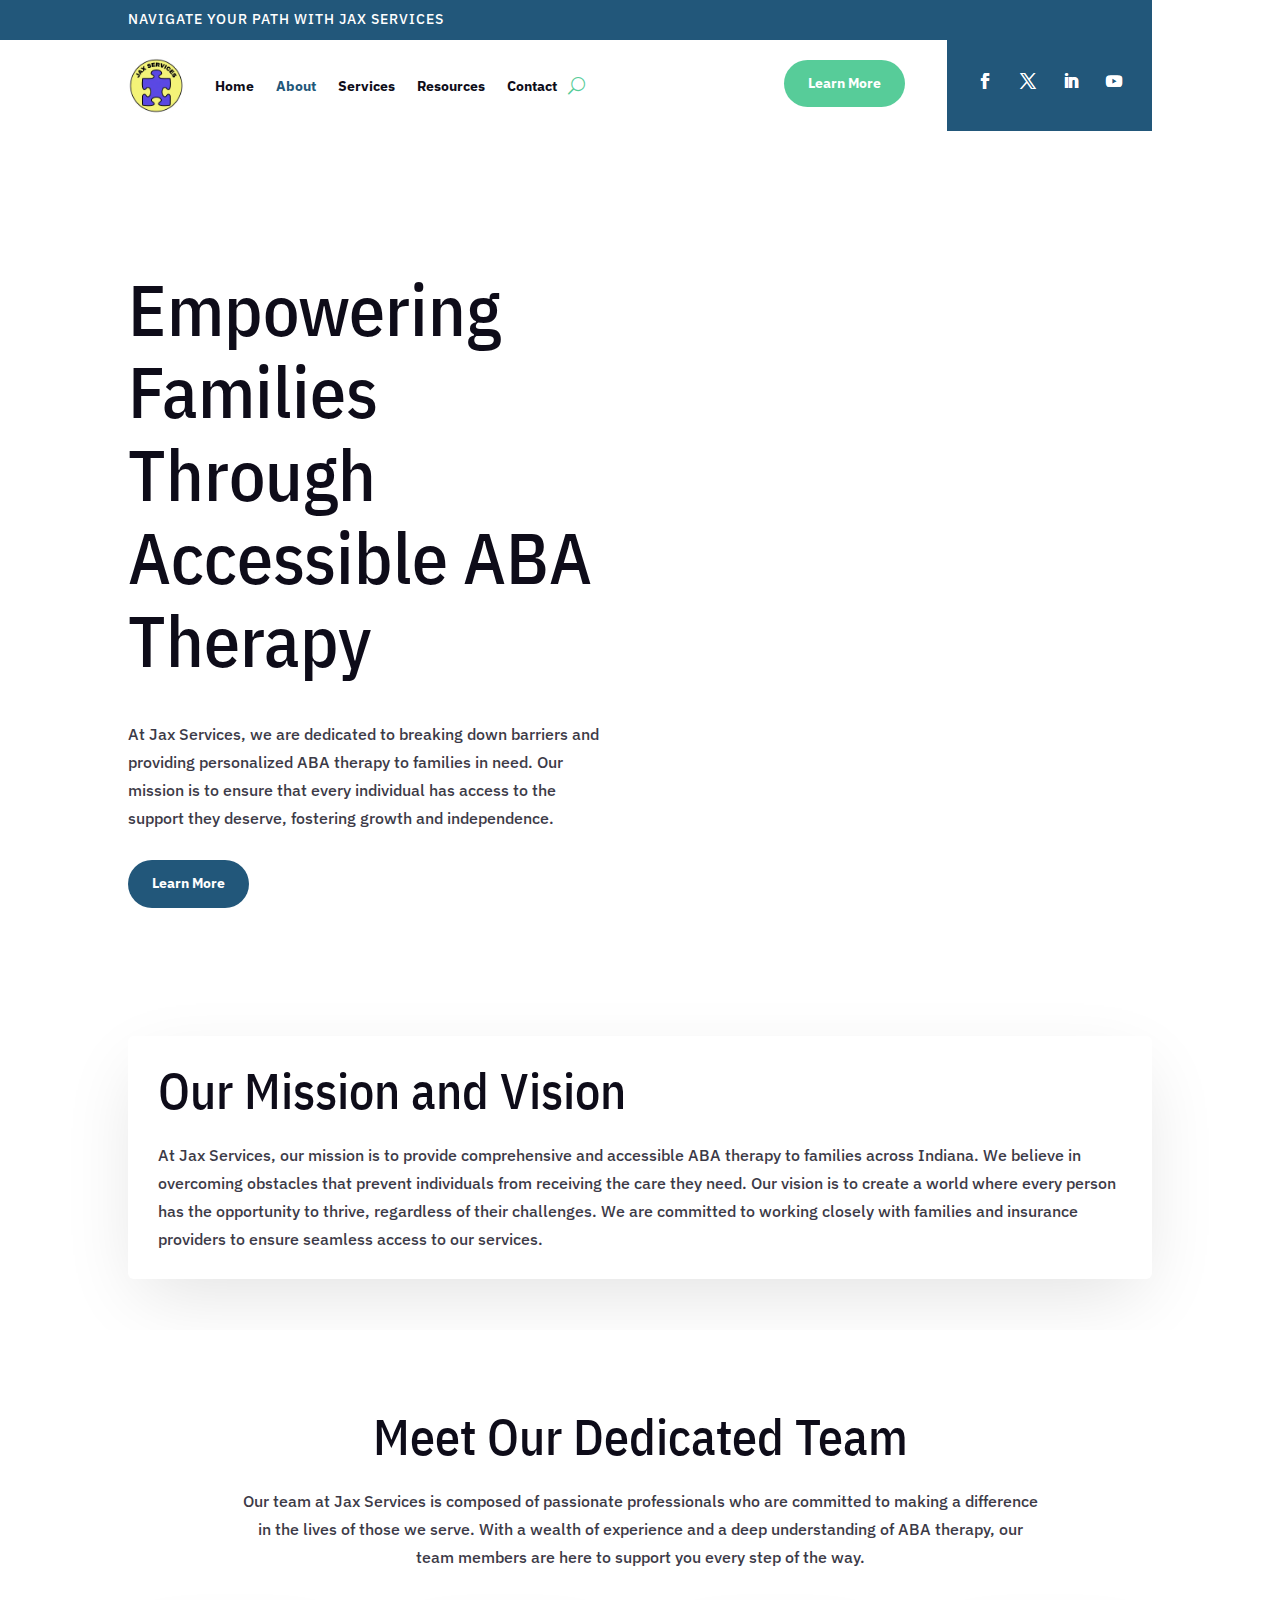
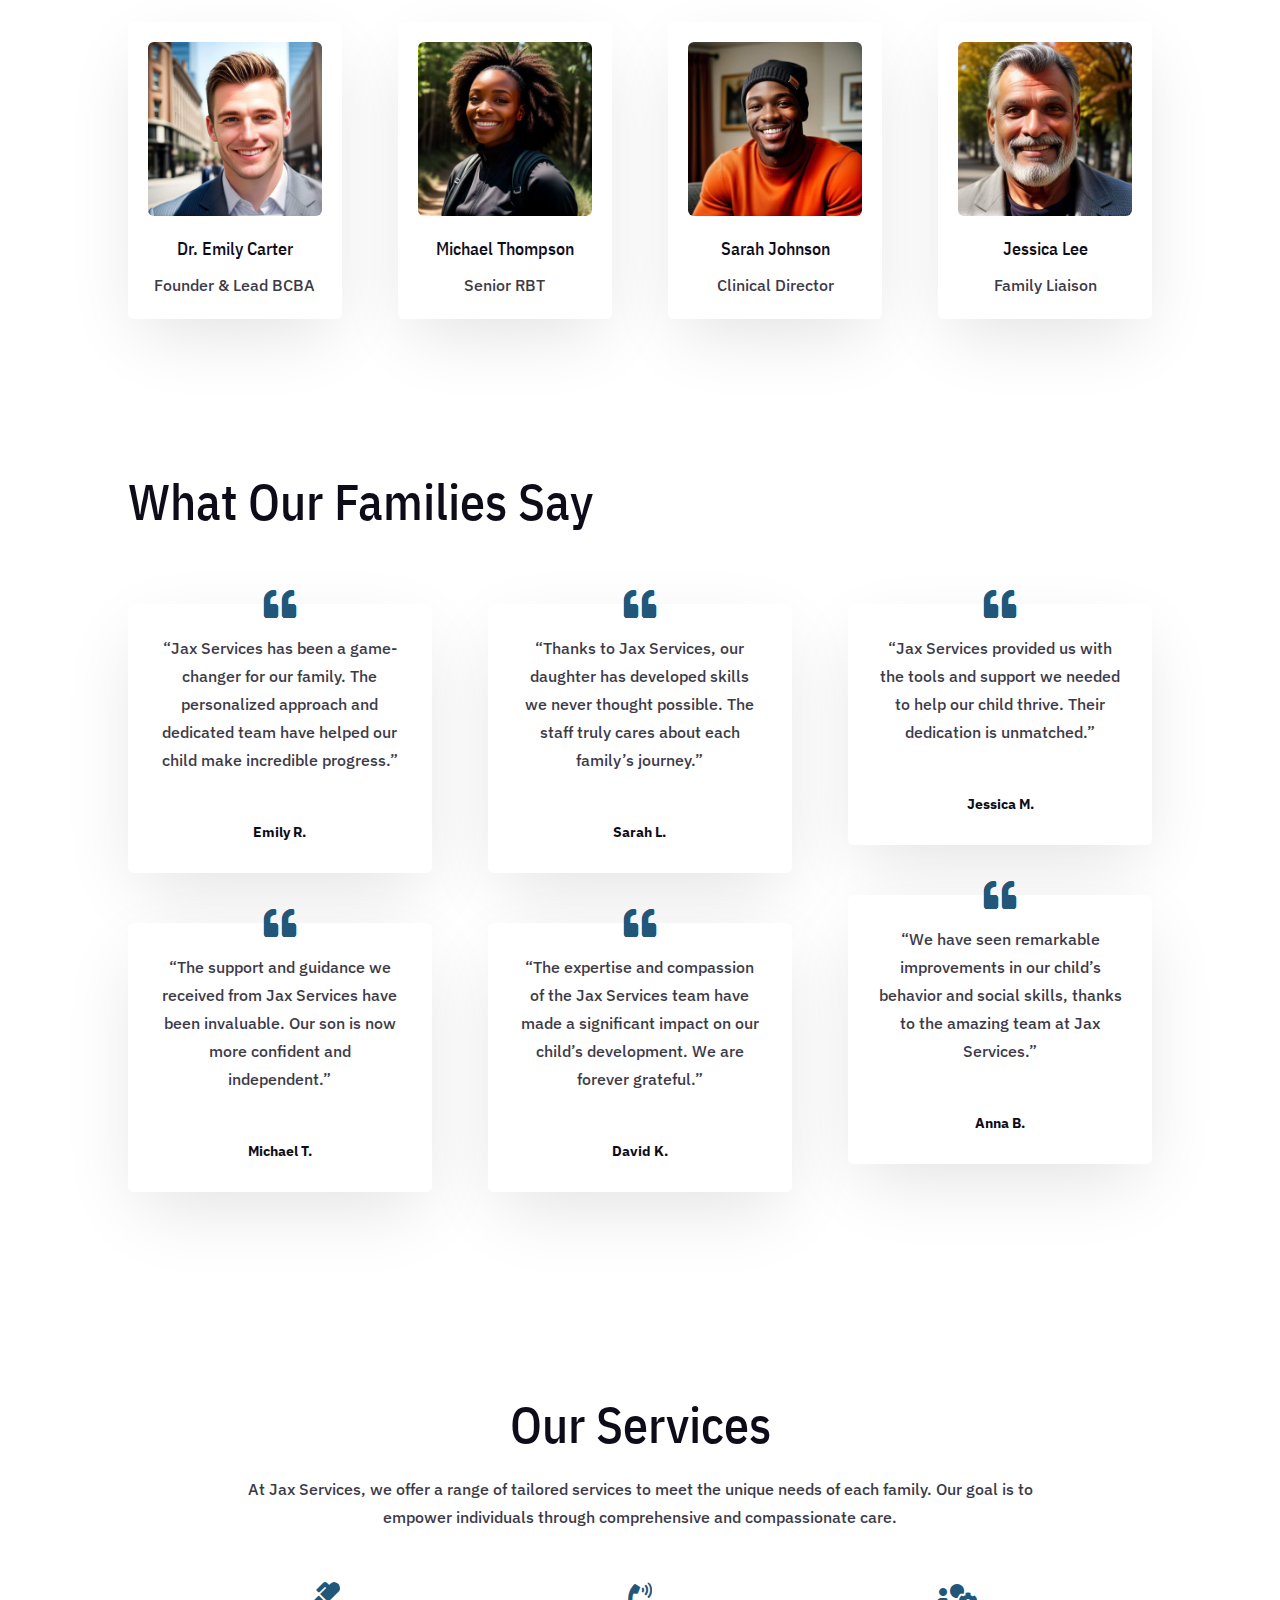
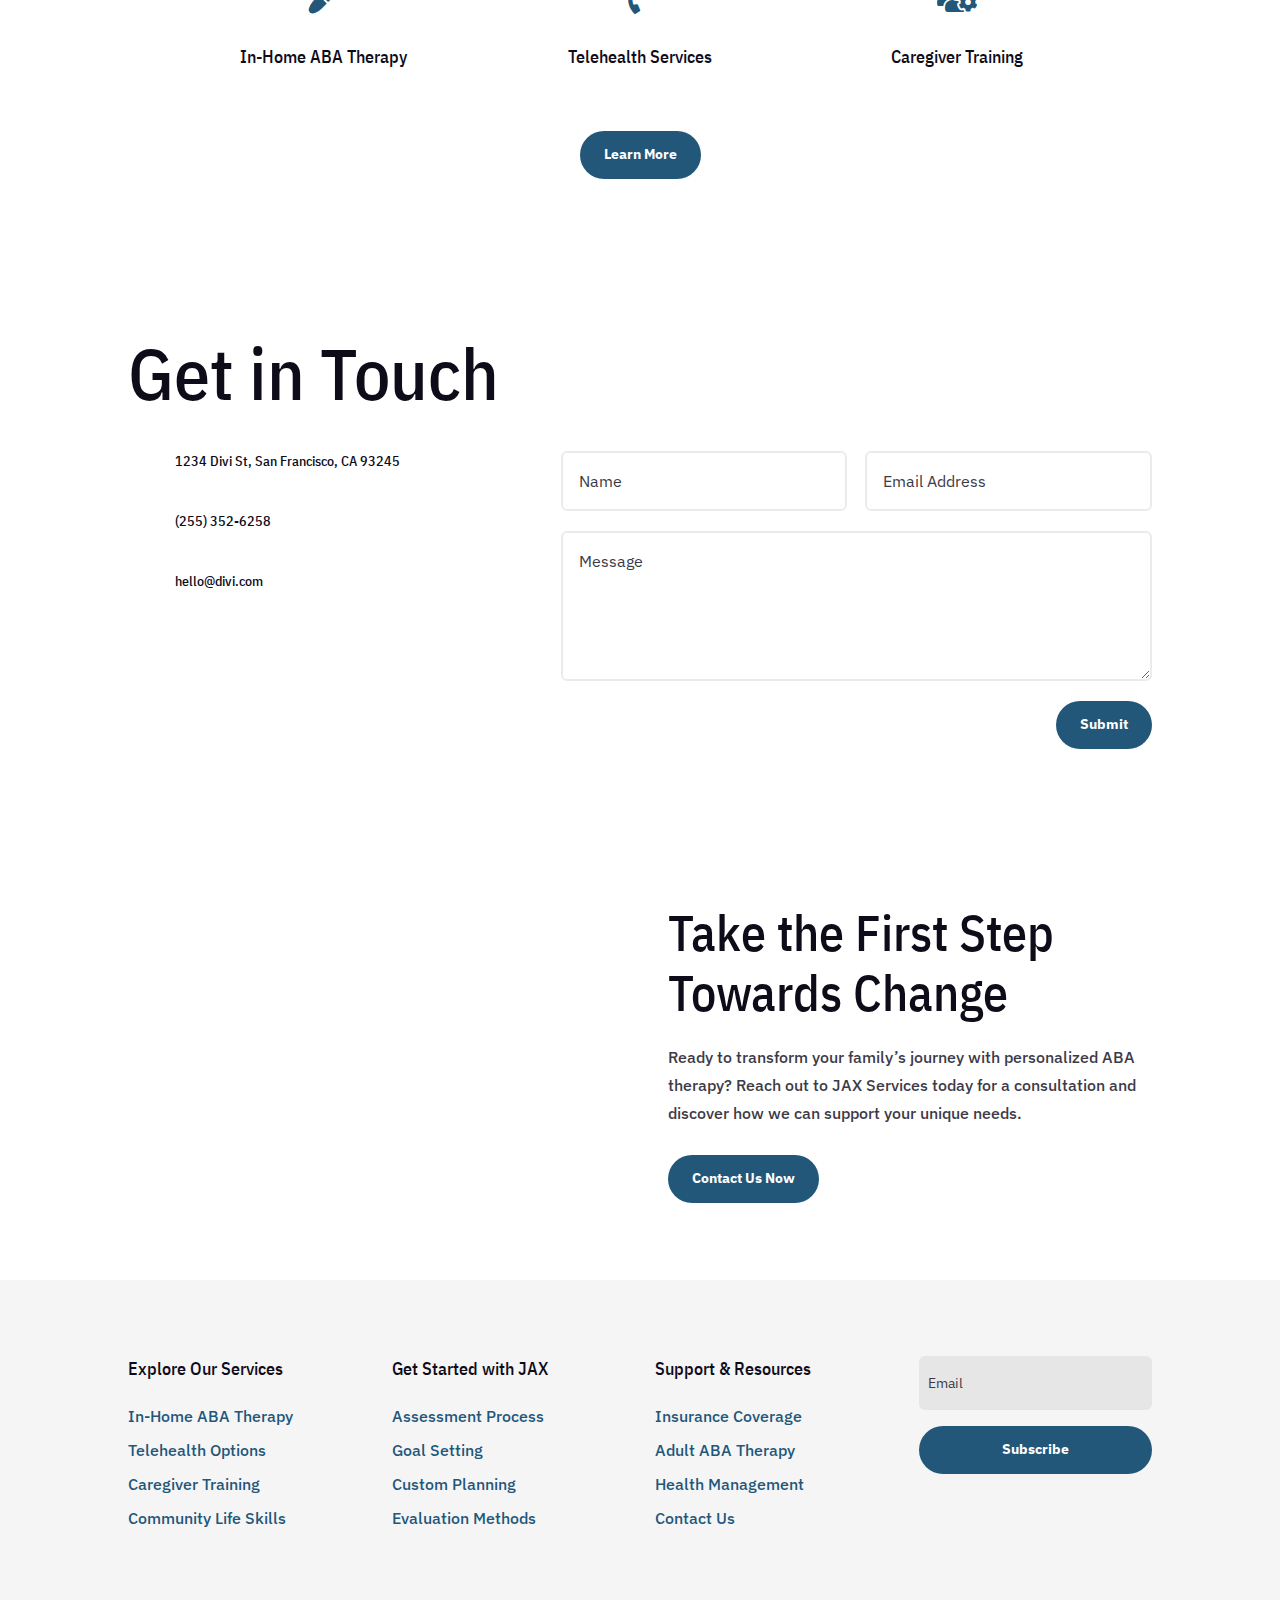
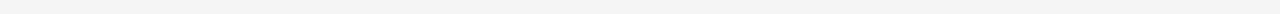
==== commit 87b34e1d: "replace with absolute URLs" ====
--- a/about/index.html
+++ b/about/index.html
@@ -60,6 +60,7 @@
 .et_pb_text{word-wrap:break-word}.et_pb_text ol,.et_pb_text ul{padding-bottom:1em}.et_pb_text>:last-child{padding-bottom:0}.et_pb_text_inner{position:relative}
 .et_pb_with_border .et_pb_image_wrap{border:0 solid #333}.et_pb_image{margin-left:auto;margin-right:auto;line-height:0}.et_pb_image.aligncenter{text-align:center}.et_pb_image.et_pb_has_overlay a.et_pb_lightbox_image{display:block;position:relative}.et_pb_image{display:block}.et_pb_image .et_pb_image_wrap{display:inline-block;position:relative;max-width:100%}.et_pb_image .et_pb_image_wrap img[src*=".svg"]{width:auto}.et_pb_image img{position:relative}.et_pb_image_sticky{margin-bottom:0!important;display:inherit}.et_pb_image.et_pb_has_overlay .et_pb_image_wrap:hover .et_overlay{z-index:3;opacity:1}@media (min-width:981px){.et_pb_section_sticky,.et_pb_section_sticky.et_pb_bottom_divider .et_pb_row:nth-last-child(2),.et_pb_section_sticky .et_pb_column_single,.et_pb_section_sticky .et_pb_row.et-last-child,.et_pb_section_sticky .et_pb_row:last-child,.et_pb_section_sticky .et_pb_specialty_column .et_pb_row_inner.et-last-child,.et_pb_section_sticky .et_pb_specialty_column .et_pb_row_inner:last-child{padding-bottom:0!important}}@media (max-width:980px){.et_pb_image_sticky_tablet{margin-bottom:0!important;display:inherit}.et_pb_section_sticky_mobile,.et_pb_section_sticky_mobile.et_pb_bottom_divider .et_pb_row:nth-last-child(2),.et_pb_section_sticky_mobile .et_pb_column_single,.et_pb_section_sticky_mobile .et_pb_row.et-last-child,.et_pb_section_sticky_mobile .et_pb_row:last-child,.et_pb_section_sticky_mobile .et_pb_specialty_column .et_pb_row_inner.et-last-child,.et_pb_section_sticky_mobile .et_pb_specialty_column .et_pb_row_inner:last-child{padding-bottom:0!important}.et_pb_section_sticky .et_pb_row.et-last-child .et_pb_column.et_pb_row_sticky.et-last-child,.et_pb_section_sticky .et_pb_row:last-child .et_pb_column.et_pb_row_sticky:last-child{margin-bottom:0}.et_pb_image_bottom_space_tablet{margin-bottom:30px!important;display:block}.et_always_center_on_mobile{text-align:center!important;margin-left:auto!important;margin-right:auto!important}}@media (max-width:767px){.et_pb_image_sticky_phone{margin-bottom:0!important;display:inherit}.et_pb_image_bottom_space_phone{margin-bottom:30px!important;display:block}}
 .et_overlay{z-index:-1;position:absolute;top:0;left:0;display:block;width:100%;height:100%;background:hsla(0,0%,100%,.9);opacity:0;pointer-events:none;-webkit-transition:all .3s;transition:all .3s;border:1px solid #e5e5e5;-webkit-box-sizing:border-box;box-sizing:border-box;-webkit-backface-visibility:hidden;backface-visibility:hidden;-webkit-font-smoothing:antialiased}.et_overlay:before{color:#2ea3f2;content:"\E050";position:absolute;top:50%;left:50%;-webkit-transform:translate(-50%,-50%);transform:translate(-50%,-50%);font-size:32px;-webkit-transition:all .4s;transition:all .4s}.et_portfolio_image,.et_shop_image{position:relative;display:block}.et_pb_has_overlay:not(.et_pb_image):hover .et_overlay,.et_portfolio_image:hover .et_overlay,.et_shop_image:hover .et_overlay{z-index:3;opacity:1}#ie7 .et_overlay,#ie8 .et_overlay{display:none}.et_pb_module.et_pb_has_overlay{position:relative}.et_pb_module.et_pb_has_overlay .et_overlay,article.et_pb_has_overlay{border:none}</style>
+<link rel="preload" id="divi-dynamic-late-css" href="/wp-content/et-cache/9/et-divi-dynamic-tb-30-tb-31-9-late.css?ver=1733783987" as="style" media="all" onload="this.onload=null;this.rel='stylesheet'">
 <link rel="preload" id="divi-dynamic-css" href="/wp-content/et-cache/9/et-divi-dynamic-tb-30-tb-31-9.css?ver=1733783987" as="style" media="all" onload="this.onload=null;this.rel='stylesheet'">
 <link rel="stylesheet" id="diviflash-styles-css" href="/wp-content/plugins/diviflash/styles/style.min.css?ver=1.4.9" type="text/css" media="all">
 <link rel="stylesheet" id="et-builder-googlefonts-cached-css" href="https://fonts.googleapis.com/css?family=IBM+Plex+Sans+Condensed:100,100italic,200,200italic,300,300italic,regular,italic,500,500italic,600,600italic,700,700italic|IBM+Plex+Sans:100,100italic,200,200italic,300,300italic,regular,italic,500,500italic,600,600italic,700,700italic|Inter:100,200,300,regular,500,600,700,800,900&#038;subset=latin,latin-ext&#038;display=swap" type="text/css" media="all">
@@ -73,7 +74,8 @@
 <link rel="alternate" title="oEmbed (JSON)" type="application/json+oembed" href="/wp-json/oembed/1.0/embed?url=http%3A%2F%2F%2Fabout%2F">
 <link rel="alternate" title="oEmbed (XML)" type="text/xml+oembed" href="/wp-json/oembed/1.0/embed?url=http%3A%2F%2F%2Fabout%2F#038;format=xml">
 <meta name="viewport" content="width=device-width, initial-scale=1.0, maximum-scale=1.0, user-scalable=0">
-<style id="et-core-unified-tb-30-tb-31-9-cached-inline-styles">body,.et_pb_column_1_2 .et_quote_content blockquote cite,.et_pb_column_1_2 .et_link_content a.et_link_main_url,.et_pb_column_1_3 .et_quote_content blockquote cite,.et_pb_column_3_8 .et_quote_content blockquote cite,.et_pb_column_1_4 .et_quote_content blockquote cite,.et_pb_blog_grid .et_quote_content blockquote cite,.et_pb_column_1_3 .et_link_content a.et_link_main_url,.et_pb_column_3_8 .et_link_content a.et_link_main_url,.et_pb_column_1_4 .et_link_content a.et_link_main_url,.et_pb_blog_grid .et_link_content a.et_link_main_url,body .et_pb_bg_layout_light .et_pb_post p,body .et_pb_bg_layout_dark .et_pb_post p{font-size:14px}.et_pb_slide_content,.et_pb_best_value{font-size:15px}body{color:#3c3a47}h1,h2,h3,h4,h5,h6{color:#0e0c19}#et_search_icon:hover,.mobile_menu_bar:before,.mobile_menu_bar:after,.et_toggle_slide_menu:after,.et-social-icon a:hover,.et_pb_sum,.et_pb_pricing li a,.et_pb_pricing_table_button,.et_overlay:before,.entry-summary p.price ins,.et_pb_member_social_links a:hover,.et_pb_widget li a:hover,.et_pb_filterable_portfolio .et_pb_portfolio_filters li a.active,.et_pb_filterable_portfolio .et_pb_portofolio_pagination ul li a.active,.et_pb_gallery .et_pb_gallery_pagination ul li a.active,.wp-pagenavi span.current,.wp-pagenavi a:hover,.nav-single a,.tagged_as a,.posted_in a{color:#22577a}.et_pb_contact_submit,.et_password_protected_form .et_submit_button,.et_pb_bg_layout_light .et_pb_newsletter_button,.comment-reply-link,.form-submit .et_pb_button,.et_pb_bg_layout_light .et_pb_promo_button,.et_pb_bg_layout_light .et_pb_more_button,.et_pb_contact p input[type="checkbox"]:checked+label i:before,.et_pb_bg_layout_light.et_pb_module.et_pb_button{color:#22577a}.footer-widget h4{color:#22577a}.et-search-form,.nav li ul,.et_mobile_menu,.footer-widget li:before,.et_pb_pricing li:before,blockquote{border-color:#22577a}.et_pb_counter_amount,.et_pb_featured_table .et_pb_pricing_heading,.et_quote_content,.et_link_content,.et_audio_content,.et_pb_post_slider.et_pb_bg_layout_dark,.et_slide_in_menu_container,.et_pb_contact p input[type="radio"]:checked+label i:before{background-color:#22577a}a{color:#22577a}.et_secondary_nav_enabled #page-container #top-header{background-color:#22577a!important}#et-secondary-nav li ul{background-color:#22577a}#main-footer .footer-widget h4,#main-footer .widget_block h1,#main-footer .widget_block h2,#main-footer .widget_block h3,#main-footer .widget_block h4,#main-footer .widget_block h5,#main-footer .widget_block h6{color:#22577a}.footer-widget li:before{border-color:#22577a}@media only screen and (min-width:981px){.et_fixed_nav #page-container .et-fixed-header#top-header{background-color:#22577a!important}.et_fixed_nav #page-container .et-fixed-header#top-header #et-secondary-nav li ul{background-color:#22577a}}@media only screen and (min-width:1350px){.et_pb_row{padding:27px 0}.et_pb_section{padding:54px 0}.single.et_pb_pagebuilder_layout.et_full_width_page .et_post_meta_wrapper{padding-top:81px}.et_pb_fullwidth_section{padding:0}}	h1,h2,h3,h4,h5,h6{font-family:'IBM Plex Sans Condensed',Helvetica,Arial,Lucida,sans-serif}body,input,textarea,select{font-family:'IBM Plex Sans',Helvetica,Arial,Lucida,sans-serif}</style>
+<style id="et-critical-inline-css">body,.et_pb_column_1_2 .et_quote_content blockquote cite,.et_pb_column_1_2 .et_link_content a.et_link_main_url,.et_pb_column_1_3 .et_quote_content blockquote cite,.et_pb_column_3_8 .et_quote_content blockquote cite,.et_pb_column_1_4 .et_quote_content blockquote cite,.et_pb_blog_grid .et_quote_content blockquote cite,.et_pb_column_1_3 .et_link_content a.et_link_main_url,.et_pb_column_3_8 .et_link_content a.et_link_main_url,.et_pb_column_1_4 .et_link_content a.et_link_main_url,.et_pb_blog_grid .et_link_content a.et_link_main_url,body .et_pb_bg_layout_light .et_pb_post p,body .et_pb_bg_layout_dark .et_pb_post p{font-size:14px}.et_pb_slide_content,.et_pb_best_value{font-size:15px}body{color:#3c3a47}h1,h2,h3,h4,h5,h6{color:#0e0c19}#et_search_icon:hover,.mobile_menu_bar:before,.mobile_menu_bar:after,.et_toggle_slide_menu:after,.et-social-icon a:hover,.et_pb_sum,.et_pb_pricing li a,.et_pb_pricing_table_button,.et_overlay:before,.entry-summary p.price ins,.et_pb_member_social_links a:hover,.et_pb_widget li a:hover,.et_pb_filterable_portfolio .et_pb_portfolio_filters li a.active,.et_pb_filterable_portfolio .et_pb_portofolio_pagination ul li a.active,.et_pb_gallery .et_pb_gallery_pagination ul li a.active,.wp-pagenavi span.current,.wp-pagenavi a:hover,.nav-single a,.tagged_as a,.posted_in a{color:#22577a}.et_pb_contact_submit,.et_password_protected_form .et_submit_button,.et_pb_bg_layout_light .et_pb_newsletter_button,.comment-reply-link,.form-submit .et_pb_button,.et_pb_bg_layout_light .et_pb_promo_button,.et_pb_bg_layout_light .et_pb_more_button,.et_pb_contact p input[type="checkbox"]:checked+label i:before,.et_pb_bg_layout_light.et_pb_module.et_pb_button{color:#22577a}.footer-widget h4{color:#22577a}.et-search-form,.nav li ul,.et_mobile_menu,.footer-widget li:before,.et_pb_pricing li:before,blockquote{border-color:#22577a}.et_pb_counter_amount,.et_pb_featured_table .et_pb_pricing_heading,.et_quote_content,.et_link_content,.et_audio_content,.et_pb_post_slider.et_pb_bg_layout_dark,.et_slide_in_menu_container,.et_pb_contact p input[type="radio"]:checked+label i:before{background-color:#22577a}a{color:#22577a}.et_secondary_nav_enabled #page-container #top-header{background-color:#22577a!important}#et-secondary-nav li ul{background-color:#22577a}#main-footer .footer-widget h4,#main-footer .widget_block h1,#main-footer .widget_block h2,#main-footer .widget_block h3,#main-footer .widget_block h4,#main-footer .widget_block h5,#main-footer .widget_block h6{color:#22577a}.footer-widget li:before{border-color:#22577a}@media only screen and (min-width:981px){.et_fixed_nav #page-container .et-fixed-header#top-header{background-color:#22577a!important}.et_fixed_nav #page-container .et-fixed-header#top-header #et-secondary-nav li ul{background-color:#22577a}}@media only screen and (min-width:1350px){.et_pb_row{padding:27px 0}.et_pb_section{padding:54px 0}.single.et_pb_pagebuilder_layout.et_full_width_page .et_post_meta_wrapper{padding-top:81px}.et_pb_fullwidth_section{padding:0}}	h1,h2,h3,h4,h5,h6{font-family:'IBM Plex Sans Condensed',Helvetica,Arial,Lucida,sans-serif}body,input,textarea,select{font-family:'IBM Plex Sans',Helvetica,Arial,Lucida,sans-serif}.et_pb_sticky div.et_pb_section.et_pb_section_0_tb_header{background-image:initial!important}.et_pb_section_0_tb_header.et_pb_section{padding-top:0px;padding-bottom:0px;background-color:#FFFFFF!important}div.et_pb_section.et_pb_section_0_tb_header{transition:background-color 300ms ease 0ms,background-image 300ms ease 0ms}.et_pb_sticky .et_pb_section_0_tb_header.et_pb_section{background-color:#ffffff!important}.et_pb_row_0_tb_header{background-color:#22577a;box-shadow:-30vw 0px 0px 0px #22577a}.et_pb_row_0_tb_header.et_pb_row,.et_pb_row_1_tb_header.et_pb_row{padding-top:0px!important;padding-bottom:0px!important;padding-top:0px;padding-bottom:0px}.et_pb_heading_0_tb_header .et_pb_heading_container h1,.et_pb_heading_0_tb_header .et_pb_heading_container h2,.et_pb_heading_0_tb_header .et_pb_heading_container h3,.et_pb_heading_0_tb_header .et_pb_heading_container h4,.et_pb_heading_0_tb_header .et_pb_heading_container h5,.et_pb_heading_0_tb_header .et_pb_heading_container h6{font-family:'IBM Plex Sans',Helvetica,Arial,Lucida,sans-serif;font-weight:;text-transform:uppercase;font-size:14px;color:#FFFFFF!important;letter-spacing:1px;line-height:1.4em}.et_pb_menu_0_tb_header.et_pb_menu ul li a{font-family:'IBM Plex Sans',Helvetica,Arial,Lucida,sans-serif;font-weight:700;color:#0e0c19!important;transition:color 300ms ease 0ms}.et_pb_menu_0_tb_header.et_pb_menu ul li:hover>a,.et_pb_menu_0_tb_header.et_pb_menu ul li.current-menu-item a,.et_pb_menu_0_tb_header.et_pb_menu .nav li ul.sub-menu li.current-menu-item a{color:#22577a!important}.et_pb_menu_0_tb_header.et_pb_menu{background-color:RGBA(255,255,255,0)}.et_pb_menu_0_tb_header.et_pb_menu .nav li ul{background-color:#FFFFFF!important;border-color:#22577a}.et_pb_menu_0_tb_header.et_pb_menu .et_mobile_menu{border-color:#22577a}.et_pb_menu_0_tb_header.et_pb_menu .nav li ul.sub-menu a,.et_pb_menu_0_tb_header.et_pb_menu .et_mobile_menu a{color:#0e0c19!important}.et_pb_menu_0_tb_header.et_pb_menu .et_mobile_menu,.et_pb_menu_0_tb_header.et_pb_menu .et_mobile_menu ul{background-color:#FFFFFF!important}.et_pb_menu_0_tb_header.et_pb_menu nav>ul>li>a:hover{opacity:1}.et_pb_menu_0_tb_header .et_pb_menu__logo-wrap .et_pb_menu__logo img{width:auto}.et_pb_menu_0_tb_header .et_pb_menu_inner_container>.et_pb_menu__logo-wrap,.et_pb_menu_0_tb_header .et_pb_menu__logo-slot{width:auto;max-width:100%}.et_pb_menu_0_tb_header .et_pb_menu_inner_container>.et_pb_menu__logo-wrap .et_pb_menu__logo img,.et_pb_menu_0_tb_header .et_pb_menu__logo-slot .et_pb_menu__logo-wrap img{height:auto;max-height:56px}.et_pb_menu_0_tb_header .mobile_nav .mobile_menu_bar:before{color:#22577a}.et_pb_menu_0_tb_header .et_pb_menu__icon.et_pb_menu__search-button,.et_pb_menu_0_tb_header .et_pb_menu__icon.et_pb_menu__close-search-button,.et_pb_menu_0_tb_header .et_pb_menu__icon.et_pb_menu__cart-button{color:#57cc99}.et_pb_button_0_tb_header_wrapper .et_pb_button_0_tb_header,.et_pb_button_0_tb_header_wrapper .et_pb_button_0_tb_header:hover{padding-top:12px!important;padding-right:24px!important;padding-bottom:12px!important;padding-left:24px!important}body #page-container .et_pb_section .et_pb_button_0_tb_header{color:#FFFFFF!important;border-width:0px!important;border-radius:100px;font-size:14px;font-family:'IBM Plex Sans',Helvetica,Arial,Lucida,sans-serif!important;font-weight:700!important;background-color:#57cc99}body #page-container .et_pb_section .et_pb_button_0_tb_header:after{font-size:1.6em}body.et_button_custom_icon #page-container .et_pb_button_0_tb_header:after{font-size:14px}.et_pb_button_0_tb_header,.et_pb_button_0_tb_header:after{transition:all 300ms ease 0ms}.et_pb_social_media_follow_0_tb_header li.et_pb_social_icon a.icon:before{color:#FFFFFF}.et_pb_column_0_tb_header{padding-top:10px;padding-bottom:10px}.et_pb_column_1_tb_header{padding-top:8px;z-index:20!important;position:relative}.et_pb_column_2_tb_header{padding-top:20px;padding-bottom:20px;z-index:10!important;position:relative}.et_pb_column_3_tb_header{background-color:#22577a;padding-top:2.5%;padding-right:5px;padding-bottom:2.5%;padding-left:5px}@media only screen and (max-width:980px){.et_pb_heading_0_tb_header .et_pb_heading_container h1,.et_pb_heading_0_tb_header .et_pb_heading_container h2,.et_pb_heading_0_tb_header .et_pb_heading_container h3,.et_pb_heading_0_tb_header .et_pb_heading_container h4,.et_pb_heading_0_tb_header .et_pb_heading_container h5,.et_pb_heading_0_tb_header .et_pb_heading_container h6{font-size:13px}body #page-container .et_pb_section .et_pb_button_0_tb_header:after{display:inline-block;opacity:0}body #page-container .et_pb_section .et_pb_button_0_tb_header:hover:after{opacity:1}.et_pb_column_1_tb_header{padding-top:8px;padding-bottom:8px}.et_pb_column_2_tb_header{padding-top:10px;padding-bottom:10px}}@media only screen and (max-width:767px){.et_pb_heading_0_tb_header .et_pb_heading_container h1,.et_pb_heading_0_tb_header .et_pb_heading_container h2,.et_pb_heading_0_tb_header .et_pb_heading_container h3,.et_pb_heading_0_tb_header .et_pb_heading_container h4,.et_pb_heading_0_tb_header .et_pb_heading_container h5,.et_pb_heading_0_tb_header .et_pb_heading_container h6{font-size:13px}body #page-container .et_pb_section .et_pb_button_0_tb_header:after{display:inline-block;opacity:0}body #page-container .et_pb_section .et_pb_button_0_tb_header:hover:after{opacity:1}.et_pb_column_1_tb_header{padding-top:8px;padding-bottom:8px}.et_pb_column_2_tb_header{padding-top:10px;padding-bottom:10px}}.et_pb_heading_0_tb_header h4{padding-bottom:0}.et_pb_heading_0_tb_header h4{padding-bottom:0}.et_pb_heading_0 .et_pb_heading_container h1,.et_pb_heading_0 .et_pb_heading_container h2,.et_pb_heading_0 .et_pb_heading_container h3,.et_pb_heading_0 .et_pb_heading_container h4,.et_pb_heading_0 .et_pb_heading_container h5,.et_pb_heading_0 .et_pb_heading_container h6,.et_pb_text_0 h1,.et_pb_text_1 h1{font-family:'IBM Plex Sans Condensed',Helvetica,Arial,Lucida,sans-serif;font-weight:;font-size:72px;color:#0e0c19!important;line-height:1.15em}.et_pb_text_0.et_pb_text,.et_pb_text_1.et_pb_text{color:#3c3a47!important}.et_pb_text_0,.et_pb_text_1{line-height:1.75em;font-family:'IBM Plex Sans',Helvetica,Arial,Lucida,sans-serif;font-weight:;font-size:16px;line-height:1.75em}.et_pb_text_0.et_pb_text a,.et_pb_text_1.et_pb_text a{color:#22577a!important}.et_pb_text_0 a,.et_pb_text_1 a{font-weight:}.et_pb_text_0.et_pb_text blockquote,.et_pb_text_1.et_pb_text blockquote{color:#0e0c19!important}.et_pb_text_0 blockquote,.et_pb_text_1 blockquote{font-family:'IBM Plex Sans Condensed',Helvetica,Arial,Lucida,sans-serif;font-weight:;border-color:#57cc99}.et_pb_text_0 h2,.et_pb_heading_1 .et_pb_heading_container h1,.et_pb_heading_1 .et_pb_heading_container h2,.et_pb_heading_1 .et_pb_heading_container h3,.et_pb_heading_1 .et_pb_heading_container h4,.et_pb_heading_1 .et_pb_heading_container h5,.et_pb_heading_1 .et_pb_heading_container h6,.et_pb_text_1 h2{font-family:'IBM Plex Sans Condensed',Helvetica,Arial,Lucida,sans-serif;font-weight:;font-size:50px;color:#0e0c19!important;line-height:1.2em}.et_pb_text_0 h3,.et_pb_text_1 h3{font-family:'IBM Plex Sans Condensed',Helvetica,Arial,Lucida,sans-serif;font-weight:;font-size:32px;color:#0e0c19!important;line-height:1.3em}.et_pb_text_0 h4,.et_pb_text_1 h4{font-family:'IBM Plex Sans Condensed',Helvetica,Arial,Lucida,sans-serif;font-weight:;font-size:24px;color:#0e0c19!important;line-height:1.4em}.et_pb_text_0 h5,.et_pb_text_1 h5{font-family:'IBM Plex Sans Condensed',Helvetica,Arial,Lucida,sans-serif;font-weight:;font-size:18px;color:#0e0c19!important;line-height:1.4em}.et_pb_text_0 h6,.et_pb_text_1 h6{font-family:'IBM Plex Sans Condensed',Helvetica,Arial,Lucida,sans-serif;font-weight:;color:#0e0c19!important;line-height:1.5em}.et_pb_button_0_wrapper .et_pb_button_0,.et_pb_button_0_wrapper .et_pb_button_0:hover{padding-top:12px!important;padding-right:24px!important;padding-bottom:12px!important;padding-left:24px!important}body #page-container .et_pb_section .et_pb_button_0{color:#FFFFFF!important;border-width:0px!important;border-radius:100px;font-size:14px;font-family:'IBM Plex Sans',Helvetica,Arial,Lucida,sans-serif!important;font-weight:700!important;background-color:#22577a}body #page-container .et_pb_section .et_pb_button_0:after{font-size:1.6em}body.et_button_custom_icon #page-container .et_pb_button_0:after{font-size:14px}.et_pb_button_0,.et_pb_button_0:after{transition:all 300ms ease 0ms}.et_pb_image_0 .et_pb_image_wrap{border-radius:6px 6px 6px 6px;overflow:hidden;box-shadow:0px 24px 72px -12px rgba(0,0,0,0.12)}.et_pb_image_0{margin-right:-10vw!important;text-align:left;margin-left:0}.et_pb_row_1{background-color:#FFFFFF;border-radius:6px 6px 6px 6px;overflow:hidden;box-shadow:0px 24px 72px -12px rgba(0,0,0,0.12)}.et_pb_row_1.et_pb_row{padding-right:30px!important;padding-left:30px!important;padding-right:30px;padding-left:30px}.et_pb_heading_1{margin-bottom:10px!important}.et_pb_column_0{padding-top:60px}@media only screen and (max-width:980px){.et_pb_heading_0 .et_pb_heading_container h1,.et_pb_heading_0 .et_pb_heading_container h2,.et_pb_heading_0 .et_pb_heading_container h3,.et_pb_heading_0 .et_pb_heading_container h4,.et_pb_heading_0 .et_pb_heading_container h5,.et_pb_heading_0 .et_pb_heading_container h6,.et_pb_text_0 h1,.et_pb_text_1 h1{font-size:40px}.et_pb_text_0,.et_pb_text_0 h5,.et_pb_text_1,.et_pb_text_1 h5{font-size:15px}.et_pb_text_0 h2,.et_pb_heading_1 .et_pb_heading_container h1,.et_pb_heading_1 .et_pb_heading_container h2,.et_pb_heading_1 .et_pb_heading_container h3,.et_pb_heading_1 .et_pb_heading_container h4,.et_pb_heading_1 .et_pb_heading_container h5,.et_pb_heading_1 .et_pb_heading_container h6,.et_pb_text_1 h2{font-size:28px}.et_pb_text_0 h3,.et_pb_text_1 h3{font-size:22px}.et_pb_text_0 h4,.et_pb_text_1 h4{font-size:18px}.et_pb_text_0 h6,.et_pb_text_1 h6{font-size:13px}body #page-container .et_pb_section .et_pb_button_0:after{display:inline-block;opacity:0}body #page-container .et_pb_section .et_pb_button_0:hover:after{opacity:1}.et_pb_image_0{margin-right:0vw!important}.et_pb_image_0 .et_pb_image_wrap img{width:auto}.et_pb_row_1.et_pb_row{padding-right:30px!important;padding-left:30px!important;padding-right:30px!important;padding-left:30px!important}.et_pb_column_0{padding-top:0px}}@media only screen and (max-width:767px){.et_pb_heading_0 .et_pb_heading_container h1,.et_pb_heading_0 .et_pb_heading_container h2,.et_pb_heading_0 .et_pb_heading_container h3,.et_pb_heading_0 .et_pb_heading_container h4,.et_pb_heading_0 .et_pb_heading_container h5,.et_pb_heading_0 .et_pb_heading_container h6,.et_pb_text_0 h1,.et_pb_text_1 h1{font-size:24px}.et_pb_text_0,.et_pb_text_0 h5,.et_pb_text_1,.et_pb_text_1 h5{font-size:14px}.et_pb_text_0 h2,.et_pb_heading_1 .et_pb_heading_container h1,.et_pb_heading_1 .et_pb_heading_container h2,.et_pb_heading_1 .et_pb_heading_container h3,.et_pb_heading_1 .et_pb_heading_container h4,.et_pb_heading_1 .et_pb_heading_container h5,.et_pb_heading_1 .et_pb_heading_container h6,.et_pb_text_1 h2{font-size:20px}.et_pb_text_0 h3,.et_pb_text_1 h3{font-size:17px}.et_pb_text_0 h4,.et_pb_text_1 h4{font-size:15px}.et_pb_text_0 h6,.et_pb_text_1 h6{font-size:13px}body #page-container .et_pb_section .et_pb_button_0:after{display:inline-block;opacity:0}body #page-container .et_pb_section .et_pb_button_0:hover:after{opacity:1}.et_pb_image_0{margin-right:0vw!important}.et_pb_image_0 .et_pb_image_wrap img{width:auto}.et_pb_row_1.et_pb_row{padding-right:20px!important;padding-left:20px!important;padding-right:20px!important;padding-left:20px!important}.et_pb_column_0{padding-top:0px}}</style>
+<link rel="preload" as="style" id="et-core-unified-tb-30-tb-31-deferred-9-cached-inline-styles" href="/wp-content/et-cache/9/et-core-unified-tb-30-tb-31-deferred-9.min.css?ver=1733783988" onload="this.onload=null;this.rel='stylesheet';">
 </head>
 <body class="page-template-default page page-id-9 et-tb-has-template et-tb-has-header et-tb-has-footer et_pb_button_helper_class et_cover_background et_pb_gutter et_pb_gutters3 et_pb_pagebuilder_layout et_no_sidebar et_divi_theme et-db">
 	<div id="page-container">
@@ -732,7 +734,7 @@
 				<div class="et-pb-contact-message"></div>
 				
 				<div class="et_pb_contact">
-					<form class="et_pb_contact_form clearfix" method="post" action="/about/?simply_static_page=99">
+					<form class="et_pb_contact_form clearfix" method="post" action="/about/?simply_static_page=205">
 						<p class="et_pb_contact_field et_pb_contact_field_0 et_pb_contact_field_half" data-id="name" data-type="input">
 				
 				
@@ -762,7 +764,7 @@
 							
 							<button type="submit" name="et_builder_submit_button" class="et_pb_contact_submit et_pb_button">Submit</button>
 						</div>
-						<input type="hidden" id="_wpnonce-et-pb-contact-form-submitted-0" name="_wpnonce-et-pb-contact-form-submitted-0" value="fb3825ee86"><input type="hidden" name="_wp_http_referer" value="/about/?simply_static_page=99">
+						<input type="hidden" id="_wpnonce-et-pb-contact-form-submitted-0" name="_wpnonce-et-pb-contact-form-submitted-0" value="fb3825ee86"><input type="hidden" name="_wp_http_referer" value="/about/?simply_static_page=205">
 					</form>
 				</div>
 			</div>
@@ -1071,7 +1073,6 @@
 /* ]]> */
 </script>
 <script type="text/javascript" src="/wp-content/themes/Divi/includes/builder/feature/dynamic-assets/assets/js/sticky-elements.js?ver=4.27.4" id="et-builder-modules-script-sticky-js"></script>
-<style id="et-core-unified-tb-30-tb-31-9-cached-inline-styles-2">.et_pb_sticky div.et_pb_section.et_pb_section_0_tb_header{background-image:initial!important}.et_pb_section_0_tb_header.et_pb_section{padding-top:0px;padding-bottom:0px;background-color:#FFFFFF!important}div.et_pb_section.et_pb_section_0_tb_header{transition:background-color 300ms ease 0ms,background-image 300ms ease 0ms}.et_pb_sticky .et_pb_section_0_tb_header.et_pb_section{background-color:#ffffff!important}.et_pb_row_0_tb_header{background-color:#22577a;box-shadow:-30vw 0px 0px 0px #22577a}.et_pb_row_0_tb_header.et_pb_row,.et_pb_row_1_tb_header.et_pb_row{padding-top:0px!important;padding-bottom:0px!important;padding-top:0px;padding-bottom:0px}.et_pb_heading_0_tb_header .et_pb_heading_container h1,.et_pb_heading_0_tb_header .et_pb_heading_container h2,.et_pb_heading_0_tb_header .et_pb_heading_container h3,.et_pb_heading_0_tb_header .et_pb_heading_container h4,.et_pb_heading_0_tb_header .et_pb_heading_container h5,.et_pb_heading_0_tb_header .et_pb_heading_container h6{font-family:'IBM Plex Sans',Helvetica,Arial,Lucida,sans-serif;font-weight:;text-transform:uppercase;font-size:14px;color:#FFFFFF!important;letter-spacing:1px;line-height:1.4em}.et_pb_menu_0_tb_header.et_pb_menu ul li a{font-family:'IBM Plex Sans',Helvetica,Arial,Lucida,sans-serif;font-weight:700;color:#0e0c19!important;transition:color 300ms ease 0ms}.et_pb_menu_0_tb_header.et_pb_menu ul li:hover>a,.et_pb_menu_0_tb_header.et_pb_menu ul li.current-menu-item a,.et_pb_menu_0_tb_header.et_pb_menu .nav li ul.sub-menu li.current-menu-item a{color:#22577a!important}.et_pb_menu_0_tb_header.et_pb_menu{background-color:RGBA(255,255,255,0)}.et_pb_menu_0_tb_header.et_pb_menu .nav li ul{background-color:#FFFFFF!important;border-color:#22577a}.et_pb_menu_0_tb_header.et_pb_menu .et_mobile_menu{border-color:#22577a}.et_pb_menu_0_tb_header.et_pb_menu .nav li ul.sub-menu a,.et_pb_menu_0_tb_header.et_pb_menu .et_mobile_menu a{color:#0e0c19!important}.et_pb_menu_0_tb_header.et_pb_menu .et_mobile_menu,.et_pb_menu_0_tb_header.et_pb_menu .et_mobile_menu ul{background-color:#FFFFFF!important}.et_pb_menu_0_tb_header.et_pb_menu nav>ul>li>a:hover{opacity:1}.et_pb_menu_0_tb_header .et_pb_menu__logo-wrap .et_pb_menu__logo img{width:auto}.et_pb_menu_0_tb_header .et_pb_menu_inner_container>.et_pb_menu__logo-wrap,.et_pb_menu_0_tb_header .et_pb_menu__logo-slot{width:auto;max-width:100%}.et_pb_menu_0_tb_header .et_pb_menu_inner_container>.et_pb_menu__logo-wrap .et_pb_menu__logo img,.et_pb_menu_0_tb_header .et_pb_menu__logo-slot .et_pb_menu__logo-wrap img{height:auto;max-height:56px}.et_pb_menu_0_tb_header .mobile_nav .mobile_menu_bar:before{color:#22577a}.et_pb_menu_0_tb_header .et_pb_menu__icon.et_pb_menu__search-button,.et_pb_menu_0_tb_header .et_pb_menu__icon.et_pb_menu__close-search-button,.et_pb_menu_0_tb_header .et_pb_menu__icon.et_pb_menu__cart-button{color:#57cc99}.et_pb_button_0_tb_header_wrapper .et_pb_button_0_tb_header,.et_pb_button_0_tb_header_wrapper .et_pb_button_0_tb_header:hover{padding-top:12px!important;padding-right:24px!important;padding-bottom:12px!important;padding-left:24px!important}body #page-container .et_pb_section .et_pb_button_0_tb_header{color:#FFFFFF!important;border-width:0px!important;border-radius:100px;font-size:14px;font-family:'IBM Plex Sans',Helvetica,Arial,Lucida,sans-serif!important;font-weight:700!important;background-color:#57cc99}body #page-container .et_pb_section .et_pb_button_0_tb_header:after{font-size:1.6em}body.et_button_custom_icon #page-container .et_pb_button_0_tb_header:after{font-size:14px}.et_pb_button_0_tb_header,.et_pb_button_0_tb_header:after{transition:all 300ms ease 0ms}.et_pb_social_media_follow_0_tb_header li.et_pb_social_icon a.icon:before{color:#FFFFFF}.et_pb_column_0_tb_header{padding-top:10px;padding-bottom:10px}.et_pb_column_1_tb_header{padding-top:8px;z-index:20!important;position:relative}.et_pb_column_2_tb_header{padding-top:20px;padding-bottom:20px;z-index:10!important;position:relative}.et_pb_column_3_tb_header{background-color:#22577a;padding-top:2.5%;padding-right:5px;padding-bottom:2.5%;padding-left:5px}@media only screen and (max-width:980px){.et_pb_heading_0_tb_header .et_pb_heading_container h1,.et_pb_heading_0_tb_header .et_pb_heading_container h2,.et_pb_heading_0_tb_header .et_pb_heading_container h3,.et_pb_heading_0_tb_header .et_pb_heading_container h4,.et_pb_heading_0_tb_header .et_pb_heading_container h5,.et_pb_heading_0_tb_header .et_pb_heading_container h6{font-size:13px}body #page-container .et_pb_section .et_pb_button_0_tb_header:after{display:inline-block;opacity:0}body #page-container .et_pb_section .et_pb_button_0_tb_header:hover:after{opacity:1}.et_pb_column_1_tb_header{padding-top:8px;padding-bottom:8px}.et_pb_column_2_tb_header{padding-top:10px;padding-bottom:10px}}@media only screen and (max-width:767px){.et_pb_heading_0_tb_header .et_pb_heading_container h1,.et_pb_heading_0_tb_header .et_pb_heading_container h2,.et_pb_heading_0_tb_header .et_pb_heading_container h3,.et_pb_heading_0_tb_header .et_pb_heading_container h4,.et_pb_heading_0_tb_header .et_pb_heading_container h5,.et_pb_heading_0_tb_header .et_pb_heading_container h6{font-size:13px}body #page-container .et_pb_section .et_pb_button_0_tb_header:after{display:inline-block;opacity:0}body #page-container .et_pb_section .et_pb_button_0_tb_header:hover:after{opacity:1}.et_pb_column_1_tb_header{padding-top:8px;padding-bottom:8px}.et_pb_column_2_tb_header{padding-top:10px;padding-bottom:10px}}.et_pb_heading_0_tb_header h4{padding-bottom:0}.et_pb_heading_0_tb_header h4{padding-bottom:0}.et_pb_heading_0 .et_pb_heading_container h1,.et_pb_heading_0 .et_pb_heading_container h2,.et_pb_heading_0 .et_pb_heading_container h3,.et_pb_heading_0 .et_pb_heading_container h4,.et_pb_heading_0 .et_pb_heading_container h5,.et_pb_heading_0 .et_pb_heading_container h6,.et_pb_text_0 h1,.et_pb_text_1 h1{font-family:'IBM Plex Sans Condensed',Helvetica,Arial,Lucida,sans-serif;font-weight:;font-size:72px;color:#0e0c19!important;line-height:1.15em}.et_pb_text_0.et_pb_text,.et_pb_text_1.et_pb_text{color:#3c3a47!important}.et_pb_text_0,.et_pb_text_1{line-height:1.75em;font-family:'IBM Plex Sans',Helvetica,Arial,Lucida,sans-serif;font-weight:;font-size:16px;line-height:1.75em}.et_pb_text_0.et_pb_text a,.et_pb_text_1.et_pb_text a{color:#22577a!important}.et_pb_text_0 a,.et_pb_text_1 a{font-weight:}.et_pb_text_0.et_pb_text blockquote,.et_pb_text_1.et_pb_text blockquote{color:#0e0c19!important}.et_pb_text_0 blockquote,.et_pb_text_1 blockquote{font-family:'IBM Plex Sans Condensed',Helvetica,Arial,Lucida,sans-serif;font-weight:;border-color:#57cc99}.et_pb_text_0 h2,.et_pb_heading_1 .et_pb_heading_container h1,.et_pb_heading_1 .et_pb_heading_container h2,.et_pb_heading_1 .et_pb_heading_container h3,.et_pb_heading_1 .et_pb_heading_container h4,.et_pb_heading_1 .et_pb_heading_container h5,.et_pb_heading_1 .et_pb_heading_container h6,.et_pb_text_1 h2{font-family:'IBM Plex Sans Condensed',Helvetica,Arial,Lucida,sans-serif;font-weight:;font-size:50px;color:#0e0c19!important;line-height:1.2em}.et_pb_text_0 h3,.et_pb_text_1 h3{font-family:'IBM Plex Sans Condensed',Helvetica,Arial,Lucida,sans-serif;font-weight:;font-size:32px;color:#0e0c19!important;line-height:1.3em}.et_pb_text_0 h4,.et_pb_text_1 h4{font-family:'IBM Plex Sans Condensed',Helvetica,Arial,Lucida,sans-serif;font-weight:;font-size:24px;color:#0e0c19!important;line-height:1.4em}.et_pb_text_0 h5,.et_pb_text_1 h5{font-family:'IBM Plex Sans Condensed',Helvetica,Arial,Lucida,sans-serif;font-weight:;font-size:18px;color:#0e0c19!important;line-height:1.4em}.et_pb_text_0 h6,.et_pb_text_1 h6{font-family:'IBM Plex Sans Condensed',Helvetica,Arial,Lucida,sans-serif;font-weight:;color:#0e0c19!important;line-height:1.5em}.et_pb_button_0_wrapper .et_pb_button_0,.et_pb_button_0_wrapper .et_pb_button_0:hover{padding-top:12px!important;padding-right:24px!important;padding-bottom:12px!important;padding-left:24px!important}body #page-container .et_pb_section .et_pb_button_0{color:#FFFFFF!important;border-width:0px!important;border-radius:100px;font-size:14px;font-family:'IBM Plex Sans',Helvetica,Arial,Lucida,sans-serif!important;font-weight:700!important;background-color:#22577a}body #page-container .et_pb_section .et_pb_button_0:after{font-size:1.6em}body.et_button_custom_icon #page-container .et_pb_button_0:after{font-size:14px}.et_pb_button_0,.et_pb_button_0:after{transition:all 300ms ease 0ms}.et_pb_image_0 .et_pb_image_wrap{border-radius:6px 6px 6px 6px;overflow:hidden;box-shadow:0px 24px 72px -12px rgba(0,0,0,0.12)}.et_pb_image_0{margin-right:-10vw!important;text-align:left;margin-left:0}.et_pb_row_1{background-color:#FFFFFF;border-radius:6px 6px 6px 6px;overflow:hidden;box-shadow:0px 24px 72px -12px rgba(0,0,0,0.12)}.et_pb_row_1.et_pb_row{padding-right:30px!important;padding-left:30px!important;padding-right:30px;padding-left:30px}.et_pb_heading_1{margin-bottom:10px!important}.et_pb_column_0{padding-top:60px}@media only screen and (max-width:980px){.et_pb_heading_0 .et_pb_heading_container h1,.et_pb_heading_0 .et_pb_heading_container h2,.et_pb_heading_0 .et_pb_heading_container h3,.et_pb_heading_0 .et_pb_heading_container h4,.et_pb_heading_0 .et_pb_heading_container h5,.et_pb_heading_0 .et_pb_heading_container h6,.et_pb_text_0 h1,.et_pb_text_1 h1{font-size:40px}.et_pb_text_0,.et_pb_text_0 h5,.et_pb_text_1,.et_pb_text_1 h5{font-size:15px}.et_pb_text_0 h2,.et_pb_heading_1 .et_pb_heading_container h1,.et_pb_heading_1 .et_pb_heading_container h2,.et_pb_heading_1 .et_pb_heading_container h3,.et_pb_heading_1 .et_pb_heading_container h4,.et_pb_heading_1 .et_pb_heading_container h5,.et_pb_heading_1 .et_pb_heading_container h6,.et_pb_text_1 h2{font-size:28px}.et_pb_text_0 h3,.et_pb_text_1 h3{font-size:22px}.et_pb_text_0 h4,.et_pb_text_1 h4{font-size:18px}.et_pb_text_0 h6,.et_pb_text_1 h6{font-size:13px}body #page-container .et_pb_section .et_pb_button_0:after{display:inline-block;opacity:0}body #page-container .et_pb_section .et_pb_button_0:hover:after{opacity:1}.et_pb_image_0{margin-right:0vw!important}.et_pb_image_0 .et_pb_image_wrap img{width:auto}.et_pb_row_1.et_pb_row{padding-right:30px!important;padding-left:30px!important;padding-right:30px!important;padding-left:30px!important}.et_pb_column_0{padding-top:0px}}@media only screen and (max-width:767px){.et_pb_heading_0 .et_pb_heading_container h1,.et_pb_heading_0 .et_pb_heading_container h2,.et_pb_heading_0 .et_pb_heading_container h3,.et_pb_heading_0 .et_pb_heading_container h4,.et_pb_heading_0 .et_pb_heading_container h5,.et_pb_heading_0 .et_pb_heading_container h6,.et_pb_text_0 h1,.et_pb_text_1 h1{font-size:24px}.et_pb_text_0,.et_pb_text_0 h5,.et_pb_text_1,.et_pb_text_1 h5{font-size:14px}.et_pb_text_0 h2,.et_pb_heading_1 .et_pb_heading_container h1,.et_pb_heading_1 .et_pb_heading_container h2,.et_pb_heading_1 .et_pb_heading_container h3,.et_pb_heading_1 .et_pb_heading_container h4,.et_pb_heading_1 .et_pb_heading_container h5,.et_pb_heading_1 .et_pb_heading_container h6,.et_pb_text_1 h2{font-size:20px}.et_pb_text_0 h3,.et_pb_text_1 h3{font-size:17px}.et_pb_text_0 h4,.et_pb_text_1 h4{font-size:15px}.et_pb_text_0 h6,.et_pb_text_1 h6{font-size:13px}body #page-container .et_pb_section .et_pb_button_0:after{display:inline-block;opacity:0}body #page-container .et_pb_section .et_pb_button_0:hover:after{opacity:1}.et_pb_image_0{margin-right:0vw!important}.et_pb_image_0 .et_pb_image_wrap img{width:auto}.et_pb_row_1.et_pb_row{padding-right:20px!important;padding-left:20px!important;padding-right:20px!important;padding-left:20px!important}.et_pb_column_0{padding-top:0px}}</style>
-<style id="et-core-unified-tb-30-tb-31-deferred-9-cached-inline-styles-2">.et_pb_section_0_tb_footer.et_pb_section{background-color:rgba(0,0,0,0.04)!important}.et_pb_heading_0_tb_footer .et_pb_heading_container h1,.et_pb_heading_0_tb_footer .et_pb_heading_container h2,.et_pb_heading_0_tb_footer .et_pb_heading_container h3,.et_pb_heading_0_tb_footer .et_pb_heading_container h4,.et_pb_heading_0_tb_footer .et_pb_heading_container h5,.et_pb_heading_0_tb_footer .et_pb_heading_container h6,.et_pb_text_0_tb_footer h5,.et_pb_text_1_tb_footer h5,.et_pb_text_2_tb_footer h5,.et_pb_text_3_tb_footer h5,.et_pb_heading_1_tb_footer .et_pb_heading_container h1,.et_pb_heading_1_tb_footer .et_pb_heading_container h2,.et_pb_heading_1_tb_footer .et_pb_heading_container h3,.et_pb_heading_1_tb_footer .et_pb_heading_container h4,.et_pb_heading_1_tb_footer .et_pb_heading_container h5,.et_pb_heading_1_tb_footer .et_pb_heading_container h6,.et_pb_text_4_tb_footer h5,.et_pb_text_5_tb_footer h5,.et_pb_text_6_tb_footer h5,.et_pb_text_7_tb_footer h5,.et_pb_heading_2_tb_footer .et_pb_heading_container h1,.et_pb_heading_2_tb_footer .et_pb_heading_container h2,.et_pb_heading_2_tb_footer .et_pb_heading_container h3,.et_pb_heading_2_tb_footer .et_pb_heading_container h4,.et_pb_heading_2_tb_footer .et_pb_heading_container h5,.et_pb_heading_2_tb_footer .et_pb_heading_container h6,.et_pb_text_8_tb_footer h5,.et_pb_text_9_tb_footer h5,.et_pb_text_10_tb_footer h5,.et_pb_text_11_tb_footer h5{font-family:'IBM Plex Sans Condensed',Helvetica,Arial,Lucida,sans-serif;font-weight:;font-size:18px;color:#0e0c19!important;line-height:1.4em}.et_pb_heading_0_tb_footer,.et_pb_heading_1_tb_footer,.et_pb_heading_2_tb_footer{margin-bottom:10px!important}.et_pb_text_0_tb_footer.et_pb_text,.et_pb_text_1_tb_footer.et_pb_text,.et_pb_text_2_tb_footer.et_pb_text,.et_pb_text_3_tb_footer.et_pb_text,.et_pb_text_4_tb_footer.et_pb_text,.et_pb_text_5_tb_footer.et_pb_text,.et_pb_text_6_tb_footer.et_pb_text,.et_pb_text_7_tb_footer.et_pb_text,.et_pb_text_8_tb_footer.et_pb_text,.et_pb_text_9_tb_footer.et_pb_text,.et_pb_text_10_tb_footer.et_pb_text,.et_pb_text_11_tb_footer.et_pb_text,.et_pb_signup_0_tb_footer .et_pb_newsletter_form p input[type="text"],.et_pb_signup_0_tb_footer .et_pb_newsletter_form p textarea,.et_pb_signup_0_tb_footer .et_pb_newsletter_form p select,.et_pb_signup_0_tb_footer .et_pb_newsletter_form p .input[type="checkbox"]+label i:before,.et_pb_signup_0_tb_footer .et_pb_newsletter_form p .input::placeholder,.et_pb_signup_0_tb_footer .et_pb_newsletter_form p .input:focus{color:#3c3a47!important}.et_pb_text_0_tb_footer,.et_pb_text_1_tb_footer,.et_pb_text_2_tb_footer,.et_pb_text_3_tb_footer,.et_pb_text_4_tb_footer,.et_pb_text_5_tb_footer,.et_pb_text_6_tb_footer,.et_pb_text_7_tb_footer,.et_pb_text_8_tb_footer,.et_pb_text_9_tb_footer,.et_pb_text_10_tb_footer,.et_pb_text_11_tb_footer{line-height:1.75em;font-family:'IBM Plex Sans',Helvetica,Arial,Lucida,sans-serif;font-weight:;font-size:16px;line-height:1.75em;margin-bottom:6px!important}.et_pb_text_0_tb_footer.et_pb_text a,.et_pb_text_1_tb_footer.et_pb_text a,.et_pb_text_2_tb_footer.et_pb_text a,.et_pb_text_3_tb_footer.et_pb_text a,.et_pb_text_4_tb_footer.et_pb_text a,.et_pb_text_5_tb_footer.et_pb_text a,.et_pb_text_6_tb_footer.et_pb_text a,.et_pb_text_7_tb_footer.et_pb_text a,.et_pb_text_8_tb_footer.et_pb_text a,.et_pb_text_9_tb_footer.et_pb_text a,.et_pb_text_10_tb_footer.et_pb_text a,.et_pb_text_11_tb_footer.et_pb_text a{color:#22577a!important}.et_pb_text_0_tb_footer a,.et_pb_text_1_tb_footer a,.et_pb_text_2_tb_footer a,.et_pb_text_3_tb_footer a,.et_pb_text_4_tb_footer a,.et_pb_text_5_tb_footer a,.et_pb_text_6_tb_footer a,.et_pb_text_7_tb_footer a,.et_pb_text_8_tb_footer a,.et_pb_text_9_tb_footer a,.et_pb_text_10_tb_footer a,.et_pb_text_11_tb_footer a{font-weight:}.et_pb_text_0_tb_footer.et_pb_text blockquote,.et_pb_text_1_tb_footer.et_pb_text blockquote,.et_pb_text_2_tb_footer.et_pb_text blockquote,.et_pb_text_3_tb_footer.et_pb_text blockquote,.et_pb_text_4_tb_footer.et_pb_text blockquote,.et_pb_text_5_tb_footer.et_pb_text blockquote,.et_pb_text_6_tb_footer.et_pb_text blockquote,.et_pb_text_7_tb_footer.et_pb_text blockquote,.et_pb_text_8_tb_footer.et_pb_text blockquote,.et_pb_text_9_tb_footer.et_pb_text blockquote,.et_pb_text_10_tb_footer.et_pb_text blockquote,.et_pb_text_11_tb_footer.et_pb_text blockquote{color:#0e0c19!important}.et_pb_text_0_tb_footer blockquote,.et_pb_text_1_tb_footer blockquote,.et_pb_text_2_tb_footer blockquote,.et_pb_text_3_tb_footer blockquote,.et_pb_text_4_tb_footer blockquote,.et_pb_text_5_tb_footer blockquote,.et_pb_text_6_tb_footer blockquote,.et_pb_text_7_tb_footer blockquote,.et_pb_text_8_tb_footer blockquote,.et_pb_text_9_tb_footer blockquote,.et_pb_text_10_tb_footer blockquote,.et_pb_text_11_tb_footer blockquote{font-family:'IBM Plex Sans Condensed',Helvetica,Arial,Lucida,sans-serif;font-weight:;border-color:#57cc99}.et_pb_text_0_tb_footer h1,.et_pb_text_1_tb_footer h1,.et_pb_text_2_tb_footer h1,.et_pb_text_3_tb_footer h1,.et_pb_text_4_tb_footer h1,.et_pb_text_5_tb_footer h1,.et_pb_text_6_tb_footer h1,.et_pb_text_7_tb_footer h1,.et_pb_text_8_tb_footer h1,.et_pb_text_9_tb_footer h1,.et_pb_text_10_tb_footer h1,.et_pb_text_11_tb_footer h1{font-family:'IBM Plex Sans Condensed',Helvetica,Arial,Lucida,sans-serif;font-weight:;font-size:72px;color:#0e0c19!important;line-height:1.15em}.et_pb_text_0_tb_footer h2,.et_pb_text_1_tb_footer h2,.et_pb_text_2_tb_footer h2,.et_pb_text_3_tb_footer h2,.et_pb_text_4_tb_footer h2,.et_pb_text_5_tb_footer h2,.et_pb_text_6_tb_footer h2,.et_pb_text_7_tb_footer h2,.et_pb_text_8_tb_footer h2,.et_pb_text_9_tb_footer h2,.et_pb_text_10_tb_footer h2,.et_pb_text_11_tb_footer h2{font-family:'IBM Plex Sans Condensed',Helvetica,Arial,Lucida,sans-serif;font-weight:;font-size:50px;color:#0e0c19!important;line-height:1.2em}.et_pb_text_0_tb_footer h3,.et_pb_text_1_tb_footer h3,.et_pb_text_2_tb_footer h3,.et_pb_text_3_tb_footer h3,.et_pb_text_4_tb_footer h3,.et_pb_text_5_tb_footer h3,.et_pb_text_6_tb_footer h3,.et_pb_text_7_tb_footer h3,.et_pb_text_8_tb_footer h3,.et_pb_text_9_tb_footer h3,.et_pb_text_10_tb_footer h3,.et_pb_text_11_tb_footer h3{font-family:'IBM Plex Sans Condensed',Helvetica,Arial,Lucida,sans-serif;font-weight:;font-size:32px;color:#0e0c19!important;line-height:1.3em}.et_pb_text_0_tb_footer h4,.et_pb_text_1_tb_footer h4,.et_pb_text_2_tb_footer h4,.et_pb_text_3_tb_footer h4,.et_pb_text_4_tb_footer h4,.et_pb_text_5_tb_footer h4,.et_pb_text_6_tb_footer h4,.et_pb_text_7_tb_footer h4,.et_pb_text_8_tb_footer h4,.et_pb_text_9_tb_footer h4,.et_pb_text_10_tb_footer h4,.et_pb_text_11_tb_footer h4{font-family:'IBM Plex Sans Condensed',Helvetica,Arial,Lucida,sans-serif;font-weight:;font-size:24px;color:#0e0c19!important;line-height:1.4em}.et_pb_text_0_tb_footer h6,.et_pb_text_1_tb_footer h6,.et_pb_text_2_tb_footer h6,.et_pb_text_3_tb_footer h6,.et_pb_text_4_tb_footer h6,.et_pb_text_5_tb_footer h6,.et_pb_text_6_tb_footer h6,.et_pb_text_7_tb_footer h6,.et_pb_text_8_tb_footer h6,.et_pb_text_9_tb_footer h6,.et_pb_text_10_tb_footer h6,.et_pb_text_11_tb_footer h6{font-family:'IBM Plex Sans Condensed',Helvetica,Arial,Lucida,sans-serif;font-weight:;color:#0e0c19!important;line-height:1.5em}.et_pb_signup_0_tb_footer.et_pb_subscribe .et_pb_newsletter_description h2,.et_pb_signup_0_tb_footer.et_pb_subscribe .et_pb_newsletter_description h1.et_pb_module_header,.et_pb_signup_0_tb_footer.et_pb_subscribe .et_pb_newsletter_description h3.et_pb_module_header,.et_pb_signup_0_tb_footer.et_pb_subscribe .et_pb_newsletter_description h4.et_pb_module_header,.et_pb_signup_0_tb_footer.et_pb_subscribe .et_pb_newsletter_description h5.et_pb_module_header,.et_pb_signup_0_tb_footer.et_pb_subscribe .et_pb_newsletter_description h6.et_pb_module_header{font-family:'IBM Plex Sans Condensed',Helvetica,Arial,Lucida,sans-serif!important;font-weight:!important;font-size:32px!important;color:#0e0c19!important;line-height:1.3em!important}.et_pb_signup_0_tb_footer.et_pb_subscribe p{line-height:1.75em}.et_pb_signup_0_tb_footer.et_pb_subscribe .et_pb_newsletter_description,.et_pb_signup_0_tb_footer.et_pb_subscribe .et_pb_newsletter_form{font-family:'IBM Plex Sans',Helvetica,Arial,Lucida,sans-serif;font-weight:;font-size:16px;color:#3c3a47!important;line-height:1.75em}.et_pb_signup_0_tb_footer.et_pb_subscribe .et_pb_newsletter_form .et_pb_newsletter_result h2{font-family:'Inter',Helvetica,Arial,Lucida,sans-serif}.et_pb_signup_0_tb_footer.et_pb_contact_field .et_pb_contact_field_options_title,.et_pb_signup_0_tb_footer.et_pb_subscribe .et_pb_newsletter_form .input,.et_pb_signup_0_tb_footer.et_pb_subscribe .et_pb_newsletter_form .input[type=checkbox]+label,.et_pb_signup_0_tb_footer.et_pb_subscribe .et_pb_newsletter_form .input[type=radio]+label{font-family:'IBM Plex Sans',Helvetica,Arial,Lucida,sans-serif;font-weight:;font-size:14px}.et_pb_signup_0_tb_footer.et_pb_subscribe .et_pb_newsletter_form .input::-webkit-input-placeholder{font-family:'IBM Plex Sans',Helvetica,Arial,Lucida,sans-serif;font-weight:;font-size:14px}.et_pb_signup_0_tb_footer.et_pb_subscribe .et_pb_newsletter_form .input::-moz-placeholder{font-family:'IBM Plex Sans',Helvetica,Arial,Lucida,sans-serif;font-weight:;font-size:14px}.et_pb_signup_0_tb_footer.et_pb_subscribe .et_pb_newsletter_form .input:-ms-input-placeholder{font-family:'IBM Plex Sans',Helvetica,Arial,Lucida,sans-serif;font-weight:;font-size:14px}.et_pb_signup_0_tb_footer .et_pb_newsletter_form p input[type="text"],.et_pb_signup_0_tb_footer .et_pb_newsletter_form p textarea,.et_pb_signup_0_tb_footer .et_pb_newsletter_form p select,.et_pb_signup_0_tb_footer .et_pb_newsletter_form p .input[type="radio"]+label i,.et_pb_signup_0_tb_footer .et_pb_newsletter_form p .input[type="checkbox"]+label i{border-radius:6px 6px 6px 6px;overflow:hidden}body #page-container .et_pb_section .et_pb_signup_0_tb_footer.et_pb_subscribe .et_pb_newsletter_button.et_pb_button{color:#FFFFFF!important;border-width:0px!important;border-radius:100px;font-size:14px;font-family:'IBM Plex Sans',Helvetica,Arial,Lucida,sans-serif!important;font-weight:700!important;background-color:#22577a;padding-top:12px!important;padding-right:24px!important;padding-bottom:12px!important;padding-left:24px!important}body #page-container .et_pb_section .et_pb_signup_0_tb_footer.et_pb_subscribe .et_pb_newsletter_button.et_pb_button:after{font-size:1.6em}body.et_button_custom_icon #page-container .et_pb_signup_0_tb_footer.et_pb_subscribe .et_pb_newsletter_button.et_pb_button:after{font-size:14px}.et_pb_signup_0_tb_footer .et_pb_newsletter_form p input[type="text"],.et_pb_signup_0_tb_footer .et_pb_newsletter_form p textarea,.et_pb_signup_0_tb_footer .et_pb_newsletter_form p select,.et_pb_signup_0_tb_footer .et_pb_newsletter_form p .input[type="checkbox"]+label i,.et_pb_signup_0_tb_footer .et_pb_newsletter_form p .input[type="radio"]+label i{background-color:rgba(0,0,0,0.06)}.et_pb_signup_0_tb_footer .et_pb_newsletter_form p .input::-webkit-input-placeholder{color:#3c3a47!important}.et_pb_signup_0_tb_footer .et_pb_newsletter_form p .input::-moz-placeholder{color:#3c3a47!important}.et_pb_signup_0_tb_footer .et_pb_newsletter_form p .input::-ms-input-placeholder{color:#3c3a47!important}.et_pb_signup_0_tb_footer .et_pb_newsletter_form p .input:focus::-webkit-input-placeholder{color:#3c3a47!important}.et_pb_signup_0_tb_footer .et_pb_newsletter_form p .input:focus::-moz-placeholder{color:#3c3a47!important}.et_pb_signup_0_tb_footer .et_pb_newsletter_form p .input:focus:-ms-input-placeholder{color:#3c3a47!important}.et_pb_signup_0_tb_footer .et_pb_newsletter_form p textarea:focus::-webkit-input-placeholder{color:#3c3a47!important}.et_pb_signup_0_tb_footer .et_pb_newsletter_form p textarea:focus::-moz-placeholder{color:#3c3a47!important}.et_pb_signup_0_tb_footer .et_pb_newsletter_form p textarea:focus:-ms-input-placeholder{color:#3c3a47!important}.et_pb_signup_0_tb_footer .et_pb_newsletter_form .input,.et_pb_signup_0_tb_footer .et_pb_newsletter_form input[type="text"],.et_pb_signup_0_tb_footer .et_pb_newsletter_form p.et_pb_newsletter_field input[type="text"],.et_pb_signup_0_tb_footer .et_pb_newsletter_form textarea,.et_pb_signup_0_tb_footer .et_pb_newsletter_form p.et_pb_newsletter_field textarea,.et_pb_signup_0_tb_footer .et_pb_newsletter_form select{padding-top:18px!important;padding-bottom:18px!important}.et_pb_signup_0_tb_footer .et_pb_newsletter_form p .input[type="radio"]+label i:before{background-color:#3c3a47}@media only screen and (max-width:980px){.et_pb_heading_0_tb_footer .et_pb_heading_container h1,.et_pb_heading_0_tb_footer .et_pb_heading_container h2,.et_pb_heading_0_tb_footer .et_pb_heading_container h3,.et_pb_heading_0_tb_footer .et_pb_heading_container h4,.et_pb_heading_0_tb_footer .et_pb_heading_container h5,.et_pb_heading_0_tb_footer .et_pb_heading_container h6,.et_pb_text_0_tb_footer,.et_pb_text_0_tb_footer h5,.et_pb_text_1_tb_footer,.et_pb_text_1_tb_footer h5,.et_pb_text_2_tb_footer,.et_pb_text_2_tb_footer h5,.et_pb_text_3_tb_footer,.et_pb_text_3_tb_footer h5,.et_pb_heading_1_tb_footer .et_pb_heading_container h1,.et_pb_heading_1_tb_footer .et_pb_heading_container h2,.et_pb_heading_1_tb_footer .et_pb_heading_container h3,.et_pb_heading_1_tb_footer .et_pb_heading_container h4,.et_pb_heading_1_tb_footer .et_pb_heading_container h5,.et_pb_heading_1_tb_footer .et_pb_heading_container h6,.et_pb_text_4_tb_footer,.et_pb_text_4_tb_footer h5,.et_pb_text_5_tb_footer,.et_pb_text_5_tb_footer h5,.et_pb_text_6_tb_footer,.et_pb_text_6_tb_footer h5,.et_pb_text_7_tb_footer,.et_pb_text_7_tb_footer h5,.et_pb_heading_2_tb_footer .et_pb_heading_container h1,.et_pb_heading_2_tb_footer .et_pb_heading_container h2,.et_pb_heading_2_tb_footer .et_pb_heading_container h3,.et_pb_heading_2_tb_footer .et_pb_heading_container h4,.et_pb_heading_2_tb_footer .et_pb_heading_container h5,.et_pb_heading_2_tb_footer .et_pb_heading_container h6,.et_pb_text_8_tb_footer,.et_pb_text_8_tb_footer h5,.et_pb_text_9_tb_footer,.et_pb_text_9_tb_footer h5,.et_pb_text_10_tb_footer,.et_pb_text_10_tb_footer h5,.et_pb_text_11_tb_footer,.et_pb_text_11_tb_footer h5,.et_pb_signup_0_tb_footer.et_pb_subscribe .et_pb_newsletter_description,.et_pb_signup_0_tb_footer.et_pb_subscribe .et_pb_newsletter_form{font-size:15px}.et_pb_text_0_tb_footer h1,.et_pb_text_1_tb_footer h1,.et_pb_text_2_tb_footer h1,.et_pb_text_3_tb_footer h1,.et_pb_text_4_tb_footer h1,.et_pb_text_5_tb_footer h1,.et_pb_text_6_tb_footer h1,.et_pb_text_7_tb_footer h1,.et_pb_text_8_tb_footer h1,.et_pb_text_9_tb_footer h1,.et_pb_text_10_tb_footer h1,.et_pb_text_11_tb_footer h1{font-size:40px}.et_pb_text_0_tb_footer h2,.et_pb_text_1_tb_footer h2,.et_pb_text_2_tb_footer h2,.et_pb_text_3_tb_footer h2,.et_pb_text_4_tb_footer h2,.et_pb_text_5_tb_footer h2,.et_pb_text_6_tb_footer h2,.et_pb_text_7_tb_footer h2,.et_pb_text_8_tb_footer h2,.et_pb_text_9_tb_footer h2,.et_pb_text_10_tb_footer h2,.et_pb_text_11_tb_footer h2{font-size:28px}.et_pb_text_0_tb_footer h3,.et_pb_text_1_tb_footer h3,.et_pb_text_2_tb_footer h3,.et_pb_text_3_tb_footer h3,.et_pb_text_4_tb_footer h3,.et_pb_text_5_tb_footer h3,.et_pb_text_6_tb_footer h3,.et_pb_text_7_tb_footer h3,.et_pb_text_8_tb_footer h3,.et_pb_text_9_tb_footer h3,.et_pb_text_10_tb_footer h3,.et_pb_text_11_tb_footer h3{font-size:22px}.et_pb_text_0_tb_footer h4,.et_pb_text_1_tb_footer h4,.et_pb_text_2_tb_footer h4,.et_pb_text_3_tb_footer h4,.et_pb_text_4_tb_footer h4,.et_pb_text_5_tb_footer h4,.et_pb_text_6_tb_footer h4,.et_pb_text_7_tb_footer h4,.et_pb_text_8_tb_footer h4,.et_pb_text_9_tb_footer h4,.et_pb_text_10_tb_footer h4,.et_pb_text_11_tb_footer h4{font-size:18px}.et_pb_text_0_tb_footer h6,.et_pb_text_1_tb_footer h6,.et_pb_text_2_tb_footer h6,.et_pb_text_3_tb_footer h6,.et_pb_text_4_tb_footer h6,.et_pb_text_5_tb_footer h6,.et_pb_text_6_tb_footer h6,.et_pb_text_7_tb_footer h6,.et_pb_text_8_tb_footer h6,.et_pb_text_9_tb_footer h6,.et_pb_text_10_tb_footer h6,.et_pb_text_11_tb_footer h6{font-size:13px}.et_pb_signup_0_tb_footer.et_pb_subscribe .et_pb_newsletter_description h2,.et_pb_signup_0_tb_footer.et_pb_subscribe .et_pb_newsletter_description h1.et_pb_module_header,.et_pb_signup_0_tb_footer.et_pb_subscribe .et_pb_newsletter_description h3.et_pb_module_header,.et_pb_signup_0_tb_footer.et_pb_subscribe .et_pb_newsletter_description h4.et_pb_module_header,.et_pb_signup_0_tb_footer.et_pb_subscribe .et_pb_newsletter_description h5.et_pb_module_header,.et_pb_signup_0_tb_footer.et_pb_subscribe .et_pb_newsletter_description h6.et_pb_module_header{font-size:22px!important}body #page-container .et_pb_section .et_pb_signup_0_tb_footer.et_pb_subscribe .et_pb_newsletter_button.et_pb_button:after{display:inline-block;opacity:0}body #page-container .et_pb_section .et_pb_signup_0_tb_footer.et_pb_subscribe .et_pb_newsletter_button.et_pb_button:hover:after{opacity:1}}@media only screen and (max-width:767px){.et_pb_heading_0_tb_footer .et_pb_heading_container h1,.et_pb_heading_0_tb_footer .et_pb_heading_container h2,.et_pb_heading_0_tb_footer .et_pb_heading_container h3,.et_pb_heading_0_tb_footer .et_pb_heading_container h4,.et_pb_heading_0_tb_footer .et_pb_heading_container h5,.et_pb_heading_0_tb_footer .et_pb_heading_container h6,.et_pb_text_0_tb_footer,.et_pb_text_0_tb_footer h5,.et_pb_text_1_tb_footer,.et_pb_text_1_tb_footer h5,.et_pb_text_2_tb_footer,.et_pb_text_2_tb_footer h5,.et_pb_text_3_tb_footer,.et_pb_text_3_tb_footer h5,.et_pb_heading_1_tb_footer .et_pb_heading_container h1,.et_pb_heading_1_tb_footer .et_pb_heading_container h2,.et_pb_heading_1_tb_footer .et_pb_heading_container h3,.et_pb_heading_1_tb_footer .et_pb_heading_container h4,.et_pb_heading_1_tb_footer .et_pb_heading_container h5,.et_pb_heading_1_tb_footer .et_pb_heading_container h6,.et_pb_text_4_tb_footer,.et_pb_text_4_tb_footer h5,.et_pb_text_5_tb_footer,.et_pb_text_5_tb_footer h5,.et_pb_text_6_tb_footer,.et_pb_text_6_tb_footer h5,.et_pb_text_7_tb_footer,.et_pb_text_7_tb_footer h5,.et_pb_heading_2_tb_footer .et_pb_heading_container h1,.et_pb_heading_2_tb_footer .et_pb_heading_container h2,.et_pb_heading_2_tb_footer .et_pb_heading_container h3,.et_pb_heading_2_tb_footer .et_pb_heading_container h4,.et_pb_heading_2_tb_footer .et_pb_heading_container h5,.et_pb_heading_2_tb_footer .et_pb_heading_container h6,.et_pb_text_8_tb_footer,.et_pb_text_8_tb_footer h5,.et_pb_text_9_tb_footer,.et_pb_text_9_tb_footer h5,.et_pb_text_10_tb_footer,.et_pb_text_10_tb_footer h5,.et_pb_text_11_tb_footer,.et_pb_text_11_tb_footer h5,.et_pb_signup_0_tb_footer.et_pb_subscribe .et_pb_newsletter_description,.et_pb_signup_0_tb_footer.et_pb_subscribe .et_pb_newsletter_form{font-size:14px}.et_pb_text_0_tb_footer h1,.et_pb_text_1_tb_footer h1,.et_pb_text_2_tb_footer h1,.et_pb_text_3_tb_footer h1,.et_pb_text_4_tb_footer h1,.et_pb_text_5_tb_footer h1,.et_pb_text_6_tb_footer h1,.et_pb_text_7_tb_footer h1,.et_pb_text_8_tb_footer h1,.et_pb_text_9_tb_footer h1,.et_pb_text_10_tb_footer h1,.et_pb_text_11_tb_footer h1{font-size:24px}.et_pb_text_0_tb_footer h2,.et_pb_text_1_tb_footer h2,.et_pb_text_2_tb_footer h2,.et_pb_text_3_tb_footer h2,.et_pb_text_4_tb_footer h2,.et_pb_text_5_tb_footer h2,.et_pb_text_6_tb_footer h2,.et_pb_text_7_tb_footer h2,.et_pb_text_8_tb_footer h2,.et_pb_text_9_tb_footer h2,.et_pb_text_10_tb_footer h2,.et_pb_text_11_tb_footer h2{font-size:20px}.et_pb_text_0_tb_footer h3,.et_pb_text_1_tb_footer h3,.et_pb_text_2_tb_footer h3,.et_pb_text_3_tb_footer h3,.et_pb_text_4_tb_footer h3,.et_pb_text_5_tb_footer h3,.et_pb_text_6_tb_footer h3,.et_pb_text_7_tb_footer h3,.et_pb_text_8_tb_footer h3,.et_pb_text_9_tb_footer h3,.et_pb_text_10_tb_footer h3,.et_pb_text_11_tb_footer h3{font-size:17px}.et_pb_text_0_tb_footer h4,.et_pb_text_1_tb_footer h4,.et_pb_text_2_tb_footer h4,.et_pb_text_3_tb_footer h4,.et_pb_text_4_tb_footer h4,.et_pb_text_5_tb_footer h4,.et_pb_text_6_tb_footer h4,.et_pb_text_7_tb_footer h4,.et_pb_text_8_tb_footer h4,.et_pb_text_9_tb_footer h4,.et_pb_text_10_tb_footer h4,.et_pb_text_11_tb_footer h4{font-size:15px}.et_pb_text_0_tb_footer h6,.et_pb_text_1_tb_footer h6,.et_pb_text_2_tb_footer h6,.et_pb_text_3_tb_footer h6,.et_pb_text_4_tb_footer h6,.et_pb_text_5_tb_footer h6,.et_pb_text_6_tb_footer h6,.et_pb_text_7_tb_footer h6,.et_pb_text_8_tb_footer h6,.et_pb_text_9_tb_footer h6,.et_pb_text_10_tb_footer h6,.et_pb_text_11_tb_footer h6{font-size:13px}.et_pb_signup_0_tb_footer.et_pb_subscribe .et_pb_newsletter_description h2,.et_pb_signup_0_tb_footer.et_pb_subscribe .et_pb_newsletter_description h1.et_pb_module_header,.et_pb_signup_0_tb_footer.et_pb_subscribe .et_pb_newsletter_description h3.et_pb_module_header,.et_pb_signup_0_tb_footer.et_pb_subscribe .et_pb_newsletter_description h4.et_pb_module_header,.et_pb_signup_0_tb_footer.et_pb_subscribe .et_pb_newsletter_description h5.et_pb_module_header,.et_pb_signup_0_tb_footer.et_pb_subscribe .et_pb_newsletter_description h6.et_pb_module_header{font-size:17px!important}body #page-container .et_pb_section .et_pb_signup_0_tb_footer.et_pb_subscribe .et_pb_newsletter_button.et_pb_button:after{display:inline-block;opacity:0}body #page-container .et_pb_section .et_pb_signup_0_tb_footer.et_pb_subscribe .et_pb_newsletter_button.et_pb_button:hover:after{opacity:1}}.et_pb_heading_2 .et_pb_heading_container h1,.et_pb_heading_2 .et_pb_heading_container h2,.et_pb_heading_2 .et_pb_heading_container h3,.et_pb_heading_2 .et_pb_heading_container h4,.et_pb_heading_2 .et_pb_heading_container h5,.et_pb_heading_2 .et_pb_heading_container h6,.et_pb_heading_4 .et_pb_heading_container h1,.et_pb_heading_4 .et_pb_heading_container h2,.et_pb_heading_4 .et_pb_heading_container h3,.et_pb_heading_4 .et_pb_heading_container h4,.et_pb_heading_4 .et_pb_heading_container h5,.et_pb_heading_4 .et_pb_heading_container h6{font-family:'IBM Plex Sans Condensed',Helvetica,Arial,Lucida,sans-serif;font-weight:;font-size:50px;color:#0e0c19!important;line-height:1.2em;text-align:center}.et_pb_heading_2,.et_pb_heading_3,.et_pb_heading_4,.et_pb_heading_6{margin-bottom:10px!important}.et_pb_text_2.et_pb_text,.et_pb_text_3.et_pb_text,.et_pb_text_4.et_pb_text{color:#3c3a47!important}.et_pb_text_2,.et_pb_text_3{line-height:1.75em;font-family:'IBM Plex Sans',Helvetica,Arial,Lucida,sans-serif;font-weight:;font-size:16px;line-height:1.75em;max-width:800px}.et_pb_text_2.et_pb_text a,.et_pb_team_member_0.et_pb_team_member a,.et_pb_team_member_1.et_pb_team_member a,.et_pb_team_member_2.et_pb_team_member a,.et_pb_team_member_3.et_pb_team_member a,.et_pb_text_3.et_pb_text a,.et_pb_blurb_0.et_pb_blurb .et_pb_blurb_description a,.et_pb_blurb_1.et_pb_blurb .et_pb_blurb_description a,.et_pb_blurb_2.et_pb_blurb .et_pb_blurb_description a,.et_pb_blurb_3.et_pb_blurb .et_pb_blurb_description a,.et_pb_blurb_4.et_pb_blurb .et_pb_blurb_description a,.et_pb_blurb_5.et_pb_blurb .et_pb_blurb_description a,.et_pb_text_4.et_pb_text a,.et_pb_team_member_0 .et_pb_member_social_links a,.et_pb_team_member_1 .et_pb_member_social_links a,.et_pb_team_member_2 .et_pb_member_social_links a,.et_pb_team_member_3 .et_pb_member_social_links a{color:#22577a!important}.et_pb_text_2 a,.et_pb_text_3 a,.et_pb_text_4 a{font-weight:}.et_pb_text_2.et_pb_text blockquote,.et_pb_text_3.et_pb_text blockquote,.et_pb_text_4.et_pb_text blockquote{color:#0e0c19!important}.et_pb_text_2 blockquote,.et_pb_text_3 blockquote,.et_pb_text_4 blockquote{font-family:'IBM Plex Sans Condensed',Helvetica,Arial,Lucida,sans-serif;font-weight:;border-color:#57cc99}.et_pb_text_2 h1,.et_pb_text_3 h1,.et_pb_heading_5 .et_pb_heading_container h1,.et_pb_heading_5 .et_pb_heading_container h2,.et_pb_heading_5 .et_pb_heading_container h3,.et_pb_heading_5 .et_pb_heading_container h4,.et_pb_heading_5 .et_pb_heading_container h5,.et_pb_heading_5 .et_pb_heading_container h6,.et_pb_text_4 h1{font-family:'IBM Plex Sans Condensed',Helvetica,Arial,Lucida,sans-serif;font-weight:;font-size:72px;color:#0e0c19!important;line-height:1.15em}.et_pb_text_2 h2,.et_pb_heading_3 .et_pb_heading_container h1,.et_pb_heading_3 .et_pb_heading_container h2,.et_pb_heading_3 .et_pb_heading_container h3,.et_pb_heading_3 .et_pb_heading_container h4,.et_pb_heading_3 .et_pb_heading_container h5,.et_pb_heading_3 .et_pb_heading_container h6,.et_pb_text_3 h2,.et_pb_contact_form_0.et_pb_contact_form_container h1,.et_pb_contact_form_0.et_pb_contact_form_container h2.et_pb_contact_main_title,.et_pb_contact_form_0.et_pb_contact_form_container h3.et_pb_contact_main_title,.et_pb_contact_form_0.et_pb_contact_form_container h4.et_pb_contact_main_title,.et_pb_contact_form_0.et_pb_contact_form_container h5.et_pb_contact_main_title,.et_pb_contact_form_0.et_pb_contact_form_container h6.et_pb_contact_main_title,.et_pb_heading_6 .et_pb_heading_container h1,.et_pb_heading_6 .et_pb_heading_container h2,.et_pb_heading_6 .et_pb_heading_container h3,.et_pb_heading_6 .et_pb_heading_container h4,.et_pb_heading_6 .et_pb_heading_container h5,.et_pb_heading_6 .et_pb_heading_container h6,.et_pb_text_4 h2{font-family:'IBM Plex Sans Condensed',Helvetica,Arial,Lucida,sans-serif;font-weight:;font-size:50px;color:#0e0c19!important;line-height:1.2em}.et_pb_text_2 h3,.et_pb_text_3 h3,.et_pb_text_4 h3{font-family:'IBM Plex Sans Condensed',Helvetica,Arial,Lucida,sans-serif;font-weight:;font-size:32px;color:#0e0c19!important;line-height:1.3em}.et_pb_text_2 h4,.et_pb_text_3 h4,.et_pb_text_4 h4{font-family:'IBM Plex Sans Condensed',Helvetica,Arial,Lucida,sans-serif;font-weight:;font-size:24px;color:#0e0c19!important;line-height:1.4em}.et_pb_text_2 h5,.et_pb_team_member_0.et_pb_team_member h4,.et_pb_team_member_0.et_pb_team_member h1.et_pb_module_header,.et_pb_team_member_0.et_pb_team_member h2.et_pb_module_header,.et_pb_team_member_0.et_pb_team_member h3.et_pb_module_header,.et_pb_team_member_0.et_pb_team_member h5.et_pb_module_header,.et_pb_team_member_0.et_pb_team_member h6.et_pb_module_header,.et_pb_team_member_1.et_pb_team_member h4,.et_pb_team_member_1.et_pb_team_member h1.et_pb_module_header,.et_pb_team_member_1.et_pb_team_member h2.et_pb_module_header,.et_pb_team_member_1.et_pb_team_member h3.et_pb_module_header,.et_pb_team_member_1.et_pb_team_member h5.et_pb_module_header,.et_pb_team_member_1.et_pb_team_member h6.et_pb_module_header,.et_pb_team_member_2.et_pb_team_member h4,.et_pb_team_member_2.et_pb_team_member h1.et_pb_module_header,.et_pb_team_member_2.et_pb_team_member h2.et_pb_module_header,.et_pb_team_member_2.et_pb_team_member h3.et_pb_module_header,.et_pb_team_member_2.et_pb_team_member h5.et_pb_module_header,.et_pb_team_member_2.et_pb_team_member h6.et_pb_module_header,.et_pb_team_member_3.et_pb_team_member h4,.et_pb_team_member_3.et_pb_team_member h1.et_pb_module_header,.et_pb_team_member_3.et_pb_team_member h2.et_pb_module_header,.et_pb_team_member_3.et_pb_team_member h3.et_pb_module_header,.et_pb_team_member_3.et_pb_team_member h5.et_pb_module_header,.et_pb_team_member_3.et_pb_team_member h6.et_pb_module_header,.et_pb_text_3 h5,.et_pb_blurb_0.et_pb_blurb .et_pb_module_header,.et_pb_blurb_0.et_pb_blurb .et_pb_module_header a,.et_pb_blurb_1.et_pb_blurb .et_pb_module_header,.et_pb_blurb_1.et_pb_blurb .et_pb_module_header a,.et_pb_blurb_2.et_pb_blurb .et_pb_module_header,.et_pb_blurb_2.et_pb_blurb .et_pb_module_header a,.et_pb_text_4 h5{font-family:'IBM Plex Sans Condensed',Helvetica,Arial,Lucida,sans-serif;font-weight:;font-size:18px;color:#0e0c19!important;line-height:1.4em}.et_pb_text_2 h6,.et_pb_text_3 h6,.et_pb_text_4 h6{font-family:'IBM Plex Sans Condensed',Helvetica,Arial,Lucida,sans-serif;font-weight:;color:#0e0c19!important;line-height:1.5em}.et_pb_team_member_0.et_pb_team_member,.et_pb_team_member_1.et_pb_team_member,.et_pb_team_member_2.et_pb_team_member,.et_pb_team_member_3.et_pb_team_member{font-family:'IBM Plex Sans',Helvetica,Arial,Lucida,sans-serif;font-weight:;font-size:16px;color:#3c3a47!important;line-height:1.75em;border-radius:6px 6px 6px 6px;overflow:hidden;padding-top:20px!important;padding-right:20px!important;padding-bottom:20px!important;padding-left:20px!important}.et_pb_team_member_0.et_pb_team_member .et_pb_member_position,.et_pb_team_member_1.et_pb_team_member .et_pb_member_position,.et_pb_team_member_2.et_pb_team_member .et_pb_member_position,.et_pb_team_member_3.et_pb_team_member .et_pb_member_position{font-family:'IBM Plex Sans',Helvetica,Arial,Lucida,sans-serif;font-weight:;color:#3c3a47!important}.et_pb_team_member_0.et_pb_team_member .et_pb_team_member_image,.et_pb_team_member_1.et_pb_team_member .et_pb_team_member_image,.et_pb_team_member_2.et_pb_team_member .et_pb_team_member_image,.et_pb_team_member_3.et_pb_team_member .et_pb_team_member_image{border-radius:6px 6px 6px 6px;overflow:hidden;margin:0 auto 20px}.et_pb_team_member_0,.et_pb_team_member_1,.et_pb_team_member_2,.et_pb_team_member_3,.et_pb_testimonial_0,.et_pb_testimonial_1,.et_pb_testimonial_2,.et_pb_testimonial_3,.et_pb_testimonial_4,.et_pb_testimonial_5{box-shadow:0px 24px 72px -12px rgba(0,0,0,0.12)}.et_pb_testimonial_0.et_pb_testimonial .et_pb_testimonial_content,.et_pb_testimonial_1.et_pb_testimonial .et_pb_testimonial_content,.et_pb_testimonial_2.et_pb_testimonial .et_pb_testimonial_content,.et_pb_testimonial_3.et_pb_testimonial .et_pb_testimonial_content,.et_pb_testimonial_4.et_pb_testimonial .et_pb_testimonial_content,.et_pb_testimonial_5.et_pb_testimonial .et_pb_testimonial_content{font-family:'IBM Plex Sans',Helvetica,Arial,Lucida,sans-serif;font-size:16px;line-height:1.75em}.et_pb_testimonial_0.et_pb_testimonial .et_pb_testimonial_author,.et_pb_testimonial_1.et_pb_testimonial .et_pb_testimonial_author,.et_pb_testimonial_2.et_pb_testimonial .et_pb_testimonial_author,.et_pb_testimonial_3.et_pb_testimonial .et_pb_testimonial_author,.et_pb_testimonial_4.et_pb_testimonial .et_pb_testimonial_author,.et_pb_testimonial_5.et_pb_testimonial .et_pb_testimonial_author{font-family:'IBM Plex Sans',Helvetica,Arial,Lucida,sans-serif;color:#0e0c19!important}.et_pb_testimonial_0.et_pb_testimonial .et_pb_testimonial_position,.et_pb_testimonial_0.et_pb_testimonial .et_pb_testimonial_separator,.et_pb_testimonial_0.et_pb_testimonial .et_pb_testimonial_company,.et_pb_testimonial_0.et_pb_testimonial .et_pb_testimonial_company a,.et_pb_testimonial_1.et_pb_testimonial .et_pb_testimonial_position,.et_pb_testimonial_1.et_pb_testimonial .et_pb_testimonial_separator,.et_pb_testimonial_1.et_pb_testimonial .et_pb_testimonial_company,.et_pb_testimonial_1.et_pb_testimonial .et_pb_testimonial_company a,.et_pb_testimonial_2.et_pb_testimonial .et_pb_testimonial_position,.et_pb_testimonial_2.et_pb_testimonial .et_pb_testimonial_separator,.et_pb_testimonial_2.et_pb_testimonial .et_pb_testimonial_company,.et_pb_testimonial_2.et_pb_testimonial .et_pb_testimonial_company a,.et_pb_testimonial_3.et_pb_testimonial .et_pb_testimonial_position,.et_pb_testimonial_3.et_pb_testimonial .et_pb_testimonial_separator,.et_pb_testimonial_3.et_pb_testimonial .et_pb_testimonial_company,.et_pb_testimonial_3.et_pb_testimonial .et_pb_testimonial_company a,.et_pb_testimonial_4.et_pb_testimonial .et_pb_testimonial_position,.et_pb_testimonial_4.et_pb_testimonial .et_pb_testimonial_separator,.et_pb_testimonial_4.et_pb_testimonial .et_pb_testimonial_company,.et_pb_testimonial_4.et_pb_testimonial .et_pb_testimonial_company a,.et_pb_testimonial_5.et_pb_testimonial .et_pb_testimonial_position,.et_pb_testimonial_5.et_pb_testimonial .et_pb_testimonial_separator,.et_pb_testimonial_5.et_pb_testimonial .et_pb_testimonial_company,.et_pb_testimonial_5.et_pb_testimonial .et_pb_testimonial_company a{font-family:'IBM Plex Sans',Helvetica,Arial,Lucida,sans-serif}.et_pb_testimonial_0.et_pb_testimonial,.et_pb_testimonial_1.et_pb_testimonial,.et_pb_testimonial_2.et_pb_testimonial,.et_pb_testimonial_3.et_pb_testimonial,.et_pb_testimonial_4.et_pb_testimonial,.et_pb_testimonial_5.et_pb_testimonial{background-color:#FFFFFF;border-radius:6px 6px 6px 6px;border-width:0px;overflow-x:visible;overflow-y:visible;margin-bottom:50px!important;overflow:visible!important;background-color:#FFFFFF}.et_pb_testimonial_0 .et_pb_testimonial_portrait,.et_pb_testimonial_0 .et_pb_testimonial_portrait:before,.et_pb_testimonial_1 .et_pb_testimonial_portrait,.et_pb_testimonial_1 .et_pb_testimonial_portrait:before,.et_pb_testimonial_2 .et_pb_testimonial_portrait,.et_pb_testimonial_2 .et_pb_testimonial_portrait:before,.et_pb_testimonial_3 .et_pb_testimonial_portrait,.et_pb_testimonial_3 .et_pb_testimonial_portrait:before,.et_pb_testimonial_4 .et_pb_testimonial_portrait,.et_pb_testimonial_4 .et_pb_testimonial_portrait:before,.et_pb_testimonial_5 .et_pb_testimonial_portrait,.et_pb_testimonial_5 .et_pb_testimonial_portrait:before{border-radius:100px 100px 100px 100px}.et_pb_testimonial_0.et_pb_testimonial:before,.et_pb_testimonial_1.et_pb_testimonial:before,.et_pb_testimonial_2.et_pb_testimonial:before,.et_pb_testimonial_3.et_pb_testimonial:before,.et_pb_testimonial_4.et_pb_testimonial:before,.et_pb_testimonial_5.et_pb_testimonial:before{color:#22577a;background-color:RGBA(255,255,255,0);font-family:FontAwesome!important;font-weight:900!important;content:"\f10d"!important}.et_pb_row_7,body #page-container .et-db #et-boc .et-l .et_pb_row_7.et_pb_row,body.et_pb_pagebuilder_layout.single #page-container #et-boc .et-l .et_pb_row_7.et_pb_row,body.et_pb_pagebuilder_layout.single.et_full_width_page #page-container #et-boc .et-l .et_pb_row_7.et_pb_row{max-width:900px}.et_pb_blurb_0.et_pb_blurb p,.et_pb_blurb_1.et_pb_blurb p,.et_pb_blurb_2.et_pb_blurb p,.et_pb_blurb_3.et_pb_blurb p,.et_pb_blurb_4.et_pb_blurb p,.et_pb_blurb_5.et_pb_blurb p{line-height:1.75em}.et_pb_blurb_0.et_pb_blurb,.et_pb_blurb_1.et_pb_blurb,.et_pb_blurb_2.et_pb_blurb{font-family:'IBM Plex Sans',Helvetica,Arial,Lucida,sans-serif;font-weight:;font-size:16px;color:#3c3a47!important;line-height:1.75em}.et_pb_blurb_0 .et_pb_main_blurb_image .et_pb_only_image_mode_wrap,.et_pb_blurb_0 .et_pb_main_blurb_image .et-pb-icon,.et_pb_blurb_1 .et_pb_main_blurb_image .et_pb_only_image_mode_wrap,.et_pb_blurb_1 .et_pb_main_blurb_image .et-pb-icon,.et_pb_blurb_2 .et_pb_main_blurb_image .et_pb_only_image_mode_wrap,.et_pb_blurb_2 .et_pb_main_blurb_image .et-pb-icon,.et_pb_image_1 .et_pb_image_wrap{border-radius:6px 6px 6px 6px;overflow:hidden}.et_pb_blurb_0 .et-pb-icon,.et_pb_blurb_1 .et-pb-icon,.et_pb_blurb_2 .et-pb-icon{font-size:32px;color:#22577a;font-family:FontAwesome!important;font-weight:900!important}.et_pb_blurb_0 .et_pb_blurb_content,.et_pb_blurb_1 .et_pb_blurb_content,.et_pb_blurb_2 .et_pb_blurb_content,.et_pb_blurb_3 .et_pb_blurb_content,.et_pb_blurb_4 .et_pb_blurb_content,.et_pb_blurb_5 .et_pb_blurb_content{max-width:100%}.et_pb_button_1_wrapper .et_pb_button_1,.et_pb_button_1_wrapper .et_pb_button_1:hover,.et_pb_button_2_wrapper .et_pb_button_2,.et_pb_button_2_wrapper .et_pb_button_2:hover{padding-top:12px!important;padding-right:24px!important;padding-bottom:12px!important;padding-left:24px!important}body #page-container .et_pb_section .et_pb_button_1,body #page-container .et_pb_section .et_pb_button_2{color:#FFFFFF!important;border-width:0px!important;border-radius:100px;font-size:14px;font-family:'IBM Plex Sans',Helvetica,Arial,Lucida,sans-serif!important;font-weight:700!important;background-color:#22577a}body #page-container .et_pb_section .et_pb_button_1:after,body #page-container .et_pb_section .et_pb_contact_form_0.et_pb_contact_form_container.et_pb_module .et_pb_button:after,body #page-container .et_pb_section .et_pb_button_2:after{font-size:1.6em}body.et_button_custom_icon #page-container .et_pb_button_1:after,body.et_button_custom_icon #page-container .et_pb_contact_form_0.et_pb_contact_form_container.et_pb_module .et_pb_button:after,body.et_button_custom_icon #page-container .et_pb_button_2:after{font-size:14px}.et_pb_button_1,.et_pb_button_1:after,.et_pb_button_2,.et_pb_button_2:after{transition:all 300ms ease 0ms}.et_pb_row_9.et_pb_row{padding-bottom:0px!important;padding-bottom:0px}.et_pb_blurb_3.et_pb_blurb .et_pb_module_header,.et_pb_blurb_3.et_pb_blurb .et_pb_module_header a,.et_pb_blurb_4.et_pb_blurb .et_pb_module_header,.et_pb_blurb_4.et_pb_blurb .et_pb_module_header a,.et_pb_blurb_5.et_pb_blurb .et_pb_module_header,.et_pb_blurb_5.et_pb_blurb .et_pb_module_header a{font-family:'IBM Plex Sans Condensed',Helvetica,Arial,Lucida,sans-serif;font-weight:;font-size:14px;color:#0e0c19!important;line-height:1.5em}.et_pb_blurb_3.et_pb_blurb,.et_pb_blurb_4.et_pb_blurb,.et_pb_blurb_5.et_pb_blurb{font-family:'IBM Plex Sans',Helvetica,Arial,Lucida,sans-serif;font-weight:;color:#3c3a47!important;line-height:1.75em}.et_pb_blurb_3 .et_pb_main_blurb_image .et_pb_only_image_mode_wrap,.et_pb_blurb_3 .et_pb_main_blurb_image .et-pb-icon,.et_pb_blurb_4 .et_pb_main_blurb_image .et_pb_only_image_mode_wrap,.et_pb_blurb_4 .et_pb_main_blurb_image .et-pb-icon,.et_pb_blurb_5 .et_pb_main_blurb_image .et_pb_only_image_mode_wrap,.et_pb_blurb_5 .et_pb_main_blurb_image .et-pb-icon{border-radius:40px 40px 40px 40px;overflow:hidden;padding-top:8px!important;padding-right:8px!important;padding-bottom:8px!important;padding-left:8px!important;background-color:#22577a}.et_pb_blurb_3 .et-pb-icon{font-size:16px;color:#FFFFFF;font-family:ETmodules!important;font-weight:400!important}.et_pb_blurb_4 .et-pb-icon,.et_pb_blurb_5 .et-pb-icon{font-size:16px;color:#FFFFFF;font-family:FontAwesome!important;font-weight:900!important}.et_pb_contact_form_0.et_pb_contact_form_container .et_pb_contact_right p{font-family:'IBM Plex Sans',Helvetica,Arial,Lucida,sans-serif;font-weight:}.et_pb_contact_form_0.et_pb_contact_form_container .input,.et_pb_contact_form_0.et_pb_contact_form_container .input::placeholder,.et_pb_contact_form_0.et_pb_contact_form_container .input[type=checkbox]+label,.et_pb_contact_form_0.et_pb_contact_form_container .input[type=radio]+label{font-family:'IBM Plex Sans',Helvetica,Arial,Lucida,sans-serif;font-weight:;font-size:16px}.et_pb_contact_form_0.et_pb_contact_form_container .input::-webkit-input-placeholder{font-family:'IBM Plex Sans',Helvetica,Arial,Lucida,sans-serif;font-weight:;font-size:16px}.et_pb_contact_form_0.et_pb_contact_form_container .input::-moz-placeholder{font-family:'IBM Plex Sans',Helvetica,Arial,Lucida,sans-serif;font-weight:;font-size:16px}.et_pb_contact_form_0.et_pb_contact_form_container .input:-ms-input-placeholder{font-family:'IBM Plex Sans',Helvetica,Arial,Lucida,sans-serif;font-weight:;font-size:16px}.et_pb_contact_form_0.et_pb_contact_form_container .input,.et_pb_contact_form_0.et_pb_contact_form_container .input[type="checkbox"]+label i,.et_pb_contact_form_0.et_pb_contact_form_container .input[type="radio"]+label i{border-radius:6px 6px 6px 6px;overflow:hidden;border-width:2px;border-color:rgba(0,0,0,0.08)}body #page-container .et_pb_section .et_pb_contact_form_0.et_pb_contact_form_container.et_pb_module .et_pb_button{color:#FFFFFF!important;border-width:0px!important;border-radius:100px;font-size:14px;font-family:'IBM Plex Sans',Helvetica,Arial,Lucida,sans-serif!important;font-weight:700!important;background-color:#22577a!important;padding-top:12px!important;padding-right:24px!important;padding-bottom:12px!important;padding-left:24px!important;margin-top:10px!important}.et_pb_contact_form_0 .input,.et_pb_contact_form_0 .input[type="checkbox"]+label i,.et_pb_contact_form_0 .input[type="radio"]+label i{background-color:RGBA(255,255,255,0)}.et_pb_contact_form_0 .input,.et_pb_contact_form_0 .input[type="checkbox"]+label,.et_pb_contact_form_0 .input[type="radio"]+label,.et_pb_contact_form_0 .input[type="checkbox"]:checked+label i:before,.et_pb_contact_form_0 .input::placeholder{color:#3c3a47}.et_pb_contact_form_0 .input::-webkit-input-placeholder{color:#3c3a47}.et_pb_contact_form_0 .input::-moz-placeholder{color:#3c3a47}.et_pb_contact_form_0 .input::-ms-input-placeholder{color:#3c3a47}.et_pb_contact_form_0 .et_pb_contact_field .input{padding-top:18px;padding-bottom:18px}.et_pb_contact_form_0 .et_pb_contact_field{margin-bottom:20px}.et_pb_contact_form_0 .input[type="radio"]:checked+label i:before{background-color:#3c3a47}.et_pb_image_1{text-align:left;margin-left:0}.et_pb_text_4{line-height:1.75em;font-family:'IBM Plex Sans',Helvetica,Arial,Lucida,sans-serif;font-weight:;font-size:16px;line-height:1.75em}.et_pb_text_2.et_pb_module,.et_pb_team_member_0.et_pb_team_member.et_pb_module,.et_pb_team_member_1.et_pb_team_member.et_pb_module,.et_pb_team_member_2.et_pb_team_member.et_pb_module,.et_pb_team_member_3.et_pb_team_member.et_pb_module,.et_pb_text_3.et_pb_module{margin-left:auto!important;margin-right:auto!important}.et_pb_row_7.et_pb_row{margin-right:830px!important;margin-left:auto!important;margin-left:auto!important;margin-right:auto!important}@media only screen and (max-width:980px){.et_pb_heading_2 .et_pb_heading_container h1,.et_pb_heading_2 .et_pb_heading_container h2,.et_pb_heading_2 .et_pb_heading_container h3,.et_pb_heading_2 .et_pb_heading_container h4,.et_pb_heading_2 .et_pb_heading_container h5,.et_pb_heading_2 .et_pb_heading_container h6,.et_pb_text_2 h2,.et_pb_heading_3 .et_pb_heading_container h1,.et_pb_heading_3 .et_pb_heading_container h2,.et_pb_heading_3 .et_pb_heading_container h3,.et_pb_heading_3 .et_pb_heading_container h4,.et_pb_heading_3 .et_pb_heading_container h5,.et_pb_heading_3 .et_pb_heading_container h6,.et_pb_heading_4 .et_pb_heading_container h1,.et_pb_heading_4 .et_pb_heading_container h2,.et_pb_heading_4 .et_pb_heading_container h3,.et_pb_heading_4 .et_pb_heading_container h4,.et_pb_heading_4 .et_pb_heading_container h5,.et_pb_heading_4 .et_pb_heading_container h6,.et_pb_text_3 h2,.et_pb_contact_form_0.et_pb_contact_form_container h1,.et_pb_contact_form_0.et_pb_contact_form_container h2.et_pb_contact_main_title,.et_pb_contact_form_0.et_pb_contact_form_container h3.et_pb_contact_main_title,.et_pb_contact_form_0.et_pb_contact_form_container h4.et_pb_contact_main_title,.et_pb_contact_form_0.et_pb_contact_form_container h5.et_pb_contact_main_title,.et_pb_contact_form_0.et_pb_contact_form_container h6.et_pb_contact_main_title,.et_pb_heading_6 .et_pb_heading_container h1,.et_pb_heading_6 .et_pb_heading_container h2,.et_pb_heading_6 .et_pb_heading_container h3,.et_pb_heading_6 .et_pb_heading_container h4,.et_pb_heading_6 .et_pb_heading_container h5,.et_pb_heading_6 .et_pb_heading_container h6,.et_pb_text_4 h2{font-size:28px}.et_pb_text_2,.et_pb_text_2 h5,.et_pb_team_member_0.et_pb_team_member,.et_pb_team_member_1.et_pb_team_member,.et_pb_team_member_2.et_pb_team_member,.et_pb_team_member_3.et_pb_team_member,.et_pb_testimonial_0.et_pb_testimonial .et_pb_testimonial_content,.et_pb_testimonial_1.et_pb_testimonial .et_pb_testimonial_content,.et_pb_testimonial_2.et_pb_testimonial .et_pb_testimonial_content,.et_pb_testimonial_3.et_pb_testimonial .et_pb_testimonial_content,.et_pb_testimonial_4.et_pb_testimonial .et_pb_testimonial_content,.et_pb_testimonial_5.et_pb_testimonial .et_pb_testimonial_content,.et_pb_text_3,.et_pb_text_3 h5,.et_pb_blurb_0.et_pb_blurb .et_pb_module_header,.et_pb_blurb_0.et_pb_blurb .et_pb_module_header a,.et_pb_blurb_0.et_pb_blurb,.et_pb_blurb_1.et_pb_blurb .et_pb_module_header,.et_pb_blurb_1.et_pb_blurb .et_pb_module_header a,.et_pb_blurb_1.et_pb_blurb,.et_pb_blurb_2.et_pb_blurb .et_pb_module_header,.et_pb_blurb_2.et_pb_blurb .et_pb_module_header a,.et_pb_blurb_2.et_pb_blurb,.et_pb_text_4,.et_pb_text_4 h5{font-size:15px}.et_pb_text_2 h1,.et_pb_text_3 h1,.et_pb_heading_5 .et_pb_heading_container h1,.et_pb_heading_5 .et_pb_heading_container h2,.et_pb_heading_5 .et_pb_heading_container h3,.et_pb_heading_5 .et_pb_heading_container h4,.et_pb_heading_5 .et_pb_heading_container h5,.et_pb_heading_5 .et_pb_heading_container h6,.et_pb_text_4 h1{font-size:40px}.et_pb_text_2 h3,.et_pb_text_3 h3,.et_pb_text_4 h3{font-size:22px}.et_pb_text_2 h4,.et_pb_text_3 h4,.et_pb_text_4 h4{font-size:18px}.et_pb_text_2 h6,.et_pb_text_3 h6,.et_pb_text_4 h6{font-size:13px}.et_pb_team_member_0.et_pb_team_member h4,.et_pb_team_member_0.et_pb_team_member h1.et_pb_module_header,.et_pb_team_member_0.et_pb_team_member h2.et_pb_module_header,.et_pb_team_member_0.et_pb_team_member h3.et_pb_module_header,.et_pb_team_member_0.et_pb_team_member h5.et_pb_module_header,.et_pb_team_member_0.et_pb_team_member h6.et_pb_module_header,.et_pb_team_member_1.et_pb_team_member h4,.et_pb_team_member_1.et_pb_team_member h1.et_pb_module_header,.et_pb_team_member_1.et_pb_team_member h2.et_pb_module_header,.et_pb_team_member_1.et_pb_team_member h3.et_pb_module_header,.et_pb_team_member_1.et_pb_team_member h5.et_pb_module_header,.et_pb_team_member_1.et_pb_team_member h6.et_pb_module_header,.et_pb_team_member_2.et_pb_team_member h4,.et_pb_team_member_2.et_pb_team_member h1.et_pb_module_header,.et_pb_team_member_2.et_pb_team_member h2.et_pb_module_header,.et_pb_team_member_2.et_pb_team_member h3.et_pb_module_header,.et_pb_team_member_2.et_pb_team_member h5.et_pb_module_header,.et_pb_team_member_2.et_pb_team_member h6.et_pb_module_header,.et_pb_team_member_3.et_pb_team_member h4,.et_pb_team_member_3.et_pb_team_member h1.et_pb_module_header,.et_pb_team_member_3.et_pb_team_member h2.et_pb_module_header,.et_pb_team_member_3.et_pb_team_member h3.et_pb_module_header,.et_pb_team_member_3.et_pb_team_member h5.et_pb_module_header,.et_pb_team_member_3.et_pb_team_member h6.et_pb_module_header{font-size:16px}.et_pb_team_member_0,.et_pb_team_member_1,.et_pb_team_member_2,.et_pb_team_member_3{max-width:300px}body #page-container .et_pb_section .et_pb_button_1:after,body #page-container .et_pb_section .et_pb_contact_form_0.et_pb_contact_form_container.et_pb_module .et_pb_button:after,body #page-container .et_pb_section .et_pb_button_2:after{display:inline-block;opacity:0}body #page-container .et_pb_section .et_pb_button_1:hover:after,body #page-container .et_pb_section .et_pb_contact_form_0.et_pb_contact_form_container.et_pb_module .et_pb_button:hover:after,body #page-container .et_pb_section .et_pb_button_2:hover:after{opacity:1}.et_pb_image_1 .et_pb_image_wrap img{width:auto}}@media only screen and (max-width:767px){.et_pb_heading_2 .et_pb_heading_container h1,.et_pb_heading_2 .et_pb_heading_container h2,.et_pb_heading_2 .et_pb_heading_container h3,.et_pb_heading_2 .et_pb_heading_container h4,.et_pb_heading_2 .et_pb_heading_container h5,.et_pb_heading_2 .et_pb_heading_container h6,.et_pb_text_2 h2,.et_pb_heading_3 .et_pb_heading_container h1,.et_pb_heading_3 .et_pb_heading_container h2,.et_pb_heading_3 .et_pb_heading_container h3,.et_pb_heading_3 .et_pb_heading_container h4,.et_pb_heading_3 .et_pb_heading_container h5,.et_pb_heading_3 .et_pb_heading_container h6,.et_pb_heading_4 .et_pb_heading_container h1,.et_pb_heading_4 .et_pb_heading_container h2,.et_pb_heading_4 .et_pb_heading_container h3,.et_pb_heading_4 .et_pb_heading_container h4,.et_pb_heading_4 .et_pb_heading_container h5,.et_pb_heading_4 .et_pb_heading_container h6,.et_pb_text_3 h2,.et_pb_contact_form_0.et_pb_contact_form_container h1,.et_pb_contact_form_0.et_pb_contact_form_container h2.et_pb_contact_main_title,.et_pb_contact_form_0.et_pb_contact_form_container h3.et_pb_contact_main_title,.et_pb_contact_form_0.et_pb_contact_form_container h4.et_pb_contact_main_title,.et_pb_contact_form_0.et_pb_contact_form_container h5.et_pb_contact_main_title,.et_pb_contact_form_0.et_pb_contact_form_container h6.et_pb_contact_main_title,.et_pb_heading_6 .et_pb_heading_container h1,.et_pb_heading_6 .et_pb_heading_container h2,.et_pb_heading_6 .et_pb_heading_container h3,.et_pb_heading_6 .et_pb_heading_container h4,.et_pb_heading_6 .et_pb_heading_container h5,.et_pb_heading_6 .et_pb_heading_container h6,.et_pb_text_4 h2{font-size:20px}.et_pb_text_2,.et_pb_text_2 h5,.et_pb_team_member_0.et_pb_team_member,.et_pb_team_member_1.et_pb_team_member,.et_pb_team_member_2.et_pb_team_member,.et_pb_team_member_3.et_pb_team_member,.et_pb_testimonial_0.et_pb_testimonial .et_pb_testimonial_content,.et_pb_testimonial_1.et_pb_testimonial .et_pb_testimonial_content,.et_pb_testimonial_2.et_pb_testimonial .et_pb_testimonial_content,.et_pb_testimonial_3.et_pb_testimonial .et_pb_testimonial_content,.et_pb_testimonial_4.et_pb_testimonial .et_pb_testimonial_content,.et_pb_testimonial_5.et_pb_testimonial .et_pb_testimonial_content,.et_pb_text_3,.et_pb_text_3 h5,.et_pb_blurb_0.et_pb_blurb,.et_pb_blurb_1.et_pb_blurb,.et_pb_blurb_2.et_pb_blurb,.et_pb_text_4,.et_pb_text_4 h5{font-size:14px}.et_pb_text_2 h1,.et_pb_text_3 h1,.et_pb_heading_5 .et_pb_heading_container h1,.et_pb_heading_5 .et_pb_heading_container h2,.et_pb_heading_5 .et_pb_heading_container h3,.et_pb_heading_5 .et_pb_heading_container h4,.et_pb_heading_5 .et_pb_heading_container h5,.et_pb_heading_5 .et_pb_heading_container h6,.et_pb_text_4 h1{font-size:24px}.et_pb_text_2 h3,.et_pb_text_3 h3,.et_pb_text_4 h3{font-size:17px}.et_pb_text_2 h4,.et_pb_team_member_0.et_pb_team_member h4,.et_pb_team_member_0.et_pb_team_member h1.et_pb_module_header,.et_pb_team_member_0.et_pb_team_member h2.et_pb_module_header,.et_pb_team_member_0.et_pb_team_member h3.et_pb_module_header,.et_pb_team_member_0.et_pb_team_member h5.et_pb_module_header,.et_pb_team_member_0.et_pb_team_member h6.et_pb_module_header,.et_pb_team_member_1.et_pb_team_member h4,.et_pb_team_member_1.et_pb_team_member h1.et_pb_module_header,.et_pb_team_member_1.et_pb_team_member h2.et_pb_module_header,.et_pb_team_member_1.et_pb_team_member h3.et_pb_module_header,.et_pb_team_member_1.et_pb_team_member h5.et_pb_module_header,.et_pb_team_member_1.et_pb_team_member h6.et_pb_module_header,.et_pb_team_member_2.et_pb_team_member h4,.et_pb_team_member_2.et_pb_team_member h1.et_pb_module_header,.et_pb_team_member_2.et_pb_team_member h2.et_pb_module_header,.et_pb_team_member_2.et_pb_team_member h3.et_pb_module_header,.et_pb_team_member_2.et_pb_team_member h5.et_pb_module_header,.et_pb_team_member_2.et_pb_team_member h6.et_pb_module_header,.et_pb_team_member_3.et_pb_team_member h4,.et_pb_team_member_3.et_pb_team_member h1.et_pb_module_header,.et_pb_team_member_3.et_pb_team_member h2.et_pb_module_header,.et_pb_team_member_3.et_pb_team_member h3.et_pb_module_header,.et_pb_team_member_3.et_pb_team_member h5.et_pb_module_header,.et_pb_team_member_3.et_pb_team_member h6.et_pb_module_header,.et_pb_text_3 h4,.et_pb_text_4 h4{font-size:15px}.et_pb_text_2 h6,.et_pb_text_3 h6,.et_pb_blurb_0.et_pb_blurb .et_pb_module_header,.et_pb_blurb_0.et_pb_blurb .et_pb_module_header a,.et_pb_blurb_1.et_pb_blurb .et_pb_module_header,.et_pb_blurb_1.et_pb_blurb .et_pb_module_header a,.et_pb_blurb_2.et_pb_blurb .et_pb_module_header,.et_pb_blurb_2.et_pb_blurb .et_pb_module_header a,.et_pb_text_4 h6{font-size:13px}body #page-container .et_pb_section .et_pb_button_1:after,body #page-container .et_pb_section .et_pb_contact_form_0.et_pb_contact_form_container.et_pb_module .et_pb_button:after,body #page-container .et_pb_section .et_pb_button_2:after{display:inline-block;opacity:0}body #page-container .et_pb_section .et_pb_button_1:hover:after,body #page-container .et_pb_section .et_pb_contact_form_0.et_pb_contact_form_container.et_pb_module .et_pb_button:hover:after,body #page-container .et_pb_section .et_pb_button_2:hover:after{opacity:1}.et_pb_image_1 .et_pb_image_wrap img{width:auto}}</style>	
+	
 	</body>
 </html>--- a/wp-content/et-cache/9/et-divi-dynamic-tb-30-tb-31-9-late.css
+++ b/wp-content/et-cache/9/et-divi-dynamic-tb-30-tb-31-9-late.css
@@ -0,0 +1,2 @@
+.et_animated{opacity:0;-webkit-animation-duration:1s;animation-duration:1s;-webkit-animation-fill-mode:both!important;animation-fill-mode:both!important}.et_animated.infinite{-webkit-animation-iteration-count:infinite;animation-iteration-count:infinite}.et_had_animation{position:relative}@-webkit-keyframes et_pb_fade{to{opacity:1}}@keyframes et_pb_fade{to{opacity:1}}.et_animated.fade{-webkit-animation-name:et_pb_fade;animation-name:et_pb_fade}@-webkit-keyframes et_pb_fadeTop{0%{-webkit-transform:translate3d(0,-100%,0);transform:translate3d(0,-100%,0)}to{opacity:1;-webkit-transform:none;transform:none}}@keyframes et_pb_fadeTop{0%{-webkit-transform:translate3d(0,-100%,0);transform:translate3d(0,-100%,0)}to{opacity:1;-webkit-transform:none;transform:none}}.et_animated.fadeTop{-webkit-animation-name:et_pb_fadeTop;animation-name:et_pb_fadeTop}@-webkit-keyframes et_pb_fadeRight{0%{-webkit-transform:translate3d(100%,0,0);transform:translate3d(100%,0,0)}to{opacity:1;-webkit-transform:none;transform:none}}@keyframes et_pb_fadeRight{0%{-webkit-transform:translate3d(100%,0,0);transform:translate3d(100%,0,0)}to{opacity:1;-webkit-transform:none;transform:none}}.et_animated.fadeRight{-webkit-animation-name:et_pb_fadeRight;animation-name:et_pb_fadeRight}@-webkit-keyframes et_pb_fadeBottom{0%{-webkit-transform:translate3d(0,100%,0);transform:translate3d(0,100%,0)}to{opacity:1;-webkit-transform:none;transform:none}}@keyframes et_pb_fadeBottom{0%{-webkit-transform:translate3d(0,100%,0);transform:translate3d(0,100%,0)}to{opacity:1;-webkit-transform:none;transform:none}}.et_animated.fadeBottom{-webkit-animation-name:et_pb_fadeBottom;animation-name:et_pb_fadeBottom}@-webkit-keyframes et_pb_fadeLeft{0%{-webkit-transform:translate3d(-100%,0,0);transform:translate3d(-100%,0,0)}to{opacity:1;-webkit-transform:none;transform:none}}@keyframes et_pb_fadeLeft{0%{-webkit-transform:translate3d(-100%,0,0);transform:translate3d(-100%,0,0)}to{opacity:1;-webkit-transform:none;transform:none}}.et_animated.fadeLeft{-webkit-animation-name:et_pb_fadeLeft;animation-name:et_pb_fadeLeft}@-webkit-keyframes et_pb_slide{to{-webkit-transform:scaleX(1);transform:scaleX(1);opacity:1}}@keyframes et_pb_slide{to{-webkit-transform:scaleX(1);transform:scaleX(1);opacity:1}}.et_animated.slide{-webkit-animation-name:et_pb_slide;animation-name:et_pb_slide}@-webkit-keyframes et_pb_slideTop{to{-webkit-transform:translateZ(0);transform:translateZ(0);opacity:1}}@keyframes et_pb_slideTop{to{-webkit-transform:translateZ(0);transform:translateZ(0);opacity:1}}.et_animated.slideTop{-webkit-animation-name:et_pb_slideTop;animation-name:et_pb_slideTop}@-webkit-keyframes et_pb_slideRight{to{-webkit-transform:translateZ(0);transform:translateZ(0);opacity:1}}@keyframes et_pb_slideRight{to{-webkit-transform:translateZ(0);transform:translateZ(0);opacity:1}}.et_animated.slideRight{-webkit-animation-name:et_pb_slideRight;animation-name:et_pb_slideRight}@-webkit-keyframes et_pb_slideBottom{to{-webkit-transform:translateZ(0);transform:translateZ(0);opacity:1}}@keyframes et_pb_slideBottom{to{-webkit-transform:translateZ(0);transform:translateZ(0);opacity:1}}.et_animated.slideBottom{-webkit-animation-name:et_pb_slideBottom;animation-name:et_pb_slideBottom}@-webkit-keyframes et_pb_slideLeft{to{-webkit-transform:translateZ(0);transform:translateZ(0);opacity:1}}@keyframes et_pb_slideLeft{to{-webkit-transform:translateZ(0);transform:translateZ(0);opacity:1}}.et_animated.slideLeft{-webkit-animation-name:et_pb_slideLeft;animation-name:et_pb_slideLeft}@-webkit-keyframes et_pb_bounce{0%,20%,40%,60%,80%,to{-webkit-animation-timing-function:cubic-bezier(.215,.61,.355,1);animation-timing-function:cubic-bezier(.215,.61,.355,1)}0%{-webkit-transform:scale3d(.3,.3,.3);transform:scale3d(.3,.3,.3)}20%{-webkit-transform:scale3d(1.1,1.1,1.1);transform:scale3d(1.1,1.1,1.1)}40%{-webkit-transform:scale3d(.9,.9,.9);transform:scale3d(.9,.9,.9)}60%{-webkit-transform:scale3d(1.03,1.03,1.03);transform:scale3d(1.03,1.03,1.03)}80%{-webkit-transform:scale3d(.97,.97,.97);transform:scale3d(.97,.97,.97)}to{opacity:1;-webkit-transform:scaleX(1);transform:scaleX(1)}}@keyframes et_pb_bounce{0%,20%,40%,60%,80%,to{-webkit-animation-timing-function:cubic-bezier(.215,.61,.355,1);animation-timing-function:cubic-bezier(.215,.61,.355,1)}0%{-webkit-transform:scale3d(.3,.3,.3);transform:scale3d(.3,.3,.3)}20%{-webkit-transform:scale3d(1.1,1.1,1.1);transform:scale3d(1.1,1.1,1.1)}40%{-webkit-transform:scale3d(.9,.9,.9);transform:scale3d(.9,.9,.9)}60%{-webkit-transform:scale3d(1.03,1.03,1.03);transform:scale3d(1.03,1.03,1.03)}80%{-webkit-transform:scale3d(.97,.97,.97);transform:scale3d(.97,.97,.97)}to{opacity:1;-webkit-transform:scaleX(1);transform:scaleX(1)}}.et_animated.bounce{-webkit-animation-name:et_pb_bounce;animation-name:et_pb_bounce}@-webkit-keyframes et_pb_bounceTop{0%,60%,75%,90%,to{-webkit-animation-timing-function:cubic-bezier(.215,.61,.355,1);animation-timing-function:cubic-bezier(.215,.61,.355,1)}0%{-webkit-transform:translate3d(0,-200px,0);transform:translate3d(0,-200px,0)}60%{-webkit-transform:translate3d(0,25px,0);transform:translate3d(0,25px,0)}75%{-webkit-transform:translate3d(0,-10px,0);transform:translate3d(0,-10px,0)}90%{-webkit-transform:translate3d(0,5px,0);transform:translate3d(0,5px,0)}to{-webkit-transform:none;transform:none;opacity:1}}@keyframes et_pb_bounceTop{0%,60%,75%,90%,to{-webkit-animation-timing-function:cubic-bezier(.215,.61,.355,1);animation-timing-function:cubic-bezier(.215,.61,.355,1)}0%{-webkit-transform:translate3d(0,-200px,0);transform:translate3d(0,-200px,0)}60%{-webkit-transform:translate3d(0,25px,0);transform:translate3d(0,25px,0)}75%{-webkit-transform:translate3d(0,-10px,0);transform:translate3d(0,-10px,0)}90%{-webkit-transform:translate3d(0,5px,0);transform:translate3d(0,5px,0)}to{-webkit-transform:none;transform:none;opacity:1}}.et_animated.bounceTop{-webkit-animation-name:et_pb_bounceTop;animation-name:et_pb_bounceTop}@-webkit-keyframes et_pb_bounceRight{0%,60%,75%,90%,to{-webkit-animation-timing-function:cubic-bezier(.215,.61,.355,1);animation-timing-function:cubic-bezier(.215,.61,.355,1)}0%{-webkit-transform:translate3d(200px,0,0);transform:translate3d(200px,0,0)}60%{-webkit-transform:translate3d(-25px,0,0);transform:translate3d(-25px,0,0)}75%{-webkit-transform:translate3d(10px,0,0);transform:translate3d(10px,0,0)}90%{-webkit-transform:translate3d(-5px,0,0);transform:translate3d(-5px,0,0)}to{-webkit-transform:none;transform:none;opacity:1}}@keyframes et_pb_bounceRight{0%,60%,75%,90%,to{-webkit-animation-timing-function:cubic-bezier(.215,.61,.355,1);animation-timing-function:cubic-bezier(.215,.61,.355,1)}0%{-webkit-transform:translate3d(200px,0,0);transform:translate3d(200px,0,0)}60%{-webkit-transform:translate3d(-25px,0,0);transform:translate3d(-25px,0,0)}75%{-webkit-transform:translate3d(10px,0,0);transform:translate3d(10px,0,0)}90%{-webkit-transform:translate3d(-5px,0,0);transform:translate3d(-5px,0,0)}to{-webkit-transform:none;transform:none;opacity:1}}.et_animated.bounceRight{-webkit-animation-name:et_pb_bounceRight;animation-name:et_pb_bounceRight}@-webkit-keyframes et_pb_bounceBottom{0%,60%,75%,90%,to{-webkit-animation-timing-function:cubic-bezier(.215,.61,.355,1);animation-timing-function:cubic-bezier(.215,.61,.355,1)}0%{-webkit-transform:translate3d(0,200px,0);transform:translate3d(0,200px,0)}60%{-webkit-transform:translate3d(0,-20px,0);transform:translate3d(0,-20px,0)}75%{-webkit-transform:translate3d(0,10px,0);transform:translate3d(0,10px,0)}90%{-webkit-transform:translate3d(0,-5px,0);transform:translate3d(0,-5px,0)}to{-webkit-transform:translateZ(0);transform:translateZ(0);opacity:1}}@keyframes et_pb_bounceBottom{0%,60%,75%,90%,to{-webkit-animation-timing-function:cubic-bezier(.215,.61,.355,1);animation-timing-function:cubic-bezier(.215,.61,.355,1)}0%{-webkit-transform:translate3d(0,200px,0);transform:translate3d(0,200px,0)}60%{-webkit-transform:translate3d(0,-20px,0);transform:translate3d(0,-20px,0)}75%{-webkit-transform:translate3d(0,10px,0);transform:translate3d(0,10px,0)}90%{-webkit-transform:translate3d(0,-5px,0);transform:translate3d(0,-5px,0)}to{-webkit-transform:translateZ(0);transform:translateZ(0);opacity:1}}.et_animated.bounceBottom{-webkit-animation-name:et_pb_bounceBottom;animation-name:et_pb_bounceBottom}@-webkit-keyframes et_pb_bounceLeft{0%,60%,75%,90%,to{-webkit-animation-timing-function:cubic-bezier(.215,.61,.355,1);animation-timing-function:cubic-bezier(.215,.61,.355,1)}0%{-webkit-transform:translate3d(-200px,0,0);transform:translate3d(-200px,0,0)}60%{-webkit-transform:translate3d(25px,0,0);transform:translate3d(25px,0,0)}75%{-webkit-transform:translate3d(-10px,0,0);transform:translate3d(-10px,0,0)}90%{-webkit-transform:translate3d(5px,0,0);transform:translate3d(5px,0,0)}to{-webkit-transform:none;transform:none;opacity:1}}@keyframes et_pb_bounceLeft{0%,60%,75%,90%,to{-webkit-animation-timing-function:cubic-bezier(.215,.61,.355,1);animation-timing-function:cubic-bezier(.215,.61,.355,1)}0%{-webkit-transform:translate3d(-200px,0,0);transform:translate3d(-200px,0,0)}60%{-webkit-transform:translate3d(25px,0,0);transform:translate3d(25px,0,0)}75%{-webkit-transform:translate3d(-10px,0,0);transform:translate3d(-10px,0,0)}90%{-webkit-transform:translate3d(5px,0,0);transform:translate3d(5px,0,0)}to{-webkit-transform:none;transform:none;opacity:1}}.et_animated.bounceLeft{-webkit-animation-name:et_pb_bounceLeft;animation-name:et_pb_bounceLeft}@-webkit-keyframes et_pb_zoom{to{-webkit-transform:scaleX(1);transform:scaleX(1);opacity:1}}@keyframes et_pb_zoom{to{-webkit-transform:scaleX(1);transform:scaleX(1);opacity:1}}.et_animated.zoom{-webkit-animation-name:et_pb_zoom;animation-name:et_pb_zoom}@-webkit-keyframes et_pb_zoomTop{to{-webkit-transform:scaleX(1);transform:scaleX(1);opacity:1}}@keyframes et_pb_zoomTop{to{-webkit-transform:scaleX(1);transform:scaleX(1);opacity:1}}.et_animated.zoomTop{-webkit-animation-name:et_pb_zoomTop;animation-name:et_pb_zoomTop;-webkit-transform-origin:top;transform-origin:top}@-webkit-keyframes et_pb_zoomRight{to{-webkit-transform:scaleX(1);transform:scaleX(1);opacity:1}}@keyframes et_pb_zoomRight{to{-webkit-transform:scaleX(1);transform:scaleX(1);opacity:1}}.et_animated.zoomRight{-webkit-animation-name:et_pb_zoomRight;animation-name:et_pb_zoomRight;-webkit-transform-origin:right;transform-origin:right}@-webkit-keyframes et_pb_zoomBottom{to{-webkit-transform:scaleX(1);transform:scaleX(1);opacity:1}}@keyframes et_pb_zoomBottom{to{-webkit-transform:scaleX(1);transform:scaleX(1);opacity:1}}.et_animated.zoomBottom{-webkit-animation-name:et_pb_zoomBottom;animation-name:et_pb_zoomBottom;-webkit-transform-origin:bottom;transform-origin:bottom}@-webkit-keyframes et_pb_zoomLeft{to{-webkit-transform:scaleX(1);transform:scaleX(1);opacity:1}}@keyframes et_pb_zoomLeft{to{-webkit-transform:scaleX(1);transform:scaleX(1);opacity:1}}.et_animated.zoomLeft{-webkit-animation-name:et_pb_zoomLeft;animation-name:et_pb_zoomLeft;-webkit-transform-origin:left;transform-origin:left}@-webkit-keyframes et_pb_flip{to{opacity:1;-webkit-transform:rotateX(0deg);transform:rotateX(0deg)}}@keyframes et_pb_flip{to{opacity:1;-webkit-transform:rotateX(0deg);transform:rotateX(0deg)}}.et_animated.flip{-webkit-animation-name:et_pb_flip;animation-name:et_pb_flip}@-webkit-keyframes et_pb_flipTop{to{opacity:1;-webkit-transform:rotateX(0deg);transform:rotateX(0deg)}}@keyframes et_pb_flipTop{to{opacity:1;-webkit-transform:rotateX(0deg);transform:rotateX(0deg)}}.et_animated.flipTop{-webkit-animation-name:et_pb_flipTop;animation-name:et_pb_flipTop;-webkit-transform-origin:center;transform-origin:center}@-webkit-keyframes et_pb_flipRight{to{opacity:1;-webkit-transform:rotateY(0deg);transform:rotateY(0deg)}}@keyframes et_pb_flipRight{to{opacity:1;-webkit-transform:rotateY(0deg);transform:rotateY(0deg)}}.et_animated.flipRight{-webkit-animation-name:et_pb_flipRight;animation-name:et_pb_flipRight;-webkit-transform-origin:center;transform-origin:center}@-webkit-keyframes et_pb_flipBottom{to{opacity:1;-webkit-transform:rotateX(0deg);transform:rotateX(0deg)}}@keyframes et_pb_flipBottom{to{opacity:1;-webkit-transform:rotateX(0deg);transform:rotateX(0deg)}}.et_animated.flipBottom{-webkit-animation-name:et_pb_flipBottom;animation-name:et_pb_flipBottom;-webkit-transform-origin:center;transform-origin:center}@-webkit-keyframes et_pb_flipLeft{to{opacity:1;-webkit-transform:rotateY(0deg);transform:rotateY(0deg)}}@keyframes et_pb_flipLeft{to{opacity:1;-webkit-transform:rotateY(0deg);transform:rotateY(0deg)}}.et_animated.flipLeft{-webkit-animation-name:et_pb_flipLeft;animation-name:et_pb_flipLeft;-webkit-transform-origin:center;transform-origin:center}@-webkit-keyframes et_pb_fold{to{opacity:1;-webkit-transform:rotateY(0deg);transform:rotateY(0deg)}}@keyframes et_pb_fold{to{opacity:1;-webkit-transform:rotateY(0deg);transform:rotateY(0deg)}}.et_animated.fold{-webkit-transform-origin:center;transform-origin:center;-webkit-animation-name:et_pb_fold;animation-name:et_pb_fold}@-webkit-keyframes et_pb_foldTop{to{opacity:1;-webkit-transform:rotateX(0deg);transform:rotateX(0deg)}}@keyframes et_pb_foldTop{to{opacity:1;-webkit-transform:rotateX(0deg);transform:rotateX(0deg)}}.et_animated.foldTop{-webkit-transform-origin:top;transform-origin:top;-webkit-animation-name:et_pb_foldTop;animation-name:et_pb_foldTop}@-webkit-keyframes et_pb_foldRight{to{opacity:1;-webkit-transform:rotateY(0deg);transform:rotateY(0deg)}}@keyframes et_pb_foldRight{to{opacity:1;-webkit-transform:rotateY(0deg);transform:rotateY(0deg)}}.et_animated.foldRight{-webkit-transform-origin:right;transform-origin:right;-webkit-animation-name:et_pb_foldRight;animation-name:et_pb_foldRight}@-webkit-keyframes et_pb_foldBottom{to{opacity:1;-webkit-transform:rotateX(0deg);transform:rotateX(0deg)}}@keyframes et_pb_foldBottom{to{opacity:1;-webkit-transform:rotateX(0deg);transform:rotateX(0deg)}}.et_animated.foldBottom{-webkit-transform-origin:bottom;transform-origin:bottom;-webkit-animation-name:et_pb_foldBottom;animation-name:et_pb_foldBottom}@-webkit-keyframes et_pb_foldLeft{to{opacity:1;-webkit-transform:rotateY(0deg);transform:rotateY(0deg)}}@keyframes et_pb_foldLeft{to{opacity:1;-webkit-transform:rotateY(0deg);transform:rotateY(0deg)}}.et_animated.foldLeft{-webkit-transform-origin:left;transform-origin:left;-webkit-animation-name:et_pb_foldLeft;animation-name:et_pb_foldLeft}@-webkit-keyframes et_pb_roll{0%{-webkit-transform-origin:center;transform-origin:center}to{-webkit-transform-origin:center;transform-origin:center;-webkit-transform:none;transform:none;opacity:1}}@keyframes et_pb_roll{0%{-webkit-transform-origin:center;transform-origin:center}to{-webkit-transform-origin:center;transform-origin:center;-webkit-transform:none;transform:none;opacity:1}}.et_animated.roll{-webkit-animation-name:et_pb_roll;animation-name:et_pb_roll}@-webkit-keyframes et_pb_rollTop{0%{-webkit-transform-origin:top;transform-origin:top}to{-webkit-transform-origin:top;transform-origin:top;-webkit-transform:none;transform:none;opacity:1}}@keyframes et_pb_rollTop{0%{-webkit-transform-origin:top;transform-origin:top}to{-webkit-transform-origin:top;transform-origin:top;-webkit-transform:none;transform:none;opacity:1}}.et_animated.rollTop{-webkit-animation-name:et_pb_rollTop;animation-name:et_pb_rollTop}@-webkit-keyframes et_pb_rollRight{0%{-webkit-transform-origin:right;transform-origin:right}to{-webkit-transform-origin:right;transform-origin:right;-webkit-transform:none;transform:none;opacity:1}}@keyframes et_pb_rollRight{0%{-webkit-transform-origin:right;transform-origin:right}to{-webkit-transform-origin:right;transform-origin:right;-webkit-transform:none;transform:none;opacity:1}}.et_animated.rollRight{-webkit-animation-name:et_pb_rollRight;animation-name:et_pb_rollRight}@-webkit-keyframes et_pb_rollBottom{0%{-webkit-transform-origin:bottom;transform-origin:bottom}to{-webkit-transform-origin:bottom;transform-origin:bottom;-webkit-transform:none;transform:none;opacity:1}}@keyframes et_pb_rollBottom{0%{-webkit-transform-origin:bottom;transform-origin:bottom}to{-webkit-transform-origin:bottom;transform-origin:bottom;-webkit-transform:none;transform:none;opacity:1}}.et_animated.rollBottom{-webkit-animation-name:et_pb_rollBottom;animation-name:et_pb_rollBottom}@-webkit-keyframes et_pb_rollLeft{0%{-webkit-transform-origin:left;transform-origin:left}to{-webkit-transform-origin:left;transform-origin:left;-webkit-transform:none;transform:none;opacity:1}}@keyframes et_pb_rollLeft{0%{-webkit-transform-origin:left;transform-origin:left}to{-webkit-transform-origin:left;transform-origin:left;-webkit-transform:none;transform:none;opacity:1}}.et_animated.rollLeft{-webkit-animation-name:et_pb_rollLeft;animation-name:et_pb_rollLeft}
+.et_parallax_bg.et_parallax_bg__sticky,.et_pb_sticky.et_pb_section_parallax_sticky .et_parallax_bg:not(.et_parallax_bg__sticky),.et_pb_sticky .et_pb_section_parallax_sticky .et_parallax_bg:not(.et_parallax_bg__sticky){display:none}.et_pb_sticky.et_pb_section_parallax_sticky .et_parallax_bg.et_parallax_bg__sticky,.et_pb_sticky .et_pb_section_parallax_sticky .et_parallax_bg.et_parallax_bg__sticky{display:block}.et_builder_inner_content.has_et_pb_sticky{z-index:inherit}.et-db #et-boc .et-l #et-fb-app .et_pb_column.has_et_pb_sticky,.et_pb_column.has_et_pb_sticky{z-index:20}.et-l--header .et-db #et-boc .et-l #et-fb-app .et_pb_column.has_et_pb_sticky,.et-l--header .et_pb_column.has_et_pb_sticky{z-index:30}.et-l--footer .et-db #et-boc .et-l #et-fb-app .et_pb_column.has_et_pb_sticky,.et-l--footer .et_pb_column.has_et_pb_sticky{z-index:10}.et_pb_sticky_placeholder{opacity:0!important}.et_pb_sticky .et_overlay.et_pb_inline_icon_sticky:before,.et_pb_sticky .et_pb_inline_icon_sticky:before{content:attr(data-icon-sticky)!important}body .et-script-temporary-measurement{opacity:0}--- a/wp-content/et-cache/9/et-core-unified-tb-30-tb-31-deferred-9.min.css
+++ b/wp-content/et-cache/9/et-core-unified-tb-30-tb-31-deferred-9.min.css
@@ -0,0 +1 @@
+.et_pb_section_0_tb_footer.et_pb_section{background-color:rgba(0,0,0,0.04)!important}.et_pb_heading_0_tb_footer .et_pb_heading_container h1,.et_pb_heading_0_tb_footer .et_pb_heading_container h2,.et_pb_heading_0_tb_footer .et_pb_heading_container h3,.et_pb_heading_0_tb_footer .et_pb_heading_container h4,.et_pb_heading_0_tb_footer .et_pb_heading_container h5,.et_pb_heading_0_tb_footer .et_pb_heading_container h6,.et_pb_text_0_tb_footer h5,.et_pb_text_1_tb_footer h5,.et_pb_text_2_tb_footer h5,.et_pb_text_3_tb_footer h5,.et_pb_heading_1_tb_footer .et_pb_heading_container h1,.et_pb_heading_1_tb_footer .et_pb_heading_container h2,.et_pb_heading_1_tb_footer .et_pb_heading_container h3,.et_pb_heading_1_tb_footer .et_pb_heading_container h4,.et_pb_heading_1_tb_footer .et_pb_heading_container h5,.et_pb_heading_1_tb_footer .et_pb_heading_container h6,.et_pb_text_4_tb_footer h5,.et_pb_text_5_tb_footer h5,.et_pb_text_6_tb_footer h5,.et_pb_text_7_tb_footer h5,.et_pb_heading_2_tb_footer .et_pb_heading_container h1,.et_pb_heading_2_tb_footer .et_pb_heading_container h2,.et_pb_heading_2_tb_footer .et_pb_heading_container h3,.et_pb_heading_2_tb_footer .et_pb_heading_container h4,.et_pb_heading_2_tb_footer .et_pb_heading_container h5,.et_pb_heading_2_tb_footer .et_pb_heading_container h6,.et_pb_text_8_tb_footer h5,.et_pb_text_9_tb_footer h5,.et_pb_text_10_tb_footer h5,.et_pb_text_11_tb_footer h5{font-family:'IBM Plex Sans Condensed',Helvetica,Arial,Lucida,sans-serif;font-weight:;font-size:18px;color:#0e0c19!important;line-height:1.4em}.et_pb_heading_0_tb_footer,.et_pb_heading_1_tb_footer,.et_pb_heading_2_tb_footer{margin-bottom:10px!important}.et_pb_text_0_tb_footer.et_pb_text,.et_pb_text_1_tb_footer.et_pb_text,.et_pb_text_2_tb_footer.et_pb_text,.et_pb_text_3_tb_footer.et_pb_text,.et_pb_text_4_tb_footer.et_pb_text,.et_pb_text_5_tb_footer.et_pb_text,.et_pb_text_6_tb_footer.et_pb_text,.et_pb_text_7_tb_footer.et_pb_text,.et_pb_text_8_tb_footer.et_pb_text,.et_pb_text_9_tb_footer.et_pb_text,.et_pb_text_10_tb_footer.et_pb_text,.et_pb_text_11_tb_footer.et_pb_text,.et_pb_signup_0_tb_footer .et_pb_newsletter_form p input[type="text"],.et_pb_signup_0_tb_footer .et_pb_newsletter_form p textarea,.et_pb_signup_0_tb_footer .et_pb_newsletter_form p select,.et_pb_signup_0_tb_footer .et_pb_newsletter_form p .input[type="checkbox"]+label i:before,.et_pb_signup_0_tb_footer .et_pb_newsletter_form p .input::placeholder,.et_pb_signup_0_tb_footer .et_pb_newsletter_form p .input:focus{color:#3c3a47!important}.et_pb_text_0_tb_footer,.et_pb_text_1_tb_footer,.et_pb_text_2_tb_footer,.et_pb_text_3_tb_footer,.et_pb_text_4_tb_footer,.et_pb_text_5_tb_footer,.et_pb_text_6_tb_footer,.et_pb_text_7_tb_footer,.et_pb_text_8_tb_footer,.et_pb_text_9_tb_footer,.et_pb_text_10_tb_footer,.et_pb_text_11_tb_footer{line-height:1.75em;font-family:'IBM Plex Sans',Helvetica,Arial,Lucida,sans-serif;font-weight:;font-size:16px;line-height:1.75em;margin-bottom:6px!important}.et_pb_text_0_tb_footer.et_pb_text a,.et_pb_text_1_tb_footer.et_pb_text a,.et_pb_text_2_tb_footer.et_pb_text a,.et_pb_text_3_tb_footer.et_pb_text a,.et_pb_text_4_tb_footer.et_pb_text a,.et_pb_text_5_tb_footer.et_pb_text a,.et_pb_text_6_tb_footer.et_pb_text a,.et_pb_text_7_tb_footer.et_pb_text a,.et_pb_text_8_tb_footer.et_pb_text a,.et_pb_text_9_tb_footer.et_pb_text a,.et_pb_text_10_tb_footer.et_pb_text a,.et_pb_text_11_tb_footer.et_pb_text a{color:#22577a!important}.et_pb_text_0_tb_footer a,.et_pb_text_1_tb_footer a,.et_pb_text_2_tb_footer a,.et_pb_text_3_tb_footer a,.et_pb_text_4_tb_footer a,.et_pb_text_5_tb_footer a,.et_pb_text_6_tb_footer a,.et_pb_text_7_tb_footer a,.et_pb_text_8_tb_footer a,.et_pb_text_9_tb_footer a,.et_pb_text_10_tb_footer a,.et_pb_text_11_tb_footer a{font-weight:}.et_pb_text_0_tb_footer.et_pb_text blockquote,.et_pb_text_1_tb_footer.et_pb_text blockquote,.et_pb_text_2_tb_footer.et_pb_text blockquote,.et_pb_text_3_tb_footer.et_pb_text blockquote,.et_pb_text_4_tb_footer.et_pb_text blockquote,.et_pb_text_5_tb_footer.et_pb_text blockquote,.et_pb_text_6_tb_footer.et_pb_text blockquote,.et_pb_text_7_tb_footer.et_pb_text blockquote,.et_pb_text_8_tb_footer.et_pb_text blockquote,.et_pb_text_9_tb_footer.et_pb_text blockquote,.et_pb_text_10_tb_footer.et_pb_text blockquote,.et_pb_text_11_tb_footer.et_pb_text blockquote{color:#0e0c19!important}.et_pb_text_0_tb_footer blockquote,.et_pb_text_1_tb_footer blockquote,.et_pb_text_2_tb_footer blockquote,.et_pb_text_3_tb_footer blockquote,.et_pb_text_4_tb_footer blockquote,.et_pb_text_5_tb_footer blockquote,.et_pb_text_6_tb_footer blockquote,.et_pb_text_7_tb_footer blockquote,.et_pb_text_8_tb_footer blockquote,.et_pb_text_9_tb_footer blockquote,.et_pb_text_10_tb_footer blockquote,.et_pb_text_11_tb_footer blockquote{font-family:'IBM Plex Sans Condensed',Helvetica,Arial,Lucida,sans-serif;font-weight:;border-color:#57cc99}.et_pb_text_0_tb_footer h1,.et_pb_text_1_tb_footer h1,.et_pb_text_2_tb_footer h1,.et_pb_text_3_tb_footer h1,.et_pb_text_4_tb_footer h1,.et_pb_text_5_tb_footer h1,.et_pb_text_6_tb_footer h1,.et_pb_text_7_tb_footer h1,.et_pb_text_8_tb_footer h1,.et_pb_text_9_tb_footer h1,.et_pb_text_10_tb_footer h1,.et_pb_text_11_tb_footer h1{font-family:'IBM Plex Sans Condensed',Helvetica,Arial,Lucida,sans-serif;font-weight:;font-size:72px;color:#0e0c19!important;line-height:1.15em}.et_pb_text_0_tb_footer h2,.et_pb_text_1_tb_footer h2,.et_pb_text_2_tb_footer h2,.et_pb_text_3_tb_footer h2,.et_pb_text_4_tb_footer h2,.et_pb_text_5_tb_footer h2,.et_pb_text_6_tb_footer h2,.et_pb_text_7_tb_footer h2,.et_pb_text_8_tb_footer h2,.et_pb_text_9_tb_footer h2,.et_pb_text_10_tb_footer h2,.et_pb_text_11_tb_footer h2{font-family:'IBM Plex Sans Condensed',Helvetica,Arial,Lucida,sans-serif;font-weight:;font-size:50px;color:#0e0c19!important;line-height:1.2em}.et_pb_text_0_tb_footer h3,.et_pb_text_1_tb_footer h3,.et_pb_text_2_tb_footer h3,.et_pb_text_3_tb_footer h3,.et_pb_text_4_tb_footer h3,.et_pb_text_5_tb_footer h3,.et_pb_text_6_tb_footer h3,.et_pb_text_7_tb_footer h3,.et_pb_text_8_tb_footer h3,.et_pb_text_9_tb_footer h3,.et_pb_text_10_tb_footer h3,.et_pb_text_11_tb_footer h3{font-family:'IBM Plex Sans Condensed',Helvetica,Arial,Lucida,sans-serif;font-weight:;font-size:32px;color:#0e0c19!important;line-height:1.3em}.et_pb_text_0_tb_footer h4,.et_pb_text_1_tb_footer h4,.et_pb_text_2_tb_footer h4,.et_pb_text_3_tb_footer h4,.et_pb_text_4_tb_footer h4,.et_pb_text_5_tb_footer h4,.et_pb_text_6_tb_footer h4,.et_pb_text_7_tb_footer h4,.et_pb_text_8_tb_footer h4,.et_pb_text_9_tb_footer h4,.et_pb_text_10_tb_footer h4,.et_pb_text_11_tb_footer h4{font-family:'IBM Plex Sans Condensed',Helvetica,Arial,Lucida,sans-serif;font-weight:;font-size:24px;color:#0e0c19!important;line-height:1.4em}.et_pb_text_0_tb_footer h6,.et_pb_text_1_tb_footer h6,.et_pb_text_2_tb_footer h6,.et_pb_text_3_tb_footer h6,.et_pb_text_4_tb_footer h6,.et_pb_text_5_tb_footer h6,.et_pb_text_6_tb_footer h6,.et_pb_text_7_tb_footer h6,.et_pb_text_8_tb_footer h6,.et_pb_text_9_tb_footer h6,.et_pb_text_10_tb_footer h6,.et_pb_text_11_tb_footer h6{font-family:'IBM Plex Sans Condensed',Helvetica,Arial,Lucida,sans-serif;font-weight:;color:#0e0c19!important;line-height:1.5em}.et_pb_signup_0_tb_footer.et_pb_subscribe .et_pb_newsletter_description h2,.et_pb_signup_0_tb_footer.et_pb_subscribe .et_pb_newsletter_description h1.et_pb_module_header,.et_pb_signup_0_tb_footer.et_pb_subscribe .et_pb_newsletter_description h3.et_pb_module_header,.et_pb_signup_0_tb_footer.et_pb_subscribe .et_pb_newsletter_description h4.et_pb_module_header,.et_pb_signup_0_tb_footer.et_pb_subscribe .et_pb_newsletter_description h5.et_pb_module_header,.et_pb_signup_0_tb_footer.et_pb_subscribe .et_pb_newsletter_description h6.et_pb_module_header{font-family:'IBM Plex Sans Condensed',Helvetica,Arial,Lucida,sans-serif!important;font-weight:!important;font-size:32px!important;color:#0e0c19!important;line-height:1.3em!important}.et_pb_signup_0_tb_footer.et_pb_subscribe p{line-height:1.75em}.et_pb_signup_0_tb_footer.et_pb_subscribe .et_pb_newsletter_description,.et_pb_signup_0_tb_footer.et_pb_subscribe .et_pb_newsletter_form{font-family:'IBM Plex Sans',Helvetica,Arial,Lucida,sans-serif;font-weight:;font-size:16px;color:#3c3a47!important;line-height:1.75em}.et_pb_signup_0_tb_footer.et_pb_subscribe .et_pb_newsletter_form .et_pb_newsletter_result h2{font-family:'Inter',Helvetica,Arial,Lucida,sans-serif}.et_pb_signup_0_tb_footer.et_pb_contact_field .et_pb_contact_field_options_title,.et_pb_signup_0_tb_footer.et_pb_subscribe .et_pb_newsletter_form .input,.et_pb_signup_0_tb_footer.et_pb_subscribe .et_pb_newsletter_form .input[type=checkbox]+label,.et_pb_signup_0_tb_footer.et_pb_subscribe .et_pb_newsletter_form .input[type=radio]+label{font-family:'IBM Plex Sans',Helvetica,Arial,Lucida,sans-serif;font-weight:;font-size:14px}.et_pb_signup_0_tb_footer.et_pb_subscribe .et_pb_newsletter_form .input::-webkit-input-placeholder{font-family:'IBM Plex Sans',Helvetica,Arial,Lucida,sans-serif;font-weight:;font-size:14px}.et_pb_signup_0_tb_footer.et_pb_subscribe .et_pb_newsletter_form .input::-moz-placeholder{font-family:'IBM Plex Sans',Helvetica,Arial,Lucida,sans-serif;font-weight:;font-size:14px}.et_pb_signup_0_tb_footer.et_pb_subscribe .et_pb_newsletter_form .input:-ms-input-placeholder{font-family:'IBM Plex Sans',Helvetica,Arial,Lucida,sans-serif;font-weight:;font-size:14px}.et_pb_signup_0_tb_footer .et_pb_newsletter_form p input[type="text"],.et_pb_signup_0_tb_footer .et_pb_newsletter_form p textarea,.et_pb_signup_0_tb_footer .et_pb_newsletter_form p select,.et_pb_signup_0_tb_footer .et_pb_newsletter_form p .input[type="radio"]+label i,.et_pb_signup_0_tb_footer .et_pb_newsletter_form p .input[type="checkbox"]+label i{border-radius:6px 6px 6px 6px;overflow:hidden}body #page-container .et_pb_section .et_pb_signup_0_tb_footer.et_pb_subscribe .et_pb_newsletter_button.et_pb_button{color:#FFFFFF!important;border-width:0px!important;border-radius:100px;font-size:14px;font-family:'IBM Plex Sans',Helvetica,Arial,Lucida,sans-serif!important;font-weight:700!important;background-color:#22577a;padding-top:12px!important;padding-right:24px!important;padding-bottom:12px!important;padding-left:24px!important}body #page-container .et_pb_section .et_pb_signup_0_tb_footer.et_pb_subscribe .et_pb_newsletter_button.et_pb_button:after{font-size:1.6em}body.et_button_custom_icon #page-container .et_pb_signup_0_tb_footer.et_pb_subscribe .et_pb_newsletter_button.et_pb_button:after{font-size:14px}.et_pb_signup_0_tb_footer .et_pb_newsletter_form p input[type="text"],.et_pb_signup_0_tb_footer .et_pb_newsletter_form p textarea,.et_pb_signup_0_tb_footer .et_pb_newsletter_form p select,.et_pb_signup_0_tb_footer .et_pb_newsletter_form p .input[type="checkbox"]+label i,.et_pb_signup_0_tb_footer .et_pb_newsletter_form p .input[type="radio"]+label i{background-color:rgba(0,0,0,0.06)}.et_pb_signup_0_tb_footer .et_pb_newsletter_form p .input::-webkit-input-placeholder{color:#3c3a47!important}.et_pb_signup_0_tb_footer .et_pb_newsletter_form p .input::-moz-placeholder{color:#3c3a47!important}.et_pb_signup_0_tb_footer .et_pb_newsletter_form p .input::-ms-input-placeholder{color:#3c3a47!important}.et_pb_signup_0_tb_footer .et_pb_newsletter_form p .input:focus::-webkit-input-placeholder{color:#3c3a47!important}.et_pb_signup_0_tb_footer .et_pb_newsletter_form p .input:focus::-moz-placeholder{color:#3c3a47!important}.et_pb_signup_0_tb_footer .et_pb_newsletter_form p .input:focus:-ms-input-placeholder{color:#3c3a47!important}.et_pb_signup_0_tb_footer .et_pb_newsletter_form p textarea:focus::-webkit-input-placeholder{color:#3c3a47!important}.et_pb_signup_0_tb_footer .et_pb_newsletter_form p textarea:focus::-moz-placeholder{color:#3c3a47!important}.et_pb_signup_0_tb_footer .et_pb_newsletter_form p textarea:focus:-ms-input-placeholder{color:#3c3a47!important}.et_pb_signup_0_tb_footer .et_pb_newsletter_form .input,.et_pb_signup_0_tb_footer .et_pb_newsletter_form input[type="text"],.et_pb_signup_0_tb_footer .et_pb_newsletter_form p.et_pb_newsletter_field input[type="text"],.et_pb_signup_0_tb_footer .et_pb_newsletter_form textarea,.et_pb_signup_0_tb_footer .et_pb_newsletter_form p.et_pb_newsletter_field textarea,.et_pb_signup_0_tb_footer .et_pb_newsletter_form select{padding-top:18px!important;padding-bottom:18px!important}.et_pb_signup_0_tb_footer .et_pb_newsletter_form p .input[type="radio"]+label i:before{background-color:#3c3a47}@media only screen and (max-width:980px){.et_pb_heading_0_tb_footer .et_pb_heading_container h1,.et_pb_heading_0_tb_footer .et_pb_heading_container h2,.et_pb_heading_0_tb_footer .et_pb_heading_container h3,.et_pb_heading_0_tb_footer .et_pb_heading_container h4,.et_pb_heading_0_tb_footer .et_pb_heading_container h5,.et_pb_heading_0_tb_footer .et_pb_heading_container h6,.et_pb_text_0_tb_footer,.et_pb_text_0_tb_footer h5,.et_pb_text_1_tb_footer,.et_pb_text_1_tb_footer h5,.et_pb_text_2_tb_footer,.et_pb_text_2_tb_footer h5,.et_pb_text_3_tb_footer,.et_pb_text_3_tb_footer h5,.et_pb_heading_1_tb_footer .et_pb_heading_container h1,.et_pb_heading_1_tb_footer .et_pb_heading_container h2,.et_pb_heading_1_tb_footer .et_pb_heading_container h3,.et_pb_heading_1_tb_footer .et_pb_heading_container h4,.et_pb_heading_1_tb_footer .et_pb_heading_container h5,.et_pb_heading_1_tb_footer .et_pb_heading_container h6,.et_pb_text_4_tb_footer,.et_pb_text_4_tb_footer h5,.et_pb_text_5_tb_footer,.et_pb_text_5_tb_footer h5,.et_pb_text_6_tb_footer,.et_pb_text_6_tb_footer h5,.et_pb_text_7_tb_footer,.et_pb_text_7_tb_footer h5,.et_pb_heading_2_tb_footer .et_pb_heading_container h1,.et_pb_heading_2_tb_footer .et_pb_heading_container h2,.et_pb_heading_2_tb_footer .et_pb_heading_container h3,.et_pb_heading_2_tb_footer .et_pb_heading_container h4,.et_pb_heading_2_tb_footer .et_pb_heading_container h5,.et_pb_heading_2_tb_footer .et_pb_heading_container h6,.et_pb_text_8_tb_footer,.et_pb_text_8_tb_footer h5,.et_pb_text_9_tb_footer,.et_pb_text_9_tb_footer h5,.et_pb_text_10_tb_footer,.et_pb_text_10_tb_footer h5,.et_pb_text_11_tb_footer,.et_pb_text_11_tb_footer h5,.et_pb_signup_0_tb_footer.et_pb_subscribe .et_pb_newsletter_description,.et_pb_signup_0_tb_footer.et_pb_subscribe .et_pb_newsletter_form{font-size:15px}.et_pb_text_0_tb_footer h1,.et_pb_text_1_tb_footer h1,.et_pb_text_2_tb_footer h1,.et_pb_text_3_tb_footer h1,.et_pb_text_4_tb_footer h1,.et_pb_text_5_tb_footer h1,.et_pb_text_6_tb_footer h1,.et_pb_text_7_tb_footer h1,.et_pb_text_8_tb_footer h1,.et_pb_text_9_tb_footer h1,.et_pb_text_10_tb_footer h1,.et_pb_text_11_tb_footer h1{font-size:40px}.et_pb_text_0_tb_footer h2,.et_pb_text_1_tb_footer h2,.et_pb_text_2_tb_footer h2,.et_pb_text_3_tb_footer h2,.et_pb_text_4_tb_footer h2,.et_pb_text_5_tb_footer h2,.et_pb_text_6_tb_footer h2,.et_pb_text_7_tb_footer h2,.et_pb_text_8_tb_footer h2,.et_pb_text_9_tb_footer h2,.et_pb_text_10_tb_footer h2,.et_pb_text_11_tb_footer h2{font-size:28px}.et_pb_text_0_tb_footer h3,.et_pb_text_1_tb_footer h3,.et_pb_text_2_tb_footer h3,.et_pb_text_3_tb_footer h3,.et_pb_text_4_tb_footer h3,.et_pb_text_5_tb_footer h3,.et_pb_text_6_tb_footer h3,.et_pb_text_7_tb_footer h3,.et_pb_text_8_tb_footer h3,.et_pb_text_9_tb_footer h3,.et_pb_text_10_tb_footer h3,.et_pb_text_11_tb_footer h3{font-size:22px}.et_pb_text_0_tb_footer h4,.et_pb_text_1_tb_footer h4,.et_pb_text_2_tb_footer h4,.et_pb_text_3_tb_footer h4,.et_pb_text_4_tb_footer h4,.et_pb_text_5_tb_footer h4,.et_pb_text_6_tb_footer h4,.et_pb_text_7_tb_footer h4,.et_pb_text_8_tb_footer h4,.et_pb_text_9_tb_footer h4,.et_pb_text_10_tb_footer h4,.et_pb_text_11_tb_footer h4{font-size:18px}.et_pb_text_0_tb_footer h6,.et_pb_text_1_tb_footer h6,.et_pb_text_2_tb_footer h6,.et_pb_text_3_tb_footer h6,.et_pb_text_4_tb_footer h6,.et_pb_text_5_tb_footer h6,.et_pb_text_6_tb_footer h6,.et_pb_text_7_tb_footer h6,.et_pb_text_8_tb_footer h6,.et_pb_text_9_tb_footer h6,.et_pb_text_10_tb_footer h6,.et_pb_text_11_tb_footer h6{font-size:13px}.et_pb_signup_0_tb_footer.et_pb_subscribe .et_pb_newsletter_description h2,.et_pb_signup_0_tb_footer.et_pb_subscribe .et_pb_newsletter_description h1.et_pb_module_header,.et_pb_signup_0_tb_footer.et_pb_subscribe .et_pb_newsletter_description h3.et_pb_module_header,.et_pb_signup_0_tb_footer.et_pb_subscribe .et_pb_newsletter_description h4.et_pb_module_header,.et_pb_signup_0_tb_footer.et_pb_subscribe .et_pb_newsletter_description h5.et_pb_module_header,.et_pb_signup_0_tb_footer.et_pb_subscribe .et_pb_newsletter_description h6.et_pb_module_header{font-size:22px!important}body #page-container .et_pb_section .et_pb_signup_0_tb_footer.et_pb_subscribe .et_pb_newsletter_button.et_pb_button:after{display:inline-block;opacity:0}body #page-container .et_pb_section .et_pb_signup_0_tb_footer.et_pb_subscribe .et_pb_newsletter_button.et_pb_button:hover:after{opacity:1}}@media only screen and (max-width:767px){.et_pb_heading_0_tb_footer .et_pb_heading_container h1,.et_pb_heading_0_tb_footer .et_pb_heading_container h2,.et_pb_heading_0_tb_footer .et_pb_heading_container h3,.et_pb_heading_0_tb_footer .et_pb_heading_container h4,.et_pb_heading_0_tb_footer .et_pb_heading_container h5,.et_pb_heading_0_tb_footer .et_pb_heading_container h6,.et_pb_text_0_tb_footer,.et_pb_text_0_tb_footer h5,.et_pb_text_1_tb_footer,.et_pb_text_1_tb_footer h5,.et_pb_text_2_tb_footer,.et_pb_text_2_tb_footer h5,.et_pb_text_3_tb_footer,.et_pb_text_3_tb_footer h5,.et_pb_heading_1_tb_footer .et_pb_heading_container h1,.et_pb_heading_1_tb_footer .et_pb_heading_container h2,.et_pb_heading_1_tb_footer .et_pb_heading_container h3,.et_pb_heading_1_tb_footer .et_pb_heading_container h4,.et_pb_heading_1_tb_footer .et_pb_heading_container h5,.et_pb_heading_1_tb_footer .et_pb_heading_container h6,.et_pb_text_4_tb_footer,.et_pb_text_4_tb_footer h5,.et_pb_text_5_tb_footer,.et_pb_text_5_tb_footer h5,.et_pb_text_6_tb_footer,.et_pb_text_6_tb_footer h5,.et_pb_text_7_tb_footer,.et_pb_text_7_tb_footer h5,.et_pb_heading_2_tb_footer .et_pb_heading_container h1,.et_pb_heading_2_tb_footer .et_pb_heading_container h2,.et_pb_heading_2_tb_footer .et_pb_heading_container h3,.et_pb_heading_2_tb_footer .et_pb_heading_container h4,.et_pb_heading_2_tb_footer .et_pb_heading_container h5,.et_pb_heading_2_tb_footer .et_pb_heading_container h6,.et_pb_text_8_tb_footer,.et_pb_text_8_tb_footer h5,.et_pb_text_9_tb_footer,.et_pb_text_9_tb_footer h5,.et_pb_text_10_tb_footer,.et_pb_text_10_tb_footer h5,.et_pb_text_11_tb_footer,.et_pb_text_11_tb_footer h5,.et_pb_signup_0_tb_footer.et_pb_subscribe .et_pb_newsletter_description,.et_pb_signup_0_tb_footer.et_pb_subscribe .et_pb_newsletter_form{font-size:14px}.et_pb_text_0_tb_footer h1,.et_pb_text_1_tb_footer h1,.et_pb_text_2_tb_footer h1,.et_pb_text_3_tb_footer h1,.et_pb_text_4_tb_footer h1,.et_pb_text_5_tb_footer h1,.et_pb_text_6_tb_footer h1,.et_pb_text_7_tb_footer h1,.et_pb_text_8_tb_footer h1,.et_pb_text_9_tb_footer h1,.et_pb_text_10_tb_footer h1,.et_pb_text_11_tb_footer h1{font-size:24px}.et_pb_text_0_tb_footer h2,.et_pb_text_1_tb_footer h2,.et_pb_text_2_tb_footer h2,.et_pb_text_3_tb_footer h2,.et_pb_text_4_tb_footer h2,.et_pb_text_5_tb_footer h2,.et_pb_text_6_tb_footer h2,.et_pb_text_7_tb_footer h2,.et_pb_text_8_tb_footer h2,.et_pb_text_9_tb_footer h2,.et_pb_text_10_tb_footer h2,.et_pb_text_11_tb_footer h2{font-size:20px}.et_pb_text_0_tb_footer h3,.et_pb_text_1_tb_footer h3,.et_pb_text_2_tb_footer h3,.et_pb_text_3_tb_footer h3,.et_pb_text_4_tb_footer h3,.et_pb_text_5_tb_footer h3,.et_pb_text_6_tb_footer h3,.et_pb_text_7_tb_footer h3,.et_pb_text_8_tb_footer h3,.et_pb_text_9_tb_footer h3,.et_pb_text_10_tb_footer h3,.et_pb_text_11_tb_footer h3{font-size:17px}.et_pb_text_0_tb_footer h4,.et_pb_text_1_tb_footer h4,.et_pb_text_2_tb_footer h4,.et_pb_text_3_tb_footer h4,.et_pb_text_4_tb_footer h4,.et_pb_text_5_tb_footer h4,.et_pb_text_6_tb_footer h4,.et_pb_text_7_tb_footer h4,.et_pb_text_8_tb_footer h4,.et_pb_text_9_tb_footer h4,.et_pb_text_10_tb_footer h4,.et_pb_text_11_tb_footer h4{font-size:15px}.et_pb_text_0_tb_footer h6,.et_pb_text_1_tb_footer h6,.et_pb_text_2_tb_footer h6,.et_pb_text_3_tb_footer h6,.et_pb_text_4_tb_footer h6,.et_pb_text_5_tb_footer h6,.et_pb_text_6_tb_footer h6,.et_pb_text_7_tb_footer h6,.et_pb_text_8_tb_footer h6,.et_pb_text_9_tb_footer h6,.et_pb_text_10_tb_footer h6,.et_pb_text_11_tb_footer h6{font-size:13px}.et_pb_signup_0_tb_footer.et_pb_subscribe .et_pb_newsletter_description h2,.et_pb_signup_0_tb_footer.et_pb_subscribe .et_pb_newsletter_description h1.et_pb_module_header,.et_pb_signup_0_tb_footer.et_pb_subscribe .et_pb_newsletter_description h3.et_pb_module_header,.et_pb_signup_0_tb_footer.et_pb_subscribe .et_pb_newsletter_description h4.et_pb_module_header,.et_pb_signup_0_tb_footer.et_pb_subscribe .et_pb_newsletter_description h5.et_pb_module_header,.et_pb_signup_0_tb_footer.et_pb_subscribe .et_pb_newsletter_description h6.et_pb_module_header{font-size:17px!important}body #page-container .et_pb_section .et_pb_signup_0_tb_footer.et_pb_subscribe .et_pb_newsletter_button.et_pb_button:after{display:inline-block;opacity:0}body #page-container .et_pb_section .et_pb_signup_0_tb_footer.et_pb_subscribe .et_pb_newsletter_button.et_pb_button:hover:after{opacity:1}}.et_pb_heading_2 .et_pb_heading_container h1,.et_pb_heading_2 .et_pb_heading_container h2,.et_pb_heading_2 .et_pb_heading_container h3,.et_pb_heading_2 .et_pb_heading_container h4,.et_pb_heading_2 .et_pb_heading_container h5,.et_pb_heading_2 .et_pb_heading_container h6,.et_pb_heading_4 .et_pb_heading_container h1,.et_pb_heading_4 .et_pb_heading_container h2,.et_pb_heading_4 .et_pb_heading_container h3,.et_pb_heading_4 .et_pb_heading_container h4,.et_pb_heading_4 .et_pb_heading_container h5,.et_pb_heading_4 .et_pb_heading_container h6{font-family:'IBM Plex Sans Condensed',Helvetica,Arial,Lucida,sans-serif;font-weight:;font-size:50px;color:#0e0c19!important;line-height:1.2em;text-align:center}.et_pb_heading_2,.et_pb_heading_3,.et_pb_heading_4,.et_pb_heading_6{margin-bottom:10px!important}.et_pb_text_2.et_pb_text,.et_pb_text_3.et_pb_text,.et_pb_text_4.et_pb_text{color:#3c3a47!important}.et_pb_text_2,.et_pb_text_3{line-height:1.75em;font-family:'IBM Plex Sans',Helvetica,Arial,Lucida,sans-serif;font-weight:;font-size:16px;line-height:1.75em;max-width:800px}.et_pb_text_2.et_pb_text a,.et_pb_team_member_0.et_pb_team_member a,.et_pb_team_member_1.et_pb_team_member a,.et_pb_team_member_2.et_pb_team_member a,.et_pb_team_member_3.et_pb_team_member a,.et_pb_text_3.et_pb_text a,.et_pb_blurb_0.et_pb_blurb .et_pb_blurb_description a,.et_pb_blurb_1.et_pb_blurb .et_pb_blurb_description a,.et_pb_blurb_2.et_pb_blurb .et_pb_blurb_description a,.et_pb_blurb_3.et_pb_blurb .et_pb_blurb_description a,.et_pb_blurb_4.et_pb_blurb .et_pb_blurb_description a,.et_pb_blurb_5.et_pb_blurb .et_pb_blurb_description a,.et_pb_text_4.et_pb_text a,.et_pb_team_member_0 .et_pb_member_social_links a,.et_pb_team_member_1 .et_pb_member_social_links a,.et_pb_team_member_2 .et_pb_member_social_links a,.et_pb_team_member_3 .et_pb_member_social_links a{color:#22577a!important}.et_pb_text_2 a,.et_pb_text_3 a,.et_pb_text_4 a{font-weight:}.et_pb_text_2.et_pb_text blockquote,.et_pb_text_3.et_pb_text blockquote,.et_pb_text_4.et_pb_text blockquote{color:#0e0c19!important}.et_pb_text_2 blockquote,.et_pb_text_3 blockquote,.et_pb_text_4 blockquote{font-family:'IBM Plex Sans Condensed',Helvetica,Arial,Lucida,sans-serif;font-weight:;border-color:#57cc99}.et_pb_text_2 h1,.et_pb_text_3 h1,.et_pb_heading_5 .et_pb_heading_container h1,.et_pb_heading_5 .et_pb_heading_container h2,.et_pb_heading_5 .et_pb_heading_container h3,.et_pb_heading_5 .et_pb_heading_container h4,.et_pb_heading_5 .et_pb_heading_container h5,.et_pb_heading_5 .et_pb_heading_container h6,.et_pb_text_4 h1{font-family:'IBM Plex Sans Condensed',Helvetica,Arial,Lucida,sans-serif;font-weight:;font-size:72px;color:#0e0c19!important;line-height:1.15em}.et_pb_text_2 h2,.et_pb_heading_3 .et_pb_heading_container h1,.et_pb_heading_3 .et_pb_heading_container h2,.et_pb_heading_3 .et_pb_heading_container h3,.et_pb_heading_3 .et_pb_heading_container h4,.et_pb_heading_3 .et_pb_heading_container h5,.et_pb_heading_3 .et_pb_heading_container h6,.et_pb_text_3 h2,.et_pb_contact_form_0.et_pb_contact_form_container h1,.et_pb_contact_form_0.et_pb_contact_form_container h2.et_pb_contact_main_title,.et_pb_contact_form_0.et_pb_contact_form_container h3.et_pb_contact_main_title,.et_pb_contact_form_0.et_pb_contact_form_container h4.et_pb_contact_main_title,.et_pb_contact_form_0.et_pb_contact_form_container h5.et_pb_contact_main_title,.et_pb_contact_form_0.et_pb_contact_form_container h6.et_pb_contact_main_title,.et_pb_heading_6 .et_pb_heading_container h1,.et_pb_heading_6 .et_pb_heading_container h2,.et_pb_heading_6 .et_pb_heading_container h3,.et_pb_heading_6 .et_pb_heading_container h4,.et_pb_heading_6 .et_pb_heading_container h5,.et_pb_heading_6 .et_pb_heading_container h6,.et_pb_text_4 h2{font-family:'IBM Plex Sans Condensed',Helvetica,Arial,Lucida,sans-serif;font-weight:;font-size:50px;color:#0e0c19!important;line-height:1.2em}.et_pb_text_2 h3,.et_pb_text_3 h3,.et_pb_text_4 h3{font-family:'IBM Plex Sans Condensed',Helvetica,Arial,Lucida,sans-serif;font-weight:;font-size:32px;color:#0e0c19!important;line-height:1.3em}.et_pb_text_2 h4,.et_pb_text_3 h4,.et_pb_text_4 h4{font-family:'IBM Plex Sans Condensed',Helvetica,Arial,Lucida,sans-serif;font-weight:;font-size:24px;color:#0e0c19!important;line-height:1.4em}.et_pb_text_2 h5,.et_pb_team_member_0.et_pb_team_member h4,.et_pb_team_member_0.et_pb_team_member h1.et_pb_module_header,.et_pb_team_member_0.et_pb_team_member h2.et_pb_module_header,.et_pb_team_member_0.et_pb_team_member h3.et_pb_module_header,.et_pb_team_member_0.et_pb_team_member h5.et_pb_module_header,.et_pb_team_member_0.et_pb_team_member h6.et_pb_module_header,.et_pb_team_member_1.et_pb_team_member h4,.et_pb_team_member_1.et_pb_team_member h1.et_pb_module_header,.et_pb_team_member_1.et_pb_team_member h2.et_pb_module_header,.et_pb_team_member_1.et_pb_team_member h3.et_pb_module_header,.et_pb_team_member_1.et_pb_team_member h5.et_pb_module_header,.et_pb_team_member_1.et_pb_team_member h6.et_pb_module_header,.et_pb_team_member_2.et_pb_team_member h4,.et_pb_team_member_2.et_pb_team_member h1.et_pb_module_header,.et_pb_team_member_2.et_pb_team_member h2.et_pb_module_header,.et_pb_team_member_2.et_pb_team_member h3.et_pb_module_header,.et_pb_team_member_2.et_pb_team_member h5.et_pb_module_header,.et_pb_team_member_2.et_pb_team_member h6.et_pb_module_header,.et_pb_team_member_3.et_pb_team_member h4,.et_pb_team_member_3.et_pb_team_member h1.et_pb_module_header,.et_pb_team_member_3.et_pb_team_member h2.et_pb_module_header,.et_pb_team_member_3.et_pb_team_member h3.et_pb_module_header,.et_pb_team_member_3.et_pb_team_member h5.et_pb_module_header,.et_pb_team_member_3.et_pb_team_member h6.et_pb_module_header,.et_pb_text_3 h5,.et_pb_blurb_0.et_pb_blurb .et_pb_module_header,.et_pb_blurb_0.et_pb_blurb .et_pb_module_header a,.et_pb_blurb_1.et_pb_blurb .et_pb_module_header,.et_pb_blurb_1.et_pb_blurb .et_pb_module_header a,.et_pb_blurb_2.et_pb_blurb .et_pb_module_header,.et_pb_blurb_2.et_pb_blurb .et_pb_module_header a,.et_pb_text_4 h5{font-family:'IBM Plex Sans Condensed',Helvetica,Arial,Lucida,sans-serif;font-weight:;font-size:18px;color:#0e0c19!important;line-height:1.4em}.et_pb_text_2 h6,.et_pb_text_3 h6,.et_pb_text_4 h6{font-family:'IBM Plex Sans Condensed',Helvetica,Arial,Lucida,sans-serif;font-weight:;color:#0e0c19!important;line-height:1.5em}.et_pb_team_member_0.et_pb_team_member,.et_pb_team_member_1.et_pb_team_member,.et_pb_team_member_2.et_pb_team_member,.et_pb_team_member_3.et_pb_team_member{font-family:'IBM Plex Sans',Helvetica,Arial,Lucida,sans-serif;font-weight:;font-size:16px;color:#3c3a47!important;line-height:1.75em;border-radius:6px 6px 6px 6px;overflow:hidden;padding-top:20px!important;padding-right:20px!important;padding-bottom:20px!important;padding-left:20px!important}.et_pb_team_member_0.et_pb_team_member .et_pb_member_position,.et_pb_team_member_1.et_pb_team_member .et_pb_member_position,.et_pb_team_member_2.et_pb_team_member .et_pb_member_position,.et_pb_team_member_3.et_pb_team_member .et_pb_member_position{font-family:'IBM Plex Sans',Helvetica,Arial,Lucida,sans-serif;font-weight:;color:#3c3a47!important}.et_pb_team_member_0.et_pb_team_member .et_pb_team_member_image,.et_pb_team_member_1.et_pb_team_member .et_pb_team_member_image,.et_pb_team_member_2.et_pb_team_member .et_pb_team_member_image,.et_pb_team_member_3.et_pb_team_member .et_pb_team_member_image{border-radius:6px 6px 6px 6px;overflow:hidden;margin:0 auto 20px}.et_pb_team_member_0,.et_pb_team_member_1,.et_pb_team_member_2,.et_pb_team_member_3,.et_pb_testimonial_0,.et_pb_testimonial_1,.et_pb_testimonial_2,.et_pb_testimonial_3,.et_pb_testimonial_4,.et_pb_testimonial_5{box-shadow:0px 24px 72px -12px rgba(0,0,0,0.12)}.et_pb_testimonial_0.et_pb_testimonial .et_pb_testimonial_content,.et_pb_testimonial_1.et_pb_testimonial .et_pb_testimonial_content,.et_pb_testimonial_2.et_pb_testimonial .et_pb_testimonial_content,.et_pb_testimonial_3.et_pb_testimonial .et_pb_testimonial_content,.et_pb_testimonial_4.et_pb_testimonial .et_pb_testimonial_content,.et_pb_testimonial_5.et_pb_testimonial .et_pb_testimonial_content{font-family:'IBM Plex Sans',Helvetica,Arial,Lucida,sans-serif;font-size:16px;line-height:1.75em}.et_pb_testimonial_0.et_pb_testimonial .et_pb_testimonial_author,.et_pb_testimonial_1.et_pb_testimonial .et_pb_testimonial_author,.et_pb_testimonial_2.et_pb_testimonial .et_pb_testimonial_author,.et_pb_testimonial_3.et_pb_testimonial .et_pb_testimonial_author,.et_pb_testimonial_4.et_pb_testimonial .et_pb_testimonial_author,.et_pb_testimonial_5.et_pb_testimonial .et_pb_testimonial_author{font-family:'IBM Plex Sans',Helvetica,Arial,Lucida,sans-serif;color:#0e0c19!important}.et_pb_testimonial_0.et_pb_testimonial .et_pb_testimonial_position,.et_pb_testimonial_0.et_pb_testimonial .et_pb_testimonial_separator,.et_pb_testimonial_0.et_pb_testimonial .et_pb_testimonial_company,.et_pb_testimonial_0.et_pb_testimonial .et_pb_testimonial_company a,.et_pb_testimonial_1.et_pb_testimonial .et_pb_testimonial_position,.et_pb_testimonial_1.et_pb_testimonial .et_pb_testimonial_separator,.et_pb_testimonial_1.et_pb_testimonial .et_pb_testimonial_company,.et_pb_testimonial_1.et_pb_testimonial .et_pb_testimonial_company a,.et_pb_testimonial_2.et_pb_testimonial .et_pb_testimonial_position,.et_pb_testimonial_2.et_pb_testimonial .et_pb_testimonial_separator,.et_pb_testimonial_2.et_pb_testimonial .et_pb_testimonial_company,.et_pb_testimonial_2.et_pb_testimonial .et_pb_testimonial_company a,.et_pb_testimonial_3.et_pb_testimonial .et_pb_testimonial_position,.et_pb_testimonial_3.et_pb_testimonial .et_pb_testimonial_separator,.et_pb_testimonial_3.et_pb_testimonial .et_pb_testimonial_company,.et_pb_testimonial_3.et_pb_testimonial .et_pb_testimonial_company a,.et_pb_testimonial_4.et_pb_testimonial .et_pb_testimonial_position,.et_pb_testimonial_4.et_pb_testimonial .et_pb_testimonial_separator,.et_pb_testimonial_4.et_pb_testimonial .et_pb_testimonial_company,.et_pb_testimonial_4.et_pb_testimonial .et_pb_testimonial_company a,.et_pb_testimonial_5.et_pb_testimonial .et_pb_testimonial_position,.et_pb_testimonial_5.et_pb_testimonial .et_pb_testimonial_separator,.et_pb_testimonial_5.et_pb_testimonial .et_pb_testimonial_company,.et_pb_testimonial_5.et_pb_testimonial .et_pb_testimonial_company a{font-family:'IBM Plex Sans',Helvetica,Arial,Lucida,sans-serif}.et_pb_testimonial_0.et_pb_testimonial,.et_pb_testimonial_1.et_pb_testimonial,.et_pb_testimonial_2.et_pb_testimonial,.et_pb_testimonial_3.et_pb_testimonial,.et_pb_testimonial_4.et_pb_testimonial,.et_pb_testimonial_5.et_pb_testimonial{background-color:#FFFFFF;border-radius:6px 6px 6px 6px;border-width:0px;overflow-x:visible;overflow-y:visible;margin-bottom:50px!important;overflow:visible!important;background-color:#FFFFFF}.et_pb_testimonial_0 .et_pb_testimonial_portrait,.et_pb_testimonial_0 .et_pb_testimonial_portrait:before,.et_pb_testimonial_1 .et_pb_testimonial_portrait,.et_pb_testimonial_1 .et_pb_testimonial_portrait:before,.et_pb_testimonial_2 .et_pb_testimonial_portrait,.et_pb_testimonial_2 .et_pb_testimonial_portrait:before,.et_pb_testimonial_3 .et_pb_testimonial_portrait,.et_pb_testimonial_3 .et_pb_testimonial_portrait:before,.et_pb_testimonial_4 .et_pb_testimonial_portrait,.et_pb_testimonial_4 .et_pb_testimonial_portrait:before,.et_pb_testimonial_5 .et_pb_testimonial_portrait,.et_pb_testimonial_5 .et_pb_testimonial_portrait:before{border-radius:100px 100px 100px 100px}.et_pb_testimonial_0.et_pb_testimonial:before,.et_pb_testimonial_1.et_pb_testimonial:before,.et_pb_testimonial_2.et_pb_testimonial:before,.et_pb_testimonial_3.et_pb_testimonial:before,.et_pb_testimonial_4.et_pb_testimonial:before,.et_pb_testimonial_5.et_pb_testimonial:before{color:#22577a;background-color:RGBA(255,255,255,0);font-family:FontAwesome!important;font-weight:900!important;content:"\f10d"!important}.et_pb_row_7,body #page-container .et-db #et-boc .et-l .et_pb_row_7.et_pb_row,body.et_pb_pagebuilder_layout.single #page-container #et-boc .et-l .et_pb_row_7.et_pb_row,body.et_pb_pagebuilder_layout.single.et_full_width_page #page-container #et-boc .et-l .et_pb_row_7.et_pb_row{max-width:900px}.et_pb_blurb_0.et_pb_blurb p,.et_pb_blurb_1.et_pb_blurb p,.et_pb_blurb_2.et_pb_blurb p,.et_pb_blurb_3.et_pb_blurb p,.et_pb_blurb_4.et_pb_blurb p,.et_pb_blurb_5.et_pb_blurb p{line-height:1.75em}.et_pb_blurb_0.et_pb_blurb,.et_pb_blurb_1.et_pb_blurb,.et_pb_blurb_2.et_pb_blurb{font-family:'IBM Plex Sans',Helvetica,Arial,Lucida,sans-serif;font-weight:;font-size:16px;color:#3c3a47!important;line-height:1.75em}.et_pb_blurb_0 .et_pb_main_blurb_image .et_pb_only_image_mode_wrap,.et_pb_blurb_0 .et_pb_main_blurb_image .et-pb-icon,.et_pb_blurb_1 .et_pb_main_blurb_image .et_pb_only_image_mode_wrap,.et_pb_blurb_1 .et_pb_main_blurb_image .et-pb-icon,.et_pb_blurb_2 .et_pb_main_blurb_image .et_pb_only_image_mode_wrap,.et_pb_blurb_2 .et_pb_main_blurb_image .et-pb-icon,.et_pb_image_1 .et_pb_image_wrap{border-radius:6px 6px 6px 6px;overflow:hidden}.et_pb_blurb_0 .et-pb-icon,.et_pb_blurb_1 .et-pb-icon,.et_pb_blurb_2 .et-pb-icon{font-size:32px;color:#22577a;font-family:FontAwesome!important;font-weight:900!important}.et_pb_blurb_0 .et_pb_blurb_content,.et_pb_blurb_1 .et_pb_blurb_content,.et_pb_blurb_2 .et_pb_blurb_content,.et_pb_blurb_3 .et_pb_blurb_content,.et_pb_blurb_4 .et_pb_blurb_content,.et_pb_blurb_5 .et_pb_blurb_content{max-width:100%}.et_pb_button_1_wrapper .et_pb_button_1,.et_pb_button_1_wrapper .et_pb_button_1:hover,.et_pb_button_2_wrapper .et_pb_button_2,.et_pb_button_2_wrapper .et_pb_button_2:hover{padding-top:12px!important;padding-right:24px!important;padding-bottom:12px!important;padding-left:24px!important}body #page-container .et_pb_section .et_pb_button_1,body #page-container .et_pb_section .et_pb_button_2{color:#FFFFFF!important;border-width:0px!important;border-radius:100px;font-size:14px;font-family:'IBM Plex Sans',Helvetica,Arial,Lucida,sans-serif!important;font-weight:700!important;background-color:#22577a}body #page-container .et_pb_section .et_pb_button_1:after,body #page-container .et_pb_section .et_pb_contact_form_0.et_pb_contact_form_container.et_pb_module .et_pb_button:after,body #page-container .et_pb_section .et_pb_button_2:after{font-size:1.6em}body.et_button_custom_icon #page-container .et_pb_button_1:after,body.et_button_custom_icon #page-container .et_pb_contact_form_0.et_pb_contact_form_container.et_pb_module .et_pb_button:after,body.et_button_custom_icon #page-container .et_pb_button_2:after{font-size:14px}.et_pb_button_1,.et_pb_button_1:after,.et_pb_button_2,.et_pb_button_2:after{transition:all 300ms ease 0ms}.et_pb_row_9.et_pb_row{padding-bottom:0px!important;padding-bottom:0px}.et_pb_blurb_3.et_pb_blurb .et_pb_module_header,.et_pb_blurb_3.et_pb_blurb .et_pb_module_header a,.et_pb_blurb_4.et_pb_blurb .et_pb_module_header,.et_pb_blurb_4.et_pb_blurb .et_pb_module_header a,.et_pb_blurb_5.et_pb_blurb .et_pb_module_header,.et_pb_blurb_5.et_pb_blurb .et_pb_module_header a{font-family:'IBM Plex Sans Condensed',Helvetica,Arial,Lucida,sans-serif;font-weight:;font-size:14px;color:#0e0c19!important;line-height:1.5em}.et_pb_blurb_3.et_pb_blurb,.et_pb_blurb_4.et_pb_blurb,.et_pb_blurb_5.et_pb_blurb{font-family:'IBM Plex Sans',Helvetica,Arial,Lucida,sans-serif;font-weight:;color:#3c3a47!important;line-height:1.75em}.et_pb_blurb_3 .et_pb_main_blurb_image .et_pb_only_image_mode_wrap,.et_pb_blurb_3 .et_pb_main_blurb_image .et-pb-icon,.et_pb_blurb_4 .et_pb_main_blurb_image .et_pb_only_image_mode_wrap,.et_pb_blurb_4 .et_pb_main_blurb_image .et-pb-icon,.et_pb_blurb_5 .et_pb_main_blurb_image .et_pb_only_image_mode_wrap,.et_pb_blurb_5 .et_pb_main_blurb_image .et-pb-icon{border-radius:40px 40px 40px 40px;overflow:hidden;padding-top:8px!important;padding-right:8px!important;padding-bottom:8px!important;padding-left:8px!important;background-color:#22577a}.et_pb_blurb_3 .et-pb-icon{font-size:16px;color:#FFFFFF;font-family:ETmodules!important;font-weight:400!important}.et_pb_blurb_4 .et-pb-icon,.et_pb_blurb_5 .et-pb-icon{font-size:16px;color:#FFFFFF;font-family:FontAwesome!important;font-weight:900!important}.et_pb_contact_form_0.et_pb_contact_form_container .et_pb_contact_right p{font-family:'IBM Plex Sans',Helvetica,Arial,Lucida,sans-serif;font-weight:}.et_pb_contact_form_0.et_pb_contact_form_container .input,.et_pb_contact_form_0.et_pb_contact_form_container .input::placeholder,.et_pb_contact_form_0.et_pb_contact_form_container .input[type=checkbox]+label,.et_pb_contact_form_0.et_pb_contact_form_container .input[type=radio]+label{font-family:'IBM Plex Sans',Helvetica,Arial,Lucida,sans-serif;font-weight:;font-size:16px}.et_pb_contact_form_0.et_pb_contact_form_container .input::-webkit-input-placeholder{font-family:'IBM Plex Sans',Helvetica,Arial,Lucida,sans-serif;font-weight:;font-size:16px}.et_pb_contact_form_0.et_pb_contact_form_container .input::-moz-placeholder{font-family:'IBM Plex Sans',Helvetica,Arial,Lucida,sans-serif;font-weight:;font-size:16px}.et_pb_contact_form_0.et_pb_contact_form_container .input:-ms-input-placeholder{font-family:'IBM Plex Sans',Helvetica,Arial,Lucida,sans-serif;font-weight:;font-size:16px}.et_pb_contact_form_0.et_pb_contact_form_container .input,.et_pb_contact_form_0.et_pb_contact_form_container .input[type="checkbox"]+label i,.et_pb_contact_form_0.et_pb_contact_form_container .input[type="radio"]+label i{border-radius:6px 6px 6px 6px;overflow:hidden;border-width:2px;border-color:rgba(0,0,0,0.08)}body #page-container .et_pb_section .et_pb_contact_form_0.et_pb_contact_form_container.et_pb_module .et_pb_button{color:#FFFFFF!important;border-width:0px!important;border-radius:100px;font-size:14px;font-family:'IBM Plex Sans',Helvetica,Arial,Lucida,sans-serif!important;font-weight:700!important;background-color:#22577a!important;padding-top:12px!important;padding-right:24px!important;padding-bottom:12px!important;padding-left:24px!important;margin-top:10px!important}.et_pb_contact_form_0 .input,.et_pb_contact_form_0 .input[type="checkbox"]+label i,.et_pb_contact_form_0 .input[type="radio"]+label i{background-color:RGBA(255,255,255,0)}.et_pb_contact_form_0 .input,.et_pb_contact_form_0 .input[type="checkbox"]+label,.et_pb_contact_form_0 .input[type="radio"]+label,.et_pb_contact_form_0 .input[type="checkbox"]:checked+label i:before,.et_pb_contact_form_0 .input::placeholder{color:#3c3a47}.et_pb_contact_form_0 .input::-webkit-input-placeholder{color:#3c3a47}.et_pb_contact_form_0 .input::-moz-placeholder{color:#3c3a47}.et_pb_contact_form_0 .input::-ms-input-placeholder{color:#3c3a47}.et_pb_contact_form_0 .et_pb_contact_field .input{padding-top:18px;padding-bottom:18px}.et_pb_contact_form_0 .et_pb_contact_field{margin-bottom:20px}.et_pb_contact_form_0 .input[type="radio"]:checked+label i:before{background-color:#3c3a47}.et_pb_image_1{text-align:left;margin-left:0}.et_pb_text_4{line-height:1.75em;font-family:'IBM Plex Sans',Helvetica,Arial,Lucida,sans-serif;font-weight:;font-size:16px;line-height:1.75em}.et_pb_text_2.et_pb_module,.et_pb_team_member_0.et_pb_team_member.et_pb_module,.et_pb_team_member_1.et_pb_team_member.et_pb_module,.et_pb_team_member_2.et_pb_team_member.et_pb_module,.et_pb_team_member_3.et_pb_team_member.et_pb_module,.et_pb_text_3.et_pb_module{margin-left:auto!important;margin-right:auto!important}.et_pb_row_7.et_pb_row{margin-right:830px!important;margin-left:auto!important;margin-left:auto!important;margin-right:auto!important}@media only screen and (max-width:980px){.et_pb_heading_2 .et_pb_heading_container h1,.et_pb_heading_2 .et_pb_heading_container h2,.et_pb_heading_2 .et_pb_heading_container h3,.et_pb_heading_2 .et_pb_heading_container h4,.et_pb_heading_2 .et_pb_heading_container h5,.et_pb_heading_2 .et_pb_heading_container h6,.et_pb_text_2 h2,.et_pb_heading_3 .et_pb_heading_container h1,.et_pb_heading_3 .et_pb_heading_container h2,.et_pb_heading_3 .et_pb_heading_container h3,.et_pb_heading_3 .et_pb_heading_container h4,.et_pb_heading_3 .et_pb_heading_container h5,.et_pb_heading_3 .et_pb_heading_container h6,.et_pb_heading_4 .et_pb_heading_container h1,.et_pb_heading_4 .et_pb_heading_container h2,.et_pb_heading_4 .et_pb_heading_container h3,.et_pb_heading_4 .et_pb_heading_container h4,.et_pb_heading_4 .et_pb_heading_container h5,.et_pb_heading_4 .et_pb_heading_container h6,.et_pb_text_3 h2,.et_pb_contact_form_0.et_pb_contact_form_container h1,.et_pb_contact_form_0.et_pb_contact_form_container h2.et_pb_contact_main_title,.et_pb_contact_form_0.et_pb_contact_form_container h3.et_pb_contact_main_title,.et_pb_contact_form_0.et_pb_contact_form_container h4.et_pb_contact_main_title,.et_pb_contact_form_0.et_pb_contact_form_container h5.et_pb_contact_main_title,.et_pb_contact_form_0.et_pb_contact_form_container h6.et_pb_contact_main_title,.et_pb_heading_6 .et_pb_heading_container h1,.et_pb_heading_6 .et_pb_heading_container h2,.et_pb_heading_6 .et_pb_heading_container h3,.et_pb_heading_6 .et_pb_heading_container h4,.et_pb_heading_6 .et_pb_heading_container h5,.et_pb_heading_6 .et_pb_heading_container h6,.et_pb_text_4 h2{font-size:28px}.et_pb_text_2,.et_pb_text_2 h5,.et_pb_team_member_0.et_pb_team_member,.et_pb_team_member_1.et_pb_team_member,.et_pb_team_member_2.et_pb_team_member,.et_pb_team_member_3.et_pb_team_member,.et_pb_testimonial_0.et_pb_testimonial .et_pb_testimonial_content,.et_pb_testimonial_1.et_pb_testimonial .et_pb_testimonial_content,.et_pb_testimonial_2.et_pb_testimonial .et_pb_testimonial_content,.et_pb_testimonial_3.et_pb_testimonial .et_pb_testimonial_content,.et_pb_testimonial_4.et_pb_testimonial .et_pb_testimonial_content,.et_pb_testimonial_5.et_pb_testimonial .et_pb_testimonial_content,.et_pb_text_3,.et_pb_text_3 h5,.et_pb_blurb_0.et_pb_blurb .et_pb_module_header,.et_pb_blurb_0.et_pb_blurb .et_pb_module_header a,.et_pb_blurb_0.et_pb_blurb,.et_pb_blurb_1.et_pb_blurb .et_pb_module_header,.et_pb_blurb_1.et_pb_blurb .et_pb_module_header a,.et_pb_blurb_1.et_pb_blurb,.et_pb_blurb_2.et_pb_blurb .et_pb_module_header,.et_pb_blurb_2.et_pb_blurb .et_pb_module_header a,.et_pb_blurb_2.et_pb_blurb,.et_pb_text_4,.et_pb_text_4 h5{font-size:15px}.et_pb_text_2 h1,.et_pb_text_3 h1,.et_pb_heading_5 .et_pb_heading_container h1,.et_pb_heading_5 .et_pb_heading_container h2,.et_pb_heading_5 .et_pb_heading_container h3,.et_pb_heading_5 .et_pb_heading_container h4,.et_pb_heading_5 .et_pb_heading_container h5,.et_pb_heading_5 .et_pb_heading_container h6,.et_pb_text_4 h1{font-size:40px}.et_pb_text_2 h3,.et_pb_text_3 h3,.et_pb_text_4 h3{font-size:22px}.et_pb_text_2 h4,.et_pb_text_3 h4,.et_pb_text_4 h4{font-size:18px}.et_pb_text_2 h6,.et_pb_text_3 h6,.et_pb_text_4 h6{font-size:13px}.et_pb_team_member_0.et_pb_team_member h4,.et_pb_team_member_0.et_pb_team_member h1.et_pb_module_header,.et_pb_team_member_0.et_pb_team_member h2.et_pb_module_header,.et_pb_team_member_0.et_pb_team_member h3.et_pb_module_header,.et_pb_team_member_0.et_pb_team_member h5.et_pb_module_header,.et_pb_team_member_0.et_pb_team_member h6.et_pb_module_header,.et_pb_team_member_1.et_pb_team_member h4,.et_pb_team_member_1.et_pb_team_member h1.et_pb_module_header,.et_pb_team_member_1.et_pb_team_member h2.et_pb_module_header,.et_pb_team_member_1.et_pb_team_member h3.et_pb_module_header,.et_pb_team_member_1.et_pb_team_member h5.et_pb_module_header,.et_pb_team_member_1.et_pb_team_member h6.et_pb_module_header,.et_pb_team_member_2.et_pb_team_member h4,.et_pb_team_member_2.et_pb_team_member h1.et_pb_module_header,.et_pb_team_member_2.et_pb_team_member h2.et_pb_module_header,.et_pb_team_member_2.et_pb_team_member h3.et_pb_module_header,.et_pb_team_member_2.et_pb_team_member h5.et_pb_module_header,.et_pb_team_member_2.et_pb_team_member h6.et_pb_module_header,.et_pb_team_member_3.et_pb_team_member h4,.et_pb_team_member_3.et_pb_team_member h1.et_pb_module_header,.et_pb_team_member_3.et_pb_team_member h2.et_pb_module_header,.et_pb_team_member_3.et_pb_team_member h3.et_pb_module_header,.et_pb_team_member_3.et_pb_team_member h5.et_pb_module_header,.et_pb_team_member_3.et_pb_team_member h6.et_pb_module_header{font-size:16px}.et_pb_team_member_0,.et_pb_team_member_1,.et_pb_team_member_2,.et_pb_team_member_3{max-width:300px}body #page-container .et_pb_section .et_pb_button_1:after,body #page-container .et_pb_section .et_pb_contact_form_0.et_pb_contact_form_container.et_pb_module .et_pb_button:after,body #page-container .et_pb_section .et_pb_button_2:after{display:inline-block;opacity:0}body #page-container .et_pb_section .et_pb_button_1:hover:after,body #page-container .et_pb_section .et_pb_contact_form_0.et_pb_contact_form_container.et_pb_module .et_pb_button:hover:after,body #page-container .et_pb_section .et_pb_button_2:hover:after{opacity:1}.et_pb_image_1 .et_pb_image_wrap img{width:auto}}@media only screen and (max-width:767px){.et_pb_heading_2 .et_pb_heading_container h1,.et_pb_heading_2 .et_pb_heading_container h2,.et_pb_heading_2 .et_pb_heading_container h3,.et_pb_heading_2 .et_pb_heading_container h4,.et_pb_heading_2 .et_pb_heading_container h5,.et_pb_heading_2 .et_pb_heading_container h6,.et_pb_text_2 h2,.et_pb_heading_3 .et_pb_heading_container h1,.et_pb_heading_3 .et_pb_heading_container h2,.et_pb_heading_3 .et_pb_heading_container h3,.et_pb_heading_3 .et_pb_heading_container h4,.et_pb_heading_3 .et_pb_heading_container h5,.et_pb_heading_3 .et_pb_heading_container h6,.et_pb_heading_4 .et_pb_heading_container h1,.et_pb_heading_4 .et_pb_heading_container h2,.et_pb_heading_4 .et_pb_heading_container h3,.et_pb_heading_4 .et_pb_heading_container h4,.et_pb_heading_4 .et_pb_heading_container h5,.et_pb_heading_4 .et_pb_heading_container h6,.et_pb_text_3 h2,.et_pb_contact_form_0.et_pb_contact_form_container h1,.et_pb_contact_form_0.et_pb_contact_form_container h2.et_pb_contact_main_title,.et_pb_contact_form_0.et_pb_contact_form_container h3.et_pb_contact_main_title,.et_pb_contact_form_0.et_pb_contact_form_container h4.et_pb_contact_main_title,.et_pb_contact_form_0.et_pb_contact_form_container h5.et_pb_contact_main_title,.et_pb_contact_form_0.et_pb_contact_form_container h6.et_pb_contact_main_title,.et_pb_heading_6 .et_pb_heading_container h1,.et_pb_heading_6 .et_pb_heading_container h2,.et_pb_heading_6 .et_pb_heading_container h3,.et_pb_heading_6 .et_pb_heading_container h4,.et_pb_heading_6 .et_pb_heading_container h5,.et_pb_heading_6 .et_pb_heading_container h6,.et_pb_text_4 h2{font-size:20px}.et_pb_text_2,.et_pb_text_2 h5,.et_pb_team_member_0.et_pb_team_member,.et_pb_team_member_1.et_pb_team_member,.et_pb_team_member_2.et_pb_team_member,.et_pb_team_member_3.et_pb_team_member,.et_pb_testimonial_0.et_pb_testimonial .et_pb_testimonial_content,.et_pb_testimonial_1.et_pb_testimonial .et_pb_testimonial_content,.et_pb_testimonial_2.et_pb_testimonial .et_pb_testimonial_content,.et_pb_testimonial_3.et_pb_testimonial .et_pb_testimonial_content,.et_pb_testimonial_4.et_pb_testimonial .et_pb_testimonial_content,.et_pb_testimonial_5.et_pb_testimonial .et_pb_testimonial_content,.et_pb_text_3,.et_pb_text_3 h5,.et_pb_blurb_0.et_pb_blurb,.et_pb_blurb_1.et_pb_blurb,.et_pb_blurb_2.et_pb_blurb,.et_pb_text_4,.et_pb_text_4 h5{font-size:14px}.et_pb_text_2 h1,.et_pb_text_3 h1,.et_pb_heading_5 .et_pb_heading_container h1,.et_pb_heading_5 .et_pb_heading_container h2,.et_pb_heading_5 .et_pb_heading_container h3,.et_pb_heading_5 .et_pb_heading_container h4,.et_pb_heading_5 .et_pb_heading_container h5,.et_pb_heading_5 .et_pb_heading_container h6,.et_pb_text_4 h1{font-size:24px}.et_pb_text_2 h3,.et_pb_text_3 h3,.et_pb_text_4 h3{font-size:17px}.et_pb_text_2 h4,.et_pb_team_member_0.et_pb_team_member h4,.et_pb_team_member_0.et_pb_team_member h1.et_pb_module_header,.et_pb_team_member_0.et_pb_team_member h2.et_pb_module_header,.et_pb_team_member_0.et_pb_team_member h3.et_pb_module_header,.et_pb_team_member_0.et_pb_team_member h5.et_pb_module_header,.et_pb_team_member_0.et_pb_team_member h6.et_pb_module_header,.et_pb_team_member_1.et_pb_team_member h4,.et_pb_team_member_1.et_pb_team_member h1.et_pb_module_header,.et_pb_team_member_1.et_pb_team_member h2.et_pb_module_header,.et_pb_team_member_1.et_pb_team_member h3.et_pb_module_header,.et_pb_team_member_1.et_pb_team_member h5.et_pb_module_header,.et_pb_team_member_1.et_pb_team_member h6.et_pb_module_header,.et_pb_team_member_2.et_pb_team_member h4,.et_pb_team_member_2.et_pb_team_member h1.et_pb_module_header,.et_pb_team_member_2.et_pb_team_member h2.et_pb_module_header,.et_pb_team_member_2.et_pb_team_member h3.et_pb_module_header,.et_pb_team_member_2.et_pb_team_member h5.et_pb_module_header,.et_pb_team_member_2.et_pb_team_member h6.et_pb_module_header,.et_pb_team_member_3.et_pb_team_member h4,.et_pb_team_member_3.et_pb_team_member h1.et_pb_module_header,.et_pb_team_member_3.et_pb_team_member h2.et_pb_module_header,.et_pb_team_member_3.et_pb_team_member h3.et_pb_module_header,.et_pb_team_member_3.et_pb_team_member h5.et_pb_module_header,.et_pb_team_member_3.et_pb_team_member h6.et_pb_module_header,.et_pb_text_3 h4,.et_pb_text_4 h4{font-size:15px}.et_pb_text_2 h6,.et_pb_text_3 h6,.et_pb_blurb_0.et_pb_blurb .et_pb_module_header,.et_pb_blurb_0.et_pb_blurb .et_pb_module_header a,.et_pb_blurb_1.et_pb_blurb .et_pb_module_header,.et_pb_blurb_1.et_pb_blurb .et_pb_module_header a,.et_pb_blurb_2.et_pb_blurb .et_pb_module_header,.et_pb_blurb_2.et_pb_blurb .et_pb_module_header a,.et_pb_text_4 h6{font-size:13px}body #page-container .et_pb_section .et_pb_button_1:after,body #page-container .et_pb_section .et_pb_contact_form_0.et_pb_contact_form_container.et_pb_module .et_pb_button:after,body #page-container .et_pb_section .et_pb_button_2:after{display:inline-block;opacity:0}body #page-container .et_pb_section .et_pb_button_1:hover:after,body #page-container .et_pb_section .et_pb_contact_form_0.et_pb_contact_form_container.et_pb_module .et_pb_button:hover:after,body #page-container .et_pb_section .et_pb_button_2:hover:after{opacity:1}.et_pb_image_1 .et_pb_image_wrap img{width:auto}}